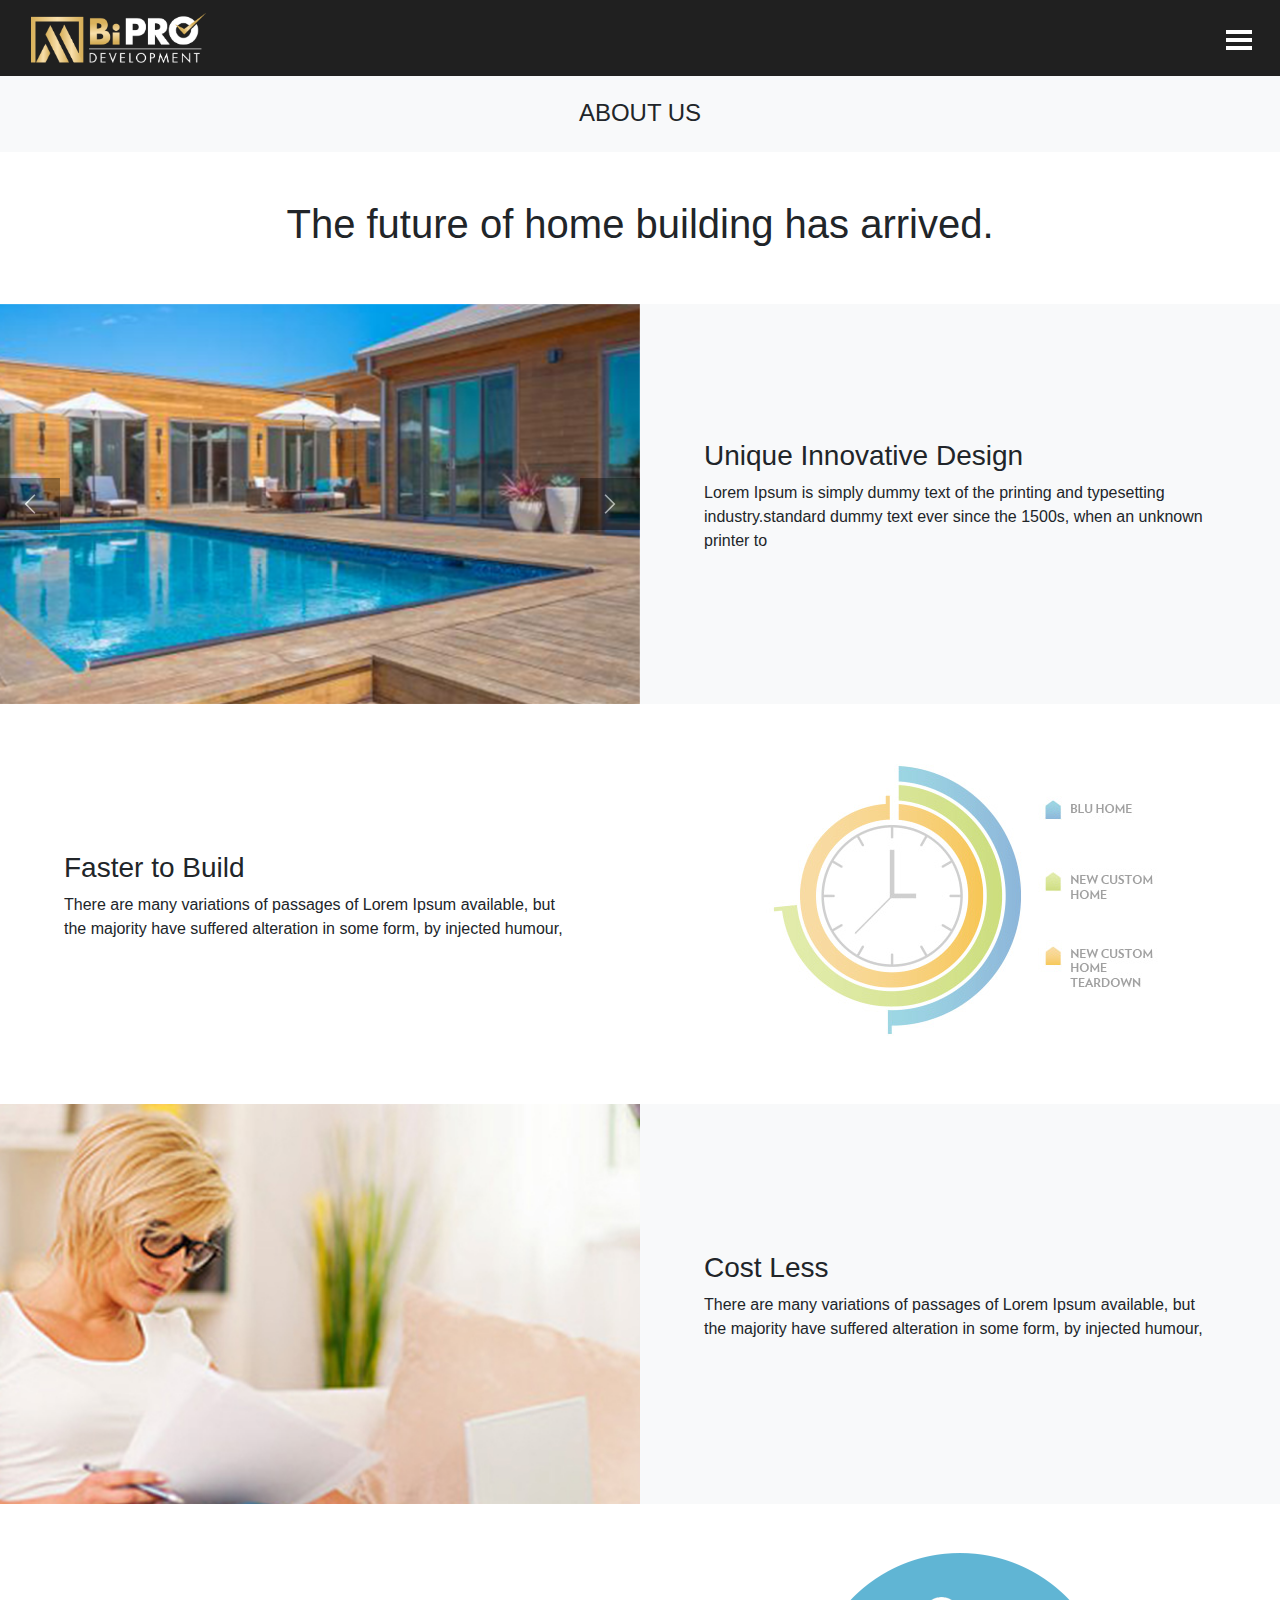
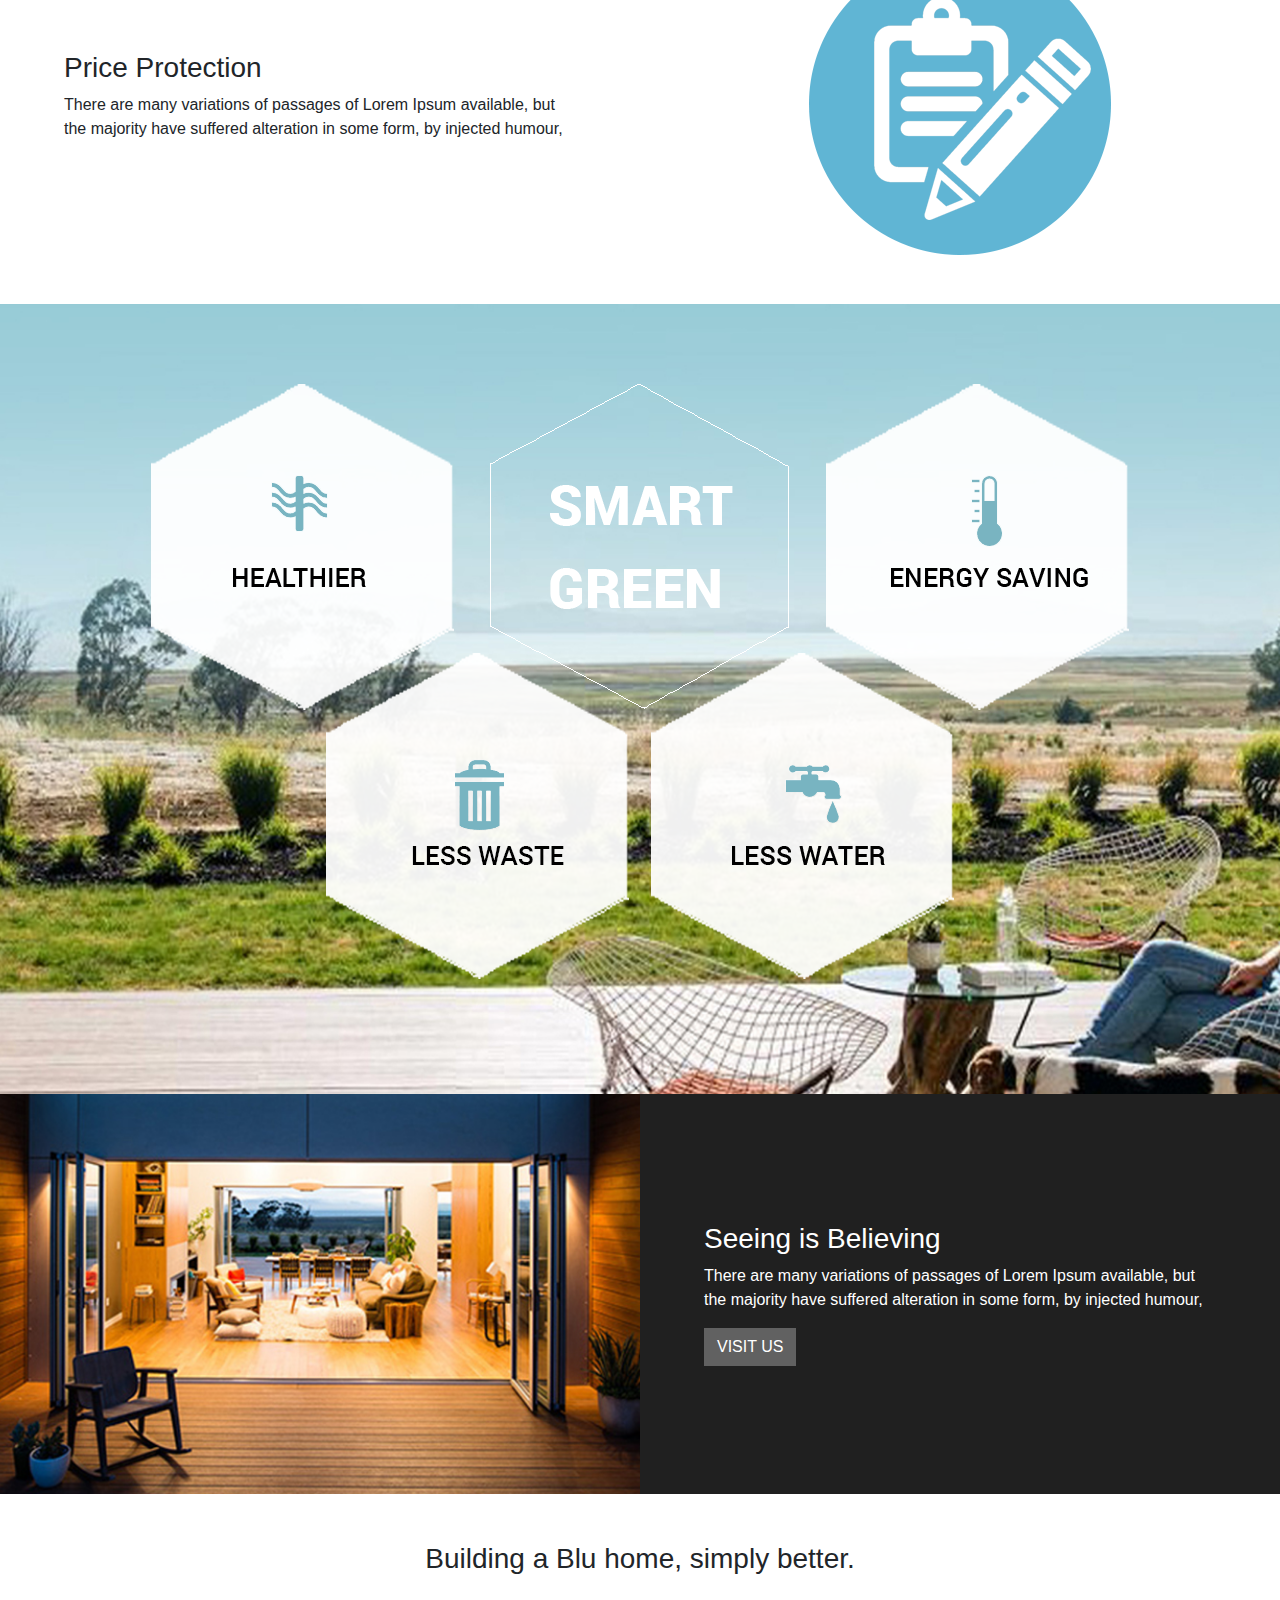
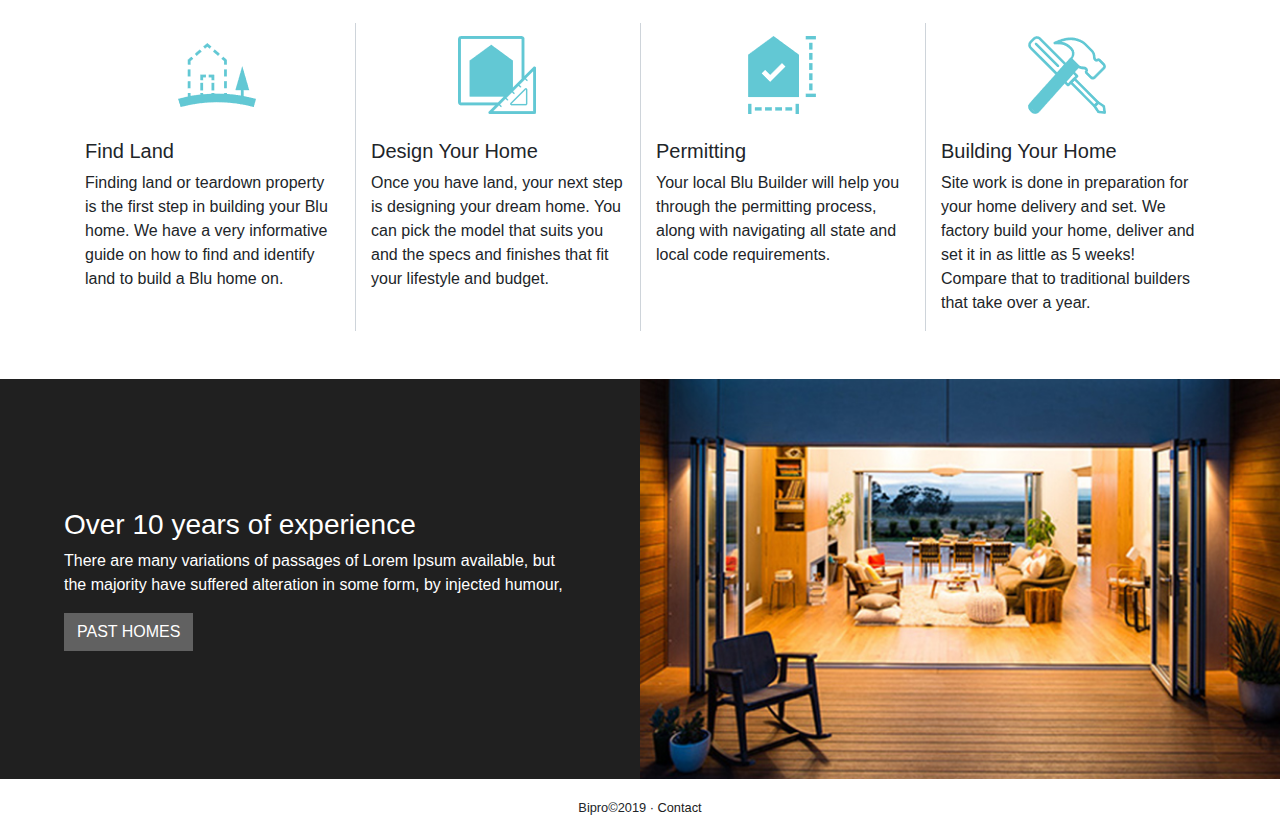
==== aboutus.html @ d1a2fe87 "Add files via upload" ====
<!DOCTYPE html>
<html>

<head>
  <meta charset="UTF-8" />
  <title>Bipro - Gallery</title>
  <link rel="shortcut icon" href="favicon.ico" type="image/x-icon" />
  <link href="https://fonts.googleapis.com/css?family=Open+Sans:300,400" rel="stylesheet" />
  <link rel="stylesheet" type="text/css" href="css/bipro-style.css" />
  <script src="js/pace.min.js" type="text/javascript"></script>
  <meta name="viewport" content="width=device-width, initial-scale=1.0" />
</head>

<body>
  <!-- HEADER -->
  <nav class="navbar navbar-expand-lg navbar-dark bg-dark fixed-top main-nav">
    <div class="container-fluid">
      <a class="navbar-brand" href="index.html">
        <img src="images/logo-bipro.png" height="50" alt="logo" />
      </a>
    </div>
  </nav>
  <div class="burger-menu">
    <button class="navbar-toggler" type="button" id="sidebarButton">
      <span class="navbar-toggler-icon"></span>
      <span class="navbar-toggler-icon"></span>
      <span class="navbar-toggler-icon"></span>
    </button>
  </div>
  <!-- END HEADER -->

  <!-- SIDEBAR -->
  <div id="sidenav" class="sidebar"></div>
  <!-- END SIDEBAR -->

  <!-- CONTENT -->
  <div class="wrapper-content">
    <div class="bg-light">
      <div class="container">
        <div class="py-4">
          <h4 class="text-center mb-0">ABOUT US</h4>
        </div>
      </div>
    </div>
    <div class="py-5 text-center">
      <div class="container">
        <h1>The future of home building has arrived.</h1>
      </div>
    </div>
    <div class="halfgrid">
      <div class="row">
        <div class="col-12 col-sm-6 img-halfgrid">
          <div id="carouselGallery" class="carousel slide">
            <div class="carousel-inner">
              <div class="carousel-item active">
                <div class="item-gallery" style="background-image:url('images/gallery1.jpg')"></div>
              </div>
              <div class="carousel-item">
                <div class="item-gallery" style="background-image:url('images/gallery2.jpg')"></div>
              </div>
            </div>
            <a class="carousel-control-prev" href="#carouselGallery" role="button" data-slide="prev">
              <span class="carousel-control-prev-icon" aria-hidden="true"></span>
              <span class="sr-only">Previous</span>
            </a>
            <a class="carousel-control-next" href="#carouselGallery" role="button" data-slide="next">
              <span class="carousel-control-next-icon" aria-hidden="true"></span>
              <span class="sr-only">Next</span>
            </a>
          </div>
        </div>
        <div class="col-12 col-sm-6 content-halfgrid bg-light">
          <div class="wrapper-halfgrid">
            <div>
              <h3>Unique Innovative Design</h3>
              <p>
                Lorem Ipsum is simply dummy text of the printing and typesetting industry.standard dummy text ever since
                the 1500s, when an unknown printer to
              </p>
            </div>
          </div>
        </div>
      </div>

      <div class="row">
        <div class="col-12 col-sm-6 img-halfgrid">
          <div class="content-img">
            <img src="images/less-time.png" class="img-fluid align-self-center" alt="lesstime" />
          </div>
        </div>
        <div class="col-12 col-sm-6 content-halfgrid">
          <div class="wrapper-halfgrid">
            <div>
              <h3>Faster to Build</h3>
              <p>
                There are many variations of passages of Lorem Ipsum available,
                but the majority have suffered alteration in some form, by
                injected humour,
              </p>
            </div>
          </div>
        </div>
      </div>

      <div class="row">
        <div class="col-12 col-sm-6 img-halfgrid" style="background-image:url('images/costless.jpg')"></div>
        <div class="col-12 col-sm-6 content-halfgrid bg-light">
          <div class="wrapper-halfgrid">
            <div>
              <h3>Cost Less</h3>
              <p>
                There are many variations of passages of Lorem Ipsum available,
                but the majority have suffered alteration in some form, by
                injected humour,
              </p>
            </div>
          </div>
        </div>
      </div>

      <div class="row">
        <div class="col-12 col-sm-6 img-halfgrid">
          <div class="content-img">
            <img src="images/price-protect.png" class="img-fluid align-self-center" alt="protect" />
          </div>
        </div>
        <div class="col-12 col-sm-6 content-halfgrid">
          <div class="wrapper-halfgrid">
            <div>
              <h3>Price Protection </h3>
              <p>
                There are many variations of passages of Lorem Ipsum available,
                but the majority have suffered alteration in some form, by
                injected humour,
              </p>
            </div>
          </div>
        </div>
      </div>
    </div>

    <!-- CONTENT HEXAGONAL -->
    <div class="hex" style="background-image:url('images/hex-bg.jpg')">
      <div class="container">
        <div class="hex-wrapper">
          <img src="images/healthier.png" class="health" alt="healthier"/>
          <img src="images/smart.png" class="smart" alt="smart"/>
          <img src="images/energysaving.png" class="energy" alt="energysaving"/>
          <img src="images/waste.png" class="waste" alt="waste"/>
          <img src="images/water.png" class="water" alt="water"/>
        </div>
      </div>
    </div>
    <!-- END CONTENT HEXAGONAL -->

    <div class="halfgrid">
      <div class="row">
        <div class="col-12 col-sm-6 img-halfgrid" style="background-image:url('images/seing.jpg')"></div>
        <div class="col-12 col-sm-6 content-halfgrid bg-dark text-white">
          <div class="wrapper-halfgrid">
            <div>
              <h3>Seeing is Believing</h3>
              <p>
                There are many variations of passages of Lorem Ipsum available,
                but the majority have suffered alteration in some form, by
                injected humour,
              </p>
              <a href="visitus.html" class="btn btn-gray">VISIT US</a>
            </div>
          </div>
        </div>
      </div>
    </div>

    <!-- CONTENT Building a Blu home, simply better. -->
    <div class="py-5">
      <div class="container">
        <h3 class="text-center mb-5">Building a Blu home, simply better.</h3>
        <div class="row row-divider">
          <div class="col-12 col-sm-3">
            <div class="text-center">
              <img src="images/findland.png" alt="find" class="img-fluid mb-3" />
            </div>
            <h5>Find Land</h5>
            <p>Finding land or teardown property is the first step in building your Blu home. We have a very informative
              guide on how to find and identify land to build a Blu home on.</p>
          </div>
          <div class="col-12 col-sm-3">
            <div class="text-center">
              <img src="images/designhome.png" alt="find" class="img-fluid mb-3" />
            </div>
            <h5>Design Your Home</h5>
            <p>Once you have land, your next step is designing your dream home. You can pick the model that suits you
              and the specs and finishes that fit your lifestyle and budget.</p>
          </div>
          <div class="col-12 col-sm-3">
            <div class="text-center">
              <img src="images/permit.png" alt="find" class="img-fluid mb-3" />
            </div>
            <h5>Permitting</h5>
            <p>
              Your local Blu Builder will help you through the permitting process, along with navigating all state and
              local code requirements.
            </p>
          </div>
          <div class="col-12 col-sm-3">
            <div class="text-center">
              <img src="images/buildhome.png" alt="find" class="img-fluid mb-3" />
            </div>
            <h5>Building Your Home</h5>
            <p>
              Site work is done in preparation for your home delivery and set. We factory build your home, deliver and
              set it in as little as 5 weeks! Compare that to traditional builders that take over a year.
            </p>
          </div>
        </div>
      </div>

    </div>
    <!-- END CONTENT Building a Blu home, simply better. -->

    <div class="halfgrid">
      <div class="row"></div>
      <div class="row">
        <div class="col-12 col-sm-6 img-halfgrid" style="background-image:url('images/seing.jpg')"></div>
        <div class="col-12 col-sm-6 content-halfgrid bg-dark text-white">
          <div class="wrapper-halfgrid">
            <div>
              <h3>Over 10 years of experience</h3>
              <p>
                There are many variations of passages of Lorem Ipsum available,
                but the majority have suffered alteration in some form, by
                injected humour,
              </p>
              <a href="gallery.html" class="btn btn-gray">PAST HOMES</a>
            </div>
          </div>
        </div>
      </div>
    </div>
  </div>

  <!-- END CONTENT -->

  <!-- FOOTER -->
  <footer>
    <div class="text-center p-3">
      <p class="mb-0">
        <small>Bipro&copy;2019 &middot;
          <a href="contact.html" class="text-dark">Contact</a></small>
      </p>
    </div>
  </footer>

  <!-- END FOOTER -->
  <script src="js/jquery-3.3.1.min.js"></script>
  <script src="https://cdnjs.cloudflare.com/ajax/libs/popper.js/1.14.3/umd/popper.min.js"
    integrity="sha384-ZMP7rVo3mIykV+2+9J3UJ46jBk0WLaUAdn689aCwoqbBJiSnjAK/l8WvCWPIPm49" crossorigin="anonymous">
  </script>
  <script src="js/bootstrap.min.js"></script>
  <script src="js/custom.js"></script>
  <script>
    $(document).ready(function () {
      $("#sidenav").load("./partial/sidebar.html");
    });
  </script>
</body>

</html>
---- css/bipro-style.css ----
:root{--blue:#007bff;--indigo:#6610f2;--purple:#6f42c1;--pink:#e83e8c;--red:#dc3545;--orange:#fd7e14;--yellow:#ffc107;--green:#28a745;--teal:#20c997;--cyan:#17a2b8;--white:#fff;--gray:#616161;--gray-dark:#202020;--primary:#63c9d5;--secondary:#202020;--success:#28a745;--info:#17a2b8;--warning:#ffc107;--danger:#dc3545;--light:#f8f9fa;--dark:#202020;--gray:#616161;--breakpoint-xs:0;--breakpoint-sm:576px;--breakpoint-md:768px;--breakpoint-lg:992px;--breakpoint-xl:1200px;--font-family-sans-serif:Roboto", -apple-system, BlinkMacSystemFont, "Segoe UI", Roboto, "Helvetica Neue", Arial, "Noto Sans", sans-serif, "Apple Color Emoji", "Segoe UI Emoji", "Segoe UI Symbol", "Noto Color Emoji;--font-family-monospace:SFMono-Regular, Menlo, Monaco, Consolas, "Liberation Mono", "Courier New", monospace}*,*::before,*::after{box-sizing:border-box}html{font-family:sans-serif;line-height:1.15;-webkit-text-size-adjust:100%;-webkit-tap-highlight-color:transparent}article,aside,figcaption,figure,footer,header,hgroup,main,nav,section{display:block}body{margin:0;font-family:"Roboto",-apple-system,BlinkMacSystemFont,"Segoe UI",Roboto,"Helvetica Neue",Arial,"Noto Sans",sans-serif,"Apple Color Emoji","Segoe UI Emoji","Segoe UI Symbol","Noto Color Emoji";font-size:1rem;font-weight:300;line-height:1.5;color:#212529;text-align:left;background-color:#fff}[tabindex="-1"]:focus{outline:0 !important}hr{box-sizing:content-box;height:0;overflow:visible}h1,h2,h3,h4,h5,h6{margin-top:0;margin-bottom:.5rem}p{margin-top:0;margin-bottom:1rem}abbr[title],abbr[data-original-title]{text-decoration:underline;text-decoration:underline dotted;cursor:help;border-bottom:0;text-decoration-skip-ink:none}address{margin-bottom:1rem;font-style:normal;line-height:inherit}ol,ul,dl{margin-top:0;margin-bottom:1rem}ol ol,ul ul,ol ul,ul ol{margin-bottom:0}dt{font-weight:700}dd{margin-bottom:.5rem;margin-left:0}blockquote{margin:0 0 1rem}b,strong{font-weight:bolder}small{font-size:80%}sub,sup{position:relative;font-size:75%;line-height:0;vertical-align:baseline}sub{bottom:-.25em}sup{top:-.5em}a{color:#63c9d5;text-decoration:none;background-color:transparent}a:hover{color:#32abba;text-decoration:underline}a:not([href]):not([tabindex]){color:inherit;text-decoration:none}a:not([href]):not([tabindex]):hover,a:not([href]):not([tabindex]):focus{color:inherit;text-decoration:none}a:not([href]):not([tabindex]):focus{outline:0}pre,code,kbd,samp{font-family:SFMono-Regular,Menlo,Monaco,Consolas,"Liberation Mono","Courier New",monospace;font-size:1em}pre{margin-top:0;margin-bottom:1rem;overflow:auto}figure{margin:0 0 1rem}img{vertical-align:middle;border-style:none}svg{overflow:hidden;vertical-align:middle}table{border-collapse:collapse}caption{padding-top:.75rem;padding-bottom:.75rem;color:#616161;text-align:left;caption-side:bottom}th{text-align:inherit}label{display:inline-block;margin-bottom:.5rem}button{border-radius:0}button:focus{outline:1px dotted;outline:5px auto -webkit-focus-ring-color}input,button,select,optgroup,textarea{margin:0;font-family:inherit;font-size:inherit;line-height:inherit}button,input{overflow:visible}button,select{text-transform:none}select{word-wrap:normal}button,[type="button"],[type="reset"],[type="submit"]{-webkit-appearance:button}button:not(:disabled),[type="button"]:not(:disabled),[type="reset"]:not(:disabled),[type="submit"]:not(:disabled){cursor:pointer}button::-moz-focus-inner,[type="button"]::-moz-focus-inner,[type="reset"]::-moz-focus-inner,[type="submit"]::-moz-focus-inner{padding:0;border-style:none}input[type="radio"],input[type="checkbox"]{box-sizing:border-box;padding:0}input[type="date"],input[type="time"],input[type="datetime-local"],input[type="month"]{-webkit-appearance:listbox}textarea{overflow:auto;resize:vertical}fieldset{min-width:0;padding:0;margin:0;border:0}legend{display:block;width:100%;max-width:100%;padding:0;margin-bottom:.5rem;font-size:1.5rem;line-height:inherit;color:inherit;white-space:normal}progress{vertical-align:baseline}[type="number"]::-webkit-inner-spin-button,[type="number"]::-webkit-outer-spin-button{height:auto}[type="search"]{outline-offset:-2px;-webkit-appearance:none}[type="search"]::-webkit-search-decoration{-webkit-appearance:none}::-webkit-file-upload-button{font:inherit;-webkit-appearance:button}output{display:inline-block}summary{display:list-item;cursor:pointer}template{display:none}[hidden]{display:none !important}h1,h2,h3,h4,h5,h6,.h1,.h2,.h3,.h4,.h5,.h6{margin-bottom:.5rem;font-weight:400;line-height:1.2}h1,.h1{font-size:2.5rem}h2,.h2{font-size:2rem}h3,.h3{font-size:1.75rem}h4,.h4{font-size:1.5rem}h5,.h5{font-size:1.25rem}h6,.h6{font-size:1rem}.lead{font-size:1.25rem;font-weight:300}.display-1{font-size:6rem;font-weight:300;line-height:1.2}.display-2{font-size:5.5rem;font-weight:300;line-height:1.2}.display-3{font-size:4.5rem;font-weight:300;line-height:1.2}.display-4{font-size:3.5rem;font-weight:300;line-height:1.2}hr{margin-top:1rem;margin-bottom:1rem;border:0;border-top:1px solid rgba(0,0,0,0.1)}small,.small{font-size:80%;font-weight:400}mark,.mark{padding:.2em;background-color:#fcf8e3}.list-unstyled{padding-left:0;list-style:none}.list-inline{padding-left:0;list-style:none}.list-inline-item{display:inline-block}.list-inline-item:not(:last-child){margin-right:.5rem}.initialism{font-size:90%;text-transform:uppercase}.blockquote{margin-bottom:1rem;font-size:1.25rem}.blockquote-footer{display:block;font-size:80%;color:#616161}.blockquote-footer::before{content:"\2014\00A0"}.img-fluid{max-width:100%;height:auto}.img-thumbnail{padding:.25rem;background-color:#fff;border:1px solid #dee2e6;border-radius:.25rem;max-width:100%;height:auto}.figure{display:inline-block}.figure-img{margin-bottom:.5rem;line-height:1}.figure-caption{font-size:90%;color:#616161}code{font-size:87.5%;color:#e83e8c;word-break:break-word}a>code{color:inherit}kbd{padding:.2rem .4rem;font-size:87.5%;color:#fff;background-color:#212529;border-radius:.2rem}kbd kbd{padding:0;font-size:100%;font-weight:700}pre{display:block;font-size:87.5%;color:#212529}pre code{font-size:inherit;color:inherit;word-break:normal}.pre-scrollable{max-height:340px;overflow-y:scroll}.container{width:100%;padding-right:15px;padding-left:15px;margin-right:auto;margin-left:auto}@media (min-width: 576px){.container{max-width:540px}}@media (min-width: 768px){.container{max-width:720px}}@media (min-width: 992px){.container{max-width:960px}}@media (min-width: 1200px){.container{max-width:1140px}}.container-fluid{width:100%;padding-right:15px;padding-left:15px;margin-right:auto;margin-left:auto}.row{display:flex;flex-wrap:wrap;margin-right:-15px;margin-left:-15px}.no-gutters{margin-right:0;margin-left:0}.no-gutters>.col,.no-gutters>[class*="col-"]{padding-right:0;padding-left:0}.col-1,.col-2,.col-3,.col-4,.col-5,.col-6,.col-7,.col-8,.col-9,.col-10,.col-11,.col-12,.col,.col-auto,.col-sm-1,.col-sm-2,.col-sm-3,.col-sm-4,.col-sm-5,.col-sm-6,.col-sm-7,.col-sm-8,.col-sm-9,.col-sm-10,.col-sm-11,.col-sm-12,.col-sm,.col-sm-auto,.col-md-1,.col-md-2,.col-md-3,.col-md-4,.col-md-5,.col-md-6,.col-md-7,.col-md-8,.col-md-9,.col-md-10,.col-md-11,.col-md-12,.col-md,.col-md-auto,.col-lg-1,.col-lg-2,.col-lg-3,.col-lg-4,.col-lg-5,.col-lg-6,.col-lg-7,.col-lg-8,.col-lg-9,.col-lg-10,.col-lg-11,.col-lg-12,.col-lg,.col-lg-auto,.col-xl-1,.col-xl-2,.col-xl-3,.col-xl-4,.col-xl-5,.col-xl-6,.col-xl-7,.col-xl-8,.col-xl-9,.col-xl-10,.col-xl-11,.col-xl-12,.col-xl,.col-xl-auto{position:relative;width:100%;padding-right:15px;padding-left:15px}.col{flex-basis:0;flex-grow:1;max-width:100%}.col-auto{flex:0 0 auto;width:auto;max-width:100%}.col-1{flex:0 0 8.33333%;max-width:8.33333%}.col-2{flex:0 0 16.66667%;max-width:16.66667%}.col-3{flex:0 0 25%;max-width:25%}.col-4{flex:0 0 33.33333%;max-width:33.33333%}.col-5{flex:0 0 41.66667%;max-width:41.66667%}.col-6{flex:0 0 50%;max-width:50%}.col-7{flex:0 0 58.33333%;max-width:58.33333%}.col-8{flex:0 0 66.66667%;max-width:66.66667%}.col-9{flex:0 0 75%;max-width:75%}.col-10{flex:0 0 83.33333%;max-width:83.33333%}.col-11{flex:0 0 91.66667%;max-width:91.66667%}.col-12{flex:0 0 100%;max-width:100%}.order-first{order:-1}.order-last{order:13}.order-0{order:0}.order-1{order:1}.order-2{order:2}.order-3{order:3}.order-4{order:4}.order-5{order:5}.order-6{order:6}.order-7{order:7}.order-8{order:8}.order-9{order:9}.order-10{order:10}.order-11{order:11}.order-12{order:12}.offset-1{margin-left:8.33333%}.offset-2{margin-left:16.66667%}.offset-3{margin-left:25%}.offset-4{margin-left:33.33333%}.offset-5{margin-left:41.66667%}.offset-6{margin-left:50%}.offset-7{margin-left:58.33333%}.offset-8{margin-left:66.66667%}.offset-9{margin-left:75%}.offset-10{margin-left:83.33333%}.offset-11{margin-left:91.66667%}@media (min-width: 576px){.col-sm{flex-basis:0;flex-grow:1;max-width:100%}.col-sm-auto{flex:0 0 auto;width:auto;max-width:100%}.col-sm-1{flex:0 0 8.33333%;max-width:8.33333%}.col-sm-2{flex:0 0 16.66667%;max-width:16.66667%}.col-sm-3{flex:0 0 25%;max-width:25%}.col-sm-4{flex:0 0 33.33333%;max-width:33.33333%}.col-sm-5{flex:0 0 41.66667%;max-width:41.66667%}.col-sm-6{flex:0 0 50%;max-width:50%}.col-sm-7{flex:0 0 58.33333%;max-width:58.33333%}.col-sm-8{flex:0 0 66.66667%;max-width:66.66667%}.col-sm-9{flex:0 0 75%;max-width:75%}.col-sm-10{flex:0 0 83.33333%;max-width:83.33333%}.col-sm-11{flex:0 0 91.66667%;max-width:91.66667%}.col-sm-12{flex:0 0 100%;max-width:100%}.order-sm-first{order:-1}.order-sm-last{order:13}.order-sm-0{order:0}.order-sm-1{order:1}.order-sm-2{order:2}.order-sm-3{order:3}.order-sm-4{order:4}.order-sm-5{order:5}.order-sm-6{order:6}.order-sm-7{order:7}.order-sm-8{order:8}.order-sm-9{order:9}.order-sm-10{order:10}.order-sm-11{order:11}.order-sm-12{order:12}.offset-sm-0{margin-left:0}.offset-sm-1{margin-left:8.33333%}.offset-sm-2{margin-left:16.66667%}.offset-sm-3{margin-left:25%}.offset-sm-4{margin-left:33.33333%}.offset-sm-5{margin-left:41.66667%}.offset-sm-6{margin-left:50%}.offset-sm-7{margin-left:58.33333%}.offset-sm-8{margin-left:66.66667%}.offset-sm-9{margin-left:75%}.offset-sm-10{margin-left:83.33333%}.offset-sm-11{margin-left:91.66667%}}@media (min-width: 768px){.col-md{flex-basis:0;flex-grow:1;max-width:100%}.col-md-auto{flex:0 0 auto;width:auto;max-width:100%}.col-md-1{flex:0 0 8.33333%;max-width:8.33333%}.col-md-2{flex:0 0 16.66667%;max-width:16.66667%}.col-md-3{flex:0 0 25%;max-width:25%}.col-md-4{flex:0 0 33.33333%;max-width:33.33333%}.col-md-5{flex:0 0 41.66667%;max-width:41.66667%}.col-md-6{flex:0 0 50%;max-width:50%}.col-md-7{flex:0 0 58.33333%;max-width:58.33333%}.col-md-8{flex:0 0 66.66667%;max-width:66.66667%}.col-md-9{flex:0 0 75%;max-width:75%}.col-md-10{flex:0 0 83.33333%;max-width:83.33333%}.col-md-11{flex:0 0 91.66667%;max-width:91.66667%}.col-md-12{flex:0 0 100%;max-width:100%}.order-md-first{order:-1}.order-md-last{order:13}.order-md-0{order:0}.order-md-1{order:1}.order-md-2{order:2}.order-md-3{order:3}.order-md-4{order:4}.order-md-5{order:5}.order-md-6{order:6}.order-md-7{order:7}.order-md-8{order:8}.order-md-9{order:9}.order-md-10{order:10}.order-md-11{order:11}.order-md-12{order:12}.offset-md-0{margin-left:0}.offset-md-1{margin-left:8.33333%}.offset-md-2{margin-left:16.66667%}.offset-md-3{margin-left:25%}.offset-md-4{margin-left:33.33333%}.offset-md-5{margin-left:41.66667%}.offset-md-6{margin-left:50%}.offset-md-7{margin-left:58.33333%}.offset-md-8{margin-left:66.66667%}.offset-md-9{margin-left:75%}.offset-md-10{margin-left:83.33333%}.offset-md-11{margin-left:91.66667%}}@media (min-width: 992px){.col-lg{flex-basis:0;flex-grow:1;max-width:100%}.col-lg-auto{flex:0 0 auto;width:auto;max-width:100%}.col-lg-1{flex:0 0 8.33333%;max-width:8.33333%}.col-lg-2{flex:0 0 16.66667%;max-width:16.66667%}.col-lg-3{flex:0 0 25%;max-width:25%}.col-lg-4{flex:0 0 33.33333%;max-width:33.33333%}.col-lg-5{flex:0 0 41.66667%;max-width:41.66667%}.col-lg-6{flex:0 0 50%;max-width:50%}.col-lg-7{flex:0 0 58.33333%;max-width:58.33333%}.col-lg-8{flex:0 0 66.66667%;max-width:66.66667%}.col-lg-9{flex:0 0 75%;max-width:75%}.col-lg-10{flex:0 0 83.33333%;max-width:83.33333%}.col-lg-11{flex:0 0 91.66667%;max-width:91.66667%}.col-lg-12{flex:0 0 100%;max-width:100%}.order-lg-first{order:-1}.order-lg-last{order:13}.order-lg-0{order:0}.order-lg-1{order:1}.order-lg-2{order:2}.order-lg-3{order:3}.order-lg-4{order:4}.order-lg-5{order:5}.order-lg-6{order:6}.order-lg-7{order:7}.order-lg-8{order:8}.order-lg-9{order:9}.order-lg-10{order:10}.order-lg-11{order:11}.order-lg-12{order:12}.offset-lg-0{margin-left:0}.offset-lg-1{margin-left:8.33333%}.offset-lg-2{margin-left:16.66667%}.offset-lg-3{margin-left:25%}.offset-lg-4{margin-left:33.33333%}.offset-lg-5{margin-left:41.66667%}.offset-lg-6{margin-left:50%}.offset-lg-7{margin-left:58.33333%}.offset-lg-8{margin-left:66.66667%}.offset-lg-9{margin-left:75%}.offset-lg-10{margin-left:83.33333%}.offset-lg-11{margin-left:91.66667%}}@media (min-width: 1200px){.col-xl{flex-basis:0;flex-grow:1;max-width:100%}.col-xl-auto{flex:0 0 auto;width:auto;max-width:100%}.col-xl-1{flex:0 0 8.33333%;max-width:8.33333%}.col-xl-2{flex:0 0 16.66667%;max-width:16.66667%}.col-xl-3{flex:0 0 25%;max-width:25%}.col-xl-4{flex:0 0 33.33333%;max-width:33.33333%}.col-xl-5{flex:0 0 41.66667%;max-width:41.66667%}.col-xl-6{flex:0 0 50%;max-width:50%}.col-xl-7{flex:0 0 58.33333%;max-width:58.33333%}.col-xl-8{flex:0 0 66.66667%;max-width:66.66667%}.col-xl-9{flex:0 0 75%;max-width:75%}.col-xl-10{flex:0 0 83.33333%;max-width:83.33333%}.col-xl-11{flex:0 0 91.66667%;max-width:91.66667%}.col-xl-12{flex:0 0 100%;max-width:100%}.order-xl-first{order:-1}.order-xl-last{order:13}.order-xl-0{order:0}.order-xl-1{order:1}.order-xl-2{order:2}.order-xl-3{order:3}.order-xl-4{order:4}.order-xl-5{order:5}.order-xl-6{order:6}.order-xl-7{order:7}.order-xl-8{order:8}.order-xl-9{order:9}.order-xl-10{order:10}.order-xl-11{order:11}.order-xl-12{order:12}.offset-xl-0{margin-left:0}.offset-xl-1{margin-left:8.33333%}.offset-xl-2{margin-left:16.66667%}.offset-xl-3{margin-left:25%}.offset-xl-4{margin-left:33.33333%}.offset-xl-5{margin-left:41.66667%}.offset-xl-6{margin-left:50%}.offset-xl-7{margin-left:58.33333%}.offset-xl-8{margin-left:66.66667%}.offset-xl-9{margin-left:75%}.offset-xl-10{margin-left:83.33333%}.offset-xl-11{margin-left:91.66667%}}.table{width:100%;margin-bottom:1rem;color:#212529}.table th,.table td{padding:.75rem;vertical-align:top;border-top:1px solid #dee2e6}.table thead th{vertical-align:bottom;border-bottom:2px solid #dee2e6}.table tbody+tbody{border-top:2px solid #dee2e6}.table-sm th,.table-sm td{padding:.3rem}.table-bordered{border:1px solid #dee2e6}.table-bordered th,.table-bordered td{border:1px solid #dee2e6}.table-bordered thead th,.table-bordered thead td{border-bottom-width:2px}.table-borderless th,.table-borderless td,.table-borderless thead th,.table-borderless tbody+tbody{border:0}.table-striped tbody tr:nth-of-type(odd){background-color:rgba(0,0,0,0.05)}.table-hover tbody tr:hover{color:#212529;background-color:rgba(0,0,0,0.075)}.table-primary,.table-primary>th,.table-primary>td{background-color:#d3f0f3}.table-primary th,.table-primary td,.table-primary thead th,.table-primary tbody+tbody{border-color:#aee3e9}.table-hover .table-primary:hover{background-color:#bfe9ee}.table-hover .table-primary:hover>td,.table-hover .table-primary:hover>th{background-color:#bfe9ee}.table-secondary,.table-secondary>th,.table-secondary>td{background-color:#c1c1c1}.table-secondary th,.table-secondary td,.table-secondary thead th,.table-secondary tbody+tbody{border-color:#8b8b8b}.table-hover .table-secondary:hover{background-color:#b4b4b4}.table-hover .table-secondary:hover>td,.table-hover .table-secondary:hover>th{background-color:#b4b4b4}.table-success,.table-success>th,.table-success>td{background-color:#c3e6cb}.table-success th,.table-success td,.table-success thead th,.table-success tbody+tbody{border-color:#8fd19e}.table-hover .table-success:hover{background-color:#b1dfbb}.table-hover .table-success:hover>td,.table-hover .table-success:hover>th{background-color:#b1dfbb}.table-info,.table-info>th,.table-info>td{background-color:#bee5eb}.table-info th,.table-info td,.table-info thead th,.table-info tbody+tbody{border-color:#86cfda}.table-hover .table-info:hover{background-color:#abdde5}.table-hover .table-info:hover>td,.table-hover .table-info:hover>th{background-color:#abdde5}.table-warning,.table-warning>th,.table-warning>td{background-color:#ffeeba}.table-warning th,.table-warning td,.table-warning thead th,.table-warning tbody+tbody{border-color:#ffdf7e}.table-hover .table-warning:hover{background-color:#ffe8a1}.table-hover .table-warning:hover>td,.table-hover .table-warning:hover>th{background-color:#ffe8a1}.table-danger,.table-danger>th,.table-danger>td{background-color:#f5c6cb}.table-danger th,.table-danger td,.table-danger thead th,.table-danger tbody+tbody{border-color:#ed969e}.table-hover .table-danger:hover{background-color:#f1b0b7}.table-hover .table-danger:hover>td,.table-hover .table-danger:hover>th{background-color:#f1b0b7}.table-light,.table-light>th,.table-light>td{background-color:#fdfdfe}.table-light th,.table-light td,.table-light thead th,.table-light tbody+tbody{border-color:#fbfcfc}.table-hover .table-light:hover{background-color:#ececf6}.table-hover .table-light:hover>td,.table-hover .table-light:hover>th{background-color:#ececf6}.table-dark,.table-dark>th,.table-dark>td{background-color:#c1c1c1}.table-dark th,.table-dark td,.table-dark thead th,.table-dark tbody+tbody{border-color:#8b8b8b}.table-hover .table-dark:hover{background-color:#b4b4b4}.table-hover .table-dark:hover>td,.table-hover .table-dark:hover>th{background-color:#b4b4b4}.table-gray,.table-gray>th,.table-gray>td{background-color:#d3d3d3}.table-gray th,.table-gray td,.table-gray thead th,.table-gray tbody+tbody{border-color:#adadad}.table-hover .table-gray:hover{background-color:#c6c6c6}.table-hover .table-gray:hover>td,.table-hover .table-gray:hover>th{background-color:#c6c6c6}.table-active,.table-active>th,.table-active>td{background-color:rgba(0,0,0,0.075)}.table-hover .table-active:hover{background-color:rgba(0,0,0,0.075)}.table-hover .table-active:hover>td,.table-hover .table-active:hover>th{background-color:rgba(0,0,0,0.075)}.table .thead-dark th{color:#fff;background-color:#202020;border-color:#333}.table .thead-light th{color:#495057;background-color:#e9ecef;border-color:#dee2e6}.table-dark{color:#fff;background-color:#202020}.table-dark th,.table-dark td,.table-dark thead th{border-color:#333}.table-dark.table-bordered{border:0}.table-dark.table-striped tbody tr:nth-of-type(odd){background-color:rgba(255,255,255,0.05)}.table-dark.table-hover tbody tr:hover{color:#fff;background-color:rgba(255,255,255,0.075)}@media (max-width: 575.98px){.table-responsive-sm{display:block;width:100%;overflow-x:auto;-webkit-overflow-scrolling:touch}.table-responsive-sm>.table-bordered{border:0}}@media (max-width: 767.98px){.table-responsive-md{display:block;width:100%;overflow-x:auto;-webkit-overflow-scrolling:touch}.table-responsive-md>.table-bordered{border:0}}@media (max-width: 991.98px){.table-responsive-lg{display:block;width:100%;overflow-x:auto;-webkit-overflow-scrolling:touch}.table-responsive-lg>.table-bordered{border:0}}@media (max-width: 1199.98px){.table-responsive-xl{display:block;width:100%;overflow-x:auto;-webkit-overflow-scrolling:touch}.table-responsive-xl>.table-bordered{border:0}}.table-responsive{display:block;width:100%;overflow-x:auto;-webkit-overflow-scrolling:touch}.table-responsive>.table-bordered{border:0}.form-control{display:block;width:100%;height:calc(1.5em + .75rem + 2px);padding:.375rem .75rem;font-size:1rem;font-weight:300;line-height:1.5;color:#495057;background-color:#fff;background-clip:padding-box;border:1px solid #ced4da;border-radius:.25rem;transition:border-color 0.15s ease-in-out,box-shadow 0.15s ease-in-out}.form-control::-ms-expand{background-color:transparent;border:0}.form-control:focus{color:#495057;background-color:#fff;border-color:#c7ecf0;outline:0;box-shadow:0 0 0 .2rem rgba(99,201,213,0.25)}.form-control::placeholder{color:#616161;opacity:1}.form-control:disabled,.form-control[readonly]{background-color:#e9ecef;opacity:1}select.form-control:focus::-ms-value{color:#495057;background-color:#fff}.form-control-file,.form-control-range{display:block;width:100%}.col-form-label{padding-top:calc(.375rem + 1px);padding-bottom:calc(.375rem + 1px);margin-bottom:0;font-size:inherit;line-height:1.5}.col-form-label-lg{padding-top:calc(.5rem + 1px);padding-bottom:calc(.5rem + 1px);font-size:1.25rem;line-height:1.5}.col-form-label-sm{padding-top:calc(.25rem + 1px);padding-bottom:calc(.25rem + 1px);font-size:.875rem;line-height:1.5}.form-control-plaintext{display:block;width:100%;padding-top:.375rem;padding-bottom:.375rem;margin-bottom:0;line-height:1.5;color:#212529;background-color:transparent;border:solid transparent;border-width:1px 0}.form-control-plaintext.form-control-sm,.form-control-plaintext.form-control-lg{padding-right:0;padding-left:0}.form-control-sm{height:calc(1.5em + .5rem + 2px);padding:.25rem .5rem;font-size:.875rem;line-height:1.5;border-radius:.2rem}.form-control-lg{height:calc(1.5em + 1rem + 2px);padding:.5rem 1rem;font-size:1.25rem;line-height:1.5;border-radius:.3rem}select.form-control[size],select.form-control[multiple]{height:auto}textarea.form-control{height:auto}.form-group{margin-bottom:1rem}.form-text{display:block;margin-top:.25rem}.form-row{display:flex;flex-wrap:wrap;margin-right:-5px;margin-left:-5px}.form-row>.col,.form-row>[class*="col-"]{padding-right:5px;padding-left:5px}.form-check{position:relative;display:block;padding-left:1.25rem}.form-check-input{position:absolute;margin-top:.3rem;margin-left:-1.25rem}.form-check-input:disabled ~ .form-check-label{color:#616161}.form-check-label{margin-bottom:0}.form-check-inline{display:inline-flex;align-items:center;padding-left:0;margin-right:.75rem}.form-check-inline .form-check-input{position:static;margin-top:0;margin-right:.3125rem;margin-left:0}.valid-feedback{display:none;width:100%;margin-top:.25rem;font-size:80%;color:#28a745}.valid-tooltip{position:absolute;top:100%;z-index:5;display:none;max-width:100%;padding:.25rem .5rem;margin-top:.1rem;font-size:.875rem;line-height:1.5;color:#fff;background-color:rgba(40,167,69,0.9);border-radius:.25rem}.was-validated .form-control:valid,.form-control.is-valid{border-color:#28a745;padding-right:calc(1.5em + .75rem);background-image:url("data:image/svg+xml,%3csvg xmlns='http://www.w3.org/2000/svg' viewBox='0 0 8 8'%3e%3cpath fill='%2328a745' d='M2.3 6.73L.6 4.53c-.4-1.04.46-1.4 1.1-.8l1.1 1.4 3.4-3.8c.6-.63 1.6-.27 1.2.7l-4 4.6c-.43.5-.8.4-1.1.1z'/%3e%3c/svg%3e");background-repeat:no-repeat;background-position:center right calc(.375em + .1875rem);background-size:calc(.75em + .375rem) calc(.75em + .375rem)}.was-validated .form-control:valid:focus,.form-control.is-valid:focus{border-color:#28a745;box-shadow:0 0 0 .2rem rgba(40,167,69,0.25)}.was-validated .form-control:valid ~ .valid-feedback,.was-validated .form-control:valid ~ .valid-tooltip,.form-control.is-valid ~ .valid-feedback,.form-control.is-valid ~ .valid-tooltip{display:block}.was-validated textarea.form-control:valid,textarea.form-control.is-valid{padding-right:calc(1.5em + .75rem);background-position:top calc(.375em + .1875rem) right calc(.375em + .1875rem)}.was-validated .custom-select:valid,.custom-select.is-valid{border-color:#28a745;padding-right:calc((1em + .75rem) * 3 / 4 + 1.75rem);background:url("data:image/svg+xml,%3csvg xmlns='http://www.w3.org/2000/svg' viewBox='0 0 4 5'%3e%3cpath fill='%23202020' d='M2 0L0 2h4zm0 5L0 3h4z'/%3e%3c/svg%3e") no-repeat right .75rem center/8px 10px,url("data:image/svg+xml,%3csvg xmlns='http://www.w3.org/2000/svg' viewBox='0 0 8 8'%3e%3cpath fill='%2328a745' d='M2.3 6.73L.6 4.53c-.4-1.04.46-1.4 1.1-.8l1.1 1.4 3.4-3.8c.6-.63 1.6-.27 1.2.7l-4 4.6c-.43.5-.8.4-1.1.1z'/%3e%3c/svg%3e") #fff no-repeat center right 1.75rem/calc(.75em + .375rem) calc(.75em + .375rem)}.was-validated .custom-select:valid:focus,.custom-select.is-valid:focus{border-color:#28a745;box-shadow:0 0 0 .2rem rgba(40,167,69,0.25)}.was-validated .custom-select:valid ~ .valid-feedback,.was-validated .custom-select:valid ~ .valid-tooltip,.custom-select.is-valid ~ .valid-feedback,.custom-select.is-valid ~ .valid-tooltip{display:block}.was-validated .form-control-file:valid ~ .valid-feedback,.was-validated .form-control-file:valid ~ .valid-tooltip,.form-control-file.is-valid ~ .valid-feedback,.form-control-file.is-valid ~ .valid-tooltip{display:block}.was-validated .form-check-input:valid ~ .form-check-label,.form-check-input.is-valid ~ .form-check-label{color:#28a745}.was-validated .form-check-input:valid ~ .valid-feedback,.was-validated .form-check-input:valid ~ .valid-tooltip,.form-check-input.is-valid ~ .valid-feedback,.form-check-input.is-valid ~ .valid-tooltip{display:block}.was-validated .custom-control-input:valid ~ .custom-control-label,.custom-control-input.is-valid ~ .custom-control-label{color:#28a745}.was-validated .custom-control-input:valid ~ .custom-control-label::before,.custom-control-input.is-valid ~ .custom-control-label::before{border-color:#28a745}.was-validated .custom-control-input:valid ~ .valid-feedback,.was-validated .custom-control-input:valid ~ .valid-tooltip,.custom-control-input.is-valid ~ .valid-feedback,.custom-control-input.is-valid ~ .valid-tooltip{display:block}.was-validated .custom-control-input:valid:checked ~ .custom-control-label::before,.custom-control-input.is-valid:checked ~ .custom-control-label::before{border-color:#34ce57;background-color:#34ce57}.was-validated .custom-control-input:valid:focus ~ .custom-control-label::before,.custom-control-input.is-valid:focus ~ .custom-control-label::before{box-shadow:0 0 0 .2rem rgba(40,167,69,0.25)}.was-validated .custom-control-input:valid:focus:not(:checked) ~ .custom-control-label::before,.custom-control-input.is-valid:focus:not(:checked) ~ .custom-control-label::before{border-color:#28a745}.was-validated .custom-file-input:valid ~ .custom-file-label,.custom-file-input.is-valid ~ .custom-file-label{border-color:#28a745}.was-validated .custom-file-input:valid ~ .valid-feedback,.was-validated .custom-file-input:valid ~ .valid-tooltip,.custom-file-input.is-valid ~ .valid-feedback,.custom-file-input.is-valid ~ .valid-tooltip{display:block}.was-validated .custom-file-input:valid:focus ~ .custom-file-label,.custom-file-input.is-valid:focus ~ .custom-file-label{border-color:#28a745;box-shadow:0 0 0 .2rem rgba(40,167,69,0.25)}.invalid-feedback{display:none;width:100%;margin-top:.25rem;font-size:80%;color:#dc3545}.invalid-tooltip{position:absolute;top:100%;z-index:5;display:none;max-width:100%;padding:.25rem .5rem;margin-top:.1rem;font-size:.875rem;line-height:1.5;color:#fff;background-color:rgba(220,53,69,0.9);border-radius:.25rem}.was-validated .form-control:invalid,.form-control.is-invalid{border-color:#dc3545;padding-right:calc(1.5em + .75rem);background-image:url("data:image/svg+xml,%3csvg xmlns='http://www.w3.org/2000/svg' fill='%23dc3545' viewBox='-2 -2 7 7'%3e%3cpath stroke='%23dc3545' d='M0 0l3 3m0-3L0 3'/%3e%3ccircle r='.5'/%3e%3ccircle cx='3' r='.5'/%3e%3ccircle cy='3' r='.5'/%3e%3ccircle cx='3' cy='3' r='.5'/%3e%3c/svg%3E");background-repeat:no-repeat;background-position:center right calc(.375em + .1875rem);background-size:calc(.75em + .375rem) calc(.75em + .375rem)}.was-validated .form-control:invalid:focus,.form-control.is-invalid:focus{border-color:#dc3545;box-shadow:0 0 0 .2rem rgba(220,53,69,0.25)}.was-validated .form-control:invalid ~ .invalid-feedback,.was-validated .form-control:invalid ~ .invalid-tooltip,.form-control.is-invalid ~ .invalid-feedback,.form-control.is-invalid ~ .invalid-tooltip{display:block}.was-validated textarea.form-control:invalid,textarea.form-control.is-invalid{padding-right:calc(1.5em + .75rem);background-position:top calc(.375em + .1875rem) right calc(.375em + .1875rem)}.was-validated .custom-select:invalid,.custom-select.is-invalid{border-color:#dc3545;padding-right:calc((1em + .75rem) * 3 / 4 + 1.75rem);background:url("data:image/svg+xml,%3csvg xmlns='http://www.w3.org/2000/svg' viewBox='0 0 4 5'%3e%3cpath fill='%23202020' d='M2 0L0 2h4zm0 5L0 3h4z'/%3e%3c/svg%3e") no-repeat right .75rem center/8px 10px,url("data:image/svg+xml,%3csvg xmlns='http://www.w3.org/2000/svg' fill='%23dc3545' viewBox='-2 -2 7 7'%3e%3cpath stroke='%23dc3545' d='M0 0l3 3m0-3L0 3'/%3e%3ccircle r='.5'/%3e%3ccircle cx='3' r='.5'/%3e%3ccircle cy='3' r='.5'/%3e%3ccircle cx='3' cy='3' r='.5'/%3e%3c/svg%3E") #fff no-repeat center right 1.75rem/calc(.75em + .375rem) calc(.75em + .375rem)}.was-validated .custom-select:invalid:focus,.custom-select.is-invalid:focus{border-color:#dc3545;box-shadow:0 0 0 .2rem rgba(220,53,69,0.25)}.was-validated .custom-select:invalid ~ .invalid-feedback,.was-validated .custom-select:invalid ~ .invalid-tooltip,.custom-select.is-invalid ~ .invalid-feedback,.custom-select.is-invalid ~ .invalid-tooltip{display:block}.was-validated .form-control-file:invalid ~ .invalid-feedback,.was-validated .form-control-file:invalid ~ .invalid-tooltip,.form-control-file.is-invalid ~ .invalid-feedback,.form-control-file.is-invalid ~ .invalid-tooltip{display:block}.was-validated .form-check-input:invalid ~ .form-check-label,.form-check-input.is-invalid ~ .form-check-label{color:#dc3545}.was-validated .form-check-input:invalid ~ .invalid-feedback,.was-validated .form-check-input:invalid ~ .invalid-tooltip,.form-check-input.is-invalid ~ .invalid-feedback,.form-check-input.is-invalid ~ .invalid-tooltip{display:block}.was-validated .custom-control-input:invalid ~ .custom-control-label,.custom-control-input.is-invalid ~ .custom-control-label{color:#dc3545}.was-validated .custom-control-input:invalid ~ .custom-control-label::before,.custom-control-input.is-invalid ~ .custom-control-label::before{border-color:#dc3545}.was-validated .custom-control-input:invalid ~ .invalid-feedback,.was-validated .custom-control-input:invalid ~ .invalid-tooltip,.custom-control-input.is-invalid ~ .invalid-feedback,.custom-control-input.is-invalid ~ .invalid-tooltip{display:block}.was-validated .custom-control-input:invalid:checked ~ .custom-control-label::before,.custom-control-input.is-invalid:checked ~ .custom-control-label::before{border-color:#e4606d;background-color:#e4606d}.was-validated .custom-control-input:invalid:focus ~ .custom-control-label::before,.custom-control-input.is-invalid:focus ~ .custom-control-label::before{box-shadow:0 0 0 .2rem rgba(220,53,69,0.25)}.was-validated .custom-control-input:invalid:focus:not(:checked) ~ .custom-control-label::before,.custom-control-input.is-invalid:focus:not(:checked) ~ .custom-control-label::before{border-color:#dc3545}.was-validated .custom-file-input:invalid ~ .custom-file-label,.custom-file-input.is-invalid ~ .custom-file-label{border-color:#dc3545}.was-validated .custom-file-input:invalid ~ .invalid-feedback,.was-validated .custom-file-input:invalid ~ .invalid-tooltip,.custom-file-input.is-invalid ~ .invalid-feedback,.custom-file-input.is-invalid ~ .invalid-tooltip{display:block}.was-validated .custom-file-input:invalid:focus ~ .custom-file-label,.custom-file-input.is-invalid:focus ~ .custom-file-label{border-color:#dc3545;box-shadow:0 0 0 .2rem rgba(220,53,69,0.25)}.form-inline{display:flex;flex-flow:row wrap;align-items:center}.form-inline .form-check{width:100%}@media (min-width: 576px){.form-inline label{display:flex;align-items:center;justify-content:center;margin-bottom:0}.form-inline .form-group{display:flex;flex:0 0 auto;flex-flow:row wrap;align-items:center;margin-bottom:0}.form-inline .form-control{display:inline-block;width:auto;vertical-align:middle}.form-inline .form-control-plaintext{display:inline-block}.form-inline .input-group,.form-inline .custom-select{width:auto}.form-inline .form-check{display:flex;align-items:center;justify-content:center;width:auto;padding-left:0}.form-inline .form-check-input{position:relative;flex-shrink:0;margin-top:0;margin-right:.25rem;margin-left:0}.form-inline .custom-control{align-items:center;justify-content:center}.form-inline .custom-control-label{margin-bottom:0}}.btn{display:inline-block;font-weight:400;color:#212529;text-align:center;vertical-align:middle;user-select:none;background-color:transparent;border:1px solid transparent;padding:.375rem .75rem;font-size:1rem;line-height:1.5;border-radius:0;transition:color 0.15s ease-in-out,background-color 0.15s ease-in-out,border-color 0.15s ease-in-out,box-shadow 0.15s ease-in-out}.btn:hover{color:#212529;text-decoration:none}.btn:focus,.btn.focus{outline:0;box-shadow:0 0 0 .2rem rgba(99,201,213,0.25)}.btn.disabled,.btn:disabled{opacity:.65}a.btn.disabled,fieldset:disabled a.btn{pointer-events:none}.btn-primary{color:#212529;background-color:#63c9d5;border-color:#63c9d5}.btn-primary:hover{color:#212529;background-color:#45bfcd;border-color:#3bbbca}.btn-primary:focus,.btn-primary.focus{box-shadow:0 0 0 .2rem rgba(89,176,187,0.5)}.btn-primary.disabled,.btn-primary:disabled{color:#212529;background-color:#63c9d5;border-color:#63c9d5}.btn-primary:not(:disabled):not(.disabled):active,.btn-primary:not(:disabled):not(.disabled).active,.show>.btn-primary.dropdown-toggle{color:#212529;background-color:#3bbbca;border-color:#35b5c4}.btn-primary:not(:disabled):not(.disabled):active:focus,.btn-primary:not(:disabled):not(.disabled).active:focus,.show>.btn-primary.dropdown-toggle:focus{box-shadow:0 0 0 .2rem rgba(89,176,187,0.5)}.btn-secondary{color:#fff;background-color:#202020;border-color:#202020}.btn-secondary:hover{color:#fff;background-color:#0d0d0d;border-color:#070707}.btn-secondary:focus,.btn-secondary.focus{box-shadow:0 0 0 .2rem rgba(65,65,65,0.5)}.btn-secondary.disabled,.btn-secondary:disabled{color:#fff;background-color:#202020;border-color:#202020}.btn-secondary:not(:disabled):not(.disabled):active,.btn-secondary:not(:disabled):not(.disabled).active,.show>.btn-secondary.dropdown-toggle{color:#fff;background-color:#070707;border-color:#000}.btn-secondary:not(:disabled):not(.disabled):active:focus,.btn-secondary:not(:disabled):not(.disabled).active:focus,.show>.btn-secondary.dropdown-toggle:focus{box-shadow:0 0 0 .2rem rgba(65,65,65,0.5)}.btn-success{color:#fff;background-color:#28a745;border-color:#28a745}.btn-success:hover{color:#fff;background-color:#218838;border-color:#1e7e34}.btn-success:focus,.btn-success.focus{box-shadow:0 0 0 .2rem rgba(72,180,97,0.5)}.btn-success.disabled,.btn-success:disabled{color:#fff;background-color:#28a745;border-color:#28a745}.btn-success:not(:disabled):not(.disabled):active,.btn-success:not(:disabled):not(.disabled).active,.show>.btn-success.dropdown-toggle{color:#fff;background-color:#1e7e34;border-color:#1c7430}.btn-success:not(:disabled):not(.disabled):active:focus,.btn-success:not(:disabled):not(.disabled).active:focus,.show>.btn-success.dropdown-toggle:focus{box-shadow:0 0 0 .2rem rgba(72,180,97,0.5)}.btn-info{color:#fff;background-color:#17a2b8;border-color:#17a2b8}.btn-info:hover{color:#fff;background-color:#138496;border-color:#117a8b}.btn-info:focus,.btn-info.focus{box-shadow:0 0 0 .2rem rgba(58,176,195,0.5)}.btn-info.disabled,.btn-info:disabled{color:#fff;background-color:#17a2b8;border-color:#17a2b8}.btn-info:not(:disabled):not(.disabled):active,.btn-info:not(:disabled):not(.disabled).active,.show>.btn-info.dropdown-toggle{color:#fff;background-color:#117a8b;border-color:#10707f}.btn-info:not(:disabled):not(.disabled):active:focus,.btn-info:not(:disabled):not(.disabled).active:focus,.show>.btn-info.dropdown-toggle:focus{box-shadow:0 0 0 .2rem rgba(58,176,195,0.5)}.btn-warning{color:#212529;background-color:#ffc107;border-color:#ffc107}.btn-warning:hover{color:#212529;background-color:#e0a800;border-color:#d39e00}.btn-warning:focus,.btn-warning.focus{box-shadow:0 0 0 .2rem rgba(222,170,12,0.5)}.btn-warning.disabled,.btn-warning:disabled{color:#212529;background-color:#ffc107;border-color:#ffc107}.btn-warning:not(:disabled):not(.disabled):active,.btn-warning:not(:disabled):not(.disabled).active,.show>.btn-warning.dropdown-toggle{color:#212529;background-color:#d39e00;border-color:#c69500}.btn-warning:not(:disabled):not(.disabled):active:focus,.btn-warning:not(:disabled):not(.disabled).active:focus,.show>.btn-warning.dropdown-toggle:focus{box-shadow:0 0 0 .2rem rgba(222,170,12,0.5)}.btn-danger{color:#fff;background-color:#dc3545;border-color:#dc3545}.btn-danger:hover{color:#fff;background-color:#c82333;border-color:#bd2130}.btn-danger:focus,.btn-danger.focus{box-shadow:0 0 0 .2rem rgba(225,83,97,0.5)}.btn-danger.disabled,.btn-danger:disabled{color:#fff;background-color:#dc3545;border-color:#dc3545}.btn-danger:not(:disabled):not(.disabled):active,.btn-danger:not(:disabled):not(.disabled).active,.show>.btn-danger.dropdown-toggle{color:#fff;background-color:#bd2130;border-color:#b21f2d}.btn-danger:not(:disabled):not(.disabled):active:focus,.btn-danger:not(:disabled):not(.disabled).active:focus,.show>.btn-danger.dropdown-toggle:focus{box-shadow:0 0 0 .2rem rgba(225,83,97,0.5)}.btn-light{color:#212529;background-color:#f8f9fa;border-color:#f8f9fa}.btn-light:hover{color:#212529;background-color:#e2e6ea;border-color:#dae0e5}.btn-light:focus,.btn-light.focus{box-shadow:0 0 0 .2rem rgba(216,217,219,0.5)}.btn-light.disabled,.btn-light:disabled{color:#212529;background-color:#f8f9fa;border-color:#f8f9fa}.btn-light:not(:disabled):not(.disabled):active,.btn-light:not(:disabled):not(.disabled).active,.show>.btn-light.dropdown-toggle{color:#212529;background-color:#dae0e5;border-color:#d3d9df}.btn-light:not(:disabled):not(.disabled):active:focus,.btn-light:not(:disabled):not(.disabled).active:focus,.show>.btn-light.dropdown-toggle:focus{box-shadow:0 0 0 .2rem rgba(216,217,219,0.5)}.btn-dark{color:#fff;background-color:#202020;border-color:#202020}.btn-dark:hover{color:#fff;background-color:#0d0d0d;border-color:#070707}.btn-dark:focus,.btn-dark.focus{box-shadow:0 0 0 .2rem rgba(65,65,65,0.5)}.btn-dark.disabled,.btn-dark:disabled{color:#fff;background-color:#202020;border-color:#202020}.btn-dark:not(:disabled):not(.disabled):active,.btn-dark:not(:disabled):not(.disabled).active,.show>.btn-dark.dropdown-toggle{color:#fff;background-color:#070707;border-color:#000}.btn-dark:not(:disabled):not(.disabled):active:focus,.btn-dark:not(:disabled):not(.disabled).active:focus,.show>.btn-dark.dropdown-toggle:focus{box-shadow:0 0 0 .2rem rgba(65,65,65,0.5)}.btn-gray{color:#fff;background-color:#616161;border-color:#616161}.btn-gray:hover{color:#fff;background-color:#4e4e4e;border-color:#484848}.btn-gray:focus,.btn-gray.focus{box-shadow:0 0 0 .2rem rgba(121,121,121,0.5)}.btn-gray.disabled,.btn-gray:disabled{color:#fff;background-color:#616161;border-color:#616161}.btn-gray:not(:disabled):not(.disabled):active,.btn-gray:not(:disabled):not(.disabled).active,.show>.btn-gray.dropdown-toggle{color:#fff;background-color:#484848;border-color:#414141}.btn-gray:not(:disabled):not(.disabled):active:focus,.btn-gray:not(:disabled):not(.disabled).active:focus,.show>.btn-gray.dropdown-toggle:focus{box-shadow:0 0 0 .2rem rgba(121,121,121,0.5)}.btn-outline-primary{color:#63c9d5;border-color:#63c9d5}.btn-outline-primary:hover{color:#212529;background-color:#63c9d5;border-color:#63c9d5}.btn-outline-primary:focus,.btn-outline-primary.focus{box-shadow:0 0 0 .2rem rgba(99,201,213,0.5)}.btn-outline-primary.disabled,.btn-outline-primary:disabled{color:#63c9d5;background-color:transparent}.btn-outline-primary:not(:disabled):not(.disabled):active,.btn-outline-primary:not(:disabled):not(.disabled).active,.show>.btn-outline-primary.dropdown-toggle{color:#212529;background-color:#63c9d5;border-color:#63c9d5}.btn-outline-primary:not(:disabled):not(.disabled):active:focus,.btn-outline-primary:not(:disabled):not(.disabled).active:focus,.show>.btn-outline-primary.dropdown-toggle:focus{box-shadow:0 0 0 .2rem rgba(99,201,213,0.5)}.btn-outline-secondary{color:#202020;border-color:#202020}.btn-outline-secondary:hover{color:#fff;background-color:#202020;border-color:#202020}.btn-outline-secondary:focus,.btn-outline-secondary.focus{box-shadow:0 0 0 .2rem rgba(32,32,32,0.5)}.btn-outline-secondary.disabled,.btn-outline-secondary:disabled{color:#202020;background-color:transparent}.btn-outline-secondary:not(:disabled):not(.disabled):active,.btn-outline-secondary:not(:disabled):not(.disabled).active,.show>.btn-outline-secondary.dropdown-toggle{color:#fff;background-color:#202020;border-color:#202020}.btn-outline-secondary:not(:disabled):not(.disabled):active:focus,.btn-outline-secondary:not(:disabled):not(.disabled).active:focus,.show>.btn-outline-secondary.dropdown-toggle:focus{box-shadow:0 0 0 .2rem rgba(32,32,32,0.5)}.btn-outline-success{color:#28a745;border-color:#28a745}.btn-outline-success:hover{color:#fff;background-color:#28a745;border-color:#28a745}.btn-outline-success:focus,.btn-outline-success.focus{box-shadow:0 0 0 .2rem rgba(40,167,69,0.5)}.btn-outline-success.disabled,.btn-outline-success:disabled{color:#28a745;background-color:transparent}.btn-outline-success:not(:disabled):not(.disabled):active,.btn-outline-success:not(:disabled):not(.disabled).active,.show>.btn-outline-success.dropdown-toggle{color:#fff;background-color:#28a745;border-color:#28a745}.btn-outline-success:not(:disabled):not(.disabled):active:focus,.btn-outline-success:not(:disabled):not(.disabled).active:focus,.show>.btn-outline-success.dropdown-toggle:focus{box-shadow:0 0 0 .2rem rgba(40,167,69,0.5)}.btn-outline-info{color:#17a2b8;border-color:#17a2b8}.btn-outline-info:hover{color:#fff;background-color:#17a2b8;border-color:#17a2b8}.btn-outline-info:focus,.btn-outline-info.focus{box-shadow:0 0 0 .2rem rgba(23,162,184,0.5)}.btn-outline-info.disabled,.btn-outline-info:disabled{color:#17a2b8;background-color:transparent}.btn-outline-info:not(:disabled):not(.disabled):active,.btn-outline-info:not(:disabled):not(.disabled).active,.show>.btn-outline-info.dropdown-toggle{color:#fff;background-color:#17a2b8;border-color:#17a2b8}.btn-outline-info:not(:disabled):not(.disabled):active:focus,.btn-outline-info:not(:disabled):not(.disabled).active:focus,.show>.btn-outline-info.dropdown-toggle:focus{box-shadow:0 0 0 .2rem rgba(23,162,184,0.5)}.btn-outline-warning{color:#ffc107;border-color:#ffc107}.btn-outline-warning:hover{color:#212529;background-color:#ffc107;border-color:#ffc107}.btn-outline-warning:focus,.btn-outline-warning.focus{box-shadow:0 0 0 .2rem rgba(255,193,7,0.5)}.btn-outline-warning.disabled,.btn-outline-warning:disabled{color:#ffc107;background-color:transparent}.btn-outline-warning:not(:disabled):not(.disabled):active,.btn-outline-warning:not(:disabled):not(.disabled).active,.show>.btn-outline-warning.dropdown-toggle{color:#212529;background-color:#ffc107;border-color:#ffc107}.btn-outline-warning:not(:disabled):not(.disabled):active:focus,.btn-outline-warning:not(:disabled):not(.disabled).active:focus,.show>.btn-outline-warning.dropdown-toggle:focus{box-shadow:0 0 0 .2rem rgba(255,193,7,0.5)}.btn-outline-danger{color:#dc3545;border-color:#dc3545}.btn-outline-danger:hover{color:#fff;background-color:#dc3545;border-color:#dc3545}.btn-outline-danger:focus,.btn-outline-danger.focus{box-shadow:0 0 0 .2rem rgba(220,53,69,0.5)}.btn-outline-danger.disabled,.btn-outline-danger:disabled{color:#dc3545;background-color:transparent}.btn-outline-danger:not(:disabled):not(.disabled):active,.btn-outline-danger:not(:disabled):not(.disabled).active,.show>.btn-outline-danger.dropdown-toggle{color:#fff;background-color:#dc3545;border-color:#dc3545}.btn-outline-danger:not(:disabled):not(.disabled):active:focus,.btn-outline-danger:not(:disabled):not(.disabled).active:focus,.show>.btn-outline-danger.dropdown-toggle:focus{box-shadow:0 0 0 .2rem rgba(220,53,69,0.5)}.btn-outline-light{color:#f8f9fa;border-color:#f8f9fa}.btn-outline-light:hover{color:#212529;background-color:#f8f9fa;border-color:#f8f9fa}.btn-outline-light:focus,.btn-outline-light.focus{box-shadow:0 0 0 .2rem rgba(248,249,250,0.5)}.btn-outline-light.disabled,.btn-outline-light:disabled{color:#f8f9fa;background-color:transparent}.btn-outline-light:not(:disabled):not(.disabled):active,.btn-outline-light:not(:disabled):not(.disabled).active,.show>.btn-outline-light.dropdown-toggle{color:#212529;background-color:#f8f9fa;border-color:#f8f9fa}.btn-outline-light:not(:disabled):not(.disabled):active:focus,.btn-outline-light:not(:disabled):not(.disabled).active:focus,.show>.btn-outline-light.dropdown-toggle:focus{box-shadow:0 0 0 .2rem rgba(248,249,250,0.5)}.btn-outline-dark{color:#202020;border-color:#202020}.btn-outline-dark:hover{color:#fff;background-color:#202020;border-color:#202020}.btn-outline-dark:focus,.btn-outline-dark.focus{box-shadow:0 0 0 .2rem rgba(32,32,32,0.5)}.btn-outline-dark.disabled,.btn-outline-dark:disabled{color:#202020;background-color:transparent}.btn-outline-dark:not(:disabled):not(.disabled):active,.btn-outline-dark:not(:disabled):not(.disabled).active,.show>.btn-outline-dark.dropdown-toggle{color:#fff;background-color:#202020;border-color:#202020}.btn-outline-dark:not(:disabled):not(.disabled):active:focus,.btn-outline-dark:not(:disabled):not(.disabled).active:focus,.show>.btn-outline-dark.dropdown-toggle:focus{box-shadow:0 0 0 .2rem rgba(32,32,32,0.5)}.btn-outline-gray{color:#616161;border-color:#616161}.btn-outline-gray:hover{color:#fff;background-color:#616161;border-color:#616161}.btn-outline-gray:focus,.btn-outline-gray.focus{box-shadow:0 0 0 .2rem rgba(97,97,97,0.5)}.btn-outline-gray.disabled,.btn-outline-gray:disabled{color:#616161;background-color:transparent}.btn-outline-gray:not(:disabled):not(.disabled):active,.btn-outline-gray:not(:disabled):not(.disabled).active,.show>.btn-outline-gray.dropdown-toggle{color:#fff;background-color:#616161;border-color:#616161}.btn-outline-gray:not(:disabled):not(.disabled):active:focus,.btn-outline-gray:not(:disabled):not(.disabled).active:focus,.show>.btn-outline-gray.dropdown-toggle:focus{box-shadow:0 0 0 .2rem rgba(97,97,97,0.5)}.btn-link{font-weight:400;color:#63c9d5;text-decoration:none}.btn-link:hover{color:#32abba;text-decoration:underline}.btn-link:focus,.btn-link.focus{text-decoration:underline;box-shadow:none}.btn-link:disabled,.btn-link.disabled{color:#616161;pointer-events:none}.btn-lg,.btn-group-lg>.btn{padding:.5rem 1rem;font-size:1.25rem;line-height:1.5;border-radius:0}.btn-sm,.btn-group-sm>.btn{padding:.25rem .5rem;font-size:.875rem;line-height:1.5;border-radius:0}.btn-block{display:block;width:100%}.btn-block+.btn-block{margin-top:.5rem}input[type="submit"].btn-block,input[type="reset"].btn-block,input[type="button"].btn-block{width:100%}.fade{transition:opacity 0.15s linear}.fade:not(.show){opacity:0}.collapse:not(.show){display:none}.collapsing{position:relative;height:0;overflow:hidden;transition:height 0.35s ease}.dropup,.dropright,.dropdown,.dropleft{position:relative}.dropdown-toggle{white-space:nowrap}.dropdown-toggle::after{display:inline-block;margin-left:.255em;vertical-align:.255em;content:"";border-top:.3em solid;border-right:.3em solid transparent;border-bottom:0;border-left:.3em solid transparent}.dropdown-toggle:empty::after{margin-left:0}.dropdown-menu{position:absolute;top:100%;left:0;z-index:1000;display:none;float:left;min-width:10rem;padding:.5rem 0;margin:.125rem 0 0;font-size:1rem;color:#212529;text-align:left;list-style:none;background-color:#fff;background-clip:padding-box;border:1px solid rgba(0,0,0,0.15);border-radius:.25rem}.dropdown-menu-left{right:auto;left:0}.dropdown-menu-right{right:0;left:auto}@media (min-width: 576px){.dropdown-menu-sm-left{right:auto;left:0}.dropdown-menu-sm-right{right:0;left:auto}}@media (min-width: 768px){.dropdown-menu-md-left{right:auto;left:0}.dropdown-menu-md-right{right:0;left:auto}}@media (min-width: 992px){.dropdown-menu-lg-left{right:auto;left:0}.dropdown-menu-lg-right{right:0;left:auto}}@media (min-width: 1200px){.dropdown-menu-xl-left{right:auto;left:0}.dropdown-menu-xl-right{right:0;left:auto}}.dropup .dropdown-menu{top:auto;bottom:100%;margin-top:0;margin-bottom:.125rem}.dropup .dropdown-toggle::after{display:inline-block;margin-left:.255em;vertical-align:.255em;content:"";border-top:0;border-right:.3em solid transparent;border-bottom:.3em solid;border-left:.3em solid transparent}.dropup .dropdown-toggle:empty::after{margin-left:0}.dropright .dropdown-menu{top:0;right:auto;left:100%;margin-top:0;margin-left:.125rem}.dropright .dropdown-toggle::after{display:inline-block;margin-left:.255em;vertical-align:.255em;content:"";border-top:.3em solid transparent;border-right:0;border-bottom:.3em solid transparent;border-left:.3em solid}.dropright .dropdown-toggle:empty::after{margin-left:0}.dropright .dropdown-toggle::after{vertical-align:0}.dropleft .dropdown-menu{top:0;right:100%;left:auto;margin-top:0;margin-right:.125rem}.dropleft .dropdown-toggle::after{display:inline-block;margin-left:.255em;vertical-align:.255em;content:""}.dropleft .dropdown-toggle::after{display:none}.dropleft .dropdown-toggle::before{display:inline-block;margin-right:.255em;vertical-align:.255em;content:"";border-top:.3em solid transparent;border-right:.3em solid;border-bottom:.3em solid transparent}.dropleft .dropdown-toggle:empty::after{margin-left:0}.dropleft .dropdown-toggle::before{vertical-align:0}.dropdown-menu[x-placement^="top"],.dropdown-menu[x-placement^="right"],.dropdown-menu[x-placement^="bottom"],.dropdown-menu[x-placement^="left"]{right:auto;bottom:auto}.dropdown-divider{height:0;margin:.5rem 0;overflow:hidden;border-top:1px solid #e9ecef}.dropdown-item{display:block;width:100%;padding:.25rem 1.5rem;clear:both;font-weight:400;color:#212529;text-align:inherit;white-space:nowrap;background-color:transparent;border:0}.dropdown-item:hover,.dropdown-item:focus{color:#16181b;text-decoration:none;background-color:#f8f9fa}.dropdown-item.active,.dropdown-item:active{color:#fff;text-decoration:none;background-color:#63c9d5}.dropdown-item.disabled,.dropdown-item:disabled{color:#616161;pointer-events:none;background-color:transparent}.dropdown-menu.show{display:block}.dropdown-header{display:block;padding:.5rem 1.5rem;margin-bottom:0;font-size:.875rem;color:#616161;white-space:nowrap}.dropdown-item-text{display:block;padding:.25rem 1.5rem;color:#212529}.btn-group,.btn-group-vertical{position:relative;display:inline-flex;vertical-align:middle}.btn-group>.btn,.btn-group-vertical>.btn{position:relative;flex:1 1 auto}.btn-group>.btn:hover,.btn-group-vertical>.btn:hover{z-index:1}.btn-group>.btn:focus,.btn-group>.btn:active,.btn-group>.btn.active,.btn-group-vertical>.btn:focus,.btn-group-vertical>.btn:active,.btn-group-vertical>.btn.active{z-index:1}.btn-toolbar{display:flex;flex-wrap:wrap;justify-content:flex-start}.btn-toolbar .input-group{width:auto}.btn-group>.btn:not(:first-child),.btn-group>.btn-group:not(:first-child){margin-left:-1px}.btn-group>.btn:not(:last-child):not(.dropdown-toggle),.btn-group>.btn-group:not(:last-child)>.btn{border-top-right-radius:0;border-bottom-right-radius:0}.btn-group>.btn:not(:first-child),.btn-group>.btn-group:not(:first-child)>.btn{border-top-left-radius:0;border-bottom-left-radius:0}.dropdown-toggle-split{padding-right:.5625rem;padding-left:.5625rem}.dropdown-toggle-split::after,.dropup .dropdown-toggle-split::after,.dropright .dropdown-toggle-split::after{margin-left:0}.dropleft .dropdown-toggle-split::before{margin-right:0}.btn-sm+.dropdown-toggle-split,.btn-group-sm>.btn+.dropdown-toggle-split{padding-right:.375rem;padding-left:.375rem}.btn-lg+.dropdown-toggle-split,.btn-group-lg>.btn+.dropdown-toggle-split{padding-right:.75rem;padding-left:.75rem}.btn-group-vertical{flex-direction:column;align-items:flex-start;justify-content:center}.btn-group-vertical>.btn,.btn-group-vertical>.btn-group{width:100%}.btn-group-vertical>.btn:not(:first-child),.btn-group-vertical>.btn-group:not(:first-child){margin-top:-1px}.btn-group-vertical>.btn:not(:last-child):not(.dropdown-toggle),.btn-group-vertical>.btn-group:not(:last-child)>.btn{border-bottom-right-radius:0;border-bottom-left-radius:0}.btn-group-vertical>.btn:not(:first-child),.btn-group-vertical>.btn-group:not(:first-child)>.btn{border-top-left-radius:0;border-top-right-radius:0}.btn-group-toggle>.btn,.btn-group-toggle>.btn-group>.btn{margin-bottom:0}.btn-group-toggle>.btn input[type="radio"],.btn-group-toggle>.btn input[type="checkbox"],.btn-group-toggle>.btn-group>.btn input[type="radio"],.btn-group-toggle>.btn-group>.btn input[type="checkbox"]{position:absolute;clip:rect(0, 0, 0, 0);pointer-events:none}.input-group{position:relative;display:flex;flex-wrap:wrap;align-items:stretch;width:100%}.input-group>.form-control,.input-group>.form-control-plaintext,.input-group>.custom-select,.input-group>.custom-file{position:relative;flex:1 1 auto;width:1%;margin-bottom:0}.input-group>.form-control+.form-control,.input-group>.form-control+.custom-select,.input-group>.form-control+.custom-file,.input-group>.form-control-plaintext+.form-control,.input-group>.form-control-plaintext+.custom-select,.input-group>.form-control-plaintext+.custom-file,.input-group>.custom-select+.form-control,.input-group>.custom-select+.custom-select,.input-group>.custom-select+.custom-file,.input-group>.custom-file+.form-control,.input-group>.custom-file+.custom-select,.input-group>.custom-file+.custom-file{margin-left:-1px}.input-group>.form-control:focus,.input-group>.custom-select:focus,.input-group>.custom-file .custom-file-input:focus ~ .custom-file-label{z-index:3}.input-group>.custom-file .custom-file-input:focus{z-index:4}.input-group>.form-control:not(:last-child),.input-group>.custom-select:not(:last-child){border-top-right-radius:0;border-bottom-right-radius:0}.input-group>.form-control:not(:first-child),.input-group>.custom-select:not(:first-child){border-top-left-radius:0;border-bottom-left-radius:0}.input-group>.custom-file{display:flex;align-items:center}.input-group>.custom-file:not(:last-child) .custom-file-label,.input-group>.custom-file:not(:last-child) .custom-file-label::after{border-top-right-radius:0;border-bottom-right-radius:0}.input-group>.custom-file:not(:first-child) .custom-file-label{border-top-left-radius:0;border-bottom-left-radius:0}.input-group-prepend,.input-group-append{display:flex}.input-group-prepend .btn,.input-group-append .btn{position:relative;z-index:2}.input-group-prepend .btn:focus,.input-group-append .btn:focus{z-index:3}.input-group-prepend .btn+.btn,.input-group-prepend .btn+.input-group-text,.input-group-prepend .input-group-text+.input-group-text,.input-group-prepend .input-group-text+.btn,.input-group-append .btn+.btn,.input-group-append .btn+.input-group-text,.input-group-append .input-group-text+.input-group-text,.input-group-append .input-group-text+.btn{margin-left:-1px}.input-group-prepend{margin-right:-1px}.input-group-append{margin-left:-1px}.input-group-text{display:flex;align-items:center;padding:.375rem .75rem;margin-bottom:0;font-size:1rem;font-weight:400;line-height:1.5;color:#495057;text-align:center;white-space:nowrap;background-color:#e9ecef;border:1px solid #ced4da;border-radius:.25rem}.input-group-text input[type="radio"],.input-group-text input[type="checkbox"]{margin-top:0}.input-group-lg>.form-control:not(textarea),.input-group-lg>.custom-select{height:calc(1.5em + 1rem + 2px)}.input-group-lg>.form-control,.input-group-lg>.custom-select,.input-group-lg>.input-group-prepend>.input-group-text,.input-group-lg>.input-group-append>.input-group-text,.input-group-lg>.input-group-prepend>.btn,.input-group-lg>.input-group-append>.btn{padding:.5rem 1rem;font-size:1.25rem;line-height:1.5;border-radius:.3rem}.input-group-sm>.form-control:not(textarea),.input-group-sm>.custom-select{height:calc(1.5em + .5rem + 2px)}.input-group-sm>.form-control,.input-group-sm>.custom-select,.input-group-sm>.input-group-prepend>.input-group-text,.input-group-sm>.input-group-append>.input-group-text,.input-group-sm>.input-group-prepend>.btn,.input-group-sm>.input-group-append>.btn{padding:.25rem .5rem;font-size:.875rem;line-height:1.5;border-radius:.2rem}.input-group-lg>.custom-select,.input-group-sm>.custom-select{padding-right:1.75rem}.input-group>.input-group-prepend>.btn,.input-group>.input-group-prepend>.input-group-text,.input-group>.input-group-append:not(:last-child)>.btn,.input-group>.input-group-append:not(:last-child)>.input-group-text,.input-group>.input-group-append:last-child>.btn:not(:last-child):not(.dropdown-toggle),.input-group>.input-group-append:last-child>.input-group-text:not(:last-child){border-top-right-radius:0;border-bottom-right-radius:0}.input-group>.input-group-append>.btn,.input-group>.input-group-append>.input-group-text,.input-group>.input-group-prepend:not(:first-child)>.btn,.input-group>.input-group-prepend:not(:first-child)>.input-group-text,.input-group>.input-group-prepend:first-child>.btn:not(:first-child),.input-group>.input-group-prepend:first-child>.input-group-text:not(:first-child){border-top-left-radius:0;border-bottom-left-radius:0}.custom-control{position:relative;display:block;min-height:1.5rem;padding-left:1.5rem}.custom-control-inline{display:inline-flex;margin-right:1rem}.custom-control-input{position:absolute;z-index:-1;opacity:0}.custom-control-input:checked ~ .custom-control-label::before{color:#fff;border-color:#63c9d5;background-color:#63c9d5}.custom-control-input:focus ~ .custom-control-label::before{box-shadow:0 0 0 .2rem rgba(99,201,213,0.25)}.custom-control-input:focus:not(:checked) ~ .custom-control-label::before{border-color:#c7ecf0}.custom-control-input:not(:disabled):active ~ .custom-control-label::before{color:#fff;background-color:#f0fafb;border-color:#f0fafb}.custom-control-input:disabled ~ .custom-control-label{color:#616161}.custom-control-input:disabled ~ .custom-control-label::before{background-color:#e9ecef}.custom-control-label{position:relative;margin-bottom:0;vertical-align:top}.custom-control-label::before{position:absolute;top:.25rem;left:-1.5rem;display:block;width:1rem;height:1rem;pointer-events:none;content:"";background-color:#fff;border:#adb5bd solid 1px}.custom-control-label::after{position:absolute;top:.25rem;left:-1.5rem;display:block;width:1rem;height:1rem;content:"";background:no-repeat 50% / 50% 50%}.custom-checkbox .custom-control-label::before{border-radius:.25rem}.custom-checkbox .custom-control-input:checked ~ .custom-control-label::after{background-image:url("data:image/svg+xml,%3csvg xmlns='http://www.w3.org/2000/svg' viewBox='0 0 8 8'%3e%3cpath fill='%23fff' d='M6.564.75l-3.59 3.612-1.538-1.55L0 4.26 2.974 7.25 8 2.193z'/%3e%3c/svg%3e")}.custom-checkbox .custom-control-input:indeterminate ~ .custom-control-label::before{border-color:#63c9d5;background-color:#63c9d5}.custom-checkbox .custom-control-input:indeterminate ~ .custom-control-label::after{background-image:url("data:image/svg+xml,%3csvg xmlns='http://www.w3.org/2000/svg' viewBox='0 0 4 4'%3e%3cpath stroke='%23fff' d='M0 2h4'/%3e%3c/svg%3e")}.custom-checkbox .custom-control-input:disabled:checked ~ .custom-control-label::before{background-color:rgba(99,201,213,0.5)}.custom-checkbox .custom-control-input:disabled:indeterminate ~ .custom-control-label::before{background-color:rgba(99,201,213,0.5)}.custom-radio .custom-control-label::before{border-radius:50%}.custom-radio .custom-control-input:checked ~ .custom-control-label::after{background-image:url("data:image/svg+xml,%3csvg xmlns='http://www.w3.org/2000/svg' viewBox='-4 -4 8 8'%3e%3ccircle r='3' fill='%23fff'/%3e%3c/svg%3e")}.custom-radio .custom-control-input:disabled:checked ~ .custom-control-label::before{background-color:rgba(99,201,213,0.5)}.custom-switch{padding-left:2.25rem}.custom-switch .custom-control-label::before{left:-2.25rem;width:1.75rem;pointer-events:all;border-radius:.5rem}.custom-switch .custom-control-label::after{top:calc(.25rem + 2px);left:calc(-2.25rem + 2px);width:calc(1rem - 4px);height:calc(1rem - 4px);background-color:#adb5bd;border-radius:.5rem;transition:transform 0.15s ease-in-out,background-color 0.15s ease-in-out,border-color 0.15s ease-in-out,box-shadow 0.15s ease-in-out}.custom-switch .custom-control-input:checked ~ .custom-control-label::after{background-color:#fff;transform:translateX(.75rem)}.custom-switch .custom-control-input:disabled:checked ~ .custom-control-label::before{background-color:rgba(99,201,213,0.5)}.custom-select{display:inline-block;width:100%;height:calc(1.5em + .75rem + 2px);padding:.375rem 1.75rem .375rem .75rem;font-size:1rem;font-weight:300;line-height:1.5;color:#495057;vertical-align:middle;background:url("data:image/svg+xml,%3csvg xmlns='http://www.w3.org/2000/svg' viewBox='0 0 4 5'%3e%3cpath fill='%23202020' d='M2 0L0 2h4zm0 5L0 3h4z'/%3e%3c/svg%3e") no-repeat right .75rem center/8px 10px;background-color:#fff;border:1px solid #ced4da;border-radius:.25rem;appearance:none}.custom-select:focus{border-color:#c7ecf0;outline:0;box-shadow:0 0 0 .2rem rgba(99,201,213,0.25)}.custom-select:focus::-ms-value{color:#495057;background-color:#fff}.custom-select[multiple],.custom-select[size]:not([size="1"]){height:auto;padding-right:.75rem;background-image:none}.custom-select:disabled{color:#616161;background-color:#e9ecef}.custom-select::-ms-expand{display:none}.custom-select-sm{height:calc(1.5em + .5rem + 2px);padding-top:.25rem;padding-bottom:.25rem;padding-left:.5rem;font-size:.875rem}.custom-select-lg{height:calc(1.5em + 1rem + 2px);padding-top:.5rem;padding-bottom:.5rem;padding-left:1rem;font-size:1.25rem}.custom-file{position:relative;display:inline-block;width:100%;height:calc(1.5em + .75rem + 2px);margin-bottom:0}.custom-file-input{position:relative;z-index:2;width:100%;height:calc(1.5em + .75rem + 2px);margin:0;opacity:0}.custom-file-input:focus ~ .custom-file-label{border-color:#c7ecf0;box-shadow:0 0 0 .2rem rgba(99,201,213,0.25)}.custom-file-input:disabled ~ .custom-file-label{background-color:#e9ecef}.custom-file-input:lang(en) ~ .custom-file-label::after{content:"Browse"}.custom-file-input ~ .custom-file-label[data-browse]::after{content:attr(data-browse)}.custom-file-label{position:absolute;top:0;right:0;left:0;z-index:1;height:calc(1.5em + .75rem + 2px);padding:.375rem .75rem;font-weight:300;line-height:1.5;color:#495057;background-color:#fff;border:1px solid #ced4da;border-radius:.25rem}.custom-file-label::after{position:absolute;top:0;right:0;bottom:0;z-index:3;display:block;height:calc(1.5em + .75rem);padding:.375rem .75rem;line-height:1.5;color:#495057;content:"Browse";background-color:#e9ecef;border-left:inherit;border-radius:0 .25rem .25rem 0}.custom-range{width:100%;height:calc(1rem + .4rem);padding:0;background-color:transparent;appearance:none}.custom-range:focus{outline:none}.custom-range:focus::-webkit-slider-thumb{box-shadow:0 0 0 1px #fff,0 0 0 .2rem rgba(99,201,213,0.25)}.custom-range:focus::-moz-range-thumb{box-shadow:0 0 0 1px #fff,0 0 0 .2rem rgba(99,201,213,0.25)}.custom-range:focus::-ms-thumb{box-shadow:0 0 0 1px #fff,0 0 0 .2rem rgba(99,201,213,0.25)}.custom-range::-moz-focus-outer{border:0}.custom-range::-webkit-slider-thumb{width:1rem;height:1rem;margin-top:-.25rem;background-color:#63c9d5;border:0;border-radius:1rem;transition:background-color 0.15s ease-in-out,border-color 0.15s ease-in-out,box-shadow 0.15s ease-in-out;appearance:none}.custom-range::-webkit-slider-thumb:active{background-color:#f0fafb}.custom-range::-webkit-slider-runnable-track{width:100%;height:.5rem;color:transparent;cursor:pointer;background-color:#dee2e6;border-color:transparent;border-radius:1rem}.custom-range::-moz-range-thumb{width:1rem;height:1rem;background-color:#63c9d5;border:0;border-radius:1rem;transition:background-color 0.15s ease-in-out,border-color 0.15s ease-in-out,box-shadow 0.15s ease-in-out;appearance:none}.custom-range::-moz-range-thumb:active{background-color:#f0fafb}.custom-range::-moz-range-track{width:100%;height:.5rem;color:transparent;cursor:pointer;background-color:#dee2e6;border-color:transparent;border-radius:1rem}.custom-range::-ms-thumb{width:1rem;height:1rem;margin-top:0;margin-right:.2rem;margin-left:.2rem;background-color:#63c9d5;border:0;border-radius:1rem;transition:background-color 0.15s ease-in-out,border-color 0.15s ease-in-out,box-shadow 0.15s ease-in-out;appearance:none}.custom-range::-ms-thumb:active{background-color:#f0fafb}.custom-range::-ms-track{width:100%;height:.5rem;color:transparent;cursor:pointer;background-color:transparent;border-color:transparent;border-width:.5rem}.custom-range::-ms-fill-lower{background-color:#dee2e6;border-radius:1rem}.custom-range::-ms-fill-upper{margin-right:15px;background-color:#dee2e6;border-radius:1rem}.custom-range:disabled::-webkit-slider-thumb{background-color:#adb5bd}.custom-range:disabled::-webkit-slider-runnable-track{cursor:default}.custom-range:disabled::-moz-range-thumb{background-color:#adb5bd}.custom-range:disabled::-moz-range-track{cursor:default}.custom-range:disabled::-ms-thumb{background-color:#adb5bd}.custom-control-label::before,.custom-file-label,.custom-select{transition:background-color 0.15s ease-in-out,border-color 0.15s ease-in-out,box-shadow 0.15s ease-in-out}.nav{display:flex;flex-wrap:wrap;padding-left:0;margin-bottom:0;list-style:none}.nav-link{display:block;padding:.5rem 1rem}.nav-link:hover,.nav-link:focus{text-decoration:none}.nav-link.disabled{color:#616161;pointer-events:none;cursor:default}.nav-tabs{border-bottom:1px solid #dee2e6}.nav-tabs .nav-item{margin-bottom:-1px}.nav-tabs .nav-link{border:1px solid transparent;border-top-left-radius:.25rem;border-top-right-radius:.25rem}.nav-tabs .nav-link:hover,.nav-tabs .nav-link:focus{border-color:#e9ecef #e9ecef #dee2e6}.nav-tabs .nav-link.disabled{color:#616161;background-color:transparent;border-color:transparent}.nav-tabs .nav-link.active,.nav-tabs .nav-item.show .nav-link{color:#495057;background-color:#fff;border-color:#dee2e6 #dee2e6 #fff}.nav-tabs .dropdown-menu{margin-top:-1px;border-top-left-radius:0;border-top-right-radius:0}.nav-pills .nav-link{border-radius:.25rem}.nav-pills .nav-link.active,.nav-pills .show>.nav-link{color:#fff;background-color:#63c9d5}.nav-fill .nav-item{flex:1 1 auto;text-align:center}.nav-justified .nav-item{flex-basis:0;flex-grow:1;text-align:center}.tab-content>.tab-pane{display:none}.tab-content>.active{display:block}.navbar{position:relative;display:flex;flex-wrap:wrap;align-items:center;justify-content:space-between;padding:.5rem 1rem}.navbar>.container,.navbar>.container-fluid{display:flex;flex-wrap:wrap;align-items:center;justify-content:space-between}.navbar-brand{display:inline-block;padding-top:.3125rem;padding-bottom:.3125rem;margin-right:1rem;font-size:1.25rem;line-height:inherit;white-space:nowrap}.navbar-brand:hover,.navbar-brand:focus{text-decoration:none}.navbar-nav{display:flex;flex-direction:column;padding-left:0;margin-bottom:0;list-style:none}.navbar-nav .nav-link{padding-right:0;padding-left:0}.navbar-nav .dropdown-menu{position:static;float:none}.navbar-text{display:inline-block;padding-top:.5rem;padding-bottom:.5rem}.navbar-collapse{flex-basis:100%;flex-grow:1;align-items:center}.navbar-toggler{padding:.25rem .75rem;font-size:1.25rem;line-height:1;background-color:transparent;border:none;width:50px;height:50px}.navbar-toggler:hover,.navbar-toggler:focus{text-decoration:none}.navbar-toggler.close-sidenav .navbar-toggler-icon{background-color:#212529}.navbar-toggler.close-sidenav .navbar-toggler-icon:first-child{top:4px;transform:rotate(45deg)}.navbar-toggler.close-sidenav .navbar-toggler-icon:nth-child(2){top:-4px;transform:rotate(-45deg)}.navbar-toggler.close-sidenav .navbar-toggler-icon:last-child{display:none}.navbar-toggler-icon{position:relative;display:block;height:4px;background-color:#fff;transition:all 0.2s ease-in-out}.navbar-toggler-icon+.navbar-toggler-icon{margin-top:.25rem}@media (max-width: 575.98px){.navbar-expand-sm>.container,.navbar-expand-sm>.container-fluid{padding-right:0;padding-left:0}}@media (min-width: 576px){.navbar-expand-sm{flex-flow:row nowrap;justify-content:flex-start}.navbar-expand-sm .navbar-nav{flex-direction:row}.navbar-expand-sm .navbar-nav .dropdown-menu{position:absolute}.navbar-expand-sm .navbar-nav .nav-link{padding-right:.5rem;padding-left:.5rem}.navbar-expand-sm>.container,.navbar-expand-sm>.container-fluid{flex-wrap:nowrap}.navbar-expand-sm .navbar-collapse{display:flex !important;flex-basis:auto}}@media (max-width: 767.98px){.navbar-expand-md>.container,.navbar-expand-md>.container-fluid{padding-right:0;padding-left:0}}@media (min-width: 768px){.navbar-expand-md{flex-flow:row nowrap;justify-content:flex-start}.navbar-expand-md .navbar-nav{flex-direction:row}.navbar-expand-md .navbar-nav .dropdown-menu{position:absolute}.navbar-expand-md .navbar-nav .nav-link{padding-right:.5rem;padding-left:.5rem}.navbar-expand-md>.container,.navbar-expand-md>.container-fluid{flex-wrap:nowrap}.navbar-expand-md .navbar-collapse{display:flex !important;flex-basis:auto}}@media (max-width: 991.98px){.navbar-expand-lg>.container,.navbar-expand-lg>.container-fluid{padding-right:0;padding-left:0}}@media (min-width: 992px){.navbar-expand-lg{flex-flow:row nowrap;justify-content:flex-start}.navbar-expand-lg .navbar-nav{flex-direction:row}.navbar-expand-lg .navbar-nav .dropdown-menu{position:absolute}.navbar-expand-lg .navbar-nav .nav-link{padding-right:.5rem;padding-left:.5rem}.navbar-expand-lg>.container,.navbar-expand-lg>.container-fluid{flex-wrap:nowrap}.navbar-expand-lg .navbar-collapse{display:flex !important;flex-basis:auto}}@media (max-width: 1199.98px){.navbar-expand-xl>.container,.navbar-expand-xl>.container-fluid{padding-right:0;padding-left:0}}@media (min-width: 1200px){.navbar-expand-xl{flex-flow:row nowrap;justify-content:flex-start}.navbar-expand-xl .navbar-nav{flex-direction:row}.navbar-expand-xl .navbar-nav .dropdown-menu{position:absolute}.navbar-expand-xl .navbar-nav .nav-link{padding-right:.5rem;padding-left:.5rem}.navbar-expand-xl>.container,.navbar-expand-xl>.container-fluid{flex-wrap:nowrap}.navbar-expand-xl .navbar-collapse{display:flex !important;flex-basis:auto}}.navbar-expand{flex-flow:row nowrap;justify-content:flex-start}.navbar-expand>.container,.navbar-expand>.container-fluid{padding-right:0;padding-left:0}.navbar-expand .navbar-nav{flex-direction:row}.navbar-expand .navbar-nav .dropdown-menu{position:absolute}.navbar-expand .navbar-nav .nav-link{padding-right:.5rem;padding-left:.5rem}.navbar-expand>.container,.navbar-expand>.container-fluid{flex-wrap:nowrap}.navbar-expand .navbar-collapse{display:flex !important;flex-basis:auto}.navbar-light .navbar-brand{color:rgba(0,0,0,0.9)}.navbar-light .navbar-brand:hover,.navbar-light .navbar-brand:focus{color:rgba(0,0,0,0.9)}.navbar-light .navbar-nav .nav-link{color:rgba(0,0,0,0.5)}.navbar-light .navbar-nav .nav-link:hover,.navbar-light .navbar-nav .nav-link:focus{color:rgba(0,0,0,0.7)}.navbar-light .navbar-nav .nav-link.disabled{color:rgba(0,0,0,0.3)}.navbar-light .navbar-nav .show>.nav-link,.navbar-light .navbar-nav .active>.nav-link,.navbar-light .navbar-nav .nav-link.show,.navbar-light .navbar-nav .nav-link.active{color:rgba(0,0,0,0.9)}.navbar-light .navbar-toggler{color:rgba(0,0,0,0.5);border-color:rgba(0,0,0,0.1)}.navbar-light .navbar-text{color:rgba(0,0,0,0.5)}.navbar-light .navbar-text a{color:rgba(0,0,0,0.9)}.navbar-light .navbar-text a:hover,.navbar-light .navbar-text a:focus{color:rgba(0,0,0,0.9)}.navbar-dark .navbar-brand{color:#fff}.navbar-dark .navbar-brand:hover,.navbar-dark .navbar-brand:focus{color:#fff}.navbar-dark .navbar-nav .nav-link{color:rgba(255,255,255,0.5)}.navbar-dark .navbar-nav .nav-link:hover,.navbar-dark .navbar-nav .nav-link:focus{color:rgba(255,255,255,0.75)}.navbar-dark .navbar-nav .nav-link.disabled{color:rgba(255,255,255,0.25)}.navbar-dark .navbar-nav .show>.nav-link,.navbar-dark .navbar-nav .active>.nav-link,.navbar-dark .navbar-nav .nav-link.show,.navbar-dark .navbar-nav .nav-link.active{color:#fff}.navbar-dark .navbar-toggler{color:rgba(255,255,255,0.5);border-color:rgba(255,255,255,0.1)}.navbar-dark .navbar-toggler-icon{background-image:url("data:image/svg+xml,%3csvg viewBox='0 0 30 30' xmlns='http://www.w3.org/2000/svg'%3e%3cpath stroke='rgba(255,255,255,0.5)' stroke-width='2' stroke-linecap='round' stroke-miterlimit='10' d='M4 7h22M4 15h22M4 23h22'/%3e%3c/svg%3e")}.navbar-dark .navbar-text{color:rgba(255,255,255,0.5)}.navbar-dark .navbar-text a{color:#fff}.navbar-dark .navbar-text a:hover,.navbar-dark .navbar-text a:focus{color:#fff}.card{position:relative;display:flex;flex-direction:column;min-width:0;word-wrap:break-word;background-color:#fff;background-clip:border-box;border:1px solid rgba(0,0,0,0.125);border-radius:.25rem}.card>hr{margin-right:0;margin-left:0}.card>.list-group:first-child .list-group-item:first-child{border-top-left-radius:.25rem;border-top-right-radius:.25rem}.card>.list-group:last-child .list-group-item:last-child{border-bottom-right-radius:.25rem;border-bottom-left-radius:.25rem}.card-body{flex:1 1 auto;padding:1.25rem}.card-title{margin-bottom:.75rem}.card-subtitle{margin-top:-.375rem;margin-bottom:0}.card-text:last-child{margin-bottom:0}.card-link:hover{text-decoration:none}.card-link+.card-link{margin-left:1.25rem}.card-header{padding:.75rem 1.25rem;margin-bottom:0;background-color:rgba(0,0,0,0.03);border-bottom:1px solid rgba(0,0,0,0.125)}.card-header:first-child{border-radius:calc(.25rem - 1px) calc(.25rem - 1px) 0 0}.card-header+.list-group .list-group-item:first-child{border-top:0}.card-footer{padding:.75rem 1.25rem;background-color:rgba(0,0,0,0.03);border-top:1px solid rgba(0,0,0,0.125)}.card-footer:last-child{border-radius:0 0 calc(.25rem - 1px) calc(.25rem - 1px)}.card-header-tabs{margin-right:-.625rem;margin-bottom:-.75rem;margin-left:-.625rem;border-bottom:0}.card-header-pills{margin-right:-.625rem;margin-left:-.625rem}.card-img-overlay{position:absolute;top:0;right:0;bottom:0;left:0;padding:1.25rem}.card-img{width:100%;border-radius:calc(.25rem - 1px)}.card-img-top{width:100%;border-top-left-radius:calc(.25rem - 1px);border-top-right-radius:calc(.25rem - 1px)}.card-img-bottom{width:100%;border-bottom-right-radius:calc(.25rem - 1px);border-bottom-left-radius:calc(.25rem - 1px)}.card-deck{display:flex;flex-direction:column}.card-deck .card{margin-bottom:15px}@media (min-width: 576px){.card-deck{flex-flow:row wrap;margin-right:-15px;margin-left:-15px}.card-deck .card{display:flex;flex:1 0 0%;flex-direction:column;margin-right:15px;margin-bottom:0;margin-left:15px}}.card-group{display:flex;flex-direction:column}.card-group>.card{margin-bottom:15px}@media (min-width: 576px){.card-group{flex-flow:row wrap}.card-group>.card{flex:1 0 0%;margin-bottom:0}.card-group>.card+.card{margin-left:0;border-left:0}.card-group>.card:not(:last-child){border-top-right-radius:0;border-bottom-right-radius:0}.card-group>.card:not(:last-child) .card-img-top,.card-group>.card:not(:last-child) .card-header{border-top-right-radius:0}.card-group>.card:not(:last-child) .card-img-bottom,.card-group>.card:not(:last-child) .card-footer{border-bottom-right-radius:0}.card-group>.card:not(:first-child){border-top-left-radius:0;border-bottom-left-radius:0}.card-group>.card:not(:first-child) .card-img-top,.card-group>.card:not(:first-child) .card-header{border-top-left-radius:0}.card-group>.card:not(:first-child) .card-img-bottom,.card-group>.card:not(:first-child) .card-footer{border-bottom-left-radius:0}}.card-columns .card{margin-bottom:.75rem}@media (min-width: 576px){.card-columns{column-count:3;column-gap:1.25rem;orphans:1;widows:1}.card-columns .card{display:inline-block;width:100%}}.accordion>.card{overflow:hidden}.accordion>.card:not(:first-of-type) .card-header:first-child{border-radius:0}.accordion>.card:not(:first-of-type):not(:last-of-type){border-bottom:0;border-radius:0}.accordion>.card:first-of-type{border-bottom:0;border-bottom-right-radius:0;border-bottom-left-radius:0}.accordion>.card:last-of-type{border-top-left-radius:0;border-top-right-radius:0}.accordion>.card .card-header{margin-bottom:-1px}.breadcrumb{display:flex;flex-wrap:wrap;padding:.75rem 1rem;margin-bottom:1rem;list-style:none;background-color:#e9ecef;border-radius:.25rem}.breadcrumb-item+.breadcrumb-item{padding-left:.5rem}.breadcrumb-item+.breadcrumb-item::before{display:inline-block;padding-right:.5rem;color:#616161;content:"/"}.breadcrumb-item+.breadcrumb-item:hover::before{text-decoration:underline}.breadcrumb-item+.breadcrumb-item:hover::before{text-decoration:none}.breadcrumb-item.active{color:#616161}.pagination{display:flex;padding-left:0;list-style:none;border-radius:.25rem}.page-link{position:relative;display:block;padding:.5rem .75rem;margin-left:-1px;line-height:1.25;color:#63c9d5;background-color:#fff;border:1px solid #dee2e6}.page-link:hover{z-index:2;color:#32abba;text-decoration:none;background-color:#e9ecef;border-color:#dee2e6}.page-link:focus{z-index:2;outline:0;box-shadow:0 0 0 .2rem rgba(99,201,213,0.25)}.page-item:first-child .page-link{margin-left:0;border-top-left-radius:.25rem;border-bottom-left-radius:.25rem}.page-item:last-child .page-link{border-top-right-radius:.25rem;border-bottom-right-radius:.25rem}.page-item.active .page-link{z-index:1;color:#fff;background-color:#63c9d5;border-color:#63c9d5}.page-item.disabled .page-link{color:#616161;pointer-events:none;cursor:auto;background-color:#fff;border-color:#dee2e6}.pagination-lg .page-link{padding:.75rem 1.5rem;font-size:1.25rem;line-height:1.5}.pagination-lg .page-item:first-child .page-link{border-top-left-radius:.3rem;border-bottom-left-radius:.3rem}.pagination-lg .page-item:last-child .page-link{border-top-right-radius:.3rem;border-bottom-right-radius:.3rem}.pagination-sm .page-link{padding:.25rem .5rem;font-size:.875rem;line-height:1.5}.pagination-sm .page-item:first-child .page-link{border-top-left-radius:.2rem;border-bottom-left-radius:.2rem}.pagination-sm .page-item:last-child .page-link{border-top-right-radius:.2rem;border-bottom-right-radius:.2rem}.badge{display:inline-block;padding:.25em .4em;font-size:75%;font-weight:700;line-height:1;text-align:center;white-space:nowrap;vertical-align:baseline;border-radius:.25rem;transition:color 0.15s ease-in-out,background-color 0.15s ease-in-out,border-color 0.15s ease-in-out,box-shadow 0.15s ease-in-out}a.badge:hover,a.badge:focus{text-decoration:none}.badge:empty{display:none}.btn .badge{position:relative;top:-1px}.badge-pill{padding-right:.6em;padding-left:.6em;border-radius:10rem}.badge-primary{color:#212529;background-color:#63c9d5}a.badge-primary:hover,a.badge-primary:focus{color:#212529;background-color:#3bbbca}a.badge-primary:focus,a.badge-primary.focus{outline:0;box-shadow:0 0 0 .2rem rgba(99,201,213,0.5)}.badge-secondary{color:#fff;background-color:#202020}a.badge-secondary:hover,a.badge-secondary:focus{color:#fff;background-color:#070707}a.badge-secondary:focus,a.badge-secondary.focus{outline:0;box-shadow:0 0 0 .2rem rgba(32,32,32,0.5)}.badge-success{color:#fff;background-color:#28a745}a.badge-success:hover,a.badge-success:focus{color:#fff;background-color:#1e7e34}a.badge-success:focus,a.badge-success.focus{outline:0;box-shadow:0 0 0 .2rem rgba(40,167,69,0.5)}.badge-info{color:#fff;background-color:#17a2b8}a.badge-info:hover,a.badge-info:focus{color:#fff;background-color:#117a8b}a.badge-info:focus,a.badge-info.focus{outline:0;box-shadow:0 0 0 .2rem rgba(23,162,184,0.5)}.badge-warning{color:#212529;background-color:#ffc107}a.badge-warning:hover,a.badge-warning:focus{color:#212529;background-color:#d39e00}a.badge-warning:focus,a.badge-warning.focus{outline:0;box-shadow:0 0 0 .2rem rgba(255,193,7,0.5)}.badge-danger{color:#fff;background-color:#dc3545}a.badge-danger:hover,a.badge-danger:focus{color:#fff;background-color:#bd2130}a.badge-danger:focus,a.badge-danger.focus{outline:0;box-shadow:0 0 0 .2rem rgba(220,53,69,0.5)}.badge-light{color:#212529;background-color:#f8f9fa}a.badge-light:hover,a.badge-light:focus{color:#212529;background-color:#dae0e5}a.badge-light:focus,a.badge-light.focus{outline:0;box-shadow:0 0 0 .2rem rgba(248,249,250,0.5)}.badge-dark{color:#fff;background-color:#202020}a.badge-dark:hover,a.badge-dark:focus{color:#fff;background-color:#070707}a.badge-dark:focus,a.badge-dark.focus{outline:0;box-shadow:0 0 0 .2rem rgba(32,32,32,0.5)}.badge-gray{color:#fff;background-color:#616161}a.badge-gray:hover,a.badge-gray:focus{color:#fff;background-color:#484848}a.badge-gray:focus,a.badge-gray.focus{outline:0;box-shadow:0 0 0 .2rem rgba(97,97,97,0.5)}.jumbotron{padding:2rem 1rem;margin-bottom:2rem;background-color:#e9ecef;border-radius:.3rem}@media (min-width: 576px){.jumbotron{padding:4rem 2rem}}.jumbotron-fluid{padding-right:0;padding-left:0;border-radius:0}.alert{position:relative;padding:.75rem 1.25rem;margin-bottom:1rem;border:1px solid transparent;border-radius:.25rem}.alert-heading{color:inherit}.alert-link{font-weight:700}.alert-dismissible{padding-right:4rem}.alert-dismissible .close{position:absolute;top:0;right:0;padding:.75rem 1.25rem;color:inherit}.alert-primary{color:#33696f;background-color:#e0f4f7;border-color:#d3f0f3}.alert-primary hr{border-top-color:#bfe9ee}.alert-primary .alert-link{color:#23484c}.alert-secondary{color:#111;background-color:#d2d2d2;border-color:#c1c1c1}.alert-secondary hr{border-top-color:#b4b4b4}.alert-secondary .alert-link{color:#000}.alert-success{color:#155724;background-color:#d4edda;border-color:#c3e6cb}.alert-success hr{border-top-color:#b1dfbb}.alert-success .alert-link{color:#0b2e13}.alert-info{color:#0c5460;background-color:#d1ecf1;border-color:#bee5eb}.alert-info hr{border-top-color:#abdde5}.alert-info .alert-link{color:#062c33}.alert-warning{color:#856404;background-color:#fff3cd;border-color:#ffeeba}.alert-warning hr{border-top-color:#ffe8a1}.alert-warning .alert-link{color:#533f03}.alert-danger{color:#721c24;background-color:#f8d7da;border-color:#f5c6cb}.alert-danger hr{border-top-color:#f1b0b7}.alert-danger .alert-link{color:#491217}.alert-light{color:#818182;background-color:#fefefe;border-color:#fdfdfe}.alert-light hr{border-top-color:#ececf6}.alert-light .alert-link{color:#686868}.alert-dark{color:#111;background-color:#d2d2d2;border-color:#c1c1c1}.alert-dark hr{border-top-color:#b4b4b4}.alert-dark .alert-link{color:#000}.alert-gray{color:#323232;background-color:#dfdfdf;border-color:#d3d3d3}.alert-gray hr{border-top-color:#c6c6c6}.alert-gray .alert-link{color:#191919}@keyframes progress-bar-stripes{from{background-position:1rem 0}to{background-position:0 0}}.progress{display:flex;height:1rem;overflow:hidden;font-size:.75rem;background-color:#e9ecef;border-radius:.25rem}.progress-bar{display:flex;flex-direction:column;justify-content:center;color:#fff;text-align:center;white-space:nowrap;background-color:#63c9d5;transition:width 0.6s ease}.progress-bar-striped{background-image:linear-gradient(45deg, rgba(255,255,255,0.15) 25%, transparent 25%, transparent 50%, rgba(255,255,255,0.15) 50%, rgba(255,255,255,0.15) 75%, transparent 75%, transparent);background-size:1rem 1rem}.progress-bar-animated{animation:progress-bar-stripes 1s linear infinite}@media (prefers-reduced-motion: reduce){.progress-bar-animated{animation:none}}.media{display:flex;align-items:flex-start}.media-body{flex:1}.list-group{display:flex;flex-direction:column;padding-left:0;margin-bottom:0}.list-group-item-action{width:100%;color:#495057;text-align:inherit}.list-group-item-action:hover,.list-group-item-action:focus{z-index:1;color:#495057;text-decoration:none;background-color:#f8f9fa}.list-group-item-action:active{color:#212529;background-color:#e9ecef}.list-group-item{position:relative;display:block;padding:.75rem 1.25rem;margin-bottom:-1px;background-color:#fff;border:1px solid rgba(0,0,0,0.125)}.list-group-item:first-child{border-top-left-radius:.25rem;border-top-right-radius:.25rem}.list-group-item:last-child{margin-bottom:0;border-bottom-right-radius:.25rem;border-bottom-left-radius:.25rem}.list-group-item.disabled,.list-group-item:disabled{color:#616161;pointer-events:none;background-color:#fff}.list-group-item.active{z-index:2;color:#fff;background-color:#63c9d5;border-color:#63c9d5}.list-group-horizontal{flex-direction:row}.list-group-horizontal .list-group-item{margin-right:-1px;margin-bottom:0}.list-group-horizontal .list-group-item:first-child{border-top-left-radius:.25rem;border-bottom-left-radius:.25rem;border-top-right-radius:0}.list-group-horizontal .list-group-item:last-child{margin-right:0;border-top-right-radius:.25rem;border-bottom-right-radius:.25rem;border-bottom-left-radius:0}@media (min-width: 576px){.list-group-horizontal-sm{flex-direction:row}.list-group-horizontal-sm .list-group-item{margin-right:-1px;margin-bottom:0}.list-group-horizontal-sm .list-group-item:first-child{border-top-left-radius:.25rem;border-bottom-left-radius:.25rem;border-top-right-radius:0}.list-group-horizontal-sm .list-group-item:last-child{margin-right:0;border-top-right-radius:.25rem;border-bottom-right-radius:.25rem;border-bottom-left-radius:0}}@media (min-width: 768px){.list-group-horizontal-md{flex-direction:row}.list-group-horizontal-md .list-group-item{margin-right:-1px;margin-bottom:0}.list-group-horizontal-md .list-group-item:first-child{border-top-left-radius:.25rem;border-bottom-left-radius:.25rem;border-top-right-radius:0}.list-group-horizontal-md .list-group-item:last-child{margin-right:0;border-top-right-radius:.25rem;border-bottom-right-radius:.25rem;border-bottom-left-radius:0}}@media (min-width: 992px){.list-group-horizontal-lg{flex-direction:row}.list-group-horizontal-lg .list-group-item{margin-right:-1px;margin-bottom:0}.list-group-horizontal-lg .list-group-item:first-child{border-top-left-radius:.25rem;border-bottom-left-radius:.25rem;border-top-right-radius:0}.list-group-horizontal-lg .list-group-item:last-child{margin-right:0;border-top-right-radius:.25rem;border-bottom-right-radius:.25rem;border-bottom-left-radius:0}}@media (min-width: 1200px){.list-group-horizontal-xl{flex-direction:row}.list-group-horizontal-xl .list-group-item{margin-right:-1px;margin-bottom:0}.list-group-horizontal-xl .list-group-item:first-child{border-top-left-radius:.25rem;border-bottom-left-radius:.25rem;border-top-right-radius:0}.list-group-horizontal-xl .list-group-item:last-child{margin-right:0;border-top-right-radius:.25rem;border-bottom-right-radius:.25rem;border-bottom-left-radius:0}}.list-group-flush .list-group-item{border-right:0;border-left:0;border-radius:0}.list-group-flush .list-group-item:last-child{margin-bottom:-1px}.list-group-flush:first-child .list-group-item:first-child{border-top:0}.list-group-flush:last-child .list-group-item:last-child{margin-bottom:0;border-bottom:0}.list-group-item-primary{color:#33696f;background-color:#d3f0f3}.list-group-item-primary.list-group-item-action:hover,.list-group-item-primary.list-group-item-action:focus{color:#33696f;background-color:#bfe9ee}.list-group-item-primary.list-group-item-action.active{color:#fff;background-color:#33696f;border-color:#33696f}.list-group-item-secondary{color:#111;background-color:#c1c1c1}.list-group-item-secondary.list-group-item-action:hover,.list-group-item-secondary.list-group-item-action:focus{color:#111;background-color:#b4b4b4}.list-group-item-secondary.list-group-item-action.active{color:#fff;background-color:#111;border-color:#111}.list-group-item-success{color:#155724;background-color:#c3e6cb}.list-group-item-success.list-group-item-action:hover,.list-group-item-success.list-group-item-action:focus{color:#155724;background-color:#b1dfbb}.list-group-item-success.list-group-item-action.active{color:#fff;background-color:#155724;border-color:#155724}.list-group-item-info{color:#0c5460;background-color:#bee5eb}.list-group-item-info.list-group-item-action:hover,.list-group-item-info.list-group-item-action:focus{color:#0c5460;background-color:#abdde5}.list-group-item-info.list-group-item-action.active{color:#fff;background-color:#0c5460;border-color:#0c5460}.list-group-item-warning{color:#856404;background-color:#ffeeba}.list-group-item-warning.list-group-item-action:hover,.list-group-item-warning.list-group-item-action:focus{color:#856404;background-color:#ffe8a1}.list-group-item-warning.list-group-item-action.active{color:#fff;background-color:#856404;border-color:#856404}.list-group-item-danger{color:#721c24;background-color:#f5c6cb}.list-group-item-danger.list-group-item-action:hover,.list-group-item-danger.list-group-item-action:focus{color:#721c24;background-color:#f1b0b7}.list-group-item-danger.list-group-item-action.active{color:#fff;background-color:#721c24;border-color:#721c24}.list-group-item-light{color:#818182;background-color:#fdfdfe}.list-group-item-light.list-group-item-action:hover,.list-group-item-light.list-group-item-action:focus{color:#818182;background-color:#ececf6}.list-group-item-light.list-group-item-action.active{color:#fff;background-color:#818182;border-color:#818182}.list-group-item-dark{color:#111;background-color:#c1c1c1}.list-group-item-dark.list-group-item-action:hover,.list-group-item-dark.list-group-item-action:focus{color:#111;background-color:#b4b4b4}.list-group-item-dark.list-group-item-action.active{color:#fff;background-color:#111;border-color:#111}.list-group-item-gray{color:#323232;background-color:#d3d3d3}.list-group-item-gray.list-group-item-action:hover,.list-group-item-gray.list-group-item-action:focus{color:#323232;background-color:#c6c6c6}.list-group-item-gray.list-group-item-action.active{color:#fff;background-color:#323232;border-color:#323232}.close{float:right;font-size:1.5rem;font-weight:700;line-height:1;color:#000;text-shadow:0 1px 0 #fff;opacity:.5}.close:hover{color:#000;text-decoration:none}.close:not(:disabled):not(.disabled):hover,.close:not(:disabled):not(.disabled):focus{opacity:.75}button.close{padding:0;background-color:transparent;border:0;appearance:none}a.close.disabled{pointer-events:none}.toast{max-width:350px;overflow:hidden;font-size:.875rem;background-color:rgba(255,255,255,0.85);background-clip:padding-box;border:1px solid rgba(0,0,0,0.1);box-shadow:0 0.25rem 0.75rem rgba(0,0,0,0.1);backdrop-filter:blur(10px);opacity:0;border-radius:.25rem}.toast:not(:last-child){margin-bottom:.75rem}.toast.showing{opacity:1}.toast.show{display:block;opacity:1}.toast.hide{display:none}.toast-header{display:flex;align-items:center;padding:.25rem .75rem;color:#616161;background-color:rgba(255,255,255,0.85);background-clip:padding-box;border-bottom:1px solid rgba(0,0,0,0.05)}.toast-body{padding:.75rem}.modal-open{overflow:hidden}.modal-open .modal{overflow-x:hidden;overflow-y:auto}.modal{position:fixed;top:0;left:0;z-index:1050;display:none;width:100%;height:100%;overflow:hidden;outline:0}.modal-dialog{position:relative;width:auto;margin:.5rem;pointer-events:none}.modal.fade .modal-dialog{transition:transform 0.3s ease-out;transform:translate(0, -50px)}.modal.show .modal-dialog{transform:none}.modal-dialog-scrollable{display:flex;max-height:calc(100% - 1rem)}.modal-dialog-scrollable .modal-content{max-height:calc(100vh - 1rem);overflow:hidden}.modal-dialog-scrollable .modal-header,.modal-dialog-scrollable .modal-footer{flex-shrink:0}.modal-dialog-scrollable .modal-body{overflow-y:auto}.modal-dialog-centered{display:flex;align-items:center;min-height:calc(100% - 1rem)}.modal-dialog-centered::before{display:block;height:calc(100vh - 1rem);content:""}.modal-dialog-centered.modal-dialog-scrollable{flex-direction:column;justify-content:center;height:100%}.modal-dialog-centered.modal-dialog-scrollable .modal-content{max-height:none}.modal-dialog-centered.modal-dialog-scrollable::before{content:none}.modal-content{position:relative;display:flex;flex-direction:column;width:100%;pointer-events:auto;background-color:#fff;background-clip:padding-box;border:1px solid rgba(0,0,0,0.2);border-radius:.3rem;outline:0}.modal-backdrop{position:fixed;top:0;left:0;z-index:1040;width:100vw;height:100vh;background-color:#000}.modal-backdrop.fade{opacity:0}.modal-backdrop.show{opacity:.5}.modal-header{display:flex;align-items:flex-start;justify-content:space-between;padding:1rem 1rem;border-bottom:1px solid #dee2e6;border-top-left-radius:.3rem;border-top-right-radius:.3rem}.modal-header .close{padding:1rem 1rem;margin:-1rem -1rem -1rem auto}.modal-title{margin-bottom:0;line-height:1.5}.modal-body{position:relative;flex:1 1 auto;padding:1rem}.modal-footer{display:flex;align-items:center;justify-content:flex-end;padding:1rem;border-top:1px solid #dee2e6;border-bottom-right-radius:.3rem;border-bottom-left-radius:.3rem}.modal-footer>:not(:first-child){margin-left:.25rem}.modal-footer>:not(:last-child){margin-right:.25rem}.modal-scrollbar-measure{position:absolute;top:-9999px;width:50px;height:50px;overflow:scroll}@media (min-width: 576px){.modal-dialog{max-width:500px;margin:1.75rem auto}.modal-dialog-scrollable{max-height:calc(100% - 3.5rem)}.modal-dialog-scrollable .modal-content{max-height:calc(100vh - 3.5rem)}.modal-dialog-centered{min-height:calc(100% - 3.5rem)}.modal-dialog-centered::before{height:calc(100vh - 3.5rem)}.modal-sm{max-width:300px}}@media (min-width: 992px){.modal-lg,.modal-xl{max-width:800px}}@media (min-width: 1200px){.modal-xl{max-width:1140px}}.tooltip{position:absolute;z-index:1070;display:block;margin:0;font-family:"Roboto",-apple-system,BlinkMacSystemFont,"Segoe UI",Roboto,"Helvetica Neue",Arial,"Noto Sans",sans-serif,"Apple Color Emoji","Segoe UI Emoji","Segoe UI Symbol","Noto Color Emoji";font-style:normal;font-weight:400;line-height:1.5;text-align:left;text-align:start;text-decoration:none;text-shadow:none;text-transform:none;letter-spacing:normal;word-break:normal;word-spacing:normal;white-space:normal;line-break:auto;font-size:.875rem;word-wrap:break-word;opacity:0}.tooltip.show{opacity:.9}.tooltip .arrow{position:absolute;display:block;width:.8rem;height:.4rem}.tooltip .arrow::before{position:absolute;content:"";border-color:transparent;border-style:solid}.bs-tooltip-top,.bs-tooltip-auto[x-placement^="top"]{padding:.4rem 0}.bs-tooltip-top .arrow,.bs-tooltip-auto[x-placement^="top"] .arrow{bottom:0}.bs-tooltip-top .arrow::before,.bs-tooltip-auto[x-placement^="top"] .arrow::before{top:0;border-width:.4rem .4rem 0;border-top-color:#000}.bs-tooltip-right,.bs-tooltip-auto[x-placement^="right"]{padding:0 .4rem}.bs-tooltip-right .arrow,.bs-tooltip-auto[x-placement^="right"] .arrow{left:0;width:.4rem;height:.8rem}.bs-tooltip-right .arrow::before,.bs-tooltip-auto[x-placement^="right"] .arrow::before{right:0;border-width:.4rem .4rem .4rem 0;border-right-color:#000}.bs-tooltip-bottom,.bs-tooltip-auto[x-placement^="bottom"]{padding:.4rem 0}.bs-tooltip-bottom .arrow,.bs-tooltip-auto[x-placement^="bottom"] .arrow{top:0}.bs-tooltip-bottom .arrow::before,.bs-tooltip-auto[x-placement^="bottom"] .arrow::before{bottom:0;border-width:0 .4rem .4rem;border-bottom-color:#000}.bs-tooltip-left,.bs-tooltip-auto[x-placement^="left"]{padding:0 .4rem}.bs-tooltip-left .arrow,.bs-tooltip-auto[x-placement^="left"] .arrow{right:0;width:.4rem;height:.8rem}.bs-tooltip-left .arrow::before,.bs-tooltip-auto[x-placement^="left"] .arrow::before{left:0;border-width:.4rem 0 .4rem .4rem;border-left-color:#000}.tooltip-inner{max-width:200px;padding:.25rem .5rem;color:#fff;text-align:center;background-color:#000;border-radius:.25rem}.popover{position:absolute;top:0;left:0;z-index:1060;display:block;max-width:276px;font-family:"Roboto",-apple-system,BlinkMacSystemFont,"Segoe UI",Roboto,"Helvetica Neue",Arial,"Noto Sans",sans-serif,"Apple Color Emoji","Segoe UI Emoji","Segoe UI Symbol","Noto Color Emoji";font-style:normal;font-weight:400;line-height:1.5;text-align:left;text-align:start;text-decoration:none;text-shadow:none;text-transform:none;letter-spacing:normal;word-break:normal;word-spacing:normal;white-space:normal;line-break:auto;font-size:.875rem;word-wrap:break-word;background-color:#fff;background-clip:padding-box;border:1px solid rgba(0,0,0,0.2);border-radius:.3rem}.popover .arrow{position:absolute;display:block;width:1rem;height:.5rem;margin:0 .3rem}.popover .arrow::before,.popover .arrow::after{position:absolute;display:block;content:"";border-color:transparent;border-style:solid}.bs-popover-top,.bs-popover-auto[x-placement^="top"]{margin-bottom:.5rem}.bs-popover-top>.arrow,.bs-popover-auto[x-placement^="top"]>.arrow{bottom:calc((.5rem + 1px) * -1)}.bs-popover-top>.arrow::before,.bs-popover-auto[x-placement^="top"]>.arrow::before{bottom:0;border-width:.5rem .5rem 0;border-top-color:rgba(0,0,0,0.25)}.bs-popover-top>.arrow::after,.bs-popover-auto[x-placement^="top"]>.arrow::after{bottom:1px;border-width:.5rem .5rem 0;border-top-color:#fff}.bs-popover-right,.bs-popover-auto[x-placement^="right"]{margin-left:.5rem}.bs-popover-right>.arrow,.bs-popover-auto[x-placement^="right"]>.arrow{left:calc((.5rem + 1px) * -1);width:.5rem;height:1rem;margin:.3rem 0}.bs-popover-right>.arrow::before,.bs-popover-auto[x-placement^="right"]>.arrow::before{left:0;border-width:.5rem .5rem .5rem 0;border-right-color:rgba(0,0,0,0.25)}.bs-popover-right>.arrow::after,.bs-popover-auto[x-placement^="right"]>.arrow::after{left:1px;border-width:.5rem .5rem .5rem 0;border-right-color:#fff}.bs-popover-bottom,.bs-popover-auto[x-placement^="bottom"]{margin-top:.5rem}.bs-popover-bottom>.arrow,.bs-popover-auto[x-placement^="bottom"]>.arrow{top:calc((.5rem + 1px) * -1)}.bs-popover-bottom>.arrow::before,.bs-popover-auto[x-placement^="bottom"]>.arrow::before{top:0;border-width:0 .5rem .5rem .5rem;border-bottom-color:rgba(0,0,0,0.25)}.bs-popover-bottom>.arrow::after,.bs-popover-auto[x-placement^="bottom"]>.arrow::after{top:1px;border-width:0 .5rem .5rem .5rem;border-bottom-color:#fff}.bs-popover-bottom .popover-header::before,.bs-popover-auto[x-placement^="bottom"] .popover-header::before{position:absolute;top:0;left:50%;display:block;width:1rem;margin-left:-.5rem;content:"";border-bottom:1px solid #f7f7f7}.bs-popover-left,.bs-popover-auto[x-placement^="left"]{margin-right:.5rem}.bs-popover-left>.arrow,.bs-popover-auto[x-placement^="left"]>.arrow{right:calc((.5rem + 1px) * -1);width:.5rem;height:1rem;margin:.3rem 0}.bs-popover-left>.arrow::before,.bs-popover-auto[x-placement^="left"]>.arrow::before{right:0;border-width:.5rem 0 .5rem .5rem;border-left-color:rgba(0,0,0,0.25)}.bs-popover-left>.arrow::after,.bs-popover-auto[x-placement^="left"]>.arrow::after{right:1px;border-width:.5rem 0 .5rem .5rem;border-left-color:#fff}.popover-header{padding:.5rem .75rem;margin-bottom:0;font-size:1rem;background-color:#f7f7f7;border-bottom:1px solid #ebebeb;border-top-left-radius:calc(.3rem - 1px);border-top-right-radius:calc(.3rem - 1px)}.popover-header:empty{display:none}.popover-body{padding:.5rem .75rem;color:#212529}.carousel{position:relative}.carousel.pointer-event{touch-action:pan-y}.carousel-inner{position:relative;width:100%;overflow:hidden}.carousel-inner::after{display:block;clear:both;content:""}.carousel-item{position:relative;display:none;float:left;width:100%;margin-right:-100%;backface-visibility:hidden;transition:transform .6s ease-in-out}.carousel-item.active,.carousel-item-next,.carousel-item-prev{display:block}.carousel-item-next:not(.carousel-item-left),.active.carousel-item-right{transform:translateX(100%)}.carousel-item-prev:not(.carousel-item-right),.active.carousel-item-left{transform:translateX(-100%)}.carousel-fade .carousel-item{opacity:0;transition-property:opacity;transform:none}.carousel-fade .carousel-item.active,.carousel-fade .carousel-item-next.carousel-item-left,.carousel-fade .carousel-item-prev.carousel-item-right{z-index:1;opacity:1}.carousel-fade .active.carousel-item-left,.carousel-fade .active.carousel-item-right{z-index:0;opacity:0;transition:0s .6s opacity}.carousel-control-prev,.carousel-control-next{position:absolute;top:50%;z-index:1;display:flex;align-items:center;justify-content:center;width:60px;color:#fff;text-align:center;opacity:.5;transform:translateY(-50%);padding:1rem;transition:opacity 0.15s ease}.carousel-control-prev:hover,.carousel-control-prev:focus,.carousel-control-next:hover,.carousel-control-next:focus{color:#fff;text-decoration:none;outline:0;opacity:.9}.carousel-control-prev{left:0;background:rgba(0,0,0,0.7)}.carousel-control-next{right:0;background:rgba(0,0,0,0.7)}.carousel-control-prev-icon,.carousel-control-next-icon{display:inline-block;width:20px;height:20px;background:no-repeat 50% / 100% 100%}.carousel-control-prev-icon{background-image:url("data:image/svg+xml,%3csvg xmlns='http://www.w3.org/2000/svg' fill='%23fff' viewBox='0 0 25 45.7' xml:space='preserve'%3E%3Ctitle%3EAsset 2%3C/title%3E%3Cpolygon points='25,2.9 5.2,22.7 25,42.6 22.5,45.3 0,22.7 22.4,0.3 '/%3E%3C/svg%3E%0A")}.carousel-control-next-icon{background-image:url("data:image/svg+xml,%3csvg xmlns='http://www.w3.org/2000/svg' fill='%23fff' viewBox='0 0 25 45.7' xml:space='preserve'%3E%3Ctitle%3EAsset 2%3C/title%3E%3Cpolygon points='0,42.7 19.8,22.9 0,3 2.5,0.3 25,22.9 2.6,45.3 '/%3E%3C/svg%3E%0A")}.carousel-indicators{position:absolute;right:0;bottom:0;left:0;z-index:15;display:flex;justify-content:center;padding-left:0;margin-right:15%;margin-left:15%;list-style:none}.carousel-indicators li{box-sizing:content-box;flex:0 1 auto;width:30px;height:3px;margin-right:3px;margin-left:3px;text-indent:-999px;cursor:pointer;background-color:#fff;background-clip:padding-box;border-top:10px solid transparent;border-bottom:10px solid transparent;opacity:.5;transition:opacity 0.6s ease}.carousel-indicators .active{opacity:1}.carousel-caption{position:absolute;right:15%;bottom:20px;left:15%;z-index:10;padding-top:20px;padding-bottom:20px;color:#fff;text-align:center}@keyframes spinner-border{to{transform:rotate(360deg)}}.spinner-border{display:inline-block;width:2rem;height:2rem;vertical-align:text-bottom;border:.25em solid currentColor;border-right-color:transparent;border-radius:50%;animation:spinner-border .75s linear infinite}.spinner-border-sm{width:1rem;height:1rem;border-width:.2em}@keyframes spinner-grow{0%{transform:scale(0)}50%{opacity:1}}.spinner-grow{display:inline-block;width:2rem;height:2rem;vertical-align:text-bottom;background-color:currentColor;border-radius:50%;opacity:0;animation:spinner-grow .75s linear infinite}.spinner-grow-sm{width:1rem;height:1rem}.align-baseline{vertical-align:baseline !important}.align-top{vertical-align:top !important}.align-middle{vertical-align:middle !important}.align-bottom{vertical-align:bottom !important}.align-text-bottom{vertical-align:text-bottom !important}.align-text-top{vertical-align:text-top !important}.bg-primary{background-color:#63c9d5 !important}a.bg-primary:hover,a.bg-primary:focus,button.bg-primary:hover,button.bg-primary:focus{background-color:#3bbbca !important}.bg-secondary{background-color:#202020 !important}a.bg-secondary:hover,a.bg-secondary:focus,button.bg-secondary:hover,button.bg-secondary:focus{background-color:#070707 !important}.bg-success{background-color:#28a745 !important}a.bg-success:hover,a.bg-success:focus,button.bg-success:hover,button.bg-success:focus{background-color:#1e7e34 !important}.bg-info{background-color:#17a2b8 !important}a.bg-info:hover,a.bg-info:focus,button.bg-info:hover,button.bg-info:focus{background-color:#117a8b !important}.bg-warning{background-color:#ffc107 !important}a.bg-warning:hover,a.bg-warning:focus,button.bg-warning:hover,button.bg-warning:focus{background-color:#d39e00 !important}.bg-danger{background-color:#dc3545 !important}a.bg-danger:hover,a.bg-danger:focus,button.bg-danger:hover,button.bg-danger:focus{background-color:#bd2130 !important}.bg-light{background-color:#f8f9fa !important}a.bg-light:hover,a.bg-light:focus,button.bg-light:hover,button.bg-light:focus{background-color:#dae0e5 !important}.bg-dark{background-color:#202020 !important}a.bg-dark:hover,a.bg-dark:focus,button.bg-dark:hover,button.bg-dark:focus{background-color:#070707 !important}.bg-gray{background-color:#616161 !important}a.bg-gray:hover,a.bg-gray:focus,button.bg-gray:hover,button.bg-gray:focus{background-color:#484848 !important}.bg-white{background-color:#fff !important}.bg-transparent{background-color:transparent !important}.border{border:1px solid #dee2e6 !important}.border-top{border-top:1px solid #dee2e6 !important}.border-right{border-right:1px solid #dee2e6 !important}.border-bottom{border-bottom:1px solid #dee2e6 !important}.border-left{border-left:1px solid #dee2e6 !important}.border-0{border:0 !important}.border-top-0{border-top:0 !important}.border-right-0{border-right:0 !important}.border-bottom-0{border-bottom:0 !important}.border-left-0{border-left:0 !important}.border-primary{border-color:#63c9d5 !important}.border-secondary{border-color:#202020 !important}.border-success{border-color:#28a745 !important}.border-info{border-color:#17a2b8 !important}.border-warning{border-color:#ffc107 !important}.border-danger{border-color:#dc3545 !important}.border-light{border-color:#f8f9fa !important}.border-dark{border-color:#202020 !important}.border-gray{border-color:#616161 !important}.border-white{border-color:#fff !important}.rounded-sm{border-radius:.2rem !important}.rounded{border-radius:.25rem !important}.rounded-top{border-top-left-radius:.25rem !important;border-top-right-radius:.25rem !important}.rounded-right{border-top-right-radius:.25rem !important;border-bottom-right-radius:.25rem !important}.rounded-bottom{border-bottom-right-radius:.25rem !important;border-bottom-left-radius:.25rem !important}.rounded-left{border-top-left-radius:.25rem !important;border-bottom-left-radius:.25rem !important}.rounded-lg{border-radius:.3rem !important}.rounded-circle{border-radius:50% !important}.rounded-pill{border-radius:50rem !important}.rounded-0{border-radius:0 !important}.clearfix::after{display:block;clear:both;content:""}.d-none{display:none !important}.d-inline{display:inline !important}.d-inline-block{display:inline-block !important}.d-block{display:block !important}.d-table{display:table !important}.d-table-row{display:table-row !important}.d-table-cell{display:table-cell !important}.d-flex{display:flex !important}.d-inline-flex{display:inline-flex !important}@media (min-width: 576px){.d-sm-none{display:none !important}.d-sm-inline{display:inline !important}.d-sm-inline-block{display:inline-block !important}.d-sm-block{display:block !important}.d-sm-table{display:table !important}.d-sm-table-row{display:table-row !important}.d-sm-table-cell{display:table-cell !important}.d-sm-flex{display:flex !important}.d-sm-inline-flex{display:inline-flex !important}}@media (min-width: 768px){.d-md-none{display:none !important}.d-md-inline{display:inline !important}.d-md-inline-block{display:inline-block !important}.d-md-block{display:block !important}.d-md-table{display:table !important}.d-md-table-row{display:table-row !important}.d-md-table-cell{display:table-cell !important}.d-md-flex{display:flex !important}.d-md-inline-flex{display:inline-flex !important}}@media (min-width: 992px){.d-lg-none{display:none !important}.d-lg-inline{display:inline !important}.d-lg-inline-block{display:inline-block !important}.d-lg-block{display:block !important}.d-lg-table{display:table !important}.d-lg-table-row{display:table-row !important}.d-lg-table-cell{display:table-cell !important}.d-lg-flex{display:flex !important}.d-lg-inline-flex{display:inline-flex !important}}@media (min-width: 1200px){.d-xl-none{display:none !important}.d-xl-inline{display:inline !important}.d-xl-inline-block{display:inline-block !important}.d-xl-block{display:block !important}.d-xl-table{display:table !important}.d-xl-table-row{display:table-row !important}.d-xl-table-cell{display:table-cell !important}.d-xl-flex{display:flex !important}.d-xl-inline-flex{display:inline-flex !important}}@media print{.d-print-none{display:none !important}.d-print-inline{display:inline !important}.d-print-inline-block{display:inline-block !important}.d-print-block{display:block !important}.d-print-table{display:table !important}.d-print-table-row{display:table-row !important}.d-print-table-cell{display:table-cell !important}.d-print-flex{display:flex !important}.d-print-inline-flex{display:inline-flex !important}}.embed-responsive{position:relative;display:block;width:100%;padding:0;overflow:hidden}.embed-responsive::before{display:block;content:""}.embed-responsive .embed-responsive-item,.embed-responsive iframe,.embed-responsive embed,.embed-responsive object,.embed-responsive video{position:absolute;top:0;bottom:0;left:0;width:100%;height:100%;border:0}.embed-responsive-21by9::before{padding-top:42.85714%}.embed-responsive-16by9::before{padding-top:56.25%}.embed-responsive-4by3::before{padding-top:75%}.embed-responsive-1by1::before{padding-top:100%}.flex-row{flex-direction:row !important}.flex-column{flex-direction:column !important}.flex-row-reverse{flex-direction:row-reverse !important}.flex-column-reverse{flex-direction:column-reverse !important}.flex-wrap{flex-wrap:wrap !important}.flex-nowrap{flex-wrap:nowrap !important}.flex-wrap-reverse{flex-wrap:wrap-reverse !important}.flex-fill{flex:1 1 auto !important}.flex-grow-0{flex-grow:0 !important}.flex-grow-1{flex-grow:1 !important}.flex-shrink-0{flex-shrink:0 !important}.flex-shrink-1{flex-shrink:1 !important}.justify-content-start{justify-content:flex-start !important}.justify-content-end{justify-content:flex-end !important}.justify-content-center{justify-content:center !important}.justify-content-between{justify-content:space-between !important}.justify-content-around{justify-content:space-around !important}.align-items-start{align-items:flex-start !important}.align-items-end{align-items:flex-end !important}.align-items-center{align-items:center !important}.align-items-baseline{align-items:baseline !important}.align-items-stretch{align-items:stretch !important}.align-content-start{align-content:flex-start !important}.align-content-end{align-content:flex-end !important}.align-content-center{align-content:center !important}.align-content-between{align-content:space-between !important}.align-content-around{align-content:space-around !important}.align-content-stretch{align-content:stretch !important}.align-self-auto{align-self:auto !important}.align-self-start{align-self:flex-start !important}.align-self-end{align-self:flex-end !important}.align-self-center{align-self:center !important}.align-self-baseline{align-self:baseline !important}.align-self-stretch{align-self:stretch !important}@media (min-width: 576px){.flex-sm-row{flex-direction:row !important}.flex-sm-column{flex-direction:column !important}.flex-sm-row-reverse{flex-direction:row-reverse !important}.flex-sm-column-reverse{flex-direction:column-reverse !important}.flex-sm-wrap{flex-wrap:wrap !important}.flex-sm-nowrap{flex-wrap:nowrap !important}.flex-sm-wrap-reverse{flex-wrap:wrap-reverse !important}.flex-sm-fill{flex:1 1 auto !important}.flex-sm-grow-0{flex-grow:0 !important}.flex-sm-grow-1{flex-grow:1 !important}.flex-sm-shrink-0{flex-shrink:0 !important}.flex-sm-shrink-1{flex-shrink:1 !important}.justify-content-sm-start{justify-content:flex-start !important}.justify-content-sm-end{justify-content:flex-end !important}.justify-content-sm-center{justify-content:center !important}.justify-content-sm-between{justify-content:space-between !important}.justify-content-sm-around{justify-content:space-around !important}.align-items-sm-start{align-items:flex-start !important}.align-items-sm-end{align-items:flex-end !important}.align-items-sm-center{align-items:center !important}.align-items-sm-baseline{align-items:baseline !important}.align-items-sm-stretch{align-items:stretch !important}.align-content-sm-start{align-content:flex-start !important}.align-content-sm-end{align-content:flex-end !important}.align-content-sm-center{align-content:center !important}.align-content-sm-between{align-content:space-between !important}.align-content-sm-around{align-content:space-around !important}.align-content-sm-stretch{align-content:stretch !important}.align-self-sm-auto{align-self:auto !important}.align-self-sm-start{align-self:flex-start !important}.align-self-sm-end{align-self:flex-end !important}.align-self-sm-center{align-self:center !important}.align-self-sm-baseline{align-self:baseline !important}.align-self-sm-stretch{align-self:stretch !important}}@media (min-width: 768px){.flex-md-row{flex-direction:row !important}.flex-md-column{flex-direction:column !important}.flex-md-row-reverse{flex-direction:row-reverse !important}.flex-md-column-reverse{flex-direction:column-reverse !important}.flex-md-wrap{flex-wrap:wrap !important}.flex-md-nowrap{flex-wrap:nowrap !important}.flex-md-wrap-reverse{flex-wrap:wrap-reverse !important}.flex-md-fill{flex:1 1 auto !important}.flex-md-grow-0{flex-grow:0 !important}.flex-md-grow-1{flex-grow:1 !important}.flex-md-shrink-0{flex-shrink:0 !important}.flex-md-shrink-1{flex-shrink:1 !important}.justify-content-md-start{justify-content:flex-start !important}.justify-content-md-end{justify-content:flex-end !important}.justify-content-md-center{justify-content:center !important}.justify-content-md-between{justify-content:space-between !important}.justify-content-md-around{justify-content:space-around !important}.align-items-md-start{align-items:flex-start !important}.align-items-md-end{align-items:flex-end !important}.align-items-md-center{align-items:center !important}.align-items-md-baseline{align-items:baseline !important}.align-items-md-stretch{align-items:stretch !important}.align-content-md-start{align-content:flex-start !important}.align-content-md-end{align-content:flex-end !important}.align-content-md-center{align-content:center !important}.align-content-md-between{align-content:space-between !important}.align-content-md-around{align-content:space-around !important}.align-content-md-stretch{align-content:stretch !important}.align-self-md-auto{align-self:auto !important}.align-self-md-start{align-self:flex-start !important}.align-self-md-end{align-self:flex-end !important}.align-self-md-center{align-self:center !important}.align-self-md-baseline{align-self:baseline !important}.align-self-md-stretch{align-self:stretch !important}}@media (min-width: 992px){.flex-lg-row{flex-direction:row !important}.flex-lg-column{flex-direction:column !important}.flex-lg-row-reverse{flex-direction:row-reverse !important}.flex-lg-column-reverse{flex-direction:column-reverse !important}.flex-lg-wrap{flex-wrap:wrap !important}.flex-lg-nowrap{flex-wrap:nowrap !important}.flex-lg-wrap-reverse{flex-wrap:wrap-reverse !important}.flex-lg-fill{flex:1 1 auto !important}.flex-lg-grow-0{flex-grow:0 !important}.flex-lg-grow-1{flex-grow:1 !important}.flex-lg-shrink-0{flex-shrink:0 !important}.flex-lg-shrink-1{flex-shrink:1 !important}.justify-content-lg-start{justify-content:flex-start !important}.justify-content-lg-end{justify-content:flex-end !important}.justify-content-lg-center{justify-content:center !important}.justify-content-lg-between{justify-content:space-between !important}.justify-content-lg-around{justify-content:space-around !important}.align-items-lg-start{align-items:flex-start !important}.align-items-lg-end{align-items:flex-end !important}.align-items-lg-center{align-items:center !important}.align-items-lg-baseline{align-items:baseline !important}.align-items-lg-stretch{align-items:stretch !important}.align-content-lg-start{align-content:flex-start !important}.align-content-lg-end{align-content:flex-end !important}.align-content-lg-center{align-content:center !important}.align-content-lg-between{align-content:space-between !important}.align-content-lg-around{align-content:space-around !important}.align-content-lg-stretch{align-content:stretch !important}.align-self-lg-auto{align-self:auto !important}.align-self-lg-start{align-self:flex-start !important}.align-self-lg-end{align-self:flex-end !important}.align-self-lg-center{align-self:center !important}.align-self-lg-baseline{align-self:baseline !important}.align-self-lg-stretch{align-self:stretch !important}}@media (min-width: 1200px){.flex-xl-row{flex-direction:row !important}.flex-xl-column{flex-direction:column !important}.flex-xl-row-reverse{flex-direction:row-reverse !important}.flex-xl-column-reverse{flex-direction:column-reverse !important}.flex-xl-wrap{flex-wrap:wrap !important}.flex-xl-nowrap{flex-wrap:nowrap !important}.flex-xl-wrap-reverse{flex-wrap:wrap-reverse !important}.flex-xl-fill{flex:1 1 auto !important}.flex-xl-grow-0{flex-grow:0 !important}.flex-xl-grow-1{flex-grow:1 !important}.flex-xl-shrink-0{flex-shrink:0 !important}.flex-xl-shrink-1{flex-shrink:1 !important}.justify-content-xl-start{justify-content:flex-start !important}.justify-content-xl-end{justify-content:flex-end !important}.justify-content-xl-center{justify-content:center !important}.justify-content-xl-between{justify-content:space-between !important}.justify-content-xl-around{justify-content:space-around !important}.align-items-xl-start{align-items:flex-start !important}.align-items-xl-end{align-items:flex-end !important}.align-items-xl-center{align-items:center !important}.align-items-xl-baseline{align-items:baseline !important}.align-items-xl-stretch{align-items:stretch !important}.align-content-xl-start{align-content:flex-start !important}.align-content-xl-end{align-content:flex-end !important}.align-content-xl-center{align-content:center !important}.align-content-xl-between{align-content:space-between !important}.align-content-xl-around{align-content:space-around !important}.align-content-xl-stretch{align-content:stretch !important}.align-self-xl-auto{align-self:auto !important}.align-self-xl-start{align-self:flex-start !important}.align-self-xl-end{align-self:flex-end !important}.align-self-xl-center{align-self:center !important}.align-self-xl-baseline{align-self:baseline !important}.align-self-xl-stretch{align-self:stretch !important}}.float-left{float:left !important}.float-right{float:right !important}.float-none{float:none !important}@media (min-width: 576px){.float-sm-left{float:left !important}.float-sm-right{float:right !important}.float-sm-none{float:none !important}}@media (min-width: 768px){.float-md-left{float:left !important}.float-md-right{float:right !important}.float-md-none{float:none !important}}@media (min-width: 992px){.float-lg-left{float:left !important}.float-lg-right{float:right !important}.float-lg-none{float:none !important}}@media (min-width: 1200px){.float-xl-left{float:left !important}.float-xl-right{float:right !important}.float-xl-none{float:none !important}}.overflow-auto{overflow:auto !important}.overflow-hidden{overflow:hidden !important}.position-static{position:static !important}.position-relative{position:relative !important}.position-absolute{position:absolute !important}.position-fixed{position:fixed !important}.position-sticky{position:sticky !important}.fixed-top{position:fixed;top:0;right:0;left:0;z-index:1030}.fixed-bottom{position:fixed;right:0;bottom:0;left:0;z-index:1030}@supports (position: sticky){.sticky-top{position:sticky;top:0;z-index:1020}}.sr-only{position:absolute;width:1px;height:1px;padding:0;overflow:hidden;clip:rect(0, 0, 0, 0);white-space:nowrap;border:0}.sr-only-focusable:active,.sr-only-focusable:focus{position:static;width:auto;height:auto;overflow:visible;clip:auto;white-space:normal}.shadow-sm{box-shadow:0 0.125rem 0.25rem rgba(0,0,0,0.075) !important}.shadow{box-shadow:0 0.5rem 1rem rgba(0,0,0,0.15) !important}.shadow-lg{box-shadow:0 1rem 3rem rgba(0,0,0,0.175) !important}.shadow-none{box-shadow:none !important}.w-25{width:25% !important}.w-50{width:50% !important}.w-75{width:75% !important}.w-100{width:100% !important}.w-auto{width:auto !important}.h-25{height:25% !important}.h-50{height:50% !important}.h-75{height:75% !important}.h-100{height:100% !important}.h-auto{height:auto !important}.mw-100{max-width:100% !important}.mh-100{max-height:100% !important}.min-vw-100{min-width:100vw !important}.min-vh-100{min-height:100vh !important}.vw-100{width:100vw !important}.vh-100{height:100vh !important}.stretched-link::after{position:absolute;top:0;right:0;bottom:0;left:0;z-index:1;pointer-events:auto;content:"";background-color:transparent}.m-0{margin:0 !important}.mt-0,.my-0{margin-top:0 !important}.mr-0,.mx-0{margin-right:0 !important}.mb-0,.my-0{margin-bottom:0 !important}.ml-0,.mx-0{margin-left:0 !important}.m-1{margin:.25rem !important}.mt-1,.my-1{margin-top:.25rem !important}.mr-1,.mx-1{margin-right:.25rem !important}.mb-1,.my-1{margin-bottom:.25rem !important}.ml-1,.mx-1{margin-left:.25rem !important}.m-2{margin:.5rem !important}.mt-2,.my-2{margin-top:.5rem !important}.mr-2,.mx-2{margin-right:.5rem !important}.mb-2,.my-2{margin-bottom:.5rem !important}.ml-2,.mx-2{margin-left:.5rem !important}.m-3{margin:1rem !important}.mt-3,.my-3{margin-top:1rem !important}.mr-3,.mx-3{margin-right:1rem !important}.mb-3,.my-3{margin-bottom:1rem !important}.ml-3,.mx-3{margin-left:1rem !important}.m-4{margin:1.5rem !important}.mt-4,.my-4{margin-top:1.5rem !important}.mr-4,.mx-4{margin-right:1.5rem !important}.mb-4,.my-4{margin-bottom:1.5rem !important}.ml-4,.mx-4{margin-left:1.5rem !important}.m-5{margin:3rem !important}.mt-5,.my-5{margin-top:3rem !important}.mr-5,.mx-5{margin-right:3rem !important}.mb-5,.my-5{margin-bottom:3rem !important}.ml-5,.mx-5{margin-left:3rem !important}.p-0{padding:0 !important}.pt-0,.py-0{padding-top:0 !important}.pr-0,.px-0{padding-right:0 !important}.pb-0,.py-0{padding-bottom:0 !important}.pl-0,.px-0{padding-left:0 !important}.p-1{padding:.25rem !important}.pt-1,.py-1{padding-top:.25rem !important}.pr-1,.px-1{padding-right:.25rem !important}.pb-1,.py-1{padding-bottom:.25rem !important}.pl-1,.px-1{padding-left:.25rem !important}.p-2{padding:.5rem !important}.pt-2,.py-2{padding-top:.5rem !important}.pr-2,.px-2{padding-right:.5rem !important}.pb-2,.py-2{padding-bottom:.5rem !important}.pl-2,.px-2{padding-left:.5rem !important}.p-3{padding:1rem !important}.pt-3,.py-3{padding-top:1rem !important}.pr-3,.px-3{padding-right:1rem !important}.pb-3,.py-3{padding-bottom:1rem !important}.pl-3,.px-3{padding-left:1rem !important}.p-4{padding:1.5rem !important}.pt-4,.py-4{padding-top:1.5rem !important}.pr-4,.px-4{padding-right:1.5rem !important}.pb-4,.py-4{padding-bottom:1.5rem !important}.pl-4,.px-4{padding-left:1.5rem !important}.p-5{padding:3rem !important}.pt-5,.py-5{padding-top:3rem !important}.pr-5,.px-5{padding-right:3rem !important}.pb-5,.py-5{padding-bottom:3rem !important}.pl-5,.px-5{padding-left:3rem !important}.m-n1{margin:-.25rem !important}.mt-n1,.my-n1{margin-top:-.25rem !important}.mr-n1,.mx-n1{margin-right:-.25rem !important}.mb-n1,.my-n1{margin-bottom:-.25rem !important}.ml-n1,.mx-n1{margin-left:-.25rem !important}.m-n2{margin:-.5rem !important}.mt-n2,.my-n2{margin-top:-.5rem !important}.mr-n2,.mx-n2{margin-right:-.5rem !important}.mb-n2,.my-n2{margin-bottom:-.5rem !important}.ml-n2,.mx-n2{margin-left:-.5rem !important}.m-n3{margin:-1rem !important}.mt-n3,.my-n3{margin-top:-1rem !important}.mr-n3,.mx-n3{margin-right:-1rem !important}.mb-n3,.my-n3{margin-bottom:-1rem !important}.ml-n3,.mx-n3{margin-left:-1rem !important}.m-n4{margin:-1.5rem !important}.mt-n4,.my-n4{margin-top:-1.5rem !important}.mr-n4,.mx-n4{margin-right:-1.5rem !important}.mb-n4,.my-n4{margin-bottom:-1.5rem !important}.ml-n4,.mx-n4{margin-left:-1.5rem !important}.m-n5{margin:-3rem !important}.mt-n5,.my-n5{margin-top:-3rem !important}.mr-n5,.mx-n5{margin-right:-3rem !important}.mb-n5,.my-n5{margin-bottom:-3rem !important}.ml-n5,.mx-n5{margin-left:-3rem !important}.m-auto{margin:auto !important}.mt-auto,.my-auto{margin-top:auto !important}.mr-auto,.mx-auto{margin-right:auto !important}.mb-auto,.my-auto{margin-bottom:auto !important}.ml-auto,.mx-auto{margin-left:auto !important}@media (min-width: 576px){.m-sm-0{margin:0 !important}.mt-sm-0,.my-sm-0{margin-top:0 !important}.mr-sm-0,.mx-sm-0{margin-right:0 !important}.mb-sm-0,.my-sm-0{margin-bottom:0 !important}.ml-sm-0,.mx-sm-0{margin-left:0 !important}.m-sm-1{margin:.25rem !important}.mt-sm-1,.my-sm-1{margin-top:.25rem !important}.mr-sm-1,.mx-sm-1{margin-right:.25rem !important}.mb-sm-1,.my-sm-1{margin-bottom:.25rem !important}.ml-sm-1,.mx-sm-1{margin-left:.25rem !important}.m-sm-2{margin:.5rem !important}.mt-sm-2,.my-sm-2{margin-top:.5rem !important}.mr-sm-2,.mx-sm-2{margin-right:.5rem !important}.mb-sm-2,.my-sm-2{margin-bottom:.5rem !important}.ml-sm-2,.mx-sm-2{margin-left:.5rem !important}.m-sm-3{margin:1rem !important}.mt-sm-3,.my-sm-3{margin-top:1rem !important}.mr-sm-3,.mx-sm-3{margin-right:1rem !important}.mb-sm-3,.my-sm-3{margin-bottom:1rem !important}.ml-sm-3,.mx-sm-3{margin-left:1rem !important}.m-sm-4{margin:1.5rem !important}.mt-sm-4,.my-sm-4{margin-top:1.5rem !important}.mr-sm-4,.mx-sm-4{margin-right:1.5rem !important}.mb-sm-4,.my-sm-4{margin-bottom:1.5rem !important}.ml-sm-4,.mx-sm-4{margin-left:1.5rem !important}.m-sm-5{margin:3rem !important}.mt-sm-5,.my-sm-5{margin-top:3rem !important}.mr-sm-5,.mx-sm-5{margin-right:3rem !important}.mb-sm-5,.my-sm-5{margin-bottom:3rem !important}.ml-sm-5,.mx-sm-5{margin-left:3rem !important}.p-sm-0{padding:0 !important}.pt-sm-0,.py-sm-0{padding-top:0 !important}.pr-sm-0,.px-sm-0{padding-right:0 !important}.pb-sm-0,.py-sm-0{padding-bottom:0 !important}.pl-sm-0,.px-sm-0{padding-left:0 !important}.p-sm-1{padding:.25rem !important}.pt-sm-1,.py-sm-1{padding-top:.25rem !important}.pr-sm-1,.px-sm-1{padding-right:.25rem !important}.pb-sm-1,.py-sm-1{padding-bottom:.25rem !important}.pl-sm-1,.px-sm-1{padding-left:.25rem !important}.p-sm-2{padding:.5rem !important}.pt-sm-2,.py-sm-2{padding-top:.5rem !important}.pr-sm-2,.px-sm-2{padding-right:.5rem !important}.pb-sm-2,.py-sm-2{padding-bottom:.5rem !important}.pl-sm-2,.px-sm-2{padding-left:.5rem !important}.p-sm-3{padding:1rem !important}.pt-sm-3,.py-sm-3{padding-top:1rem !important}.pr-sm-3,.px-sm-3{padding-right:1rem !important}.pb-sm-3,.py-sm-3{padding-bottom:1rem !important}.pl-sm-3,.px-sm-3{padding-left:1rem !important}.p-sm-4{padding:1.5rem !important}.pt-sm-4,.py-sm-4{padding-top:1.5rem !important}.pr-sm-4,.px-sm-4{padding-right:1.5rem !important}.pb-sm-4,.py-sm-4{padding-bottom:1.5rem !important}.pl-sm-4,.px-sm-4{padding-left:1.5rem !important}.p-sm-5{padding:3rem !important}.pt-sm-5,.py-sm-5{padding-top:3rem !important}.pr-sm-5,.px-sm-5{padding-right:3rem !important}.pb-sm-5,.py-sm-5{padding-bottom:3rem !important}.pl-sm-5,.px-sm-5{padding-left:3rem !important}.m-sm-n1{margin:-.25rem !important}.mt-sm-n1,.my-sm-n1{margin-top:-.25rem !important}.mr-sm-n1,.mx-sm-n1{margin-right:-.25rem !important}.mb-sm-n1,.my-sm-n1{margin-bottom:-.25rem !important}.ml-sm-n1,.mx-sm-n1{margin-left:-.25rem !important}.m-sm-n2{margin:-.5rem !important}.mt-sm-n2,.my-sm-n2{margin-top:-.5rem !important}.mr-sm-n2,.mx-sm-n2{margin-right:-.5rem !important}.mb-sm-n2,.my-sm-n2{margin-bottom:-.5rem !important}.ml-sm-n2,.mx-sm-n2{margin-left:-.5rem !important}.m-sm-n3{margin:-1rem !important}.mt-sm-n3,.my-sm-n3{margin-top:-1rem !important}.mr-sm-n3,.mx-sm-n3{margin-right:-1rem !important}.mb-sm-n3,.my-sm-n3{margin-bottom:-1rem !important}.ml-sm-n3,.mx-sm-n3{margin-left:-1rem !important}.m-sm-n4{margin:-1.5rem !important}.mt-sm-n4,.my-sm-n4{margin-top:-1.5rem !important}.mr-sm-n4,.mx-sm-n4{margin-right:-1.5rem !important}.mb-sm-n4,.my-sm-n4{margin-bottom:-1.5rem !important}.ml-sm-n4,.mx-sm-n4{margin-left:-1.5rem !important}.m-sm-n5{margin:-3rem !important}.mt-sm-n5,.my-sm-n5{margin-top:-3rem !important}.mr-sm-n5,.mx-sm-n5{margin-right:-3rem !important}.mb-sm-n5,.my-sm-n5{margin-bottom:-3rem !important}.ml-sm-n5,.mx-sm-n5{margin-left:-3rem !important}.m-sm-auto{margin:auto !important}.mt-sm-auto,.my-sm-auto{margin-top:auto !important}.mr-sm-auto,.mx-sm-auto{margin-right:auto !important}.mb-sm-auto,.my-sm-auto{margin-bottom:auto !important}.ml-sm-auto,.mx-sm-auto{margin-left:auto !important}}@media (min-width: 768px){.m-md-0{margin:0 !important}.mt-md-0,.my-md-0{margin-top:0 !important}.mr-md-0,.mx-md-0{margin-right:0 !important}.mb-md-0,.my-md-0{margin-bottom:0 !important}.ml-md-0,.mx-md-0{margin-left:0 !important}.m-md-1{margin:.25rem !important}.mt-md-1,.my-md-1{margin-top:.25rem !important}.mr-md-1,.mx-md-1{margin-right:.25rem !important}.mb-md-1,.my-md-1{margin-bottom:.25rem !important}.ml-md-1,.mx-md-1{margin-left:.25rem !important}.m-md-2{margin:.5rem !important}.mt-md-2,.my-md-2{margin-top:.5rem !important}.mr-md-2,.mx-md-2{margin-right:.5rem !important}.mb-md-2,.my-md-2{margin-bottom:.5rem !important}.ml-md-2,.mx-md-2{margin-left:.5rem !important}.m-md-3{margin:1rem !important}.mt-md-3,.my-md-3{margin-top:1rem !important}.mr-md-3,.mx-md-3{margin-right:1rem !important}.mb-md-3,.my-md-3{margin-bottom:1rem !important}.ml-md-3,.mx-md-3{margin-left:1rem !important}.m-md-4{margin:1.5rem !important}.mt-md-4,.my-md-4{margin-top:1.5rem !important}.mr-md-4,.mx-md-4{margin-right:1.5rem !important}.mb-md-4,.my-md-4{margin-bottom:1.5rem !important}.ml-md-4,.mx-md-4{margin-left:1.5rem !important}.m-md-5{margin:3rem !important}.mt-md-5,.my-md-5{margin-top:3rem !important}.mr-md-5,.mx-md-5{margin-right:3rem !important}.mb-md-5,.my-md-5{margin-bottom:3rem !important}.ml-md-5,.mx-md-5{margin-left:3rem !important}.p-md-0{padding:0 !important}.pt-md-0,.py-md-0{padding-top:0 !important}.pr-md-0,.px-md-0{padding-right:0 !important}.pb-md-0,.py-md-0{padding-bottom:0 !important}.pl-md-0,.px-md-0{padding-left:0 !important}.p-md-1{padding:.25rem !important}.pt-md-1,.py-md-1{padding-top:.25rem !important}.pr-md-1,.px-md-1{padding-right:.25rem !important}.pb-md-1,.py-md-1{padding-bottom:.25rem !important}.pl-md-1,.px-md-1{padding-left:.25rem !important}.p-md-2{padding:.5rem !important}.pt-md-2,.py-md-2{padding-top:.5rem !important}.pr-md-2,.px-md-2{padding-right:.5rem !important}.pb-md-2,.py-md-2{padding-bottom:.5rem !important}.pl-md-2,.px-md-2{padding-left:.5rem !important}.p-md-3{padding:1rem !important}.pt-md-3,.py-md-3{padding-top:1rem !important}.pr-md-3,.px-md-3{padding-right:1rem !important}.pb-md-3,.py-md-3{padding-bottom:1rem !important}.pl-md-3,.px-md-3{padding-left:1rem !important}.p-md-4{padding:1.5rem !important}.pt-md-4,.py-md-4{padding-top:1.5rem !important}.pr-md-4,.px-md-4{padding-right:1.5rem !important}.pb-md-4,.py-md-4{padding-bottom:1.5rem !important}.pl-md-4,.px-md-4{padding-left:1.5rem !important}.p-md-5{padding:3rem !important}.pt-md-5,.py-md-5{padding-top:3rem !important}.pr-md-5,.px-md-5{padding-right:3rem !important}.pb-md-5,.py-md-5{padding-bottom:3rem !important}.pl-md-5,.px-md-5{padding-left:3rem !important}.m-md-n1{margin:-.25rem !important}.mt-md-n1,.my-md-n1{margin-top:-.25rem !important}.mr-md-n1,.mx-md-n1{margin-right:-.25rem !important}.mb-md-n1,.my-md-n1{margin-bottom:-.25rem !important}.ml-md-n1,.mx-md-n1{margin-left:-.25rem !important}.m-md-n2{margin:-.5rem !important}.mt-md-n2,.my-md-n2{margin-top:-.5rem !important}.mr-md-n2,.mx-md-n2{margin-right:-.5rem !important}.mb-md-n2,.my-md-n2{margin-bottom:-.5rem !important}.ml-md-n2,.mx-md-n2{margin-left:-.5rem !important}.m-md-n3{margin:-1rem !important}.mt-md-n3,.my-md-n3{margin-top:-1rem !important}.mr-md-n3,.mx-md-n3{margin-right:-1rem !important}.mb-md-n3,.my-md-n3{margin-bottom:-1rem !important}.ml-md-n3,.mx-md-n3{margin-left:-1rem !important}.m-md-n4{margin:-1.5rem !important}.mt-md-n4,.my-md-n4{margin-top:-1.5rem !important}.mr-md-n4,.mx-md-n4{margin-right:-1.5rem !important}.mb-md-n4,.my-md-n4{margin-bottom:-1.5rem !important}.ml-md-n4,.mx-md-n4{margin-left:-1.5rem !important}.m-md-n5{margin:-3rem !important}.mt-md-n5,.my-md-n5{margin-top:-3rem !important}.mr-md-n5,.mx-md-n5{margin-right:-3rem !important}.mb-md-n5,.my-md-n5{margin-bottom:-3rem !important}.ml-md-n5,.mx-md-n5{margin-left:-3rem !important}.m-md-auto{margin:auto !important}.mt-md-auto,.my-md-auto{margin-top:auto !important}.mr-md-auto,.mx-md-auto{margin-right:auto !important}.mb-md-auto,.my-md-auto{margin-bottom:auto !important}.ml-md-auto,.mx-md-auto{margin-left:auto !important}}@media (min-width: 992px){.m-lg-0{margin:0 !important}.mt-lg-0,.my-lg-0{margin-top:0 !important}.mr-lg-0,.mx-lg-0{margin-right:0 !important}.mb-lg-0,.my-lg-0{margin-bottom:0 !important}.ml-lg-0,.mx-lg-0{margin-left:0 !important}.m-lg-1{margin:.25rem !important}.mt-lg-1,.my-lg-1{margin-top:.25rem !important}.mr-lg-1,.mx-lg-1{margin-right:.25rem !important}.mb-lg-1,.my-lg-1{margin-bottom:.25rem !important}.ml-lg-1,.mx-lg-1{margin-left:.25rem !important}.m-lg-2{margin:.5rem !important}.mt-lg-2,.my-lg-2{margin-top:.5rem !important}.mr-lg-2,.mx-lg-2{margin-right:.5rem !important}.mb-lg-2,.my-lg-2{margin-bottom:.5rem !important}.ml-lg-2,.mx-lg-2{margin-left:.5rem !important}.m-lg-3{margin:1rem !important}.mt-lg-3,.my-lg-3{margin-top:1rem !important}.mr-lg-3,.mx-lg-3{margin-right:1rem !important}.mb-lg-3,.my-lg-3{margin-bottom:1rem !important}.ml-lg-3,.mx-lg-3{margin-left:1rem !important}.m-lg-4{margin:1.5rem !important}.mt-lg-4,.my-lg-4{margin-top:1.5rem !important}.mr-lg-4,.mx-lg-4{margin-right:1.5rem !important}.mb-lg-4,.my-lg-4{margin-bottom:1.5rem !important}.ml-lg-4,.mx-lg-4{margin-left:1.5rem !important}.m-lg-5{margin:3rem !important}.mt-lg-5,.my-lg-5{margin-top:3rem !important}.mr-lg-5,.mx-lg-5{margin-right:3rem !important}.mb-lg-5,.my-lg-5{margin-bottom:3rem !important}.ml-lg-5,.mx-lg-5{margin-left:3rem !important}.p-lg-0{padding:0 !important}.pt-lg-0,.py-lg-0{padding-top:0 !important}.pr-lg-0,.px-lg-0{padding-right:0 !important}.pb-lg-0,.py-lg-0{padding-bottom:0 !important}.pl-lg-0,.px-lg-0{padding-left:0 !important}.p-lg-1{padding:.25rem !important}.pt-lg-1,.py-lg-1{padding-top:.25rem !important}.pr-lg-1,.px-lg-1{padding-right:.25rem !important}.pb-lg-1,.py-lg-1{padding-bottom:.25rem !important}.pl-lg-1,.px-lg-1{padding-left:.25rem !important}.p-lg-2{padding:.5rem !important}.pt-lg-2,.py-lg-2{padding-top:.5rem !important}.pr-lg-2,.px-lg-2{padding-right:.5rem !important}.pb-lg-2,.py-lg-2{padding-bottom:.5rem !important}.pl-lg-2,.px-lg-2{padding-left:.5rem !important}.p-lg-3{padding:1rem !important}.pt-lg-3,.py-lg-3{padding-top:1rem !important}.pr-lg-3,.px-lg-3{padding-right:1rem !important}.pb-lg-3,.py-lg-3{padding-bottom:1rem !important}.pl-lg-3,.px-lg-3{padding-left:1rem !important}.p-lg-4{padding:1.5rem !important}.pt-lg-4,.py-lg-4{padding-top:1.5rem !important}.pr-lg-4,.px-lg-4{padding-right:1.5rem !important}.pb-lg-4,.py-lg-4{padding-bottom:1.5rem !important}.pl-lg-4,.px-lg-4{padding-left:1.5rem !important}.p-lg-5{padding:3rem !important}.pt-lg-5,.py-lg-5{padding-top:3rem !important}.pr-lg-5,.px-lg-5{padding-right:3rem !important}.pb-lg-5,.py-lg-5{padding-bottom:3rem !important}.pl-lg-5,.px-lg-5{padding-left:3rem !important}.m-lg-n1{margin:-.25rem !important}.mt-lg-n1,.my-lg-n1{margin-top:-.25rem !important}.mr-lg-n1,.mx-lg-n1{margin-right:-.25rem !important}.mb-lg-n1,.my-lg-n1{margin-bottom:-.25rem !important}.ml-lg-n1,.mx-lg-n1{margin-left:-.25rem !important}.m-lg-n2{margin:-.5rem !important}.mt-lg-n2,.my-lg-n2{margin-top:-.5rem !important}.mr-lg-n2,.mx-lg-n2{margin-right:-.5rem !important}.mb-lg-n2,.my-lg-n2{margin-bottom:-.5rem !important}.ml-lg-n2,.mx-lg-n2{margin-left:-.5rem !important}.m-lg-n3{margin:-1rem !important}.mt-lg-n3,.my-lg-n3{margin-top:-1rem !important}.mr-lg-n3,.mx-lg-n3{margin-right:-1rem !important}.mb-lg-n3,.my-lg-n3{margin-bottom:-1rem !important}.ml-lg-n3,.mx-lg-n3{margin-left:-1rem !important}.m-lg-n4{margin:-1.5rem !important}.mt-lg-n4,.my-lg-n4{margin-top:-1.5rem !important}.mr-lg-n4,.mx-lg-n4{margin-right:-1.5rem !important}.mb-lg-n4,.my-lg-n4{margin-bottom:-1.5rem !important}.ml-lg-n4,.mx-lg-n4{margin-left:-1.5rem !important}.m-lg-n5{margin:-3rem !important}.mt-lg-n5,.my-lg-n5{margin-top:-3rem !important}.mr-lg-n5,.mx-lg-n5{margin-right:-3rem !important}.mb-lg-n5,.my-lg-n5{margin-bottom:-3rem !important}.ml-lg-n5,.mx-lg-n5{margin-left:-3rem !important}.m-lg-auto{margin:auto !important}.mt-lg-auto,.my-lg-auto{margin-top:auto !important}.mr-lg-auto,.mx-lg-auto{margin-right:auto !important}.mb-lg-auto,.my-lg-auto{margin-bottom:auto !important}.ml-lg-auto,.mx-lg-auto{margin-left:auto !important}}@media (min-width: 1200px){.m-xl-0{margin:0 !important}.mt-xl-0,.my-xl-0{margin-top:0 !important}.mr-xl-0,.mx-xl-0{margin-right:0 !important}.mb-xl-0,.my-xl-0{margin-bottom:0 !important}.ml-xl-0,.mx-xl-0{margin-left:0 !important}.m-xl-1{margin:.25rem !important}.mt-xl-1,.my-xl-1{margin-top:.25rem !important}.mr-xl-1,.mx-xl-1{margin-right:.25rem !important}.mb-xl-1,.my-xl-1{margin-bottom:.25rem !important}.ml-xl-1,.mx-xl-1{margin-left:.25rem !important}.m-xl-2{margin:.5rem !important}.mt-xl-2,.my-xl-2{margin-top:.5rem !important}.mr-xl-2,.mx-xl-2{margin-right:.5rem !important}.mb-xl-2,.my-xl-2{margin-bottom:.5rem !important}.ml-xl-2,.mx-xl-2{margin-left:.5rem !important}.m-xl-3{margin:1rem !important}.mt-xl-3,.my-xl-3{margin-top:1rem !important}.mr-xl-3,.mx-xl-3{margin-right:1rem !important}.mb-xl-3,.my-xl-3{margin-bottom:1rem !important}.ml-xl-3,.mx-xl-3{margin-left:1rem !important}.m-xl-4{margin:1.5rem !important}.mt-xl-4,.my-xl-4{margin-top:1.5rem !important}.mr-xl-4,.mx-xl-4{margin-right:1.5rem !important}.mb-xl-4,.my-xl-4{margin-bottom:1.5rem !important}.ml-xl-4,.mx-xl-4{margin-left:1.5rem !important}.m-xl-5{margin:3rem !important}.mt-xl-5,.my-xl-5{margin-top:3rem !important}.mr-xl-5,.mx-xl-5{margin-right:3rem !important}.mb-xl-5,.my-xl-5{margin-bottom:3rem !important}.ml-xl-5,.mx-xl-5{margin-left:3rem !important}.p-xl-0{padding:0 !important}.pt-xl-0,.py-xl-0{padding-top:0 !important}.pr-xl-0,.px-xl-0{padding-right:0 !important}.pb-xl-0,.py-xl-0{padding-bottom:0 !important}.pl-xl-0,.px-xl-0{padding-left:0 !important}.p-xl-1{padding:.25rem !important}.pt-xl-1,.py-xl-1{padding-top:.25rem !important}.pr-xl-1,.px-xl-1{padding-right:.25rem !important}.pb-xl-1,.py-xl-1{padding-bottom:.25rem !important}.pl-xl-1,.px-xl-1{padding-left:.25rem !important}.p-xl-2{padding:.5rem !important}.pt-xl-2,.py-xl-2{padding-top:.5rem !important}.pr-xl-2,.px-xl-2{padding-right:.5rem !important}.pb-xl-2,.py-xl-2{padding-bottom:.5rem !important}.pl-xl-2,.px-xl-2{padding-left:.5rem !important}.p-xl-3{padding:1rem !important}.pt-xl-3,.py-xl-3{padding-top:1rem !important}.pr-xl-3,.px-xl-3{padding-right:1rem !important}.pb-xl-3,.py-xl-3{padding-bottom:1rem !important}.pl-xl-3,.px-xl-3{padding-left:1rem !important}.p-xl-4{padding:1.5rem !important}.pt-xl-4,.py-xl-4{padding-top:1.5rem !important}.pr-xl-4,.px-xl-4{padding-right:1.5rem !important}.pb-xl-4,.py-xl-4{padding-bottom:1.5rem !important}.pl-xl-4,.px-xl-4{padding-left:1.5rem !important}.p-xl-5{padding:3rem !important}.pt-xl-5,.py-xl-5{padding-top:3rem !important}.pr-xl-5,.px-xl-5{padding-right:3rem !important}.pb-xl-5,.py-xl-5{padding-bottom:3rem !important}.pl-xl-5,.px-xl-5{padding-left:3rem !important}.m-xl-n1{margin:-.25rem !important}.mt-xl-n1,.my-xl-n1{margin-top:-.25rem !important}.mr-xl-n1,.mx-xl-n1{margin-right:-.25rem !important}.mb-xl-n1,.my-xl-n1{margin-bottom:-.25rem !important}.ml-xl-n1,.mx-xl-n1{margin-left:-.25rem !important}.m-xl-n2{margin:-.5rem !important}.mt-xl-n2,.my-xl-n2{margin-top:-.5rem !important}.mr-xl-n2,.mx-xl-n2{margin-right:-.5rem !important}.mb-xl-n2,.my-xl-n2{margin-bottom:-.5rem !important}.ml-xl-n2,.mx-xl-n2{margin-left:-.5rem !important}.m-xl-n3{margin:-1rem !important}.mt-xl-n3,.my-xl-n3{margin-top:-1rem !important}.mr-xl-n3,.mx-xl-n3{margin-right:-1rem !important}.mb-xl-n3,.my-xl-n3{margin-bottom:-1rem !important}.ml-xl-n3,.mx-xl-n3{margin-left:-1rem !important}.m-xl-n4{margin:-1.5rem !important}.mt-xl-n4,.my-xl-n4{margin-top:-1.5rem !important}.mr-xl-n4,.mx-xl-n4{margin-right:-1.5rem !important}.mb-xl-n4,.my-xl-n4{margin-bottom:-1.5rem !important}.ml-xl-n4,.mx-xl-n4{margin-left:-1.5rem !important}.m-xl-n5{margin:-3rem !important}.mt-xl-n5,.my-xl-n5{margin-top:-3rem !important}.mr-xl-n5,.mx-xl-n5{margin-right:-3rem !important}.mb-xl-n5,.my-xl-n5{margin-bottom:-3rem !important}.ml-xl-n5,.mx-xl-n5{margin-left:-3rem !important}.m-xl-auto{margin:auto !important}.mt-xl-auto,.my-xl-auto{margin-top:auto !important}.mr-xl-auto,.mx-xl-auto{margin-right:auto !important}.mb-xl-auto,.my-xl-auto{margin-bottom:auto !important}.ml-xl-auto,.mx-xl-auto{margin-left:auto !important}}.text-monospace{font-family:SFMono-Regular,Menlo,Monaco,Consolas,"Liberation Mono","Courier New",monospace !important}.text-justify{text-align:justify !important}.text-wrap{white-space:normal !important}.text-nowrap{white-space:nowrap !important}.text-truncate{overflow:hidden;text-overflow:ellipsis;white-space:nowrap}.text-left{text-align:left !important}.text-right{text-align:right !important}.text-center{text-align:center !important}@media (min-width: 576px){.text-sm-left{text-align:left !important}.text-sm-right{text-align:right !important}.text-sm-center{text-align:center !important}}@media (min-width: 768px){.text-md-left{text-align:left !important}.text-md-right{text-align:right !important}.text-md-center{text-align:center !important}}@media (min-width: 992px){.text-lg-left{text-align:left !important}.text-lg-right{text-align:right !important}.text-lg-center{text-align:center !important}}@media (min-width: 1200px){.text-xl-left{text-align:left !important}.text-xl-right{text-align:right !important}.text-xl-center{text-align:center !important}}.text-lowercase{text-transform:lowercase !important}.text-uppercase{text-transform:uppercase !important}.text-capitalize{text-transform:capitalize !important}.font-weight-light{font-weight:300 !important}.font-weight-lighter{font-weight:lighter !important}.font-weight-normal{font-weight:400 !important}.font-weight-bold{font-weight:700 !important}.font-weight-bolder{font-weight:bolder !important}.font-italic{font-style:italic !important}.text-white{color:#fff !important}.text-primary{color:#63c9d5 !important}a.text-primary:hover,a.text-primary:focus{color:#32abba !important}.text-secondary{color:#202020 !important}a.text-secondary:hover,a.text-secondary:focus{color:#000 !important}.text-success{color:#28a745 !important}a.text-success:hover,a.text-success:focus{color:#19692c !important}.text-info{color:#17a2b8 !important}a.text-info:hover,a.text-info:focus{color:#0f6674 !important}.text-warning{color:#ffc107 !important}a.text-warning:hover,a.text-warning:focus{color:#ba8b00 !important}.text-danger{color:#dc3545 !important}a.text-danger:hover,a.text-danger:focus{color:#a71d2a !important}.text-light{color:#f8f9fa !important}a.text-light:hover,a.text-light:focus{color:#cbd3da !important}.text-dark{color:#202020 !important}a.text-dark:hover,a.text-dark:focus{color:#000 !important}.text-gray{color:#616161 !important}a.text-gray:hover,a.text-gray:focus{color:#3b3b3b !important}.text-body{color:#212529 !important}.text-muted{color:#616161 !important}.text-black-50{color:rgba(0,0,0,0.5) !important}.text-white-50{color:rgba(255,255,255,0.5) !important}.text-hide{font:0/0 a;color:transparent;text-shadow:none;background-color:transparent;border:0}.text-decoration-none{text-decoration:none !important}.text-break{word-break:break-word !important;overflow-wrap:break-word !important}.text-reset{color:inherit !important}.visible{visibility:visible !important}.invisible{visibility:hidden !important}@media print{*,*::before,*::after{text-shadow:none !important;box-shadow:none !important}a:not(.btn){text-decoration:underline}abbr[title]::after{content:" (" attr(title) ")"}pre{white-space:pre-wrap !important}pre,blockquote{border:1px solid #adb5bd;page-break-inside:avoid}thead{display:table-header-group}tr,img{page-break-inside:avoid}p,h2,h3{orphans:3;widows:3}h2,h3{page-break-after:avoid}@page{size:a3}body{min-width:992px !important}.container{min-width:992px !important}.navbar{display:none}.badge{border:1px solid #000}.table{border-collapse:collapse !important}.table td,.table th{background-color:#fff !important}.table-bordered th,.table-bordered td{border:1px solid #dee2e6 !important}.table-dark{color:inherit}.table-dark th,.table-dark td,.table-dark thead th,.table-dark tbody+tbody{border-color:#dee2e6}.table .thead-dark th{color:inherit;border-color:#dee2e6}}.burger-menu{position:fixed;top:15px;right:1rem;z-index:1040}.sidebar{position:fixed;z-index:1035;right:-100%;top:0;width:280px;height:100%;background:#fff;text-align:center;padding:4rem 1.5rem 1.5rem;overflow-y:auto;transition:all 0.5s ease-in-out}.sidebar .navbar-nav .nav-item{border-bottom:solid 1px #dee2e6}.sidebar .navbar-nav .nav-item>.nav-link{padding:1rem;color:#212529;font-size:1.25rem}.sidebar.show{right:0}.sidebar.show .navbar-nav .nav-item{animation:fadeIn 0.5s linear;animation-fill-mode:both;position:relative}.sidebar.show .navbar-nav .nav-item:nth-child(1){animation-delay:0.25s}.sidebar.show .navbar-nav .nav-item:nth-child(2){animation-delay:0.5s}.sidebar.show .navbar-nav .nav-item:nth-child(3){animation-delay:0.75s}.sidebar.show .navbar-nav .nav-item:nth-child(4){animation-delay:1s}@-webkit-keyframes fadeIn{0%{opacity:0;top:100px}75%{opacity:0.5;top:0px}100%{opacity:1}}.banner{position:relative;height:100vh;background-position:center center;background-repeat:no-repeat;-webkit-background-size:cover;-moz-background-size:cover;-o-background-size:cover;background-size:cover}.banner::before{content:'';width:100%;height:100%;position:absolute;background:rgba(0,0,0,0.3);left:0;top:0}.banner .banner-content{position:absolute;bottom:30%;left:0;right:0;text-align:center;color:#fff}.banner .banner-content .carousel{margin-bottom:1.5rem}.banner .banner-content .carousel h2{font-size:3rem;text-shadow:0 5px 5px rgba(0,0,0,0.7)}.banner .banner-content .banner-menu .btn{width:200px;border-color:rgba(0,0,0,0.7);background:rgba(0,0,0,0.7);margin:auto .5rem}.banner .banner-content .banner-menu .btn:hover{border-color:#63c9d5;background:#63c9d5}@media (max-width: 767.98px){.banner .banner-content .banner-menu .btn{margin:.5rem auto auto;width:100%}}.banner.banner-heading{height:80vh}.wrapper-content{padding-top:75px}footer.footer-landing{position:fixed;bottom:0;left:0;width:100%}.halfgrid .row{margin:auto}.halfgrid .row [class*="col-"],.halfgrid .row [class^="col-"]{height:400px;padding:0}.halfgrid .row .img-halfgrid{background-position:center center;background-repeat:no-repeat;-webkit-background-size:cover;-moz-background-size:cover;-o-background-size:cover;background-size:cover}.halfgrid .row .content-halfgrid>.wrapper-halfgrid{padding:1.5rem 4rem;height:100%;display:flex;align-items:center}@media (max-width: 767.98px){.halfgrid .row .content-halfgrid{height:auto;min-height:400px}.halfgrid .row .content-halfgrid>.wrapper-halfgrid{padding:1.5rem 2rem;align-items:flex-start}}.halfgrid .row .content-img{display:flex;justify-content:center;align-content:center;height:400px}.halfgrid .row:nth-child(even){margin:auto}.halfgrid .row:nth-child(even) .img-halfgrid{order:2}.halfgrid .row:nth-child(even) .content-halfgrid{order:1}@media (max-width: 767.98px){.halfgrid .row:nth-child(even) .img-halfgrid{order:1}.halfgrid .row:nth-child(even) .content-halfgrid{order:2}}.halfgrid .carousel .item-gallery{height:400px;background-position:center center;background-repeat:no-repeat;-webkit-background-size:cover;-moz-background-size:cover;-o-background-size:cover;background-size:cover}.mapouter{position:relative;text-align:right;height:400px;width:100%}.gmap_canvas{overflow:hidden;background:none !important;height:400px;width:100%}.row-divider [class*="col-"],.row-divider [class^="col-"]{border-left:solid 1px #ced4da}.row-divider [class*="col-"]:first-child,.row-divider [class^="col-"]:first-child{border:none}@media (max-width: 767.98px){.row-divider [class*="col-"],.row-divider [class^="col-"]{border-left:none;border-top:solid 1px #ced4da}}.hex{background-position:center center;background-repeat:no-repeat;-webkit-background-size:cover;-moz-background-size:cover;-o-background-size:cover;background-size:cover;padding:5rem 0 10rem}.hex .hex-wrapper{position:relative;margin:auto;height:550px;width:1010px}.hex .hex-wrapper img{margin:auto 1rem}.hex .hex-wrapper .waste{position:absolute;left:175px;top:269px}.hex .hex-wrapper .water{position:absolute;right:175px;top:269px}@media (max-width: 767.98px){.hex .hex-wrapper{position:relative;margin:auto;height:450px;width:100%}.hex .hex-wrapper img{margin:auto;max-width:150px}.hex .hex-wrapper .health{position:absolute;left:0;top:0}.hex .hex-wrapper .energy{position:absolute;right:0;top:0}.hex .hex-wrapper .smart{position:absolute;left:50%;top:140px;transform:translateX(-50%)}.hex .hex-wrapper .waste{position:absolute;left:0;top:initial;bottom:0}.hex .hex-wrapper .water{position:absolute;right:0;top:initial;bottom:0}}.pace{-webkit-pointer-events:none;pointer-events:none;-webkit-user-select:none;-moz-user-select:none;user-select:none}.pace.pace-inactive .pace-progress{opacity:0}.pace .pace-progress{transition:all 0.75s ease-in-out;opacity:1;position:fixed;z-index:2000;background:#fff;top:0;right:0;height:100%;width:100%;-webkit-transform:translate3d(0, 0, 0) !important;-ms-transform:translate3d(0, 0, 0) !important;transform:translate3d(0, 0, 0) !important}.pace .pace-progress:after{display:block;position:absolute;top:50%;right:50%;transform:translate(50%, -50%);content:attr(data-progress-text);font-weight:100;font-size:5rem;line-height:1;text-align:right;color:#202020}.pace-running{overflow:hidden;height:100%}
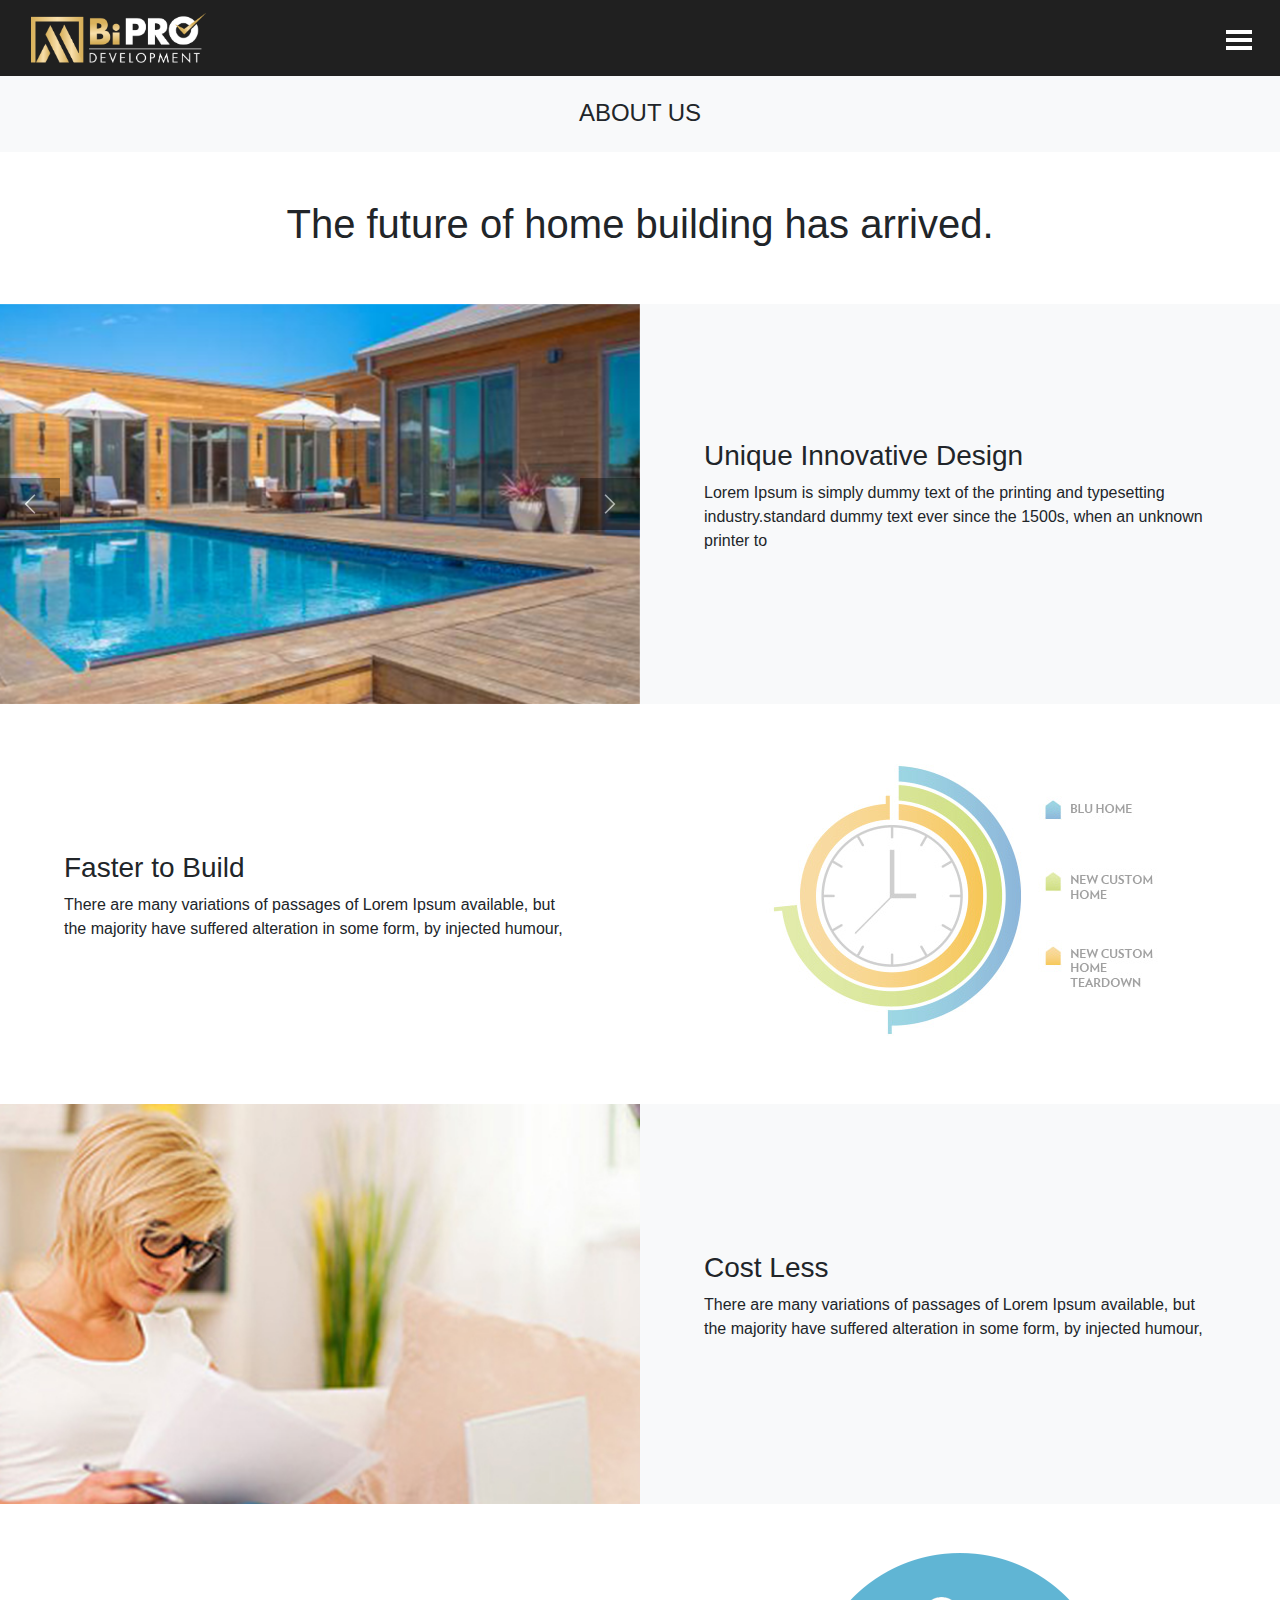
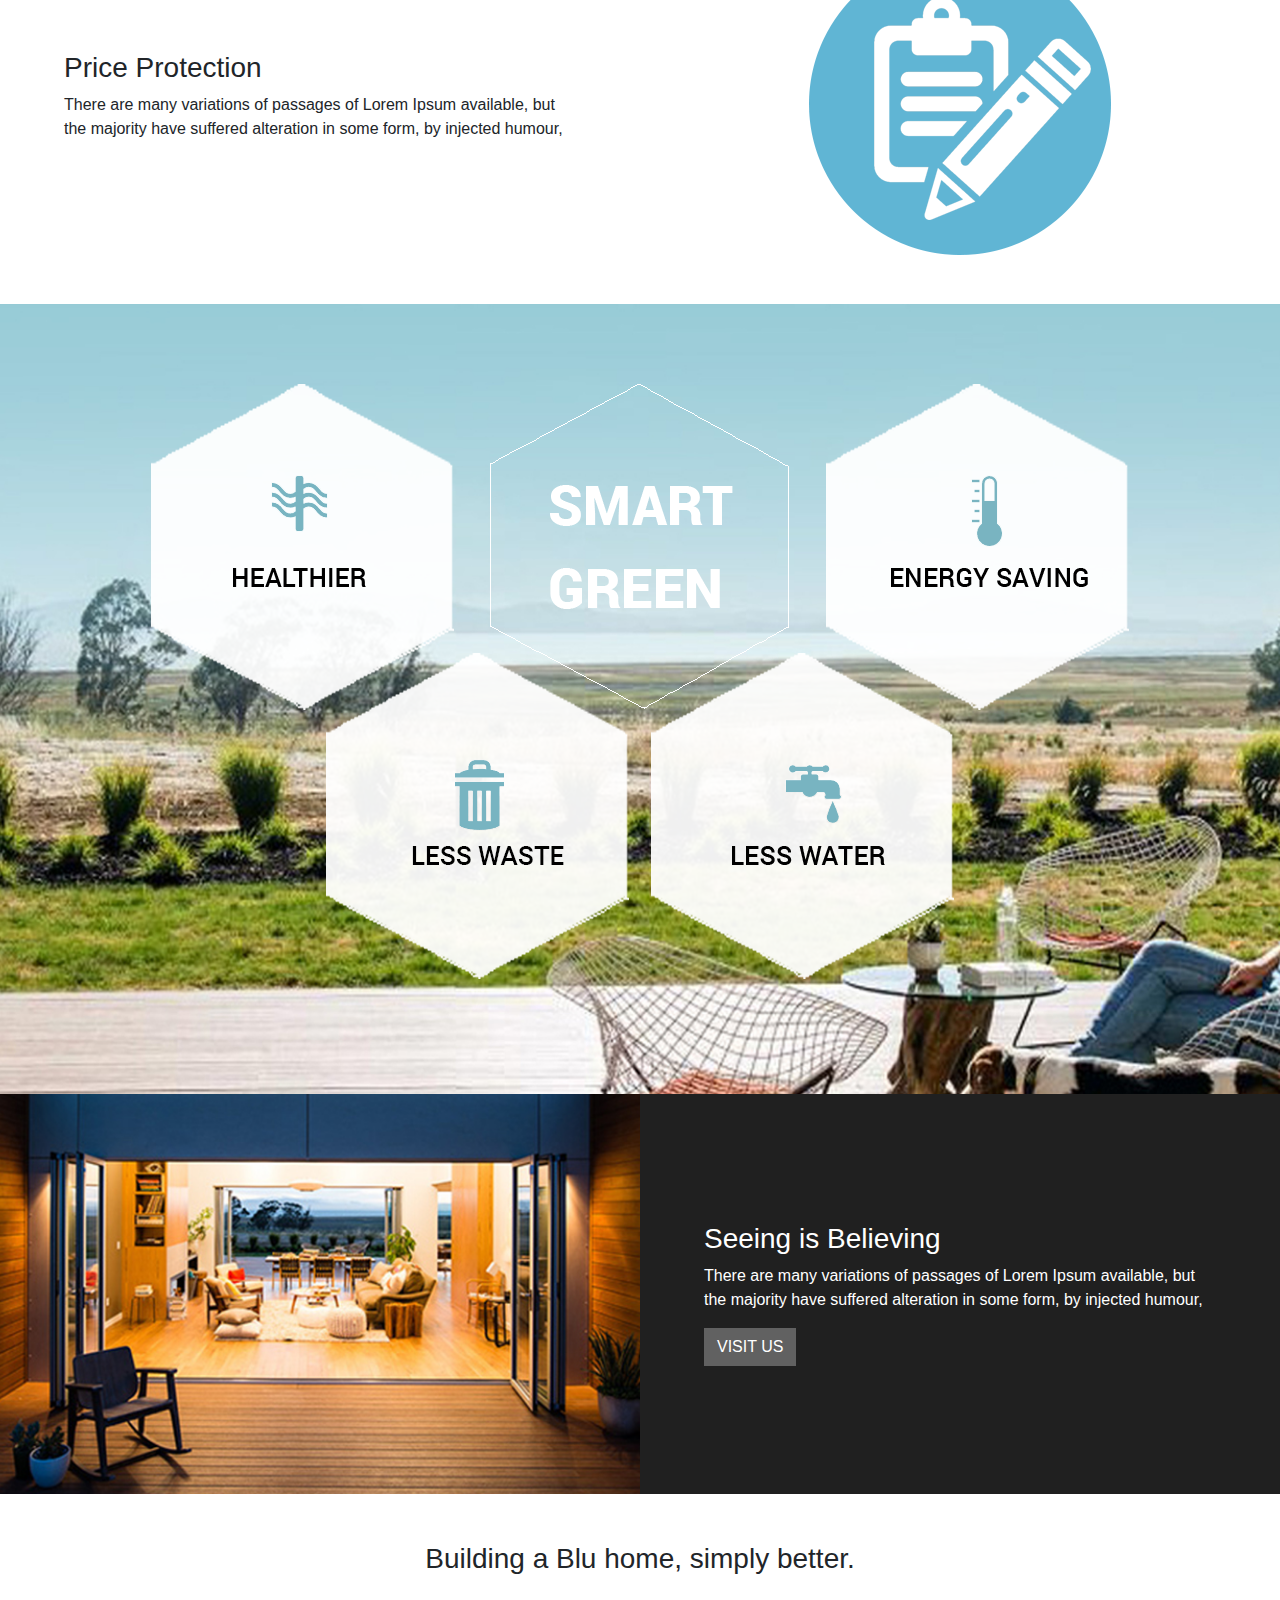
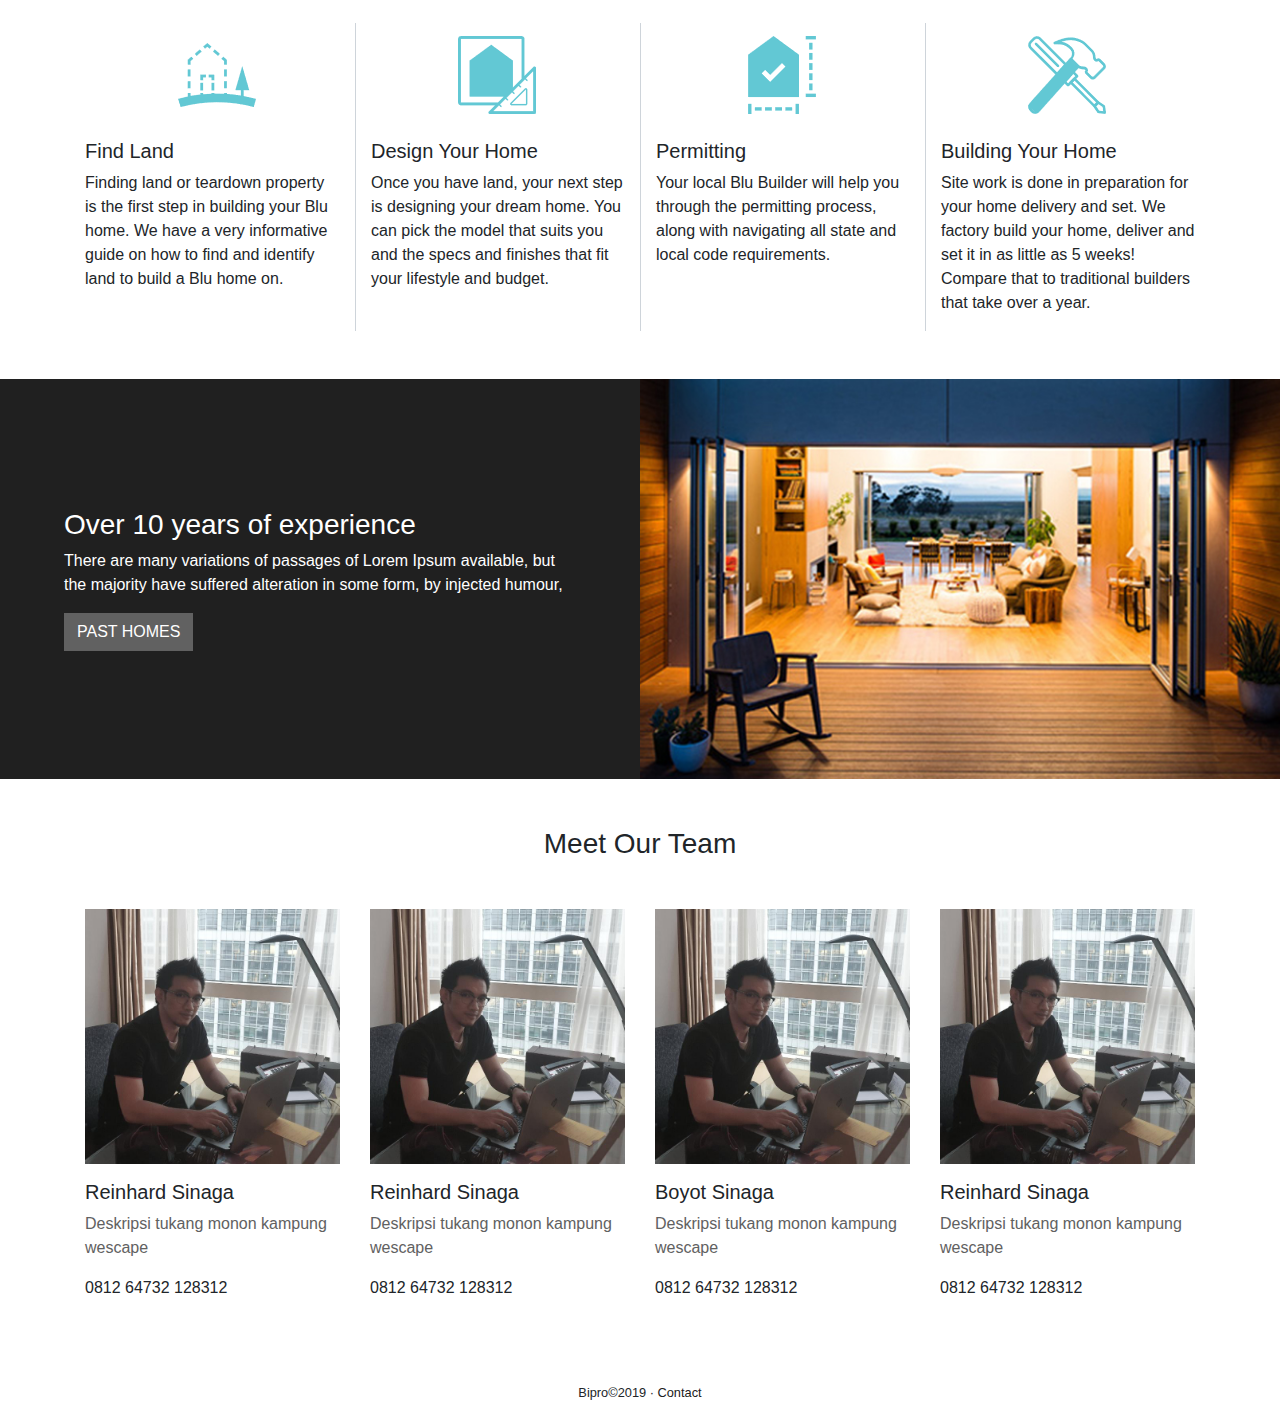
==== commit f9a3054e: "update photos" ====
--- a/aboutus.html
+++ b/aboutus.html
@@ -7,7 +7,7 @@
   <link rel="shortcut icon" href="favicon.ico" type="image/x-icon" />
   <link href="https://fonts.googleapis.com/css?family=Open+Sans:300,400" rel="stylesheet" />
   <link rel="stylesheet" type="text/css" href="css/bipro-style.css" />
-  <script src="js/pace.min.js" type="text/javascript"></script>
+  <!-- <script src="js/pace.min.js" type="text/javascript"></script> -->
   <meta name="viewport" content="width=device-width, initial-scale=1.0" />
 </head>
 
@@ -143,11 +143,11 @@
     <div class="hex" style="background-image:url('images/hex-bg.jpg')">
       <div class="container">
         <div class="hex-wrapper">
-          <img src="images/healthier.png" class="health" alt="healthier"/>
-          <img src="images/smart.png" class="smart" alt="smart"/>
-          <img src="images/energysaving.png" class="energy" alt="energysaving"/>
-          <img src="images/waste.png" class="waste" alt="waste"/>
-          <img src="images/water.png" class="water" alt="water"/>
+          <img src="images/healthier.png" class="health" alt="healthier" />
+          <img src="images/smart.png" class="smart" alt="smart" />
+          <img src="images/energysaving.png" class="energy" alt="energysaving" />
+          <img src="images/waste.png" class="waste" alt="waste" />
+          <img src="images/water.png" class="water" alt="water" />
         </div>
       </div>
     </div>
@@ -242,6 +242,53 @@
 
   <!-- END CONTENT -->
 
+  <!-- CONTENT Building a Blu home, simply better. -->
+  <div class="py-5">
+    <div class="container">
+      <h3 class="text-center mb-5">Meet Our Team</h3>
+      <div class="row">
+        <div class="col-12 col-sm-3">
+          <div class="text-center">
+            <img src="images/pp.jpg" alt="find" class="img-fluid mb-3" />
+          </div>
+          <h5>Reinhard Sinaga</h5>
+          <p class="text-muted">Deskripsi tukang monon kampung wescape</p>
+          <p>0812 64732 128312</p>
+        </div>
+
+        <div class="col-12 col-sm-3">
+          <div class="text-center">
+            <img src="images/pp.jpg" alt="find" class="img-fluid mb-3" />
+          </div>
+          <h5>Reinhard Sinaga</h5>
+          <p class="text-muted">Deskripsi tukang monon kampung wescape</p>
+          <p>0812 64732 128312</p>
+        </div>
+
+        <div class="col-12 col-sm-3">
+          <div class="text-center">
+            <img src="images/pp.jpg" alt="find" class="img-fluid mb-3" />
+          </div>
+          <h5>Boyot Sinaga</h5>
+          <p class="text-muted">Deskripsi tukang monon kampung wescape</p>
+          <p>0812 64732 128312</p>
+        </div>
+
+        <div class="col-12 col-sm-3">
+          <div class="text-center">
+            <img src="images/pp.jpg" alt="find" class="img-fluid mb-3" />
+          </div>
+          <h5>Reinhard Sinaga</h5>
+          <p class="text-muted">Deskripsi tukang monon kampung wescape</p>
+          <p>0812 64732 128312</p>
+        </div>
+
+      </div>
+    </div>
+
+  </div>
+  <!-- END CONTENT Building a Blu home, simply better. -->
+
   <!-- FOOTER -->
   <footer>
     <div class="text-center p-3">
@@ -256,7 +303,7 @@
   <script src="js/jquery-3.3.1.min.js"></script>
   <script src="https://cdnjs.cloudflare.com/ajax/libs/popper.js/1.14.3/umd/popper.min.js"
     integrity="sha384-ZMP7rVo3mIykV+2+9J3UJ46jBk0WLaUAdn689aCwoqbBJiSnjAK/l8WvCWPIPm49" crossorigin="anonymous">
-  </script>
+    </script>
   <script src="js/bootstrap.min.js"></script>
   <script src="js/custom.js"></script>
   <script>
--- a/css/bipro-style.css
+++ b/css/bipro-style.css
@@ -1 +1 @@
-:root{--blue:#007bff;--indigo:#6610f2;--purple:#6f42c1;--pink:#e83e8c;--red:#dc3545;--orange:#fd7e14;--yellow:#ffc107;--green:#28a745;--teal:#20c997;--cyan:#17a2b8;--white:#fff;--gray:#616161;--gray-dark:#202020;--primary:#63c9d5;--secondary:#202020;--success:#28a745;--info:#17a2b8;--warning:#ffc107;--danger:#dc3545;--light:#f8f9fa;--dark:#202020;--gray:#616161;--breakpoint-xs:0;--breakpoint-sm:576px;--breakpoint-md:768px;--breakpoint-lg:992px;--breakpoint-xl:1200px;--font-family-sans-serif:Roboto", -apple-system, BlinkMacSystemFont, "Segoe UI", Roboto, "Helvetica Neue", Arial, "Noto Sans", sans-serif, "Apple Color Emoji", "Segoe UI Emoji", "Segoe UI Symbol", "Noto Color Emoji;--font-family-monospace:SFMono-Regular, Menlo, Monaco, Consolas, "Liberation Mono", "Courier New", monospace}*,*::before,*::after{box-sizing:border-box}html{font-family:sans-serif;line-height:1.15;-webkit-text-size-adjust:100%;-webkit-tap-highlight-color:transparent}article,aside,figcaption,figure,footer,header,hgroup,main,nav,section{display:block}body{margin:0;font-family:"Roboto",-apple-system,BlinkMacSystemFont,"Segoe UI",Roboto,"Helvetica Neue",Arial,"Noto Sans",sans-serif,"Apple Color Emoji","Segoe UI Emoji","Segoe UI Symbol","Noto Color Emoji";font-size:1rem;font-weight:300;line-height:1.5;color:#212529;text-align:left;background-color:#fff}[tabindex="-1"]:focus{outline:0 !important}hr{box-sizing:content-box;height:0;overflow:visible}h1,h2,h3,h4,h5,h6{margin-top:0;margin-bottom:.5rem}p{margin-top:0;margin-bottom:1rem}abbr[title],abbr[data-original-title]{text-decoration:underline;text-decoration:underline dotted;cursor:help;border-bottom:0;text-decoration-skip-ink:none}address{margin-bottom:1rem;font-style:normal;line-height:inherit}ol,ul,dl{margin-top:0;margin-bottom:1rem}ol ol,ul ul,ol ul,ul ol{margin-bottom:0}dt{font-weight:700}dd{margin-bottom:.5rem;margin-left:0}blockquote{margin:0 0 1rem}b,strong{font-weight:bolder}small{font-size:80%}sub,sup{position:relative;font-size:75%;line-height:0;vertical-align:baseline}sub{bottom:-.25em}sup{top:-.5em}a{color:#63c9d5;text-decoration:none;background-color:transparent}a:hover{color:#32abba;text-decoration:underline}a:not([href]):not([tabindex]){color:inherit;text-decoration:none}a:not([href]):not([tabindex]):hover,a:not([href]):not([tabindex]):focus{color:inherit;text-decoration:none}a:not([href]):not([tabindex]):focus{outline:0}pre,code,kbd,samp{font-family:SFMono-Regular,Menlo,Monaco,Consolas,"Liberation Mono","Courier New",monospace;font-size:1em}pre{margin-top:0;margin-bottom:1rem;overflow:auto}figure{margin:0 0 1rem}img{vertical-align:middle;border-style:none}svg{overflow:hidden;vertical-align:middle}table{border-collapse:collapse}caption{padding-top:.75rem;padding-bottom:.75rem;color:#616161;text-align:left;caption-side:bottom}th{text-align:inherit}label{display:inline-block;margin-bottom:.5rem}button{border-radius:0}button:focus{outline:1px dotted;outline:5px auto -webkit-focus-ring-color}input,button,select,optgroup,textarea{margin:0;font-family:inherit;font-size:inherit;line-height:inherit}button,input{overflow:visible}button,select{text-transform:none}select{word-wrap:normal}button,[type="button"],[type="reset"],[type="submit"]{-webkit-appearance:button}button:not(:disabled),[type="button"]:not(:disabled),[type="reset"]:not(:disabled),[type="submit"]:not(:disabled){cursor:pointer}button::-moz-focus-inner,[type="button"]::-moz-focus-inner,[type="reset"]::-moz-focus-inner,[type="submit"]::-moz-focus-inner{padding:0;border-style:none}input[type="radio"],input[type="checkbox"]{box-sizing:border-box;padding:0}input[type="date"],input[type="time"],input[type="datetime-local"],input[type="month"]{-webkit-appearance:listbox}textarea{overflow:auto;resize:vertical}fieldset{min-width:0;padding:0;margin:0;border:0}legend{display:block;width:100%;max-width:100%;padding:0;margin-bottom:.5rem;font-size:1.5rem;line-height:inherit;color:inherit;white-space:normal}progress{vertical-align:baseline}[type="number"]::-webkit-inner-spin-button,[type="number"]::-webkit-outer-spin-button{height:auto}[type="search"]{outline-offset:-2px;-webkit-appearance:none}[type="search"]::-webkit-search-decoration{-webkit-appearance:none}::-webkit-file-upload-button{font:inherit;-webkit-appearance:button}output{display:inline-block}summary{display:list-item;cursor:pointer}template{display:none}[hidden]{display:none !important}h1,h2,h3,h4,h5,h6,.h1,.h2,.h3,.h4,.h5,.h6{margin-bottom:.5rem;font-weight:400;line-height:1.2}h1,.h1{font-size:2.5rem}h2,.h2{font-size:2rem}h3,.h3{font-size:1.75rem}h4,.h4{font-size:1.5rem}h5,.h5{font-size:1.25rem}h6,.h6{font-size:1rem}.lead{font-size:1.25rem;font-weight:300}.display-1{font-size:6rem;font-weight:300;line-height:1.2}.display-2{font-size:5.5rem;font-weight:300;line-height:1.2}.display-3{font-size:4.5rem;font-weight:300;line-height:1.2}.display-4{font-size:3.5rem;font-weight:300;line-height:1.2}hr{margin-top:1rem;margin-bottom:1rem;border:0;border-top:1px solid rgba(0,0,0,0.1)}small,.small{font-size:80%;font-weight:400}mark,.mark{padding:.2em;background-color:#fcf8e3}.list-unstyled{padding-left:0;list-style:none}.list-inline{padding-left:0;list-style:none}.list-inline-item{display:inline-block}.list-inline-item:not(:last-child){margin-right:.5rem}.initialism{font-size:90%;text-transform:uppercase}.blockquote{margin-bottom:1rem;font-size:1.25rem}.blockquote-footer{display:block;font-size:80%;color:#616161}.blockquote-footer::before{content:"\2014\00A0"}.img-fluid{max-width:100%;height:auto}.img-thumbnail{padding:.25rem;background-color:#fff;border:1px solid #dee2e6;border-radius:.25rem;max-width:100%;height:auto}.figure{display:inline-block}.figure-img{margin-bottom:.5rem;line-height:1}.figure-caption{font-size:90%;color:#616161}code{font-size:87.5%;color:#e83e8c;word-break:break-word}a>code{color:inherit}kbd{padding:.2rem .4rem;font-size:87.5%;color:#fff;background-color:#212529;border-radius:.2rem}kbd kbd{padding:0;font-size:100%;font-weight:700}pre{display:block;font-size:87.5%;color:#212529}pre code{font-size:inherit;color:inherit;word-break:normal}.pre-scrollable{max-height:340px;overflow-y:scroll}.container{width:100%;padding-right:15px;padding-left:15px;margin-right:auto;margin-left:auto}@media (min-width: 576px){.container{max-width:540px}}@media (min-width: 768px){.container{max-width:720px}}@media (min-width: 992px){.container{max-width:960px}}@media (min-width: 1200px){.container{max-width:1140px}}.container-fluid{width:100%;padding-right:15px;padding-left:15px;margin-right:auto;margin-left:auto}.row{display:flex;flex-wrap:wrap;margin-right:-15px;margin-left:-15px}.no-gutters{margin-right:0;margin-left:0}.no-gutters>.col,.no-gutters>[class*="col-"]{padding-right:0;padding-left:0}.col-1,.col-2,.col-3,.col-4,.col-5,.col-6,.col-7,.col-8,.col-9,.col-10,.col-11,.col-12,.col,.col-auto,.col-sm-1,.col-sm-2,.col-sm-3,.col-sm-4,.col-sm-5,.col-sm-6,.col-sm-7,.col-sm-8,.col-sm-9,.col-sm-10,.col-sm-11,.col-sm-12,.col-sm,.col-sm-auto,.col-md-1,.col-md-2,.col-md-3,.col-md-4,.col-md-5,.col-md-6,.col-md-7,.col-md-8,.col-md-9,.col-md-10,.col-md-11,.col-md-12,.col-md,.col-md-auto,.col-lg-1,.col-lg-2,.col-lg-3,.col-lg-4,.col-lg-5,.col-lg-6,.col-lg-7,.col-lg-8,.col-lg-9,.col-lg-10,.col-lg-11,.col-lg-12,.col-lg,.col-lg-auto,.col-xl-1,.col-xl-2,.col-xl-3,.col-xl-4,.col-xl-5,.col-xl-6,.col-xl-7,.col-xl-8,.col-xl-9,.col-xl-10,.col-xl-11,.col-xl-12,.col-xl,.col-xl-auto{position:relative;width:100%;padding-right:15px;padding-left:15px}.col{flex-basis:0;flex-grow:1;max-width:100%}.col-auto{flex:0 0 auto;width:auto;max-width:100%}.col-1{flex:0 0 8.33333%;max-width:8.33333%}.col-2{flex:0 0 16.66667%;max-width:16.66667%}.col-3{flex:0 0 25%;max-width:25%}.col-4{flex:0 0 33.33333%;max-width:33.33333%}.col-5{flex:0 0 41.66667%;max-width:41.66667%}.col-6{flex:0 0 50%;max-width:50%}.col-7{flex:0 0 58.33333%;max-width:58.33333%}.col-8{flex:0 0 66.66667%;max-width:66.66667%}.col-9{flex:0 0 75%;max-width:75%}.col-10{flex:0 0 83.33333%;max-width:83.33333%}.col-11{flex:0 0 91.66667%;max-width:91.66667%}.col-12{flex:0 0 100%;max-width:100%}.order-first{order:-1}.order-last{order:13}.order-0{order:0}.order-1{order:1}.order-2{order:2}.order-3{order:3}.order-4{order:4}.order-5{order:5}.order-6{order:6}.order-7{order:7}.order-8{order:8}.order-9{order:9}.order-10{order:10}.order-11{order:11}.order-12{order:12}.offset-1{margin-left:8.33333%}.offset-2{margin-left:16.66667%}.offset-3{margin-left:25%}.offset-4{margin-left:33.33333%}.offset-5{margin-left:41.66667%}.offset-6{margin-left:50%}.offset-7{margin-left:58.33333%}.offset-8{margin-left:66.66667%}.offset-9{margin-left:75%}.offset-10{margin-left:83.33333%}.offset-11{margin-left:91.66667%}@media (min-width: 576px){.col-sm{flex-basis:0;flex-grow:1;max-width:100%}.col-sm-auto{flex:0 0 auto;width:auto;max-width:100%}.col-sm-1{flex:0 0 8.33333%;max-width:8.33333%}.col-sm-2{flex:0 0 16.66667%;max-width:16.66667%}.col-sm-3{flex:0 0 25%;max-width:25%}.col-sm-4{flex:0 0 33.33333%;max-width:33.33333%}.col-sm-5{flex:0 0 41.66667%;max-width:41.66667%}.col-sm-6{flex:0 0 50%;max-width:50%}.col-sm-7{flex:0 0 58.33333%;max-width:58.33333%}.col-sm-8{flex:0 0 66.66667%;max-width:66.66667%}.col-sm-9{flex:0 0 75%;max-width:75%}.col-sm-10{flex:0 0 83.33333%;max-width:83.33333%}.col-sm-11{flex:0 0 91.66667%;max-width:91.66667%}.col-sm-12{flex:0 0 100%;max-width:100%}.order-sm-first{order:-1}.order-sm-last{order:13}.order-sm-0{order:0}.order-sm-1{order:1}.order-sm-2{order:2}.order-sm-3{order:3}.order-sm-4{order:4}.order-sm-5{order:5}.order-sm-6{order:6}.order-sm-7{order:7}.order-sm-8{order:8}.order-sm-9{order:9}.order-sm-10{order:10}.order-sm-11{order:11}.order-sm-12{order:12}.offset-sm-0{margin-left:0}.offset-sm-1{margin-left:8.33333%}.offset-sm-2{margin-left:16.66667%}.offset-sm-3{margin-left:25%}.offset-sm-4{margin-left:33.33333%}.offset-sm-5{margin-left:41.66667%}.offset-sm-6{margin-left:50%}.offset-sm-7{margin-left:58.33333%}.offset-sm-8{margin-left:66.66667%}.offset-sm-9{margin-left:75%}.offset-sm-10{margin-left:83.33333%}.offset-sm-11{margin-left:91.66667%}}@media (min-width: 768px){.col-md{flex-basis:0;flex-grow:1;max-width:100%}.col-md-auto{flex:0 0 auto;width:auto;max-width:100%}.col-md-1{flex:0 0 8.33333%;max-width:8.33333%}.col-md-2{flex:0 0 16.66667%;max-width:16.66667%}.col-md-3{flex:0 0 25%;max-width:25%}.col-md-4{flex:0 0 33.33333%;max-width:33.33333%}.col-md-5{flex:0 0 41.66667%;max-width:41.66667%}.col-md-6{flex:0 0 50%;max-width:50%}.col-md-7{flex:0 0 58.33333%;max-width:58.33333%}.col-md-8{flex:0 0 66.66667%;max-width:66.66667%}.col-md-9{flex:0 0 75%;max-width:75%}.col-md-10{flex:0 0 83.33333%;max-width:83.33333%}.col-md-11{flex:0 0 91.66667%;max-width:91.66667%}.col-md-12{flex:0 0 100%;max-width:100%}.order-md-first{order:-1}.order-md-last{order:13}.order-md-0{order:0}.order-md-1{order:1}.order-md-2{order:2}.order-md-3{order:3}.order-md-4{order:4}.order-md-5{order:5}.order-md-6{order:6}.order-md-7{order:7}.order-md-8{order:8}.order-md-9{order:9}.order-md-10{order:10}.order-md-11{order:11}.order-md-12{order:12}.offset-md-0{margin-left:0}.offset-md-1{margin-left:8.33333%}.offset-md-2{margin-left:16.66667%}.offset-md-3{margin-left:25%}.offset-md-4{margin-left:33.33333%}.offset-md-5{margin-left:41.66667%}.offset-md-6{margin-left:50%}.offset-md-7{margin-left:58.33333%}.offset-md-8{margin-left:66.66667%}.offset-md-9{margin-left:75%}.offset-md-10{margin-left:83.33333%}.offset-md-11{margin-left:91.66667%}}@media (min-width: 992px){.col-lg{flex-basis:0;flex-grow:1;max-width:100%}.col-lg-auto{flex:0 0 auto;width:auto;max-width:100%}.col-lg-1{flex:0 0 8.33333%;max-width:8.33333%}.col-lg-2{flex:0 0 16.66667%;max-width:16.66667%}.col-lg-3{flex:0 0 25%;max-width:25%}.col-lg-4{flex:0 0 33.33333%;max-width:33.33333%}.col-lg-5{flex:0 0 41.66667%;max-width:41.66667%}.col-lg-6{flex:0 0 50%;max-width:50%}.col-lg-7{flex:0 0 58.33333%;max-width:58.33333%}.col-lg-8{flex:0 0 66.66667%;max-width:66.66667%}.col-lg-9{flex:0 0 75%;max-width:75%}.col-lg-10{flex:0 0 83.33333%;max-width:83.33333%}.col-lg-11{flex:0 0 91.66667%;max-width:91.66667%}.col-lg-12{flex:0 0 100%;max-width:100%}.order-lg-first{order:-1}.order-lg-last{order:13}.order-lg-0{order:0}.order-lg-1{order:1}.order-lg-2{order:2}.order-lg-3{order:3}.order-lg-4{order:4}.order-lg-5{order:5}.order-lg-6{order:6}.order-lg-7{order:7}.order-lg-8{order:8}.order-lg-9{order:9}.order-lg-10{order:10}.order-lg-11{order:11}.order-lg-12{order:12}.offset-lg-0{margin-left:0}.offset-lg-1{margin-left:8.33333%}.offset-lg-2{margin-left:16.66667%}.offset-lg-3{margin-left:25%}.offset-lg-4{margin-left:33.33333%}.offset-lg-5{margin-left:41.66667%}.offset-lg-6{margin-left:50%}.offset-lg-7{margin-left:58.33333%}.offset-lg-8{margin-left:66.66667%}.offset-lg-9{margin-left:75%}.offset-lg-10{margin-left:83.33333%}.offset-lg-11{margin-left:91.66667%}}@media (min-width: 1200px){.col-xl{flex-basis:0;flex-grow:1;max-width:100%}.col-xl-auto{flex:0 0 auto;width:auto;max-width:100%}.col-xl-1{flex:0 0 8.33333%;max-width:8.33333%}.col-xl-2{flex:0 0 16.66667%;max-width:16.66667%}.col-xl-3{flex:0 0 25%;max-width:25%}.col-xl-4{flex:0 0 33.33333%;max-width:33.33333%}.col-xl-5{flex:0 0 41.66667%;max-width:41.66667%}.col-xl-6{flex:0 0 50%;max-width:50%}.col-xl-7{flex:0 0 58.33333%;max-width:58.33333%}.col-xl-8{flex:0 0 66.66667%;max-width:66.66667%}.col-xl-9{flex:0 0 75%;max-width:75%}.col-xl-10{flex:0 0 83.33333%;max-width:83.33333%}.col-xl-11{flex:0 0 91.66667%;max-width:91.66667%}.col-xl-12{flex:0 0 100%;max-width:100%}.order-xl-first{order:-1}.order-xl-last{order:13}.order-xl-0{order:0}.order-xl-1{order:1}.order-xl-2{order:2}.order-xl-3{order:3}.order-xl-4{order:4}.order-xl-5{order:5}.order-xl-6{order:6}.order-xl-7{order:7}.order-xl-8{order:8}.order-xl-9{order:9}.order-xl-10{order:10}.order-xl-11{order:11}.order-xl-12{order:12}.offset-xl-0{margin-left:0}.offset-xl-1{margin-left:8.33333%}.offset-xl-2{margin-left:16.66667%}.offset-xl-3{margin-left:25%}.offset-xl-4{margin-left:33.33333%}.offset-xl-5{margin-left:41.66667%}.offset-xl-6{margin-left:50%}.offset-xl-7{margin-left:58.33333%}.offset-xl-8{margin-left:66.66667%}.offset-xl-9{margin-left:75%}.offset-xl-10{margin-left:83.33333%}.offset-xl-11{margin-left:91.66667%}}.table{width:100%;margin-bottom:1rem;color:#212529}.table th,.table td{padding:.75rem;vertical-align:top;border-top:1px solid #dee2e6}.table thead th{vertical-align:bottom;border-bottom:2px solid #dee2e6}.table tbody+tbody{border-top:2px solid #dee2e6}.table-sm th,.table-sm td{padding:.3rem}.table-bordered{border:1px solid #dee2e6}.table-bordered th,.table-bordered td{border:1px solid #dee2e6}.table-bordered thead th,.table-bordered thead td{border-bottom-width:2px}.table-borderless th,.table-borderless td,.table-borderless thead th,.table-borderless tbody+tbody{border:0}.table-striped tbody tr:nth-of-type(odd){background-color:rgba(0,0,0,0.05)}.table-hover tbody tr:hover{color:#212529;background-color:rgba(0,0,0,0.075)}.table-primary,.table-primary>th,.table-primary>td{background-color:#d3f0f3}.table-primary th,.table-primary td,.table-primary thead th,.table-primary tbody+tbody{border-color:#aee3e9}.table-hover .table-primary:hover{background-color:#bfe9ee}.table-hover .table-primary:hover>td,.table-hover .table-primary:hover>th{background-color:#bfe9ee}.table-secondary,.table-secondary>th,.table-secondary>td{background-color:#c1c1c1}.table-secondary th,.table-secondary td,.table-secondary thead th,.table-secondary tbody+tbody{border-color:#8b8b8b}.table-hover .table-secondary:hover{background-color:#b4b4b4}.table-hover .table-secondary:hover>td,.table-hover .table-secondary:hover>th{background-color:#b4b4b4}.table-success,.table-success>th,.table-success>td{background-color:#c3e6cb}.table-success th,.table-success td,.table-success thead th,.table-success tbody+tbody{border-color:#8fd19e}.table-hover .table-success:hover{background-color:#b1dfbb}.table-hover .table-success:hover>td,.table-hover .table-success:hover>th{background-color:#b1dfbb}.table-info,.table-info>th,.table-info>td{background-color:#bee5eb}.table-info th,.table-info td,.table-info thead th,.table-info tbody+tbody{border-color:#86cfda}.table-hover .table-info:hover{background-color:#abdde5}.table-hover .table-info:hover>td,.table-hover .table-info:hover>th{background-color:#abdde5}.table-warning,.table-warning>th,.table-warning>td{background-color:#ffeeba}.table-warning th,.table-warning td,.table-warning thead th,.table-warning tbody+tbody{border-color:#ffdf7e}.table-hover .table-warning:hover{background-color:#ffe8a1}.table-hover .table-warning:hover>td,.table-hover .table-warning:hover>th{background-color:#ffe8a1}.table-danger,.table-danger>th,.table-danger>td{background-color:#f5c6cb}.table-danger th,.table-danger td,.table-danger thead th,.table-danger tbody+tbody{border-color:#ed969e}.table-hover .table-danger:hover{background-color:#f1b0b7}.table-hover .table-danger:hover>td,.table-hover .table-danger:hover>th{background-color:#f1b0b7}.table-light,.table-light>th,.table-light>td{background-color:#fdfdfe}.table-light th,.table-light td,.table-light thead th,.table-light tbody+tbody{border-color:#fbfcfc}.table-hover .table-light:hover{background-color:#ececf6}.table-hover .table-light:hover>td,.table-hover .table-light:hover>th{background-color:#ececf6}.table-dark,.table-dark>th,.table-dark>td{background-color:#c1c1c1}.table-dark th,.table-dark td,.table-dark thead th,.table-dark tbody+tbody{border-color:#8b8b8b}.table-hover .table-dark:hover{background-color:#b4b4b4}.table-hover .table-dark:hover>td,.table-hover .table-dark:hover>th{background-color:#b4b4b4}.table-gray,.table-gray>th,.table-gray>td{background-color:#d3d3d3}.table-gray th,.table-gray td,.table-gray thead th,.table-gray tbody+tbody{border-color:#adadad}.table-hover .table-gray:hover{background-color:#c6c6c6}.table-hover .table-gray:hover>td,.table-hover .table-gray:hover>th{background-color:#c6c6c6}.table-active,.table-active>th,.table-active>td{background-color:rgba(0,0,0,0.075)}.table-hover .table-active:hover{background-color:rgba(0,0,0,0.075)}.table-hover .table-active:hover>td,.table-hover .table-active:hover>th{background-color:rgba(0,0,0,0.075)}.table .thead-dark th{color:#fff;background-color:#202020;border-color:#333}.table .thead-light th{color:#495057;background-color:#e9ecef;border-color:#dee2e6}.table-dark{color:#fff;background-color:#202020}.table-dark th,.table-dark td,.table-dark thead th{border-color:#333}.table-dark.table-bordered{border:0}.table-dark.table-striped tbody tr:nth-of-type(odd){background-color:rgba(255,255,255,0.05)}.table-dark.table-hover tbody tr:hover{color:#fff;background-color:rgba(255,255,255,0.075)}@media (max-width: 575.98px){.table-responsive-sm{display:block;width:100%;overflow-x:auto;-webkit-overflow-scrolling:touch}.table-responsive-sm>.table-bordered{border:0}}@media (max-width: 767.98px){.table-responsive-md{display:block;width:100%;overflow-x:auto;-webkit-overflow-scrolling:touch}.table-responsive-md>.table-bordered{border:0}}@media (max-width: 991.98px){.table-responsive-lg{display:block;width:100%;overflow-x:auto;-webkit-overflow-scrolling:touch}.table-responsive-lg>.table-bordered{border:0}}@media (max-width: 1199.98px){.table-responsive-xl{display:block;width:100%;overflow-x:auto;-webkit-overflow-scrolling:touch}.table-responsive-xl>.table-bordered{border:0}}.table-responsive{display:block;width:100%;overflow-x:auto;-webkit-overflow-scrolling:touch}.table-responsive>.table-bordered{border:0}.form-control{display:block;width:100%;height:calc(1.5em + .75rem + 2px);padding:.375rem .75rem;font-size:1rem;font-weight:300;line-height:1.5;color:#495057;background-color:#fff;background-clip:padding-box;border:1px solid #ced4da;border-radius:.25rem;transition:border-color 0.15s ease-in-out,box-shadow 0.15s ease-in-out}.form-control::-ms-expand{background-color:transparent;border:0}.form-control:focus{color:#495057;background-color:#fff;border-color:#c7ecf0;outline:0;box-shadow:0 0 0 .2rem rgba(99,201,213,0.25)}.form-control::placeholder{color:#616161;opacity:1}.form-control:disabled,.form-control[readonly]{background-color:#e9ecef;opacity:1}select.form-control:focus::-ms-value{color:#495057;background-color:#fff}.form-control-file,.form-control-range{display:block;width:100%}.col-form-label{padding-top:calc(.375rem + 1px);padding-bottom:calc(.375rem + 1px);margin-bottom:0;font-size:inherit;line-height:1.5}.col-form-label-lg{padding-top:calc(.5rem + 1px);padding-bottom:calc(.5rem + 1px);font-size:1.25rem;line-height:1.5}.col-form-label-sm{padding-top:calc(.25rem + 1px);padding-bottom:calc(.25rem + 1px);font-size:.875rem;line-height:1.5}.form-control-plaintext{display:block;width:100%;padding-top:.375rem;padding-bottom:.375rem;margin-bottom:0;line-height:1.5;color:#212529;background-color:transparent;border:solid transparent;border-width:1px 0}.form-control-plaintext.form-control-sm,.form-control-plaintext.form-control-lg{padding-right:0;padding-left:0}.form-control-sm{height:calc(1.5em + .5rem + 2px);padding:.25rem .5rem;font-size:.875rem;line-height:1.5;border-radius:.2rem}.form-control-lg{height:calc(1.5em + 1rem + 2px);padding:.5rem 1rem;font-size:1.25rem;line-height:1.5;border-radius:.3rem}select.form-control[size],select.form-control[multiple]{height:auto}textarea.form-control{height:auto}.form-group{margin-bottom:1rem}.form-text{display:block;margin-top:.25rem}.form-row{display:flex;flex-wrap:wrap;margin-right:-5px;margin-left:-5px}.form-row>.col,.form-row>[class*="col-"]{padding-right:5px;padding-left:5px}.form-check{position:relative;display:block;padding-left:1.25rem}.form-check-input{position:absolute;margin-top:.3rem;margin-left:-1.25rem}.form-check-input:disabled ~ .form-check-label{color:#616161}.form-check-label{margin-bottom:0}.form-check-inline{display:inline-flex;align-items:center;padding-left:0;margin-right:.75rem}.form-check-inline .form-check-input{position:static;margin-top:0;margin-right:.3125rem;margin-left:0}.valid-feedback{display:none;width:100%;margin-top:.25rem;font-size:80%;color:#28a745}.valid-tooltip{position:absolute;top:100%;z-index:5;display:none;max-width:100%;padding:.25rem .5rem;margin-top:.1rem;font-size:.875rem;line-height:1.5;color:#fff;background-color:rgba(40,167,69,0.9);border-radius:.25rem}.was-validated .form-control:valid,.form-control.is-valid{border-color:#28a745;padding-right:calc(1.5em + .75rem);background-image:url("data:image/svg+xml,%3csvg xmlns='http://www.w3.org/2000/svg' viewBox='0 0 8 8'%3e%3cpath fill='%2328a745' d='M2.3 6.73L.6 4.53c-.4-1.04.46-1.4 1.1-.8l1.1 1.4 3.4-3.8c.6-.63 1.6-.27 1.2.7l-4 4.6c-.43.5-.8.4-1.1.1z'/%3e%3c/svg%3e");background-repeat:no-repeat;background-position:center right calc(.375em + .1875rem);background-size:calc(.75em + .375rem) calc(.75em + .375rem)}.was-validated .form-control:valid:focus,.form-control.is-valid:focus{border-color:#28a745;box-shadow:0 0 0 .2rem rgba(40,167,69,0.25)}.was-validated .form-control:valid ~ .valid-feedback,.was-validated .form-control:valid ~ .valid-tooltip,.form-control.is-valid ~ .valid-feedback,.form-control.is-valid ~ .valid-tooltip{display:block}.was-validated textarea.form-control:valid,textarea.form-control.is-valid{padding-right:calc(1.5em + .75rem);background-position:top calc(.375em + .1875rem) right calc(.375em + .1875rem)}.was-validated .custom-select:valid,.custom-select.is-valid{border-color:#28a745;padding-right:calc((1em + .75rem) * 3 / 4 + 1.75rem);background:url("data:image/svg+xml,%3csvg xmlns='http://www.w3.org/2000/svg' viewBox='0 0 4 5'%3e%3cpath fill='%23202020' d='M2 0L0 2h4zm0 5L0 3h4z'/%3e%3c/svg%3e") no-repeat right .75rem center/8px 10px,url("data:image/svg+xml,%3csvg xmlns='http://www.w3.org/2000/svg' viewBox='0 0 8 8'%3e%3cpath fill='%2328a745' d='M2.3 6.73L.6 4.53c-.4-1.04.46-1.4 1.1-.8l1.1 1.4 3.4-3.8c.6-.63 1.6-.27 1.2.7l-4 4.6c-.43.5-.8.4-1.1.1z'/%3e%3c/svg%3e") #fff no-repeat center right 1.75rem/calc(.75em + .375rem) calc(.75em + .375rem)}.was-validated .custom-select:valid:focus,.custom-select.is-valid:focus{border-color:#28a745;box-shadow:0 0 0 .2rem rgba(40,167,69,0.25)}.was-validated .custom-select:valid ~ .valid-feedback,.was-validated .custom-select:valid ~ .valid-tooltip,.custom-select.is-valid ~ .valid-feedback,.custom-select.is-valid ~ .valid-tooltip{display:block}.was-validated .form-control-file:valid ~ .valid-feedback,.was-validated .form-control-file:valid ~ .valid-tooltip,.form-control-file.is-valid ~ .valid-feedback,.form-control-file.is-valid ~ .valid-tooltip{display:block}.was-validated .form-check-input:valid ~ .form-check-label,.form-check-input.is-valid ~ .form-check-label{color:#28a745}.was-validated .form-check-input:valid ~ .valid-feedback,.was-validated .form-check-input:valid ~ .valid-tooltip,.form-check-input.is-valid ~ .valid-feedback,.form-check-input.is-valid ~ .valid-tooltip{display:block}.was-validated .custom-control-input:valid ~ .custom-control-label,.custom-control-input.is-valid ~ .custom-control-label{color:#28a745}.was-validated .custom-control-input:valid ~ .custom-control-label::before,.custom-control-input.is-valid ~ .custom-control-label::before{border-color:#28a745}.was-validated .custom-control-input:valid ~ .valid-feedback,.was-validated .custom-control-input:valid ~ .valid-tooltip,.custom-control-input.is-valid ~ .valid-feedback,.custom-control-input.is-valid ~ .valid-tooltip{display:block}.was-validated .custom-control-input:valid:checked ~ .custom-control-label::before,.custom-control-input.is-valid:checked ~ .custom-control-label::before{border-color:#34ce57;background-color:#34ce57}.was-validated .custom-control-input:valid:focus ~ .custom-control-label::before,.custom-control-input.is-valid:focus ~ .custom-control-label::before{box-shadow:0 0 0 .2rem rgba(40,167,69,0.25)}.was-validated .custom-control-input:valid:focus:not(:checked) ~ .custom-control-label::before,.custom-control-input.is-valid:focus:not(:checked) ~ .custom-control-label::before{border-color:#28a745}.was-validated .custom-file-input:valid ~ .custom-file-label,.custom-file-input.is-valid ~ .custom-file-label{border-color:#28a745}.was-validated .custom-file-input:valid ~ .valid-feedback,.was-validated .custom-file-input:valid ~ .valid-tooltip,.custom-file-input.is-valid ~ .valid-feedback,.custom-file-input.is-valid ~ .valid-tooltip{display:block}.was-validated .custom-file-input:valid:focus ~ .custom-file-label,.custom-file-input.is-valid:focus ~ .custom-file-label{border-color:#28a745;box-shadow:0 0 0 .2rem rgba(40,167,69,0.25)}.invalid-feedback{display:none;width:100%;margin-top:.25rem;font-size:80%;color:#dc3545}.invalid-tooltip{position:absolute;top:100%;z-index:5;display:none;max-width:100%;padding:.25rem .5rem;margin-top:.1rem;font-size:.875rem;line-height:1.5;color:#fff;background-color:rgba(220,53,69,0.9);border-radius:.25rem}.was-validated .form-control:invalid,.form-control.is-invalid{border-color:#dc3545;padding-right:calc(1.5em + .75rem);background-image:url("data:image/svg+xml,%3csvg xmlns='http://www.w3.org/2000/svg' fill='%23dc3545' viewBox='-2 -2 7 7'%3e%3cpath stroke='%23dc3545' d='M0 0l3 3m0-3L0 3'/%3e%3ccircle r='.5'/%3e%3ccircle cx='3' r='.5'/%3e%3ccircle cy='3' r='.5'/%3e%3ccircle cx='3' cy='3' r='.5'/%3e%3c/svg%3E");background-repeat:no-repeat;background-position:center right calc(.375em + .1875rem);background-size:calc(.75em + .375rem) calc(.75em + .375rem)}.was-validated .form-control:invalid:focus,.form-control.is-invalid:focus{border-color:#dc3545;box-shadow:0 0 0 .2rem rgba(220,53,69,0.25)}.was-validated .form-control:invalid ~ .invalid-feedback,.was-validated .form-control:invalid ~ .invalid-tooltip,.form-control.is-invalid ~ .invalid-feedback,.form-control.is-invalid ~ .invalid-tooltip{display:block}.was-validated textarea.form-control:invalid,textarea.form-control.is-invalid{padding-right:calc(1.5em + .75rem);background-position:top calc(.375em + .1875rem) right calc(.375em + .1875rem)}.was-validated .custom-select:invalid,.custom-select.is-invalid{border-color:#dc3545;padding-right:calc((1em + .75rem) * 3 / 4 + 1.75rem);background:url("data:image/svg+xml,%3csvg xmlns='http://www.w3.org/2000/svg' viewBox='0 0 4 5'%3e%3cpath fill='%23202020' d='M2 0L0 2h4zm0 5L0 3h4z'/%3e%3c/svg%3e") no-repeat right .75rem center/8px 10px,url("data:image/svg+xml,%3csvg xmlns='http://www.w3.org/2000/svg' fill='%23dc3545' viewBox='-2 -2 7 7'%3e%3cpath stroke='%23dc3545' d='M0 0l3 3m0-3L0 3'/%3e%3ccircle r='.5'/%3e%3ccircle cx='3' r='.5'/%3e%3ccircle cy='3' r='.5'/%3e%3ccircle cx='3' cy='3' r='.5'/%3e%3c/svg%3E") #fff no-repeat center right 1.75rem/calc(.75em + .375rem) calc(.75em + .375rem)}.was-validated .custom-select:invalid:focus,.custom-select.is-invalid:focus{border-color:#dc3545;box-shadow:0 0 0 .2rem rgba(220,53,69,0.25)}.was-validated .custom-select:invalid ~ .invalid-feedback,.was-validated .custom-select:invalid ~ .invalid-tooltip,.custom-select.is-invalid ~ .invalid-feedback,.custom-select.is-invalid ~ .invalid-tooltip{display:block}.was-validated .form-control-file:invalid ~ .invalid-feedback,.was-validated .form-control-file:invalid ~ .invalid-tooltip,.form-control-file.is-invalid ~ .invalid-feedback,.form-control-file.is-invalid ~ .invalid-tooltip{display:block}.was-validated .form-check-input:invalid ~ .form-check-label,.form-check-input.is-invalid ~ .form-check-label{color:#dc3545}.was-validated .form-check-input:invalid ~ .invalid-feedback,.was-validated .form-check-input:invalid ~ .invalid-tooltip,.form-check-input.is-invalid ~ .invalid-feedback,.form-check-input.is-invalid ~ .invalid-tooltip{display:block}.was-validated .custom-control-input:invalid ~ .custom-control-label,.custom-control-input.is-invalid ~ .custom-control-label{color:#dc3545}.was-validated .custom-control-input:invalid ~ .custom-control-label::before,.custom-control-input.is-invalid ~ .custom-control-label::before{border-color:#dc3545}.was-validated .custom-control-input:invalid ~ .invalid-feedback,.was-validated .custom-control-input:invalid ~ .invalid-tooltip,.custom-control-input.is-invalid ~ .invalid-feedback,.custom-control-input.is-invalid ~ .invalid-tooltip{display:block}.was-validated .custom-control-input:invalid:checked ~ .custom-control-label::before,.custom-control-input.is-invalid:checked ~ .custom-control-label::before{border-color:#e4606d;background-color:#e4606d}.was-validated .custom-control-input:invalid:focus ~ .custom-control-label::before,.custom-control-input.is-invalid:focus ~ .custom-control-label::before{box-shadow:0 0 0 .2rem rgba(220,53,69,0.25)}.was-validated .custom-control-input:invalid:focus:not(:checked) ~ .custom-control-label::before,.custom-control-input.is-invalid:focus:not(:checked) ~ .custom-control-label::before{border-color:#dc3545}.was-validated .custom-file-input:invalid ~ .custom-file-label,.custom-file-input.is-invalid ~ .custom-file-label{border-color:#dc3545}.was-validated .custom-file-input:invalid ~ .invalid-feedback,.was-validated .custom-file-input:invalid ~ .invalid-tooltip,.custom-file-input.is-invalid ~ .invalid-feedback,.custom-file-input.is-invalid ~ .invalid-tooltip{display:block}.was-validated .custom-file-input:invalid:focus ~ .custom-file-label,.custom-file-input.is-invalid:focus ~ .custom-file-label{border-color:#dc3545;box-shadow:0 0 0 .2rem rgba(220,53,69,0.25)}.form-inline{display:flex;flex-flow:row wrap;align-items:center}.form-inline .form-check{width:100%}@media (min-width: 576px){.form-inline label{display:flex;align-items:center;justify-content:center;margin-bottom:0}.form-inline .form-group{display:flex;flex:0 0 auto;flex-flow:row wrap;align-items:center;margin-bottom:0}.form-inline .form-control{display:inline-block;width:auto;vertical-align:middle}.form-inline .form-control-plaintext{display:inline-block}.form-inline .input-group,.form-inline .custom-select{width:auto}.form-inline .form-check{display:flex;align-items:center;justify-content:center;width:auto;padding-left:0}.form-inline .form-check-input{position:relative;flex-shrink:0;margin-top:0;margin-right:.25rem;margin-left:0}.form-inline .custom-control{align-items:center;justify-content:center}.form-inline .custom-control-label{margin-bottom:0}}.btn{display:inline-block;font-weight:400;color:#212529;text-align:center;vertical-align:middle;user-select:none;background-color:transparent;border:1px solid transparent;padding:.375rem .75rem;font-size:1rem;line-height:1.5;border-radius:0;transition:color 0.15s ease-in-out,background-color 0.15s ease-in-out,border-color 0.15s ease-in-out,box-shadow 0.15s ease-in-out}.btn:hover{color:#212529;text-decoration:none}.btn:focus,.btn.focus{outline:0;box-shadow:0 0 0 .2rem rgba(99,201,213,0.25)}.btn.disabled,.btn:disabled{opacity:.65}a.btn.disabled,fieldset:disabled a.btn{pointer-events:none}.btn-primary{color:#212529;background-color:#63c9d5;border-color:#63c9d5}.btn-primary:hover{color:#212529;background-color:#45bfcd;border-color:#3bbbca}.btn-primary:focus,.btn-primary.focus{box-shadow:0 0 0 .2rem rgba(89,176,187,0.5)}.btn-primary.disabled,.btn-primary:disabled{color:#212529;background-color:#63c9d5;border-color:#63c9d5}.btn-primary:not(:disabled):not(.disabled):active,.btn-primary:not(:disabled):not(.disabled).active,.show>.btn-primary.dropdown-toggle{color:#212529;background-color:#3bbbca;border-color:#35b5c4}.btn-primary:not(:disabled):not(.disabled):active:focus,.btn-primary:not(:disabled):not(.disabled).active:focus,.show>.btn-primary.dropdown-toggle:focus{box-shadow:0 0 0 .2rem rgba(89,176,187,0.5)}.btn-secondary{color:#fff;background-color:#202020;border-color:#202020}.btn-secondary:hover{color:#fff;background-color:#0d0d0d;border-color:#070707}.btn-secondary:focus,.btn-secondary.focus{box-shadow:0 0 0 .2rem rgba(65,65,65,0.5)}.btn-secondary.disabled,.btn-secondary:disabled{color:#fff;background-color:#202020;border-color:#202020}.btn-secondary:not(:disabled):not(.disabled):active,.btn-secondary:not(:disabled):not(.disabled).active,.show>.btn-secondary.dropdown-toggle{color:#fff;background-color:#070707;border-color:#000}.btn-secondary:not(:disabled):not(.disabled):active:focus,.btn-secondary:not(:disabled):not(.disabled).active:focus,.show>.btn-secondary.dropdown-toggle:focus{box-shadow:0 0 0 .2rem rgba(65,65,65,0.5)}.btn-success{color:#fff;background-color:#28a745;border-color:#28a745}.btn-success:hover{color:#fff;background-color:#218838;border-color:#1e7e34}.btn-success:focus,.btn-success.focus{box-shadow:0 0 0 .2rem rgba(72,180,97,0.5)}.btn-success.disabled,.btn-success:disabled{color:#fff;background-color:#28a745;border-color:#28a745}.btn-success:not(:disabled):not(.disabled):active,.btn-success:not(:disabled):not(.disabled).active,.show>.btn-success.dropdown-toggle{color:#fff;background-color:#1e7e34;border-color:#1c7430}.btn-success:not(:disabled):not(.disabled):active:focus,.btn-success:not(:disabled):not(.disabled).active:focus,.show>.btn-success.dropdown-toggle:focus{box-shadow:0 0 0 .2rem rgba(72,180,97,0.5)}.btn-info{color:#fff;background-color:#17a2b8;border-color:#17a2b8}.btn-info:hover{color:#fff;background-color:#138496;border-color:#117a8b}.btn-info:focus,.btn-info.focus{box-shadow:0 0 0 .2rem rgba(58,176,195,0.5)}.btn-info.disabled,.btn-info:disabled{color:#fff;background-color:#17a2b8;border-color:#17a2b8}.btn-info:not(:disabled):not(.disabled):active,.btn-info:not(:disabled):not(.disabled).active,.show>.btn-info.dropdown-toggle{color:#fff;background-color:#117a8b;border-color:#10707f}.btn-info:not(:disabled):not(.disabled):active:focus,.btn-info:not(:disabled):not(.disabled).active:focus,.show>.btn-info.dropdown-toggle:focus{box-shadow:0 0 0 .2rem rgba(58,176,195,0.5)}.btn-warning{color:#212529;background-color:#ffc107;border-color:#ffc107}.btn-warning:hover{color:#212529;background-color:#e0a800;border-color:#d39e00}.btn-warning:focus,.btn-warning.focus{box-shadow:0 0 0 .2rem rgba(222,170,12,0.5)}.btn-warning.disabled,.btn-warning:disabled{color:#212529;background-color:#ffc107;border-color:#ffc107}.btn-warning:not(:disabled):not(.disabled):active,.btn-warning:not(:disabled):not(.disabled).active,.show>.btn-warning.dropdown-toggle{color:#212529;background-color:#d39e00;border-color:#c69500}.btn-warning:not(:disabled):not(.disabled):active:focus,.btn-warning:not(:disabled):not(.disabled).active:focus,.show>.btn-warning.dropdown-toggle:focus{box-shadow:0 0 0 .2rem rgba(222,170,12,0.5)}.btn-danger{color:#fff;background-color:#dc3545;border-color:#dc3545}.btn-danger:hover{color:#fff;background-color:#c82333;border-color:#bd2130}.btn-danger:focus,.btn-danger.focus{box-shadow:0 0 0 .2rem rgba(225,83,97,0.5)}.btn-danger.disabled,.btn-danger:disabled{color:#fff;background-color:#dc3545;border-color:#dc3545}.btn-danger:not(:disabled):not(.disabled):active,.btn-danger:not(:disabled):not(.disabled).active,.show>.btn-danger.dropdown-toggle{color:#fff;background-color:#bd2130;border-color:#b21f2d}.btn-danger:not(:disabled):not(.disabled):active:focus,.btn-danger:not(:disabled):not(.disabled).active:focus,.show>.btn-danger.dropdown-toggle:focus{box-shadow:0 0 0 .2rem rgba(225,83,97,0.5)}.btn-light{color:#212529;background-color:#f8f9fa;border-color:#f8f9fa}.btn-light:hover{color:#212529;background-color:#e2e6ea;border-color:#dae0e5}.btn-light:focus,.btn-light.focus{box-shadow:0 0 0 .2rem rgba(216,217,219,0.5)}.btn-light.disabled,.btn-light:disabled{color:#212529;background-color:#f8f9fa;border-color:#f8f9fa}.btn-light:not(:disabled):not(.disabled):active,.btn-light:not(:disabled):not(.disabled).active,.show>.btn-light.dropdown-toggle{color:#212529;background-color:#dae0e5;border-color:#d3d9df}.btn-light:not(:disabled):not(.disabled):active:focus,.btn-light:not(:disabled):not(.disabled).active:focus,.show>.btn-light.dropdown-toggle:focus{box-shadow:0 0 0 .2rem rgba(216,217,219,0.5)}.btn-dark{color:#fff;background-color:#202020;border-color:#202020}.btn-dark:hover{color:#fff;background-color:#0d0d0d;border-color:#070707}.btn-dark:focus,.btn-dark.focus{box-shadow:0 0 0 .2rem rgba(65,65,65,0.5)}.btn-dark.disabled,.btn-dark:disabled{color:#fff;background-color:#202020;border-color:#202020}.btn-dark:not(:disabled):not(.disabled):active,.btn-dark:not(:disabled):not(.disabled).active,.show>.btn-dark.dropdown-toggle{color:#fff;background-color:#070707;border-color:#000}.btn-dark:not(:disabled):not(.disabled):active:focus,.btn-dark:not(:disabled):not(.disabled).active:focus,.show>.btn-dark.dropdown-toggle:focus{box-shadow:0 0 0 .2rem rgba(65,65,65,0.5)}.btn-gray{color:#fff;background-color:#616161;border-color:#616161}.btn-gray:hover{color:#fff;background-color:#4e4e4e;border-color:#484848}.btn-gray:focus,.btn-gray.focus{box-shadow:0 0 0 .2rem rgba(121,121,121,0.5)}.btn-gray.disabled,.btn-gray:disabled{color:#fff;background-color:#616161;border-color:#616161}.btn-gray:not(:disabled):not(.disabled):active,.btn-gray:not(:disabled):not(.disabled).active,.show>.btn-gray.dropdown-toggle{color:#fff;background-color:#484848;border-color:#414141}.btn-gray:not(:disabled):not(.disabled):active:focus,.btn-gray:not(:disabled):not(.disabled).active:focus,.show>.btn-gray.dropdown-toggle:focus{box-shadow:0 0 0 .2rem rgba(121,121,121,0.5)}.btn-outline-primary{color:#63c9d5;border-color:#63c9d5}.btn-outline-primary:hover{color:#212529;background-color:#63c9d5;border-color:#63c9d5}.btn-outline-primary:focus,.btn-outline-primary.focus{box-shadow:0 0 0 .2rem rgba(99,201,213,0.5)}.btn-outline-primary.disabled,.btn-outline-primary:disabled{color:#63c9d5;background-color:transparent}.btn-outline-primary:not(:disabled):not(.disabled):active,.btn-outline-primary:not(:disabled):not(.disabled).active,.show>.btn-outline-primary.dropdown-toggle{color:#212529;background-color:#63c9d5;border-color:#63c9d5}.btn-outline-primary:not(:disabled):not(.disabled):active:focus,.btn-outline-primary:not(:disabled):not(.disabled).active:focus,.show>.btn-outline-primary.dropdown-toggle:focus{box-shadow:0 0 0 .2rem rgba(99,201,213,0.5)}.btn-outline-secondary{color:#202020;border-color:#202020}.btn-outline-secondary:hover{color:#fff;background-color:#202020;border-color:#202020}.btn-outline-secondary:focus,.btn-outline-secondary.focus{box-shadow:0 0 0 .2rem rgba(32,32,32,0.5)}.btn-outline-secondary.disabled,.btn-outline-secondary:disabled{color:#202020;background-color:transparent}.btn-outline-secondary:not(:disabled):not(.disabled):active,.btn-outline-secondary:not(:disabled):not(.disabled).active,.show>.btn-outline-secondary.dropdown-toggle{color:#fff;background-color:#202020;border-color:#202020}.btn-outline-secondary:not(:disabled):not(.disabled):active:focus,.btn-outline-secondary:not(:disabled):not(.disabled).active:focus,.show>.btn-outline-secondary.dropdown-toggle:focus{box-shadow:0 0 0 .2rem rgba(32,32,32,0.5)}.btn-outline-success{color:#28a745;border-color:#28a745}.btn-outline-success:hover{color:#fff;background-color:#28a745;border-color:#28a745}.btn-outline-success:focus,.btn-outline-success.focus{box-shadow:0 0 0 .2rem rgba(40,167,69,0.5)}.btn-outline-success.disabled,.btn-outline-success:disabled{color:#28a745;background-color:transparent}.btn-outline-success:not(:disabled):not(.disabled):active,.btn-outline-success:not(:disabled):not(.disabled).active,.show>.btn-outline-success.dropdown-toggle{color:#fff;background-color:#28a745;border-color:#28a745}.btn-outline-success:not(:disabled):not(.disabled):active:focus,.btn-outline-success:not(:disabled):not(.disabled).active:focus,.show>.btn-outline-success.dropdown-toggle:focus{box-shadow:0 0 0 .2rem rgba(40,167,69,0.5)}.btn-outline-info{color:#17a2b8;border-color:#17a2b8}.btn-outline-info:hover{color:#fff;background-color:#17a2b8;border-color:#17a2b8}.btn-outline-info:focus,.btn-outline-info.focus{box-shadow:0 0 0 .2rem rgba(23,162,184,0.5)}.btn-outline-info.disabled,.btn-outline-info:disabled{color:#17a2b8;background-color:transparent}.btn-outline-info:not(:disabled):not(.disabled):active,.btn-outline-info:not(:disabled):not(.disabled).active,.show>.btn-outline-info.dropdown-toggle{color:#fff;background-color:#17a2b8;border-color:#17a2b8}.btn-outline-info:not(:disabled):not(.disabled):active:focus,.btn-outline-info:not(:disabled):not(.disabled).active:focus,.show>.btn-outline-info.dropdown-toggle:focus{box-shadow:0 0 0 .2rem rgba(23,162,184,0.5)}.btn-outline-warning{color:#ffc107;border-color:#ffc107}.btn-outline-warning:hover{color:#212529;background-color:#ffc107;border-color:#ffc107}.btn-outline-warning:focus,.btn-outline-warning.focus{box-shadow:0 0 0 .2rem rgba(255,193,7,0.5)}.btn-outline-warning.disabled,.btn-outline-warning:disabled{color:#ffc107;background-color:transparent}.btn-outline-warning:not(:disabled):not(.disabled):active,.btn-outline-warning:not(:disabled):not(.disabled).active,.show>.btn-outline-warning.dropdown-toggle{color:#212529;background-color:#ffc107;border-color:#ffc107}.btn-outline-warning:not(:disabled):not(.disabled):active:focus,.btn-outline-warning:not(:disabled):not(.disabled).active:focus,.show>.btn-outline-warning.dropdown-toggle:focus{box-shadow:0 0 0 .2rem rgba(255,193,7,0.5)}.btn-outline-danger{color:#dc3545;border-color:#dc3545}.btn-outline-danger:hover{color:#fff;background-color:#dc3545;border-color:#dc3545}.btn-outline-danger:focus,.btn-outline-danger.focus{box-shadow:0 0 0 .2rem rgba(220,53,69,0.5)}.btn-outline-danger.disabled,.btn-outline-danger:disabled{color:#dc3545;background-color:transparent}.btn-outline-danger:not(:disabled):not(.disabled):active,.btn-outline-danger:not(:disabled):not(.disabled).active,.show>.btn-outline-danger.dropdown-toggle{color:#fff;background-color:#dc3545;border-color:#dc3545}.btn-outline-danger:not(:disabled):not(.disabled):active:focus,.btn-outline-danger:not(:disabled):not(.disabled).active:focus,.show>.btn-outline-danger.dropdown-toggle:focus{box-shadow:0 0 0 .2rem rgba(220,53,69,0.5)}.btn-outline-light{color:#f8f9fa;border-color:#f8f9fa}.btn-outline-light:hover{color:#212529;background-color:#f8f9fa;border-color:#f8f9fa}.btn-outline-light:focus,.btn-outline-light.focus{box-shadow:0 0 0 .2rem rgba(248,249,250,0.5)}.btn-outline-light.disabled,.btn-outline-light:disabled{color:#f8f9fa;background-color:transparent}.btn-outline-light:not(:disabled):not(.disabled):active,.btn-outline-light:not(:disabled):not(.disabled).active,.show>.btn-outline-light.dropdown-toggle{color:#212529;background-color:#f8f9fa;border-color:#f8f9fa}.btn-outline-light:not(:disabled):not(.disabled):active:focus,.btn-outline-light:not(:disabled):not(.disabled).active:focus,.show>.btn-outline-light.dropdown-toggle:focus{box-shadow:0 0 0 .2rem rgba(248,249,250,0.5)}.btn-outline-dark{color:#202020;border-color:#202020}.btn-outline-dark:hover{color:#fff;background-color:#202020;border-color:#202020}.btn-outline-dark:focus,.btn-outline-dark.focus{box-shadow:0 0 0 .2rem rgba(32,32,32,0.5)}.btn-outline-dark.disabled,.btn-outline-dark:disabled{color:#202020;background-color:transparent}.btn-outline-dark:not(:disabled):not(.disabled):active,.btn-outline-dark:not(:disabled):not(.disabled).active,.show>.btn-outline-dark.dropdown-toggle{color:#fff;background-color:#202020;border-color:#202020}.btn-outline-dark:not(:disabled):not(.disabled):active:focus,.btn-outline-dark:not(:disabled):not(.disabled).active:focus,.show>.btn-outline-dark.dropdown-toggle:focus{box-shadow:0 0 0 .2rem rgba(32,32,32,0.5)}.btn-outline-gray{color:#616161;border-color:#616161}.btn-outline-gray:hover{color:#fff;background-color:#616161;border-color:#616161}.btn-outline-gray:focus,.btn-outline-gray.focus{box-shadow:0 0 0 .2rem rgba(97,97,97,0.5)}.btn-outline-gray.disabled,.btn-outline-gray:disabled{color:#616161;background-color:transparent}.btn-outline-gray:not(:disabled):not(.disabled):active,.btn-outline-gray:not(:disabled):not(.disabled).active,.show>.btn-outline-gray.dropdown-toggle{color:#fff;background-color:#616161;border-color:#616161}.btn-outline-gray:not(:disabled):not(.disabled):active:focus,.btn-outline-gray:not(:disabled):not(.disabled).active:focus,.show>.btn-outline-gray.dropdown-toggle:focus{box-shadow:0 0 0 .2rem rgba(97,97,97,0.5)}.btn-link{font-weight:400;color:#63c9d5;text-decoration:none}.btn-link:hover{color:#32abba;text-decoration:underline}.btn-link:focus,.btn-link.focus{text-decoration:underline;box-shadow:none}.btn-link:disabled,.btn-link.disabled{color:#616161;pointer-events:none}.btn-lg,.btn-group-lg>.btn{padding:.5rem 1rem;font-size:1.25rem;line-height:1.5;border-radius:0}.btn-sm,.btn-group-sm>.btn{padding:.25rem .5rem;font-size:.875rem;line-height:1.5;border-radius:0}.btn-block{display:block;width:100%}.btn-block+.btn-block{margin-top:.5rem}input[type="submit"].btn-block,input[type="reset"].btn-block,input[type="button"].btn-block{width:100%}.fade{transition:opacity 0.15s linear}.fade:not(.show){opacity:0}.collapse:not(.show){display:none}.collapsing{position:relative;height:0;overflow:hidden;transition:height 0.35s ease}.dropup,.dropright,.dropdown,.dropleft{position:relative}.dropdown-toggle{white-space:nowrap}.dropdown-toggle::after{display:inline-block;margin-left:.255em;vertical-align:.255em;content:"";border-top:.3em solid;border-right:.3em solid transparent;border-bottom:0;border-left:.3em solid transparent}.dropdown-toggle:empty::after{margin-left:0}.dropdown-menu{position:absolute;top:100%;left:0;z-index:1000;display:none;float:left;min-width:10rem;padding:.5rem 0;margin:.125rem 0 0;font-size:1rem;color:#212529;text-align:left;list-style:none;background-color:#fff;background-clip:padding-box;border:1px solid rgba(0,0,0,0.15);border-radius:.25rem}.dropdown-menu-left{right:auto;left:0}.dropdown-menu-right{right:0;left:auto}@media (min-width: 576px){.dropdown-menu-sm-left{right:auto;left:0}.dropdown-menu-sm-right{right:0;left:auto}}@media (min-width: 768px){.dropdown-menu-md-left{right:auto;left:0}.dropdown-menu-md-right{right:0;left:auto}}@media (min-width: 992px){.dropdown-menu-lg-left{right:auto;left:0}.dropdown-menu-lg-right{right:0;left:auto}}@media (min-width: 1200px){.dropdown-menu-xl-left{right:auto;left:0}.dropdown-menu-xl-right{right:0;left:auto}}.dropup .dropdown-menu{top:auto;bottom:100%;margin-top:0;margin-bottom:.125rem}.dropup .dropdown-toggle::after{display:inline-block;margin-left:.255em;vertical-align:.255em;content:"";border-top:0;border-right:.3em solid transparent;border-bottom:.3em solid;border-left:.3em solid transparent}.dropup .dropdown-toggle:empty::after{margin-left:0}.dropright .dropdown-menu{top:0;right:auto;left:100%;margin-top:0;margin-left:.125rem}.dropright .dropdown-toggle::after{display:inline-block;margin-left:.255em;vertical-align:.255em;content:"";border-top:.3em solid transparent;border-right:0;border-bottom:.3em solid transparent;border-left:.3em solid}.dropright .dropdown-toggle:empty::after{margin-left:0}.dropright .dropdown-toggle::after{vertical-align:0}.dropleft .dropdown-menu{top:0;right:100%;left:auto;margin-top:0;margin-right:.125rem}.dropleft .dropdown-toggle::after{display:inline-block;margin-left:.255em;vertical-align:.255em;content:""}.dropleft .dropdown-toggle::after{display:none}.dropleft .dropdown-toggle::before{display:inline-block;margin-right:.255em;vertical-align:.255em;content:"";border-top:.3em solid transparent;border-right:.3em solid;border-bottom:.3em solid transparent}.dropleft .dropdown-toggle:empty::after{margin-left:0}.dropleft .dropdown-toggle::before{vertical-align:0}.dropdown-menu[x-placement^="top"],.dropdown-menu[x-placement^="right"],.dropdown-menu[x-placement^="bottom"],.dropdown-menu[x-placement^="left"]{right:auto;bottom:auto}.dropdown-divider{height:0;margin:.5rem 0;overflow:hidden;border-top:1px solid #e9ecef}.dropdown-item{display:block;width:100%;padding:.25rem 1.5rem;clear:both;font-weight:400;color:#212529;text-align:inherit;white-space:nowrap;background-color:transparent;border:0}.dropdown-item:hover,.dropdown-item:focus{color:#16181b;text-decoration:none;background-color:#f8f9fa}.dropdown-item.active,.dropdown-item:active{color:#fff;text-decoration:none;background-color:#63c9d5}.dropdown-item.disabled,.dropdown-item:disabled{color:#616161;pointer-events:none;background-color:transparent}.dropdown-menu.show{display:block}.dropdown-header{display:block;padding:.5rem 1.5rem;margin-bottom:0;font-size:.875rem;color:#616161;white-space:nowrap}.dropdown-item-text{display:block;padding:.25rem 1.5rem;color:#212529}.btn-group,.btn-group-vertical{position:relative;display:inline-flex;vertical-align:middle}.btn-group>.btn,.btn-group-vertical>.btn{position:relative;flex:1 1 auto}.btn-group>.btn:hover,.btn-group-vertical>.btn:hover{z-index:1}.btn-group>.btn:focus,.btn-group>.btn:active,.btn-group>.btn.active,.btn-group-vertical>.btn:focus,.btn-group-vertical>.btn:active,.btn-group-vertical>.btn.active{z-index:1}.btn-toolbar{display:flex;flex-wrap:wrap;justify-content:flex-start}.btn-toolbar .input-group{width:auto}.btn-group>.btn:not(:first-child),.btn-group>.btn-group:not(:first-child){margin-left:-1px}.btn-group>.btn:not(:last-child):not(.dropdown-toggle),.btn-group>.btn-group:not(:last-child)>.btn{border-top-right-radius:0;border-bottom-right-radius:0}.btn-group>.btn:not(:first-child),.btn-group>.btn-group:not(:first-child)>.btn{border-top-left-radius:0;border-bottom-left-radius:0}.dropdown-toggle-split{padding-right:.5625rem;padding-left:.5625rem}.dropdown-toggle-split::after,.dropup .dropdown-toggle-split::after,.dropright .dropdown-toggle-split::after{margin-left:0}.dropleft .dropdown-toggle-split::before{margin-right:0}.btn-sm+.dropdown-toggle-split,.btn-group-sm>.btn+.dropdown-toggle-split{padding-right:.375rem;padding-left:.375rem}.btn-lg+.dropdown-toggle-split,.btn-group-lg>.btn+.dropdown-toggle-split{padding-right:.75rem;padding-left:.75rem}.btn-group-vertical{flex-direction:column;align-items:flex-start;justify-content:center}.btn-group-vertical>.btn,.btn-group-vertical>.btn-group{width:100%}.btn-group-vertical>.btn:not(:first-child),.btn-group-vertical>.btn-group:not(:first-child){margin-top:-1px}.btn-group-vertical>.btn:not(:last-child):not(.dropdown-toggle),.btn-group-vertical>.btn-group:not(:last-child)>.btn{border-bottom-right-radius:0;border-bottom-left-radius:0}.btn-group-vertical>.btn:not(:first-child),.btn-group-vertical>.btn-group:not(:first-child)>.btn{border-top-left-radius:0;border-top-right-radius:0}.btn-group-toggle>.btn,.btn-group-toggle>.btn-group>.btn{margin-bottom:0}.btn-group-toggle>.btn input[type="radio"],.btn-group-toggle>.btn input[type="checkbox"],.btn-group-toggle>.btn-group>.btn input[type="radio"],.btn-group-toggle>.btn-group>.btn input[type="checkbox"]{position:absolute;clip:rect(0, 0, 0, 0);pointer-events:none}.input-group{position:relative;display:flex;flex-wrap:wrap;align-items:stretch;width:100%}.input-group>.form-control,.input-group>.form-control-plaintext,.input-group>.custom-select,.input-group>.custom-file{position:relative;flex:1 1 auto;width:1%;margin-bottom:0}.input-group>.form-control+.form-control,.input-group>.form-control+.custom-select,.input-group>.form-control+.custom-file,.input-group>.form-control-plaintext+.form-control,.input-group>.form-control-plaintext+.custom-select,.input-group>.form-control-plaintext+.custom-file,.input-group>.custom-select+.form-control,.input-group>.custom-select+.custom-select,.input-group>.custom-select+.custom-file,.input-group>.custom-file+.form-control,.input-group>.custom-file+.custom-select,.input-group>.custom-file+.custom-file{margin-left:-1px}.input-group>.form-control:focus,.input-group>.custom-select:focus,.input-group>.custom-file .custom-file-input:focus ~ .custom-file-label{z-index:3}.input-group>.custom-file .custom-file-input:focus{z-index:4}.input-group>.form-control:not(:last-child),.input-group>.custom-select:not(:last-child){border-top-right-radius:0;border-bottom-right-radius:0}.input-group>.form-control:not(:first-child),.input-group>.custom-select:not(:first-child){border-top-left-radius:0;border-bottom-left-radius:0}.input-group>.custom-file{display:flex;align-items:center}.input-group>.custom-file:not(:last-child) .custom-file-label,.input-group>.custom-file:not(:last-child) .custom-file-label::after{border-top-right-radius:0;border-bottom-right-radius:0}.input-group>.custom-file:not(:first-child) .custom-file-label{border-top-left-radius:0;border-bottom-left-radius:0}.input-group-prepend,.input-group-append{display:flex}.input-group-prepend .btn,.input-group-append .btn{position:relative;z-index:2}.input-group-prepend .btn:focus,.input-group-append .btn:focus{z-index:3}.input-group-prepend .btn+.btn,.input-group-prepend .btn+.input-group-text,.input-group-prepend .input-group-text+.input-group-text,.input-group-prepend .input-group-text+.btn,.input-group-append .btn+.btn,.input-group-append .btn+.input-group-text,.input-group-append .input-group-text+.input-group-text,.input-group-append .input-group-text+.btn{margin-left:-1px}.input-group-prepend{margin-right:-1px}.input-group-append{margin-left:-1px}.input-group-text{display:flex;align-items:center;padding:.375rem .75rem;margin-bottom:0;font-size:1rem;font-weight:400;line-height:1.5;color:#495057;text-align:center;white-space:nowrap;background-color:#e9ecef;border:1px solid #ced4da;border-radius:.25rem}.input-group-text input[type="radio"],.input-group-text input[type="checkbox"]{margin-top:0}.input-group-lg>.form-control:not(textarea),.input-group-lg>.custom-select{height:calc(1.5em + 1rem + 2px)}.input-group-lg>.form-control,.input-group-lg>.custom-select,.input-group-lg>.input-group-prepend>.input-group-text,.input-group-lg>.input-group-append>.input-group-text,.input-group-lg>.input-group-prepend>.btn,.input-group-lg>.input-group-append>.btn{padding:.5rem 1rem;font-size:1.25rem;line-height:1.5;border-radius:.3rem}.input-group-sm>.form-control:not(textarea),.input-group-sm>.custom-select{height:calc(1.5em + .5rem + 2px)}.input-group-sm>.form-control,.input-group-sm>.custom-select,.input-group-sm>.input-group-prepend>.input-group-text,.input-group-sm>.input-group-append>.input-group-text,.input-group-sm>.input-group-prepend>.btn,.input-group-sm>.input-group-append>.btn{padding:.25rem .5rem;font-size:.875rem;line-height:1.5;border-radius:.2rem}.input-group-lg>.custom-select,.input-group-sm>.custom-select{padding-right:1.75rem}.input-group>.input-group-prepend>.btn,.input-group>.input-group-prepend>.input-group-text,.input-group>.input-group-append:not(:last-child)>.btn,.input-group>.input-group-append:not(:last-child)>.input-group-text,.input-group>.input-group-append:last-child>.btn:not(:last-child):not(.dropdown-toggle),.input-group>.input-group-append:last-child>.input-group-text:not(:last-child){border-top-right-radius:0;border-bottom-right-radius:0}.input-group>.input-group-append>.btn,.input-group>.input-group-append>.input-group-text,.input-group>.input-group-prepend:not(:first-child)>.btn,.input-group>.input-group-prepend:not(:first-child)>.input-group-text,.input-group>.input-group-prepend:first-child>.btn:not(:first-child),.input-group>.input-group-prepend:first-child>.input-group-text:not(:first-child){border-top-left-radius:0;border-bottom-left-radius:0}.custom-control{position:relative;display:block;min-height:1.5rem;padding-left:1.5rem}.custom-control-inline{display:inline-flex;margin-right:1rem}.custom-control-input{position:absolute;z-index:-1;opacity:0}.custom-control-input:checked ~ .custom-control-label::before{color:#fff;border-color:#63c9d5;background-color:#63c9d5}.custom-control-input:focus ~ .custom-control-label::before{box-shadow:0 0 0 .2rem rgba(99,201,213,0.25)}.custom-control-input:focus:not(:checked) ~ .custom-control-label::before{border-color:#c7ecf0}.custom-control-input:not(:disabled):active ~ .custom-control-label::before{color:#fff;background-color:#f0fafb;border-color:#f0fafb}.custom-control-input:disabled ~ .custom-control-label{color:#616161}.custom-control-input:disabled ~ .custom-control-label::before{background-color:#e9ecef}.custom-control-label{position:relative;margin-bottom:0;vertical-align:top}.custom-control-label::before{position:absolute;top:.25rem;left:-1.5rem;display:block;width:1rem;height:1rem;pointer-events:none;content:"";background-color:#fff;border:#adb5bd solid 1px}.custom-control-label::after{position:absolute;top:.25rem;left:-1.5rem;display:block;width:1rem;height:1rem;content:"";background:no-repeat 50% / 50% 50%}.custom-checkbox .custom-control-label::before{border-radius:.25rem}.custom-checkbox .custom-control-input:checked ~ .custom-control-label::after{background-image:url("data:image/svg+xml,%3csvg xmlns='http://www.w3.org/2000/svg' viewBox='0 0 8 8'%3e%3cpath fill='%23fff' d='M6.564.75l-3.59 3.612-1.538-1.55L0 4.26 2.974 7.25 8 2.193z'/%3e%3c/svg%3e")}.custom-checkbox .custom-control-input:indeterminate ~ .custom-control-label::before{border-color:#63c9d5;background-color:#63c9d5}.custom-checkbox .custom-control-input:indeterminate ~ .custom-control-label::after{background-image:url("data:image/svg+xml,%3csvg xmlns='http://www.w3.org/2000/svg' viewBox='0 0 4 4'%3e%3cpath stroke='%23fff' d='M0 2h4'/%3e%3c/svg%3e")}.custom-checkbox .custom-control-input:disabled:checked ~ .custom-control-label::before{background-color:rgba(99,201,213,0.5)}.custom-checkbox .custom-control-input:disabled:indeterminate ~ .custom-control-label::before{background-color:rgba(99,201,213,0.5)}.custom-radio .custom-control-label::before{border-radius:50%}.custom-radio .custom-control-input:checked ~ .custom-control-label::after{background-image:url("data:image/svg+xml,%3csvg xmlns='http://www.w3.org/2000/svg' viewBox='-4 -4 8 8'%3e%3ccircle r='3' fill='%23fff'/%3e%3c/svg%3e")}.custom-radio .custom-control-input:disabled:checked ~ .custom-control-label::before{background-color:rgba(99,201,213,0.5)}.custom-switch{padding-left:2.25rem}.custom-switch .custom-control-label::before{left:-2.25rem;width:1.75rem;pointer-events:all;border-radius:.5rem}.custom-switch .custom-control-label::after{top:calc(.25rem + 2px);left:calc(-2.25rem + 2px);width:calc(1rem - 4px);height:calc(1rem - 4px);background-color:#adb5bd;border-radius:.5rem;transition:transform 0.15s ease-in-out,background-color 0.15s ease-in-out,border-color 0.15s ease-in-out,box-shadow 0.15s ease-in-out}.custom-switch .custom-control-input:checked ~ .custom-control-label::after{background-color:#fff;transform:translateX(.75rem)}.custom-switch .custom-control-input:disabled:checked ~ .custom-control-label::before{background-color:rgba(99,201,213,0.5)}.custom-select{display:inline-block;width:100%;height:calc(1.5em + .75rem + 2px);padding:.375rem 1.75rem .375rem .75rem;font-size:1rem;font-weight:300;line-height:1.5;color:#495057;vertical-align:middle;background:url("data:image/svg+xml,%3csvg xmlns='http://www.w3.org/2000/svg' viewBox='0 0 4 5'%3e%3cpath fill='%23202020' d='M2 0L0 2h4zm0 5L0 3h4z'/%3e%3c/svg%3e") no-repeat right .75rem center/8px 10px;background-color:#fff;border:1px solid #ced4da;border-radius:.25rem;appearance:none}.custom-select:focus{border-color:#c7ecf0;outline:0;box-shadow:0 0 0 .2rem rgba(99,201,213,0.25)}.custom-select:focus::-ms-value{color:#495057;background-color:#fff}.custom-select[multiple],.custom-select[size]:not([size="1"]){height:auto;padding-right:.75rem;background-image:none}.custom-select:disabled{color:#616161;background-color:#e9ecef}.custom-select::-ms-expand{display:none}.custom-select-sm{height:calc(1.5em + .5rem + 2px);padding-top:.25rem;padding-bottom:.25rem;padding-left:.5rem;font-size:.875rem}.custom-select-lg{height:calc(1.5em + 1rem + 2px);padding-top:.5rem;padding-bottom:.5rem;padding-left:1rem;font-size:1.25rem}.custom-file{position:relative;display:inline-block;width:100%;height:calc(1.5em + .75rem + 2px);margin-bottom:0}.custom-file-input{position:relative;z-index:2;width:100%;height:calc(1.5em + .75rem + 2px);margin:0;opacity:0}.custom-file-input:focus ~ .custom-file-label{border-color:#c7ecf0;box-shadow:0 0 0 .2rem rgba(99,201,213,0.25)}.custom-file-input:disabled ~ .custom-file-label{background-color:#e9ecef}.custom-file-input:lang(en) ~ .custom-file-label::after{content:"Browse"}.custom-file-input ~ .custom-file-label[data-browse]::after{content:attr(data-browse)}.custom-file-label{position:absolute;top:0;right:0;left:0;z-index:1;height:calc(1.5em + .75rem + 2px);padding:.375rem .75rem;font-weight:300;line-height:1.5;color:#495057;background-color:#fff;border:1px solid #ced4da;border-radius:.25rem}.custom-file-label::after{position:absolute;top:0;right:0;bottom:0;z-index:3;display:block;height:calc(1.5em + .75rem);padding:.375rem .75rem;line-height:1.5;color:#495057;content:"Browse";background-color:#e9ecef;border-left:inherit;border-radius:0 .25rem .25rem 0}.custom-range{width:100%;height:calc(1rem + .4rem);padding:0;background-color:transparent;appearance:none}.custom-range:focus{outline:none}.custom-range:focus::-webkit-slider-thumb{box-shadow:0 0 0 1px #fff,0 0 0 .2rem rgba(99,201,213,0.25)}.custom-range:focus::-moz-range-thumb{box-shadow:0 0 0 1px #fff,0 0 0 .2rem rgba(99,201,213,0.25)}.custom-range:focus::-ms-thumb{box-shadow:0 0 0 1px #fff,0 0 0 .2rem rgba(99,201,213,0.25)}.custom-range::-moz-focus-outer{border:0}.custom-range::-webkit-slider-thumb{width:1rem;height:1rem;margin-top:-.25rem;background-color:#63c9d5;border:0;border-radius:1rem;transition:background-color 0.15s ease-in-out,border-color 0.15s ease-in-out,box-shadow 0.15s ease-in-out;appearance:none}.custom-range::-webkit-slider-thumb:active{background-color:#f0fafb}.custom-range::-webkit-slider-runnable-track{width:100%;height:.5rem;color:transparent;cursor:pointer;background-color:#dee2e6;border-color:transparent;border-radius:1rem}.custom-range::-moz-range-thumb{width:1rem;height:1rem;background-color:#63c9d5;border:0;border-radius:1rem;transition:background-color 0.15s ease-in-out,border-color 0.15s ease-in-out,box-shadow 0.15s ease-in-out;appearance:none}.custom-range::-moz-range-thumb:active{background-color:#f0fafb}.custom-range::-moz-range-track{width:100%;height:.5rem;color:transparent;cursor:pointer;background-color:#dee2e6;border-color:transparent;border-radius:1rem}.custom-range::-ms-thumb{width:1rem;height:1rem;margin-top:0;margin-right:.2rem;margin-left:.2rem;background-color:#63c9d5;border:0;border-radius:1rem;transition:background-color 0.15s ease-in-out,border-color 0.15s ease-in-out,box-shadow 0.15s ease-in-out;appearance:none}.custom-range::-ms-thumb:active{background-color:#f0fafb}.custom-range::-ms-track{width:100%;height:.5rem;color:transparent;cursor:pointer;background-color:transparent;border-color:transparent;border-width:.5rem}.custom-range::-ms-fill-lower{background-color:#dee2e6;border-radius:1rem}.custom-range::-ms-fill-upper{margin-right:15px;background-color:#dee2e6;border-radius:1rem}.custom-range:disabled::-webkit-slider-thumb{background-color:#adb5bd}.custom-range:disabled::-webkit-slider-runnable-track{cursor:default}.custom-range:disabled::-moz-range-thumb{background-color:#adb5bd}.custom-range:disabled::-moz-range-track{cursor:default}.custom-range:disabled::-ms-thumb{background-color:#adb5bd}.custom-control-label::before,.custom-file-label,.custom-select{transition:background-color 0.15s ease-in-out,border-color 0.15s ease-in-out,box-shadow 0.15s ease-in-out}.nav{display:flex;flex-wrap:wrap;padding-left:0;margin-bottom:0;list-style:none}.nav-link{display:block;padding:.5rem 1rem}.nav-link:hover,.nav-link:focus{text-decoration:none}.nav-link.disabled{color:#616161;pointer-events:none;cursor:default}.nav-tabs{border-bottom:1px solid #dee2e6}.nav-tabs .nav-item{margin-bottom:-1px}.nav-tabs .nav-link{border:1px solid transparent;border-top-left-radius:.25rem;border-top-right-radius:.25rem}.nav-tabs .nav-link:hover,.nav-tabs .nav-link:focus{border-color:#e9ecef #e9ecef #dee2e6}.nav-tabs .nav-link.disabled{color:#616161;background-color:transparent;border-color:transparent}.nav-tabs .nav-link.active,.nav-tabs .nav-item.show .nav-link{color:#495057;background-color:#fff;border-color:#dee2e6 #dee2e6 #fff}.nav-tabs .dropdown-menu{margin-top:-1px;border-top-left-radius:0;border-top-right-radius:0}.nav-pills .nav-link{border-radius:.25rem}.nav-pills .nav-link.active,.nav-pills .show>.nav-link{color:#fff;background-color:#63c9d5}.nav-fill .nav-item{flex:1 1 auto;text-align:center}.nav-justified .nav-item{flex-basis:0;flex-grow:1;text-align:center}.tab-content>.tab-pane{display:none}.tab-content>.active{display:block}.navbar{position:relative;display:flex;flex-wrap:wrap;align-items:center;justify-content:space-between;padding:.5rem 1rem}.navbar>.container,.navbar>.container-fluid{display:flex;flex-wrap:wrap;align-items:center;justify-content:space-between}.navbar-brand{display:inline-block;padding-top:.3125rem;padding-bottom:.3125rem;margin-right:1rem;font-size:1.25rem;line-height:inherit;white-space:nowrap}.navbar-brand:hover,.navbar-brand:focus{text-decoration:none}.navbar-nav{display:flex;flex-direction:column;padding-left:0;margin-bottom:0;list-style:none}.navbar-nav .nav-link{padding-right:0;padding-left:0}.navbar-nav .dropdown-menu{position:static;float:none}.navbar-text{display:inline-block;padding-top:.5rem;padding-bottom:.5rem}.navbar-collapse{flex-basis:100%;flex-grow:1;align-items:center}.navbar-toggler{padding:.25rem .75rem;font-size:1.25rem;line-height:1;background-color:transparent;border:none;width:50px;height:50px}.navbar-toggler:hover,.navbar-toggler:focus{text-decoration:none}.navbar-toggler.close-sidenav .navbar-toggler-icon{background-color:#212529}.navbar-toggler.close-sidenav .navbar-toggler-icon:first-child{top:4px;transform:rotate(45deg)}.navbar-toggler.close-sidenav .navbar-toggler-icon:nth-child(2){top:-4px;transform:rotate(-45deg)}.navbar-toggler.close-sidenav .navbar-toggler-icon:last-child{display:none}.navbar-toggler-icon{position:relative;display:block;height:4px;background-color:#fff;transition:all 0.2s ease-in-out}.navbar-toggler-icon+.navbar-toggler-icon{margin-top:.25rem}@media (max-width: 575.98px){.navbar-expand-sm>.container,.navbar-expand-sm>.container-fluid{padding-right:0;padding-left:0}}@media (min-width: 576px){.navbar-expand-sm{flex-flow:row nowrap;justify-content:flex-start}.navbar-expand-sm .navbar-nav{flex-direction:row}.navbar-expand-sm .navbar-nav .dropdown-menu{position:absolute}.navbar-expand-sm .navbar-nav .nav-link{padding-right:.5rem;padding-left:.5rem}.navbar-expand-sm>.container,.navbar-expand-sm>.container-fluid{flex-wrap:nowrap}.navbar-expand-sm .navbar-collapse{display:flex !important;flex-basis:auto}}@media (max-width: 767.98px){.navbar-expand-md>.container,.navbar-expand-md>.container-fluid{padding-right:0;padding-left:0}}@media (min-width: 768px){.navbar-expand-md{flex-flow:row nowrap;justify-content:flex-start}.navbar-expand-md .navbar-nav{flex-direction:row}.navbar-expand-md .navbar-nav .dropdown-menu{position:absolute}.navbar-expand-md .navbar-nav .nav-link{padding-right:.5rem;padding-left:.5rem}.navbar-expand-md>.container,.navbar-expand-md>.container-fluid{flex-wrap:nowrap}.navbar-expand-md .navbar-collapse{display:flex !important;flex-basis:auto}}@media (max-width: 991.98px){.navbar-expand-lg>.container,.navbar-expand-lg>.container-fluid{padding-right:0;padding-left:0}}@media (min-width: 992px){.navbar-expand-lg{flex-flow:row nowrap;justify-content:flex-start}.navbar-expand-lg .navbar-nav{flex-direction:row}.navbar-expand-lg .navbar-nav .dropdown-menu{position:absolute}.navbar-expand-lg .navbar-nav .nav-link{padding-right:.5rem;padding-left:.5rem}.navbar-expand-lg>.container,.navbar-expand-lg>.container-fluid{flex-wrap:nowrap}.navbar-expand-lg .navbar-collapse{display:flex !important;flex-basis:auto}}@media (max-width: 1199.98px){.navbar-expand-xl>.container,.navbar-expand-xl>.container-fluid{padding-right:0;padding-left:0}}@media (min-width: 1200px){.navbar-expand-xl{flex-flow:row nowrap;justify-content:flex-start}.navbar-expand-xl .navbar-nav{flex-direction:row}.navbar-expand-xl .navbar-nav .dropdown-menu{position:absolute}.navbar-expand-xl .navbar-nav .nav-link{padding-right:.5rem;padding-left:.5rem}.navbar-expand-xl>.container,.navbar-expand-xl>.container-fluid{flex-wrap:nowrap}.navbar-expand-xl .navbar-collapse{display:flex !important;flex-basis:auto}}.navbar-expand{flex-flow:row nowrap;justify-content:flex-start}.navbar-expand>.container,.navbar-expand>.container-fluid{padding-right:0;padding-left:0}.navbar-expand .navbar-nav{flex-direction:row}.navbar-expand .navbar-nav .dropdown-menu{position:absolute}.navbar-expand .navbar-nav .nav-link{padding-right:.5rem;padding-left:.5rem}.navbar-expand>.container,.navbar-expand>.container-fluid{flex-wrap:nowrap}.navbar-expand .navbar-collapse{display:flex !important;flex-basis:auto}.navbar-light .navbar-brand{color:rgba(0,0,0,0.9)}.navbar-light .navbar-brand:hover,.navbar-light .navbar-brand:focus{color:rgba(0,0,0,0.9)}.navbar-light .navbar-nav .nav-link{color:rgba(0,0,0,0.5)}.navbar-light .navbar-nav .nav-link:hover,.navbar-light .navbar-nav .nav-link:focus{color:rgba(0,0,0,0.7)}.navbar-light .navbar-nav .nav-link.disabled{color:rgba(0,0,0,0.3)}.navbar-light .navbar-nav .show>.nav-link,.navbar-light .navbar-nav .active>.nav-link,.navbar-light .navbar-nav .nav-link.show,.navbar-light .navbar-nav .nav-link.active{color:rgba(0,0,0,0.9)}.navbar-light .navbar-toggler{color:rgba(0,0,0,0.5);border-color:rgba(0,0,0,0.1)}.navbar-light .navbar-text{color:rgba(0,0,0,0.5)}.navbar-light .navbar-text a{color:rgba(0,0,0,0.9)}.navbar-light .navbar-text a:hover,.navbar-light .navbar-text a:focus{color:rgba(0,0,0,0.9)}.navbar-dark .navbar-brand{color:#fff}.navbar-dark .navbar-brand:hover,.navbar-dark .navbar-brand:focus{color:#fff}.navbar-dark .navbar-nav .nav-link{color:rgba(255,255,255,0.5)}.navbar-dark .navbar-nav .nav-link:hover,.navbar-dark .navbar-nav .nav-link:focus{color:rgba(255,255,255,0.75)}.navbar-dark .navbar-nav .nav-link.disabled{color:rgba(255,255,255,0.25)}.navbar-dark .navbar-nav .show>.nav-link,.navbar-dark .navbar-nav .active>.nav-link,.navbar-dark .navbar-nav .nav-link.show,.navbar-dark .navbar-nav .nav-link.active{color:#fff}.navbar-dark .navbar-toggler{color:rgba(255,255,255,0.5);border-color:rgba(255,255,255,0.1)}.navbar-dark .navbar-toggler-icon{background-image:url("data:image/svg+xml,%3csvg viewBox='0 0 30 30' xmlns='http://www.w3.org/2000/svg'%3e%3cpath stroke='rgba(255,255,255,0.5)' stroke-width='2' stroke-linecap='round' stroke-miterlimit='10' d='M4 7h22M4 15h22M4 23h22'/%3e%3c/svg%3e")}.navbar-dark .navbar-text{color:rgba(255,255,255,0.5)}.navbar-dark .navbar-text a{color:#fff}.navbar-dark .navbar-text a:hover,.navbar-dark .navbar-text a:focus{color:#fff}.card{position:relative;display:flex;flex-direction:column;min-width:0;word-wrap:break-word;background-color:#fff;background-clip:border-box;border:1px solid rgba(0,0,0,0.125);border-radius:.25rem}.card>hr{margin-right:0;margin-left:0}.card>.list-group:first-child .list-group-item:first-child{border-top-left-radius:.25rem;border-top-right-radius:.25rem}.card>.list-group:last-child .list-group-item:last-child{border-bottom-right-radius:.25rem;border-bottom-left-radius:.25rem}.card-body{flex:1 1 auto;padding:1.25rem}.card-title{margin-bottom:.75rem}.card-subtitle{margin-top:-.375rem;margin-bottom:0}.card-text:last-child{margin-bottom:0}.card-link:hover{text-decoration:none}.card-link+.card-link{margin-left:1.25rem}.card-header{padding:.75rem 1.25rem;margin-bottom:0;background-color:rgba(0,0,0,0.03);border-bottom:1px solid rgba(0,0,0,0.125)}.card-header:first-child{border-radius:calc(.25rem - 1px) calc(.25rem - 1px) 0 0}.card-header+.list-group .list-group-item:first-child{border-top:0}.card-footer{padding:.75rem 1.25rem;background-color:rgba(0,0,0,0.03);border-top:1px solid rgba(0,0,0,0.125)}.card-footer:last-child{border-radius:0 0 calc(.25rem - 1px) calc(.25rem - 1px)}.card-header-tabs{margin-right:-.625rem;margin-bottom:-.75rem;margin-left:-.625rem;border-bottom:0}.card-header-pills{margin-right:-.625rem;margin-left:-.625rem}.card-img-overlay{position:absolute;top:0;right:0;bottom:0;left:0;padding:1.25rem}.card-img{width:100%;border-radius:calc(.25rem - 1px)}.card-img-top{width:100%;border-top-left-radius:calc(.25rem - 1px);border-top-right-radius:calc(.25rem - 1px)}.card-img-bottom{width:100%;border-bottom-right-radius:calc(.25rem - 1px);border-bottom-left-radius:calc(.25rem - 1px)}.card-deck{display:flex;flex-direction:column}.card-deck .card{margin-bottom:15px}@media (min-width: 576px){.card-deck{flex-flow:row wrap;margin-right:-15px;margin-left:-15px}.card-deck .card{display:flex;flex:1 0 0%;flex-direction:column;margin-right:15px;margin-bottom:0;margin-left:15px}}.card-group{display:flex;flex-direction:column}.card-group>.card{margin-bottom:15px}@media (min-width: 576px){.card-group{flex-flow:row wrap}.card-group>.card{flex:1 0 0%;margin-bottom:0}.card-group>.card+.card{margin-left:0;border-left:0}.card-group>.card:not(:last-child){border-top-right-radius:0;border-bottom-right-radius:0}.card-group>.card:not(:last-child) .card-img-top,.card-group>.card:not(:last-child) .card-header{border-top-right-radius:0}.card-group>.card:not(:last-child) .card-img-bottom,.card-group>.card:not(:last-child) .card-footer{border-bottom-right-radius:0}.card-group>.card:not(:first-child){border-top-left-radius:0;border-bottom-left-radius:0}.card-group>.card:not(:first-child) .card-img-top,.card-group>.card:not(:first-child) .card-header{border-top-left-radius:0}.card-group>.card:not(:first-child) .card-img-bottom,.card-group>.card:not(:first-child) .card-footer{border-bottom-left-radius:0}}.card-columns .card{margin-bottom:.75rem}@media (min-width: 576px){.card-columns{column-count:3;column-gap:1.25rem;orphans:1;widows:1}.card-columns .card{display:inline-block;width:100%}}.accordion>.card{overflow:hidden}.accordion>.card:not(:first-of-type) .card-header:first-child{border-radius:0}.accordion>.card:not(:first-of-type):not(:last-of-type){border-bottom:0;border-radius:0}.accordion>.card:first-of-type{border-bottom:0;border-bottom-right-radius:0;border-bottom-left-radius:0}.accordion>.card:last-of-type{border-top-left-radius:0;border-top-right-radius:0}.accordion>.card .card-header{margin-bottom:-1px}.breadcrumb{display:flex;flex-wrap:wrap;padding:.75rem 1rem;margin-bottom:1rem;list-style:none;background-color:#e9ecef;border-radius:.25rem}.breadcrumb-item+.breadcrumb-item{padding-left:.5rem}.breadcrumb-item+.breadcrumb-item::before{display:inline-block;padding-right:.5rem;color:#616161;content:"/"}.breadcrumb-item+.breadcrumb-item:hover::before{text-decoration:underline}.breadcrumb-item+.breadcrumb-item:hover::before{text-decoration:none}.breadcrumb-item.active{color:#616161}.pagination{display:flex;padding-left:0;list-style:none;border-radius:.25rem}.page-link{position:relative;display:block;padding:.5rem .75rem;margin-left:-1px;line-height:1.25;color:#63c9d5;background-color:#fff;border:1px solid #dee2e6}.page-link:hover{z-index:2;color:#32abba;text-decoration:none;background-color:#e9ecef;border-color:#dee2e6}.page-link:focus{z-index:2;outline:0;box-shadow:0 0 0 .2rem rgba(99,201,213,0.25)}.page-item:first-child .page-link{margin-left:0;border-top-left-radius:.25rem;border-bottom-left-radius:.25rem}.page-item:last-child .page-link{border-top-right-radius:.25rem;border-bottom-right-radius:.25rem}.page-item.active .page-link{z-index:1;color:#fff;background-color:#63c9d5;border-color:#63c9d5}.page-item.disabled .page-link{color:#616161;pointer-events:none;cursor:auto;background-color:#fff;border-color:#dee2e6}.pagination-lg .page-link{padding:.75rem 1.5rem;font-size:1.25rem;line-height:1.5}.pagination-lg .page-item:first-child .page-link{border-top-left-radius:.3rem;border-bottom-left-radius:.3rem}.pagination-lg .page-item:last-child .page-link{border-top-right-radius:.3rem;border-bottom-right-radius:.3rem}.pagination-sm .page-link{padding:.25rem .5rem;font-size:.875rem;line-height:1.5}.pagination-sm .page-item:first-child .page-link{border-top-left-radius:.2rem;border-bottom-left-radius:.2rem}.pagination-sm .page-item:last-child .page-link{border-top-right-radius:.2rem;border-bottom-right-radius:.2rem}.badge{display:inline-block;padding:.25em .4em;font-size:75%;font-weight:700;line-height:1;text-align:center;white-space:nowrap;vertical-align:baseline;border-radius:.25rem;transition:color 0.15s ease-in-out,background-color 0.15s ease-in-out,border-color 0.15s ease-in-out,box-shadow 0.15s ease-in-out}a.badge:hover,a.badge:focus{text-decoration:none}.badge:empty{display:none}.btn .badge{position:relative;top:-1px}.badge-pill{padding-right:.6em;padding-left:.6em;border-radius:10rem}.badge-primary{color:#212529;background-color:#63c9d5}a.badge-primary:hover,a.badge-primary:focus{color:#212529;background-color:#3bbbca}a.badge-primary:focus,a.badge-primary.focus{outline:0;box-shadow:0 0 0 .2rem rgba(99,201,213,0.5)}.badge-secondary{color:#fff;background-color:#202020}a.badge-secondary:hover,a.badge-secondary:focus{color:#fff;background-color:#070707}a.badge-secondary:focus,a.badge-secondary.focus{outline:0;box-shadow:0 0 0 .2rem rgba(32,32,32,0.5)}.badge-success{color:#fff;background-color:#28a745}a.badge-success:hover,a.badge-success:focus{color:#fff;background-color:#1e7e34}a.badge-success:focus,a.badge-success.focus{outline:0;box-shadow:0 0 0 .2rem rgba(40,167,69,0.5)}.badge-info{color:#fff;background-color:#17a2b8}a.badge-info:hover,a.badge-info:focus{color:#fff;background-color:#117a8b}a.badge-info:focus,a.badge-info.focus{outline:0;box-shadow:0 0 0 .2rem rgba(23,162,184,0.5)}.badge-warning{color:#212529;background-color:#ffc107}a.badge-warning:hover,a.badge-warning:focus{color:#212529;background-color:#d39e00}a.badge-warning:focus,a.badge-warning.focus{outline:0;box-shadow:0 0 0 .2rem rgba(255,193,7,0.5)}.badge-danger{color:#fff;background-color:#dc3545}a.badge-danger:hover,a.badge-danger:focus{color:#fff;background-color:#bd2130}a.badge-danger:focus,a.badge-danger.focus{outline:0;box-shadow:0 0 0 .2rem rgba(220,53,69,0.5)}.badge-light{color:#212529;background-color:#f8f9fa}a.badge-light:hover,a.badge-light:focus{color:#212529;background-color:#dae0e5}a.badge-light:focus,a.badge-light.focus{outline:0;box-shadow:0 0 0 .2rem rgba(248,249,250,0.5)}.badge-dark{color:#fff;background-color:#202020}a.badge-dark:hover,a.badge-dark:focus{color:#fff;background-color:#070707}a.badge-dark:focus,a.badge-dark.focus{outline:0;box-shadow:0 0 0 .2rem rgba(32,32,32,0.5)}.badge-gray{color:#fff;background-color:#616161}a.badge-gray:hover,a.badge-gray:focus{color:#fff;background-color:#484848}a.badge-gray:focus,a.badge-gray.focus{outline:0;box-shadow:0 0 0 .2rem rgba(97,97,97,0.5)}.jumbotron{padding:2rem 1rem;margin-bottom:2rem;background-color:#e9ecef;border-radius:.3rem}@media (min-width: 576px){.jumbotron{padding:4rem 2rem}}.jumbotron-fluid{padding-right:0;padding-left:0;border-radius:0}.alert{position:relative;padding:.75rem 1.25rem;margin-bottom:1rem;border:1px solid transparent;border-radius:.25rem}.alert-heading{color:inherit}.alert-link{font-weight:700}.alert-dismissible{padding-right:4rem}.alert-dismissible .close{position:absolute;top:0;right:0;padding:.75rem 1.25rem;color:inherit}.alert-primary{color:#33696f;background-color:#e0f4f7;border-color:#d3f0f3}.alert-primary hr{border-top-color:#bfe9ee}.alert-primary .alert-link{color:#23484c}.alert-secondary{color:#111;background-color:#d2d2d2;border-color:#c1c1c1}.alert-secondary hr{border-top-color:#b4b4b4}.alert-secondary .alert-link{color:#000}.alert-success{color:#155724;background-color:#d4edda;border-color:#c3e6cb}.alert-success hr{border-top-color:#b1dfbb}.alert-success .alert-link{color:#0b2e13}.alert-info{color:#0c5460;background-color:#d1ecf1;border-color:#bee5eb}.alert-info hr{border-top-color:#abdde5}.alert-info .alert-link{color:#062c33}.alert-warning{color:#856404;background-color:#fff3cd;border-color:#ffeeba}.alert-warning hr{border-top-color:#ffe8a1}.alert-warning .alert-link{color:#533f03}.alert-danger{color:#721c24;background-color:#f8d7da;border-color:#f5c6cb}.alert-danger hr{border-top-color:#f1b0b7}.alert-danger .alert-link{color:#491217}.alert-light{color:#818182;background-color:#fefefe;border-color:#fdfdfe}.alert-light hr{border-top-color:#ececf6}.alert-light .alert-link{color:#686868}.alert-dark{color:#111;background-color:#d2d2d2;border-color:#c1c1c1}.alert-dark hr{border-top-color:#b4b4b4}.alert-dark .alert-link{color:#000}.alert-gray{color:#323232;background-color:#dfdfdf;border-color:#d3d3d3}.alert-gray hr{border-top-color:#c6c6c6}.alert-gray .alert-link{color:#191919}@keyframes progress-bar-stripes{from{background-position:1rem 0}to{background-position:0 0}}.progress{display:flex;height:1rem;overflow:hidden;font-size:.75rem;background-color:#e9ecef;border-radius:.25rem}.progress-bar{display:flex;flex-direction:column;justify-content:center;color:#fff;text-align:center;white-space:nowrap;background-color:#63c9d5;transition:width 0.6s ease}.progress-bar-striped{background-image:linear-gradient(45deg, rgba(255,255,255,0.15) 25%, transparent 25%, transparent 50%, rgba(255,255,255,0.15) 50%, rgba(255,255,255,0.15) 75%, transparent 75%, transparent);background-size:1rem 1rem}.progress-bar-animated{animation:progress-bar-stripes 1s linear infinite}@media (prefers-reduced-motion: reduce){.progress-bar-animated{animation:none}}.media{display:flex;align-items:flex-start}.media-body{flex:1}.list-group{display:flex;flex-direction:column;padding-left:0;margin-bottom:0}.list-group-item-action{width:100%;color:#495057;text-align:inherit}.list-group-item-action:hover,.list-group-item-action:focus{z-index:1;color:#495057;text-decoration:none;background-color:#f8f9fa}.list-group-item-action:active{color:#212529;background-color:#e9ecef}.list-group-item{position:relative;display:block;padding:.75rem 1.25rem;margin-bottom:-1px;background-color:#fff;border:1px solid rgba(0,0,0,0.125)}.list-group-item:first-child{border-top-left-radius:.25rem;border-top-right-radius:.25rem}.list-group-item:last-child{margin-bottom:0;border-bottom-right-radius:.25rem;border-bottom-left-radius:.25rem}.list-group-item.disabled,.list-group-item:disabled{color:#616161;pointer-events:none;background-color:#fff}.list-group-item.active{z-index:2;color:#fff;background-color:#63c9d5;border-color:#63c9d5}.list-group-horizontal{flex-direction:row}.list-group-horizontal .list-group-item{margin-right:-1px;margin-bottom:0}.list-group-horizontal .list-group-item:first-child{border-top-left-radius:.25rem;border-bottom-left-radius:.25rem;border-top-right-radius:0}.list-group-horizontal .list-group-item:last-child{margin-right:0;border-top-right-radius:.25rem;border-bottom-right-radius:.25rem;border-bottom-left-radius:0}@media (min-width: 576px){.list-group-horizontal-sm{flex-direction:row}.list-group-horizontal-sm .list-group-item{margin-right:-1px;margin-bottom:0}.list-group-horizontal-sm .list-group-item:first-child{border-top-left-radius:.25rem;border-bottom-left-radius:.25rem;border-top-right-radius:0}.list-group-horizontal-sm .list-group-item:last-child{margin-right:0;border-top-right-radius:.25rem;border-bottom-right-radius:.25rem;border-bottom-left-radius:0}}@media (min-width: 768px){.list-group-horizontal-md{flex-direction:row}.list-group-horizontal-md .list-group-item{margin-right:-1px;margin-bottom:0}.list-group-horizontal-md .list-group-item:first-child{border-top-left-radius:.25rem;border-bottom-left-radius:.25rem;border-top-right-radius:0}.list-group-horizontal-md .list-group-item:last-child{margin-right:0;border-top-right-radius:.25rem;border-bottom-right-radius:.25rem;border-bottom-left-radius:0}}@media (min-width: 992px){.list-group-horizontal-lg{flex-direction:row}.list-group-horizontal-lg .list-group-item{margin-right:-1px;margin-bottom:0}.list-group-horizontal-lg .list-group-item:first-child{border-top-left-radius:.25rem;border-bottom-left-radius:.25rem;border-top-right-radius:0}.list-group-horizontal-lg .list-group-item:last-child{margin-right:0;border-top-right-radius:.25rem;border-bottom-right-radius:.25rem;border-bottom-left-radius:0}}@media (min-width: 1200px){.list-group-horizontal-xl{flex-direction:row}.list-group-horizontal-xl .list-group-item{margin-right:-1px;margin-bottom:0}.list-group-horizontal-xl .list-group-item:first-child{border-top-left-radius:.25rem;border-bottom-left-radius:.25rem;border-top-right-radius:0}.list-group-horizontal-xl .list-group-item:last-child{margin-right:0;border-top-right-radius:.25rem;border-bottom-right-radius:.25rem;border-bottom-left-radius:0}}.list-group-flush .list-group-item{border-right:0;border-left:0;border-radius:0}.list-group-flush .list-group-item:last-child{margin-bottom:-1px}.list-group-flush:first-child .list-group-item:first-child{border-top:0}.list-group-flush:last-child .list-group-item:last-child{margin-bottom:0;border-bottom:0}.list-group-item-primary{color:#33696f;background-color:#d3f0f3}.list-group-item-primary.list-group-item-action:hover,.list-group-item-primary.list-group-item-action:focus{color:#33696f;background-color:#bfe9ee}.list-group-item-primary.list-group-item-action.active{color:#fff;background-color:#33696f;border-color:#33696f}.list-group-item-secondary{color:#111;background-color:#c1c1c1}.list-group-item-secondary.list-group-item-action:hover,.list-group-item-secondary.list-group-item-action:focus{color:#111;background-color:#b4b4b4}.list-group-item-secondary.list-group-item-action.active{color:#fff;background-color:#111;border-color:#111}.list-group-item-success{color:#155724;background-color:#c3e6cb}.list-group-item-success.list-group-item-action:hover,.list-group-item-success.list-group-item-action:focus{color:#155724;background-color:#b1dfbb}.list-group-item-success.list-group-item-action.active{color:#fff;background-color:#155724;border-color:#155724}.list-group-item-info{color:#0c5460;background-color:#bee5eb}.list-group-item-info.list-group-item-action:hover,.list-group-item-info.list-group-item-action:focus{color:#0c5460;background-color:#abdde5}.list-group-item-info.list-group-item-action.active{color:#fff;background-color:#0c5460;border-color:#0c5460}.list-group-item-warning{color:#856404;background-color:#ffeeba}.list-group-item-warning.list-group-item-action:hover,.list-group-item-warning.list-group-item-action:focus{color:#856404;background-color:#ffe8a1}.list-group-item-warning.list-group-item-action.active{color:#fff;background-color:#856404;border-color:#856404}.list-group-item-danger{color:#721c24;background-color:#f5c6cb}.list-group-item-danger.list-group-item-action:hover,.list-group-item-danger.list-group-item-action:focus{color:#721c24;background-color:#f1b0b7}.list-group-item-danger.list-group-item-action.active{color:#fff;background-color:#721c24;border-color:#721c24}.list-group-item-light{color:#818182;background-color:#fdfdfe}.list-group-item-light.list-group-item-action:hover,.list-group-item-light.list-group-item-action:focus{color:#818182;background-color:#ececf6}.list-group-item-light.list-group-item-action.active{color:#fff;background-color:#818182;border-color:#818182}.list-group-item-dark{color:#111;background-color:#c1c1c1}.list-group-item-dark.list-group-item-action:hover,.list-group-item-dark.list-group-item-action:focus{color:#111;background-color:#b4b4b4}.list-group-item-dark.list-group-item-action.active{color:#fff;background-color:#111;border-color:#111}.list-group-item-gray{color:#323232;background-color:#d3d3d3}.list-group-item-gray.list-group-item-action:hover,.list-group-item-gray.list-group-item-action:focus{color:#323232;background-color:#c6c6c6}.list-group-item-gray.list-group-item-action.active{color:#fff;background-color:#323232;border-color:#323232}.close{float:right;font-size:1.5rem;font-weight:700;line-height:1;color:#000;text-shadow:0 1px 0 #fff;opacity:.5}.close:hover{color:#000;text-decoration:none}.close:not(:disabled):not(.disabled):hover,.close:not(:disabled):not(.disabled):focus{opacity:.75}button.close{padding:0;background-color:transparent;border:0;appearance:none}a.close.disabled{pointer-events:none}.toast{max-width:350px;overflow:hidden;font-size:.875rem;background-color:rgba(255,255,255,0.85);background-clip:padding-box;border:1px solid rgba(0,0,0,0.1);box-shadow:0 0.25rem 0.75rem rgba(0,0,0,0.1);backdrop-filter:blur(10px);opacity:0;border-radius:.25rem}.toast:not(:last-child){margin-bottom:.75rem}.toast.showing{opacity:1}.toast.show{display:block;opacity:1}.toast.hide{display:none}.toast-header{display:flex;align-items:center;padding:.25rem .75rem;color:#616161;background-color:rgba(255,255,255,0.85);background-clip:padding-box;border-bottom:1px solid rgba(0,0,0,0.05)}.toast-body{padding:.75rem}.modal-open{overflow:hidden}.modal-open .modal{overflow-x:hidden;overflow-y:auto}.modal{position:fixed;top:0;left:0;z-index:1050;display:none;width:100%;height:100%;overflow:hidden;outline:0}.modal-dialog{position:relative;width:auto;margin:.5rem;pointer-events:none}.modal.fade .modal-dialog{transition:transform 0.3s ease-out;transform:translate(0, -50px)}.modal.show .modal-dialog{transform:none}.modal-dialog-scrollable{display:flex;max-height:calc(100% - 1rem)}.modal-dialog-scrollable .modal-content{max-height:calc(100vh - 1rem);overflow:hidden}.modal-dialog-scrollable .modal-header,.modal-dialog-scrollable .modal-footer{flex-shrink:0}.modal-dialog-scrollable .modal-body{overflow-y:auto}.modal-dialog-centered{display:flex;align-items:center;min-height:calc(100% - 1rem)}.modal-dialog-centered::before{display:block;height:calc(100vh - 1rem);content:""}.modal-dialog-centered.modal-dialog-scrollable{flex-direction:column;justify-content:center;height:100%}.modal-dialog-centered.modal-dialog-scrollable .modal-content{max-height:none}.modal-dialog-centered.modal-dialog-scrollable::before{content:none}.modal-content{position:relative;display:flex;flex-direction:column;width:100%;pointer-events:auto;background-color:#fff;background-clip:padding-box;border:1px solid rgba(0,0,0,0.2);border-radius:.3rem;outline:0}.modal-backdrop{position:fixed;top:0;left:0;z-index:1040;width:100vw;height:100vh;background-color:#000}.modal-backdrop.fade{opacity:0}.modal-backdrop.show{opacity:.5}.modal-header{display:flex;align-items:flex-start;justify-content:space-between;padding:1rem 1rem;border-bottom:1px solid #dee2e6;border-top-left-radius:.3rem;border-top-right-radius:.3rem}.modal-header .close{padding:1rem 1rem;margin:-1rem -1rem -1rem auto}.modal-title{margin-bottom:0;line-height:1.5}.modal-body{position:relative;flex:1 1 auto;padding:1rem}.modal-footer{display:flex;align-items:center;justify-content:flex-end;padding:1rem;border-top:1px solid #dee2e6;border-bottom-right-radius:.3rem;border-bottom-left-radius:.3rem}.modal-footer>:not(:first-child){margin-left:.25rem}.modal-footer>:not(:last-child){margin-right:.25rem}.modal-scrollbar-measure{position:absolute;top:-9999px;width:50px;height:50px;overflow:scroll}@media (min-width: 576px){.modal-dialog{max-width:500px;margin:1.75rem auto}.modal-dialog-scrollable{max-height:calc(100% - 3.5rem)}.modal-dialog-scrollable .modal-content{max-height:calc(100vh - 3.5rem)}.modal-dialog-centered{min-height:calc(100% - 3.5rem)}.modal-dialog-centered::before{height:calc(100vh - 3.5rem)}.modal-sm{max-width:300px}}@media (min-width: 992px){.modal-lg,.modal-xl{max-width:800px}}@media (min-width: 1200px){.modal-xl{max-width:1140px}}.tooltip{position:absolute;z-index:1070;display:block;margin:0;font-family:"Roboto",-apple-system,BlinkMacSystemFont,"Segoe UI",Roboto,"Helvetica Neue",Arial,"Noto Sans",sans-serif,"Apple Color Emoji","Segoe UI Emoji","Segoe UI Symbol","Noto Color Emoji";font-style:normal;font-weight:400;line-height:1.5;text-align:left;text-align:start;text-decoration:none;text-shadow:none;text-transform:none;letter-spacing:normal;word-break:normal;word-spacing:normal;white-space:normal;line-break:auto;font-size:.875rem;word-wrap:break-word;opacity:0}.tooltip.show{opacity:.9}.tooltip .arrow{position:absolute;display:block;width:.8rem;height:.4rem}.tooltip .arrow::before{position:absolute;content:"";border-color:transparent;border-style:solid}.bs-tooltip-top,.bs-tooltip-auto[x-placement^="top"]{padding:.4rem 0}.bs-tooltip-top .arrow,.bs-tooltip-auto[x-placement^="top"] .arrow{bottom:0}.bs-tooltip-top .arrow::before,.bs-tooltip-auto[x-placement^="top"] .arrow::before{top:0;border-width:.4rem .4rem 0;border-top-color:#000}.bs-tooltip-right,.bs-tooltip-auto[x-placement^="right"]{padding:0 .4rem}.bs-tooltip-right .arrow,.bs-tooltip-auto[x-placement^="right"] .arrow{left:0;width:.4rem;height:.8rem}.bs-tooltip-right .arrow::before,.bs-tooltip-auto[x-placement^="right"] .arrow::before{right:0;border-width:.4rem .4rem .4rem 0;border-right-color:#000}.bs-tooltip-bottom,.bs-tooltip-auto[x-placement^="bottom"]{padding:.4rem 0}.bs-tooltip-bottom .arrow,.bs-tooltip-auto[x-placement^="bottom"] .arrow{top:0}.bs-tooltip-bottom .arrow::before,.bs-tooltip-auto[x-placement^="bottom"] .arrow::before{bottom:0;border-width:0 .4rem .4rem;border-bottom-color:#000}.bs-tooltip-left,.bs-tooltip-auto[x-placement^="left"]{padding:0 .4rem}.bs-tooltip-left .arrow,.bs-tooltip-auto[x-placement^="left"] .arrow{right:0;width:.4rem;height:.8rem}.bs-tooltip-left .arrow::before,.bs-tooltip-auto[x-placement^="left"] .arrow::before{left:0;border-width:.4rem 0 .4rem .4rem;border-left-color:#000}.tooltip-inner{max-width:200px;padding:.25rem .5rem;color:#fff;text-align:center;background-color:#000;border-radius:.25rem}.popover{position:absolute;top:0;left:0;z-index:1060;display:block;max-width:276px;font-family:"Roboto",-apple-system,BlinkMacSystemFont,"Segoe UI",Roboto,"Helvetica Neue",Arial,"Noto Sans",sans-serif,"Apple Color Emoji","Segoe UI Emoji","Segoe UI Symbol","Noto Color Emoji";font-style:normal;font-weight:400;line-height:1.5;text-align:left;text-align:start;text-decoration:none;text-shadow:none;text-transform:none;letter-spacing:normal;word-break:normal;word-spacing:normal;white-space:normal;line-break:auto;font-size:.875rem;word-wrap:break-word;background-color:#fff;background-clip:padding-box;border:1px solid rgba(0,0,0,0.2);border-radius:.3rem}.popover .arrow{position:absolute;display:block;width:1rem;height:.5rem;margin:0 .3rem}.popover .arrow::before,.popover .arrow::after{position:absolute;display:block;content:"";border-color:transparent;border-style:solid}.bs-popover-top,.bs-popover-auto[x-placement^="top"]{margin-bottom:.5rem}.bs-popover-top>.arrow,.bs-popover-auto[x-placement^="top"]>.arrow{bottom:calc((.5rem + 1px) * -1)}.bs-popover-top>.arrow::before,.bs-popover-auto[x-placement^="top"]>.arrow::before{bottom:0;border-width:.5rem .5rem 0;border-top-color:rgba(0,0,0,0.25)}.bs-popover-top>.arrow::after,.bs-popover-auto[x-placement^="top"]>.arrow::after{bottom:1px;border-width:.5rem .5rem 0;border-top-color:#fff}.bs-popover-right,.bs-popover-auto[x-placement^="right"]{margin-left:.5rem}.bs-popover-right>.arrow,.bs-popover-auto[x-placement^="right"]>.arrow{left:calc((.5rem + 1px) * -1);width:.5rem;height:1rem;margin:.3rem 0}.bs-popover-right>.arrow::before,.bs-popover-auto[x-placement^="right"]>.arrow::before{left:0;border-width:.5rem .5rem .5rem 0;border-right-color:rgba(0,0,0,0.25)}.bs-popover-right>.arrow::after,.bs-popover-auto[x-placement^="right"]>.arrow::after{left:1px;border-width:.5rem .5rem .5rem 0;border-right-color:#fff}.bs-popover-bottom,.bs-popover-auto[x-placement^="bottom"]{margin-top:.5rem}.bs-popover-bottom>.arrow,.bs-popover-auto[x-placement^="bottom"]>.arrow{top:calc((.5rem + 1px) * -1)}.bs-popover-bottom>.arrow::before,.bs-popover-auto[x-placement^="bottom"]>.arrow::before{top:0;border-width:0 .5rem .5rem .5rem;border-bottom-color:rgba(0,0,0,0.25)}.bs-popover-bottom>.arrow::after,.bs-popover-auto[x-placement^="bottom"]>.arrow::after{top:1px;border-width:0 .5rem .5rem .5rem;border-bottom-color:#fff}.bs-popover-bottom .popover-header::before,.bs-popover-auto[x-placement^="bottom"] .popover-header::before{position:absolute;top:0;left:50%;display:block;width:1rem;margin-left:-.5rem;content:"";border-bottom:1px solid #f7f7f7}.bs-popover-left,.bs-popover-auto[x-placement^="left"]{margin-right:.5rem}.bs-popover-left>.arrow,.bs-popover-auto[x-placement^="left"]>.arrow{right:calc((.5rem + 1px) * -1);width:.5rem;height:1rem;margin:.3rem 0}.bs-popover-left>.arrow::before,.bs-popover-auto[x-placement^="left"]>.arrow::before{right:0;border-width:.5rem 0 .5rem .5rem;border-left-color:rgba(0,0,0,0.25)}.bs-popover-left>.arrow::after,.bs-popover-auto[x-placement^="left"]>.arrow::after{right:1px;border-width:.5rem 0 .5rem .5rem;border-left-color:#fff}.popover-header{padding:.5rem .75rem;margin-bottom:0;font-size:1rem;background-color:#f7f7f7;border-bottom:1px solid #ebebeb;border-top-left-radius:calc(.3rem - 1px);border-top-right-radius:calc(.3rem - 1px)}.popover-header:empty{display:none}.popover-body{padding:.5rem .75rem;color:#212529}.carousel{position:relative}.carousel.pointer-event{touch-action:pan-y}.carousel-inner{position:relative;width:100%;overflow:hidden}.carousel-inner::after{display:block;clear:both;content:""}.carousel-item{position:relative;display:none;float:left;width:100%;margin-right:-100%;backface-visibility:hidden;transition:transform .6s ease-in-out}.carousel-item.active,.carousel-item-next,.carousel-item-prev{display:block}.carousel-item-next:not(.carousel-item-left),.active.carousel-item-right{transform:translateX(100%)}.carousel-item-prev:not(.carousel-item-right),.active.carousel-item-left{transform:translateX(-100%)}.carousel-fade .carousel-item{opacity:0;transition-property:opacity;transform:none}.carousel-fade .carousel-item.active,.carousel-fade .carousel-item-next.carousel-item-left,.carousel-fade .carousel-item-prev.carousel-item-right{z-index:1;opacity:1}.carousel-fade .active.carousel-item-left,.carousel-fade .active.carousel-item-right{z-index:0;opacity:0;transition:0s .6s opacity}.carousel-control-prev,.carousel-control-next{position:absolute;top:50%;z-index:1;display:flex;align-items:center;justify-content:center;width:60px;color:#fff;text-align:center;opacity:.5;transform:translateY(-50%);padding:1rem;transition:opacity 0.15s ease}.carousel-control-prev:hover,.carousel-control-prev:focus,.carousel-control-next:hover,.carousel-control-next:focus{color:#fff;text-decoration:none;outline:0;opacity:.9}.carousel-control-prev{left:0;background:rgba(0,0,0,0.7)}.carousel-control-next{right:0;background:rgba(0,0,0,0.7)}.carousel-control-prev-icon,.carousel-control-next-icon{display:inline-block;width:20px;height:20px;background:no-repeat 50% / 100% 100%}.carousel-control-prev-icon{background-image:url("data:image/svg+xml,%3csvg xmlns='http://www.w3.org/2000/svg' fill='%23fff' viewBox='0 0 25 45.7' xml:space='preserve'%3E%3Ctitle%3EAsset 2%3C/title%3E%3Cpolygon points='25,2.9 5.2,22.7 25,42.6 22.5,45.3 0,22.7 22.4,0.3 '/%3E%3C/svg%3E%0A")}.carousel-control-next-icon{background-image:url("data:image/svg+xml,%3csvg xmlns='http://www.w3.org/2000/svg' fill='%23fff' viewBox='0 0 25 45.7' xml:space='preserve'%3E%3Ctitle%3EAsset 2%3C/title%3E%3Cpolygon points='0,42.7 19.8,22.9 0,3 2.5,0.3 25,22.9 2.6,45.3 '/%3E%3C/svg%3E%0A")}.carousel-indicators{position:absolute;right:0;bottom:0;left:0;z-index:15;display:flex;justify-content:center;padding-left:0;margin-right:15%;margin-left:15%;list-style:none}.carousel-indicators li{box-sizing:content-box;flex:0 1 auto;width:30px;height:3px;margin-right:3px;margin-left:3px;text-indent:-999px;cursor:pointer;background-color:#fff;background-clip:padding-box;border-top:10px solid transparent;border-bottom:10px solid transparent;opacity:.5;transition:opacity 0.6s ease}.carousel-indicators .active{opacity:1}.carousel-caption{position:absolute;right:15%;bottom:20px;left:15%;z-index:10;padding-top:20px;padding-bottom:20px;color:#fff;text-align:center}@keyframes spinner-border{to{transform:rotate(360deg)}}.spinner-border{display:inline-block;width:2rem;height:2rem;vertical-align:text-bottom;border:.25em solid currentColor;border-right-color:transparent;border-radius:50%;animation:spinner-border .75s linear infinite}.spinner-border-sm{width:1rem;height:1rem;border-width:.2em}@keyframes spinner-grow{0%{transform:scale(0)}50%{opacity:1}}.spinner-grow{display:inline-block;width:2rem;height:2rem;vertical-align:text-bottom;background-color:currentColor;border-radius:50%;opacity:0;animation:spinner-grow .75s linear infinite}.spinner-grow-sm{width:1rem;height:1rem}.align-baseline{vertical-align:baseline !important}.align-top{vertical-align:top !important}.align-middle{vertical-align:middle !important}.align-bottom{vertical-align:bottom !important}.align-text-bottom{vertical-align:text-bottom !important}.align-text-top{vertical-align:text-top !important}.bg-primary{background-color:#63c9d5 !important}a.bg-primary:hover,a.bg-primary:focus,button.bg-primary:hover,button.bg-primary:focus{background-color:#3bbbca !important}.bg-secondary{background-color:#202020 !important}a.bg-secondary:hover,a.bg-secondary:focus,button.bg-secondary:hover,button.bg-secondary:focus{background-color:#070707 !important}.bg-success{background-color:#28a745 !important}a.bg-success:hover,a.bg-success:focus,button.bg-success:hover,button.bg-success:focus{background-color:#1e7e34 !important}.bg-info{background-color:#17a2b8 !important}a.bg-info:hover,a.bg-info:focus,button.bg-info:hover,button.bg-info:focus{background-color:#117a8b !important}.bg-warning{background-color:#ffc107 !important}a.bg-warning:hover,a.bg-warning:focus,button.bg-warning:hover,button.bg-warning:focus{background-color:#d39e00 !important}.bg-danger{background-color:#dc3545 !important}a.bg-danger:hover,a.bg-danger:focus,button.bg-danger:hover,button.bg-danger:focus{background-color:#bd2130 !important}.bg-light{background-color:#f8f9fa !important}a.bg-light:hover,a.bg-light:focus,button.bg-light:hover,button.bg-light:focus{background-color:#dae0e5 !important}.bg-dark{background-color:#202020 !important}a.bg-dark:hover,a.bg-dark:focus,button.bg-dark:hover,button.bg-dark:focus{background-color:#070707 !important}.bg-gray{background-color:#616161 !important}a.bg-gray:hover,a.bg-gray:focus,button.bg-gray:hover,button.bg-gray:focus{background-color:#484848 !important}.bg-white{background-color:#fff !important}.bg-transparent{background-color:transparent !important}.border{border:1px solid #dee2e6 !important}.border-top{border-top:1px solid #dee2e6 !important}.border-right{border-right:1px solid #dee2e6 !important}.border-bottom{border-bottom:1px solid #dee2e6 !important}.border-left{border-left:1px solid #dee2e6 !important}.border-0{border:0 !important}.border-top-0{border-top:0 !important}.border-right-0{border-right:0 !important}.border-bottom-0{border-bottom:0 !important}.border-left-0{border-left:0 !important}.border-primary{border-color:#63c9d5 !important}.border-secondary{border-color:#202020 !important}.border-success{border-color:#28a745 !important}.border-info{border-color:#17a2b8 !important}.border-warning{border-color:#ffc107 !important}.border-danger{border-color:#dc3545 !important}.border-light{border-color:#f8f9fa !important}.border-dark{border-color:#202020 !important}.border-gray{border-color:#616161 !important}.border-white{border-color:#fff !important}.rounded-sm{border-radius:.2rem !important}.rounded{border-radius:.25rem !important}.rounded-top{border-top-left-radius:.25rem !important;border-top-right-radius:.25rem !important}.rounded-right{border-top-right-radius:.25rem !important;border-bottom-right-radius:.25rem !important}.rounded-bottom{border-bottom-right-radius:.25rem !important;border-bottom-left-radius:.25rem !important}.rounded-left{border-top-left-radius:.25rem !important;border-bottom-left-radius:.25rem !important}.rounded-lg{border-radius:.3rem !important}.rounded-circle{border-radius:50% !important}.rounded-pill{border-radius:50rem !important}.rounded-0{border-radius:0 !important}.clearfix::after{display:block;clear:both;content:""}.d-none{display:none !important}.d-inline{display:inline !important}.d-inline-block{display:inline-block !important}.d-block{display:block !important}.d-table{display:table !important}.d-table-row{display:table-row !important}.d-table-cell{display:table-cell !important}.d-flex{display:flex !important}.d-inline-flex{display:inline-flex !important}@media (min-width: 576px){.d-sm-none{display:none !important}.d-sm-inline{display:inline !important}.d-sm-inline-block{display:inline-block !important}.d-sm-block{display:block !important}.d-sm-table{display:table !important}.d-sm-table-row{display:table-row !important}.d-sm-table-cell{display:table-cell !important}.d-sm-flex{display:flex !important}.d-sm-inline-flex{display:inline-flex !important}}@media (min-width: 768px){.d-md-none{display:none !important}.d-md-inline{display:inline !important}.d-md-inline-block{display:inline-block !important}.d-md-block{display:block !important}.d-md-table{display:table !important}.d-md-table-row{display:table-row !important}.d-md-table-cell{display:table-cell !important}.d-md-flex{display:flex !important}.d-md-inline-flex{display:inline-flex !important}}@media (min-width: 992px){.d-lg-none{display:none !important}.d-lg-inline{display:inline !important}.d-lg-inline-block{display:inline-block !important}.d-lg-block{display:block !important}.d-lg-table{display:table !important}.d-lg-table-row{display:table-row !important}.d-lg-table-cell{display:table-cell !important}.d-lg-flex{display:flex !important}.d-lg-inline-flex{display:inline-flex !important}}@media (min-width: 1200px){.d-xl-none{display:none !important}.d-xl-inline{display:inline !important}.d-xl-inline-block{display:inline-block !important}.d-xl-block{display:block !important}.d-xl-table{display:table !important}.d-xl-table-row{display:table-row !important}.d-xl-table-cell{display:table-cell !important}.d-xl-flex{display:flex !important}.d-xl-inline-flex{display:inline-flex !important}}@media print{.d-print-none{display:none !important}.d-print-inline{display:inline !important}.d-print-inline-block{display:inline-block !important}.d-print-block{display:block !important}.d-print-table{display:table !important}.d-print-table-row{display:table-row !important}.d-print-table-cell{display:table-cell !important}.d-print-flex{display:flex !important}.d-print-inline-flex{display:inline-flex !important}}.embed-responsive{position:relative;display:block;width:100%;padding:0;overflow:hidden}.embed-responsive::before{display:block;content:""}.embed-responsive .embed-responsive-item,.embed-responsive iframe,.embed-responsive embed,.embed-responsive object,.embed-responsive video{position:absolute;top:0;bottom:0;left:0;width:100%;height:100%;border:0}.embed-responsive-21by9::before{padding-top:42.85714%}.embed-responsive-16by9::before{padding-top:56.25%}.embed-responsive-4by3::before{padding-top:75%}.embed-responsive-1by1::before{padding-top:100%}.flex-row{flex-direction:row !important}.flex-column{flex-direction:column !important}.flex-row-reverse{flex-direction:row-reverse !important}.flex-column-reverse{flex-direction:column-reverse !important}.flex-wrap{flex-wrap:wrap !important}.flex-nowrap{flex-wrap:nowrap !important}.flex-wrap-reverse{flex-wrap:wrap-reverse !important}.flex-fill{flex:1 1 auto !important}.flex-grow-0{flex-grow:0 !important}.flex-grow-1{flex-grow:1 !important}.flex-shrink-0{flex-shrink:0 !important}.flex-shrink-1{flex-shrink:1 !important}.justify-content-start{justify-content:flex-start !important}.justify-content-end{justify-content:flex-end !important}.justify-content-center{justify-content:center !important}.justify-content-between{justify-content:space-between !important}.justify-content-around{justify-content:space-around !important}.align-items-start{align-items:flex-start !important}.align-items-end{align-items:flex-end !important}.align-items-center{align-items:center !important}.align-items-baseline{align-items:baseline !important}.align-items-stretch{align-items:stretch !important}.align-content-start{align-content:flex-start !important}.align-content-end{align-content:flex-end !important}.align-content-center{align-content:center !important}.align-content-between{align-content:space-between !important}.align-content-around{align-content:space-around !important}.align-content-stretch{align-content:stretch !important}.align-self-auto{align-self:auto !important}.align-self-start{align-self:flex-start !important}.align-self-end{align-self:flex-end !important}.align-self-center{align-self:center !important}.align-self-baseline{align-self:baseline !important}.align-self-stretch{align-self:stretch !important}@media (min-width: 576px){.flex-sm-row{flex-direction:row !important}.flex-sm-column{flex-direction:column !important}.flex-sm-row-reverse{flex-direction:row-reverse !important}.flex-sm-column-reverse{flex-direction:column-reverse !important}.flex-sm-wrap{flex-wrap:wrap !important}.flex-sm-nowrap{flex-wrap:nowrap !important}.flex-sm-wrap-reverse{flex-wrap:wrap-reverse !important}.flex-sm-fill{flex:1 1 auto !important}.flex-sm-grow-0{flex-grow:0 !important}.flex-sm-grow-1{flex-grow:1 !important}.flex-sm-shrink-0{flex-shrink:0 !important}.flex-sm-shrink-1{flex-shrink:1 !important}.justify-content-sm-start{justify-content:flex-start !important}.justify-content-sm-end{justify-content:flex-end !important}.justify-content-sm-center{justify-content:center !important}.justify-content-sm-between{justify-content:space-between !important}.justify-content-sm-around{justify-content:space-around !important}.align-items-sm-start{align-items:flex-start !important}.align-items-sm-end{align-items:flex-end !important}.align-items-sm-center{align-items:center !important}.align-items-sm-baseline{align-items:baseline !important}.align-items-sm-stretch{align-items:stretch !important}.align-content-sm-start{align-content:flex-start !important}.align-content-sm-end{align-content:flex-end !important}.align-content-sm-center{align-content:center !important}.align-content-sm-between{align-content:space-between !important}.align-content-sm-around{align-content:space-around !important}.align-content-sm-stretch{align-content:stretch !important}.align-self-sm-auto{align-self:auto !important}.align-self-sm-start{align-self:flex-start !important}.align-self-sm-end{align-self:flex-end !important}.align-self-sm-center{align-self:center !important}.align-self-sm-baseline{align-self:baseline !important}.align-self-sm-stretch{align-self:stretch !important}}@media (min-width: 768px){.flex-md-row{flex-direction:row !important}.flex-md-column{flex-direction:column !important}.flex-md-row-reverse{flex-direction:row-reverse !important}.flex-md-column-reverse{flex-direction:column-reverse !important}.flex-md-wrap{flex-wrap:wrap !important}.flex-md-nowrap{flex-wrap:nowrap !important}.flex-md-wrap-reverse{flex-wrap:wrap-reverse !important}.flex-md-fill{flex:1 1 auto !important}.flex-md-grow-0{flex-grow:0 !important}.flex-md-grow-1{flex-grow:1 !important}.flex-md-shrink-0{flex-shrink:0 !important}.flex-md-shrink-1{flex-shrink:1 !important}.justify-content-md-start{justify-content:flex-start !important}.justify-content-md-end{justify-content:flex-end !important}.justify-content-md-center{justify-content:center !important}.justify-content-md-between{justify-content:space-between !important}.justify-content-md-around{justify-content:space-around !important}.align-items-md-start{align-items:flex-start !important}.align-items-md-end{align-items:flex-end !important}.align-items-md-center{align-items:center !important}.align-items-md-baseline{align-items:baseline !important}.align-items-md-stretch{align-items:stretch !important}.align-content-md-start{align-content:flex-start !important}.align-content-md-end{align-content:flex-end !important}.align-content-md-center{align-content:center !important}.align-content-md-between{align-content:space-between !important}.align-content-md-around{align-content:space-around !important}.align-content-md-stretch{align-content:stretch !important}.align-self-md-auto{align-self:auto !important}.align-self-md-start{align-self:flex-start !important}.align-self-md-end{align-self:flex-end !important}.align-self-md-center{align-self:center !important}.align-self-md-baseline{align-self:baseline !important}.align-self-md-stretch{align-self:stretch !important}}@media (min-width: 992px){.flex-lg-row{flex-direction:row !important}.flex-lg-column{flex-direction:column !important}.flex-lg-row-reverse{flex-direction:row-reverse !important}.flex-lg-column-reverse{flex-direction:column-reverse !important}.flex-lg-wrap{flex-wrap:wrap !important}.flex-lg-nowrap{flex-wrap:nowrap !important}.flex-lg-wrap-reverse{flex-wrap:wrap-reverse !important}.flex-lg-fill{flex:1 1 auto !important}.flex-lg-grow-0{flex-grow:0 !important}.flex-lg-grow-1{flex-grow:1 !important}.flex-lg-shrink-0{flex-shrink:0 !important}.flex-lg-shrink-1{flex-shrink:1 !important}.justify-content-lg-start{justify-content:flex-start !important}.justify-content-lg-end{justify-content:flex-end !important}.justify-content-lg-center{justify-content:center !important}.justify-content-lg-between{justify-content:space-between !important}.justify-content-lg-around{justify-content:space-around !important}.align-items-lg-start{align-items:flex-start !important}.align-items-lg-end{align-items:flex-end !important}.align-items-lg-center{align-items:center !important}.align-items-lg-baseline{align-items:baseline !important}.align-items-lg-stretch{align-items:stretch !important}.align-content-lg-start{align-content:flex-start !important}.align-content-lg-end{align-content:flex-end !important}.align-content-lg-center{align-content:center !important}.align-content-lg-between{align-content:space-between !important}.align-content-lg-around{align-content:space-around !important}.align-content-lg-stretch{align-content:stretch !important}.align-self-lg-auto{align-self:auto !important}.align-self-lg-start{align-self:flex-start !important}.align-self-lg-end{align-self:flex-end !important}.align-self-lg-center{align-self:center !important}.align-self-lg-baseline{align-self:baseline !important}.align-self-lg-stretch{align-self:stretch !important}}@media (min-width: 1200px){.flex-xl-row{flex-direction:row !important}.flex-xl-column{flex-direction:column !important}.flex-xl-row-reverse{flex-direction:row-reverse !important}.flex-xl-column-reverse{flex-direction:column-reverse !important}.flex-xl-wrap{flex-wrap:wrap !important}.flex-xl-nowrap{flex-wrap:nowrap !important}.flex-xl-wrap-reverse{flex-wrap:wrap-reverse !important}.flex-xl-fill{flex:1 1 auto !important}.flex-xl-grow-0{flex-grow:0 !important}.flex-xl-grow-1{flex-grow:1 !important}.flex-xl-shrink-0{flex-shrink:0 !important}.flex-xl-shrink-1{flex-shrink:1 !important}.justify-content-xl-start{justify-content:flex-start !important}.justify-content-xl-end{justify-content:flex-end !important}.justify-content-xl-center{justify-content:center !important}.justify-content-xl-between{justify-content:space-between !important}.justify-content-xl-around{justify-content:space-around !important}.align-items-xl-start{align-items:flex-start !important}.align-items-xl-end{align-items:flex-end !important}.align-items-xl-center{align-items:center !important}.align-items-xl-baseline{align-items:baseline !important}.align-items-xl-stretch{align-items:stretch !important}.align-content-xl-start{align-content:flex-start !important}.align-content-xl-end{align-content:flex-end !important}.align-content-xl-center{align-content:center !important}.align-content-xl-between{align-content:space-between !important}.align-content-xl-around{align-content:space-around !important}.align-content-xl-stretch{align-content:stretch !important}.align-self-xl-auto{align-self:auto !important}.align-self-xl-start{align-self:flex-start !important}.align-self-xl-end{align-self:flex-end !important}.align-self-xl-center{align-self:center !important}.align-self-xl-baseline{align-self:baseline !important}.align-self-xl-stretch{align-self:stretch !important}}.float-left{float:left !important}.float-right{float:right !important}.float-none{float:none !important}@media (min-width: 576px){.float-sm-left{float:left !important}.float-sm-right{float:right !important}.float-sm-none{float:none !important}}@media (min-width: 768px){.float-md-left{float:left !important}.float-md-right{float:right !important}.float-md-none{float:none !important}}@media (min-width: 992px){.float-lg-left{float:left !important}.float-lg-right{float:right !important}.float-lg-none{float:none !important}}@media (min-width: 1200px){.float-xl-left{float:left !important}.float-xl-right{float:right !important}.float-xl-none{float:none !important}}.overflow-auto{overflow:auto !important}.overflow-hidden{overflow:hidden !important}.position-static{position:static !important}.position-relative{position:relative !important}.position-absolute{position:absolute !important}.position-fixed{position:fixed !important}.position-sticky{position:sticky !important}.fixed-top{position:fixed;top:0;right:0;left:0;z-index:1030}.fixed-bottom{position:fixed;right:0;bottom:0;left:0;z-index:1030}@supports (position: sticky){.sticky-top{position:sticky;top:0;z-index:1020}}.sr-only{position:absolute;width:1px;height:1px;padding:0;overflow:hidden;clip:rect(0, 0, 0, 0);white-space:nowrap;border:0}.sr-only-focusable:active,.sr-only-focusable:focus{position:static;width:auto;height:auto;overflow:visible;clip:auto;white-space:normal}.shadow-sm{box-shadow:0 0.125rem 0.25rem rgba(0,0,0,0.075) !important}.shadow{box-shadow:0 0.5rem 1rem rgba(0,0,0,0.15) !important}.shadow-lg{box-shadow:0 1rem 3rem rgba(0,0,0,0.175) !important}.shadow-none{box-shadow:none !important}.w-25{width:25% !important}.w-50{width:50% !important}.w-75{width:75% !important}.w-100{width:100% !important}.w-auto{width:auto !important}.h-25{height:25% !important}.h-50{height:50% !important}.h-75{height:75% !important}.h-100{height:100% !important}.h-auto{height:auto !important}.mw-100{max-width:100% !important}.mh-100{max-height:100% !important}.min-vw-100{min-width:100vw !important}.min-vh-100{min-height:100vh !important}.vw-100{width:100vw !important}.vh-100{height:100vh !important}.stretched-link::after{position:absolute;top:0;right:0;bottom:0;left:0;z-index:1;pointer-events:auto;content:"";background-color:transparent}.m-0{margin:0 !important}.mt-0,.my-0{margin-top:0 !important}.mr-0,.mx-0{margin-right:0 !important}.mb-0,.my-0{margin-bottom:0 !important}.ml-0,.mx-0{margin-left:0 !important}.m-1{margin:.25rem !important}.mt-1,.my-1{margin-top:.25rem !important}.mr-1,.mx-1{margin-right:.25rem !important}.mb-1,.my-1{margin-bottom:.25rem !important}.ml-1,.mx-1{margin-left:.25rem !important}.m-2{margin:.5rem !important}.mt-2,.my-2{margin-top:.5rem !important}.mr-2,.mx-2{margin-right:.5rem !important}.mb-2,.my-2{margin-bottom:.5rem !important}.ml-2,.mx-2{margin-left:.5rem !important}.m-3{margin:1rem !important}.mt-3,.my-3{margin-top:1rem !important}.mr-3,.mx-3{margin-right:1rem !important}.mb-3,.my-3{margin-bottom:1rem !important}.ml-3,.mx-3{margin-left:1rem !important}.m-4{margin:1.5rem !important}.mt-4,.my-4{margin-top:1.5rem !important}.mr-4,.mx-4{margin-right:1.5rem !important}.mb-4,.my-4{margin-bottom:1.5rem !important}.ml-4,.mx-4{margin-left:1.5rem !important}.m-5{margin:3rem !important}.mt-5,.my-5{margin-top:3rem !important}.mr-5,.mx-5{margin-right:3rem !important}.mb-5,.my-5{margin-bottom:3rem !important}.ml-5,.mx-5{margin-left:3rem !important}.p-0{padding:0 !important}.pt-0,.py-0{padding-top:0 !important}.pr-0,.px-0{padding-right:0 !important}.pb-0,.py-0{padding-bottom:0 !important}.pl-0,.px-0{padding-left:0 !important}.p-1{padding:.25rem !important}.pt-1,.py-1{padding-top:.25rem !important}.pr-1,.px-1{padding-right:.25rem !important}.pb-1,.py-1{padding-bottom:.25rem !important}.pl-1,.px-1{padding-left:.25rem !important}.p-2{padding:.5rem !important}.pt-2,.py-2{padding-top:.5rem !important}.pr-2,.px-2{padding-right:.5rem !important}.pb-2,.py-2{padding-bottom:.5rem !important}.pl-2,.px-2{padding-left:.5rem !important}.p-3{padding:1rem !important}.pt-3,.py-3{padding-top:1rem !important}.pr-3,.px-3{padding-right:1rem !important}.pb-3,.py-3{padding-bottom:1rem !important}.pl-3,.px-3{padding-left:1rem !important}.p-4{padding:1.5rem !important}.pt-4,.py-4{padding-top:1.5rem !important}.pr-4,.px-4{padding-right:1.5rem !important}.pb-4,.py-4{padding-bottom:1.5rem !important}.pl-4,.px-4{padding-left:1.5rem !important}.p-5{padding:3rem !important}.pt-5,.py-5{padding-top:3rem !important}.pr-5,.px-5{padding-right:3rem !important}.pb-5,.py-5{padding-bottom:3rem !important}.pl-5,.px-5{padding-left:3rem !important}.m-n1{margin:-.25rem !important}.mt-n1,.my-n1{margin-top:-.25rem !important}.mr-n1,.mx-n1{margin-right:-.25rem !important}.mb-n1,.my-n1{margin-bottom:-.25rem !important}.ml-n1,.mx-n1{margin-left:-.25rem !important}.m-n2{margin:-.5rem !important}.mt-n2,.my-n2{margin-top:-.5rem !important}.mr-n2,.mx-n2{margin-right:-.5rem !important}.mb-n2,.my-n2{margin-bottom:-.5rem !important}.ml-n2,.mx-n2{margin-left:-.5rem !important}.m-n3{margin:-1rem !important}.mt-n3,.my-n3{margin-top:-1rem !important}.mr-n3,.mx-n3{margin-right:-1rem !important}.mb-n3,.my-n3{margin-bottom:-1rem !important}.ml-n3,.mx-n3{margin-left:-1rem !important}.m-n4{margin:-1.5rem !important}.mt-n4,.my-n4{margin-top:-1.5rem !important}.mr-n4,.mx-n4{margin-right:-1.5rem !important}.mb-n4,.my-n4{margin-bottom:-1.5rem !important}.ml-n4,.mx-n4{margin-left:-1.5rem !important}.m-n5{margin:-3rem !important}.mt-n5,.my-n5{margin-top:-3rem !important}.mr-n5,.mx-n5{margin-right:-3rem !important}.mb-n5,.my-n5{margin-bottom:-3rem !important}.ml-n5,.mx-n5{margin-left:-3rem !important}.m-auto{margin:auto !important}.mt-auto,.my-auto{margin-top:auto !important}.mr-auto,.mx-auto{margin-right:auto !important}.mb-auto,.my-auto{margin-bottom:auto !important}.ml-auto,.mx-auto{margin-left:auto !important}@media (min-width: 576px){.m-sm-0{margin:0 !important}.mt-sm-0,.my-sm-0{margin-top:0 !important}.mr-sm-0,.mx-sm-0{margin-right:0 !important}.mb-sm-0,.my-sm-0{margin-bottom:0 !important}.ml-sm-0,.mx-sm-0{margin-left:0 !important}.m-sm-1{margin:.25rem !important}.mt-sm-1,.my-sm-1{margin-top:.25rem !important}.mr-sm-1,.mx-sm-1{margin-right:.25rem !important}.mb-sm-1,.my-sm-1{margin-bottom:.25rem !important}.ml-sm-1,.mx-sm-1{margin-left:.25rem !important}.m-sm-2{margin:.5rem !important}.mt-sm-2,.my-sm-2{margin-top:.5rem !important}.mr-sm-2,.mx-sm-2{margin-right:.5rem !important}.mb-sm-2,.my-sm-2{margin-bottom:.5rem !important}.ml-sm-2,.mx-sm-2{margin-left:.5rem !important}.m-sm-3{margin:1rem !important}.mt-sm-3,.my-sm-3{margin-top:1rem !important}.mr-sm-3,.mx-sm-3{margin-right:1rem !important}.mb-sm-3,.my-sm-3{margin-bottom:1rem !important}.ml-sm-3,.mx-sm-3{margin-left:1rem !important}.m-sm-4{margin:1.5rem !important}.mt-sm-4,.my-sm-4{margin-top:1.5rem !important}.mr-sm-4,.mx-sm-4{margin-right:1.5rem !important}.mb-sm-4,.my-sm-4{margin-bottom:1.5rem !important}.ml-sm-4,.mx-sm-4{margin-left:1.5rem !important}.m-sm-5{margin:3rem !important}.mt-sm-5,.my-sm-5{margin-top:3rem !important}.mr-sm-5,.mx-sm-5{margin-right:3rem !important}.mb-sm-5,.my-sm-5{margin-bottom:3rem !important}.ml-sm-5,.mx-sm-5{margin-left:3rem !important}.p-sm-0{padding:0 !important}.pt-sm-0,.py-sm-0{padding-top:0 !important}.pr-sm-0,.px-sm-0{padding-right:0 !important}.pb-sm-0,.py-sm-0{padding-bottom:0 !important}.pl-sm-0,.px-sm-0{padding-left:0 !important}.p-sm-1{padding:.25rem !important}.pt-sm-1,.py-sm-1{padding-top:.25rem !important}.pr-sm-1,.px-sm-1{padding-right:.25rem !important}.pb-sm-1,.py-sm-1{padding-bottom:.25rem !important}.pl-sm-1,.px-sm-1{padding-left:.25rem !important}.p-sm-2{padding:.5rem !important}.pt-sm-2,.py-sm-2{padding-top:.5rem !important}.pr-sm-2,.px-sm-2{padding-right:.5rem !important}.pb-sm-2,.py-sm-2{padding-bottom:.5rem !important}.pl-sm-2,.px-sm-2{padding-left:.5rem !important}.p-sm-3{padding:1rem !important}.pt-sm-3,.py-sm-3{padding-top:1rem !important}.pr-sm-3,.px-sm-3{padding-right:1rem !important}.pb-sm-3,.py-sm-3{padding-bottom:1rem !important}.pl-sm-3,.px-sm-3{padding-left:1rem !important}.p-sm-4{padding:1.5rem !important}.pt-sm-4,.py-sm-4{padding-top:1.5rem !important}.pr-sm-4,.px-sm-4{padding-right:1.5rem !important}.pb-sm-4,.py-sm-4{padding-bottom:1.5rem !important}.pl-sm-4,.px-sm-4{padding-left:1.5rem !important}.p-sm-5{padding:3rem !important}.pt-sm-5,.py-sm-5{padding-top:3rem !important}.pr-sm-5,.px-sm-5{padding-right:3rem !important}.pb-sm-5,.py-sm-5{padding-bottom:3rem !important}.pl-sm-5,.px-sm-5{padding-left:3rem !important}.m-sm-n1{margin:-.25rem !important}.mt-sm-n1,.my-sm-n1{margin-top:-.25rem !important}.mr-sm-n1,.mx-sm-n1{margin-right:-.25rem !important}.mb-sm-n1,.my-sm-n1{margin-bottom:-.25rem !important}.ml-sm-n1,.mx-sm-n1{margin-left:-.25rem !important}.m-sm-n2{margin:-.5rem !important}.mt-sm-n2,.my-sm-n2{margin-top:-.5rem !important}.mr-sm-n2,.mx-sm-n2{margin-right:-.5rem !important}.mb-sm-n2,.my-sm-n2{margin-bottom:-.5rem !important}.ml-sm-n2,.mx-sm-n2{margin-left:-.5rem !important}.m-sm-n3{margin:-1rem !important}.mt-sm-n3,.my-sm-n3{margin-top:-1rem !important}.mr-sm-n3,.mx-sm-n3{margin-right:-1rem !important}.mb-sm-n3,.my-sm-n3{margin-bottom:-1rem !important}.ml-sm-n3,.mx-sm-n3{margin-left:-1rem !important}.m-sm-n4{margin:-1.5rem !important}.mt-sm-n4,.my-sm-n4{margin-top:-1.5rem !important}.mr-sm-n4,.mx-sm-n4{margin-right:-1.5rem !important}.mb-sm-n4,.my-sm-n4{margin-bottom:-1.5rem !important}.ml-sm-n4,.mx-sm-n4{margin-left:-1.5rem !important}.m-sm-n5{margin:-3rem !important}.mt-sm-n5,.my-sm-n5{margin-top:-3rem !important}.mr-sm-n5,.mx-sm-n5{margin-right:-3rem !important}.mb-sm-n5,.my-sm-n5{margin-bottom:-3rem !important}.ml-sm-n5,.mx-sm-n5{margin-left:-3rem !important}.m-sm-auto{margin:auto !important}.mt-sm-auto,.my-sm-auto{margin-top:auto !important}.mr-sm-auto,.mx-sm-auto{margin-right:auto !important}.mb-sm-auto,.my-sm-auto{margin-bottom:auto !important}.ml-sm-auto,.mx-sm-auto{margin-left:auto !important}}@media (min-width: 768px){.m-md-0{margin:0 !important}.mt-md-0,.my-md-0{margin-top:0 !important}.mr-md-0,.mx-md-0{margin-right:0 !important}.mb-md-0,.my-md-0{margin-bottom:0 !important}.ml-md-0,.mx-md-0{margin-left:0 !important}.m-md-1{margin:.25rem !important}.mt-md-1,.my-md-1{margin-top:.25rem !important}.mr-md-1,.mx-md-1{margin-right:.25rem !important}.mb-md-1,.my-md-1{margin-bottom:.25rem !important}.ml-md-1,.mx-md-1{margin-left:.25rem !important}.m-md-2{margin:.5rem !important}.mt-md-2,.my-md-2{margin-top:.5rem !important}.mr-md-2,.mx-md-2{margin-right:.5rem !important}.mb-md-2,.my-md-2{margin-bottom:.5rem !important}.ml-md-2,.mx-md-2{margin-left:.5rem !important}.m-md-3{margin:1rem !important}.mt-md-3,.my-md-3{margin-top:1rem !important}.mr-md-3,.mx-md-3{margin-right:1rem !important}.mb-md-3,.my-md-3{margin-bottom:1rem !important}.ml-md-3,.mx-md-3{margin-left:1rem !important}.m-md-4{margin:1.5rem !important}.mt-md-4,.my-md-4{margin-top:1.5rem !important}.mr-md-4,.mx-md-4{margin-right:1.5rem !important}.mb-md-4,.my-md-4{margin-bottom:1.5rem !important}.ml-md-4,.mx-md-4{margin-left:1.5rem !important}.m-md-5{margin:3rem !important}.mt-md-5,.my-md-5{margin-top:3rem !important}.mr-md-5,.mx-md-5{margin-right:3rem !important}.mb-md-5,.my-md-5{margin-bottom:3rem !important}.ml-md-5,.mx-md-5{margin-left:3rem !important}.p-md-0{padding:0 !important}.pt-md-0,.py-md-0{padding-top:0 !important}.pr-md-0,.px-md-0{padding-right:0 !important}.pb-md-0,.py-md-0{padding-bottom:0 !important}.pl-md-0,.px-md-0{padding-left:0 !important}.p-md-1{padding:.25rem !important}.pt-md-1,.py-md-1{padding-top:.25rem !important}.pr-md-1,.px-md-1{padding-right:.25rem !important}.pb-md-1,.py-md-1{padding-bottom:.25rem !important}.pl-md-1,.px-md-1{padding-left:.25rem !important}.p-md-2{padding:.5rem !important}.pt-md-2,.py-md-2{padding-top:.5rem !important}.pr-md-2,.px-md-2{padding-right:.5rem !important}.pb-md-2,.py-md-2{padding-bottom:.5rem !important}.pl-md-2,.px-md-2{padding-left:.5rem !important}.p-md-3{padding:1rem !important}.pt-md-3,.py-md-3{padding-top:1rem !important}.pr-md-3,.px-md-3{padding-right:1rem !important}.pb-md-3,.py-md-3{padding-bottom:1rem !important}.pl-md-3,.px-md-3{padding-left:1rem !important}.p-md-4{padding:1.5rem !important}.pt-md-4,.py-md-4{padding-top:1.5rem !important}.pr-md-4,.px-md-4{padding-right:1.5rem !important}.pb-md-4,.py-md-4{padding-bottom:1.5rem !important}.pl-md-4,.px-md-4{padding-left:1.5rem !important}.p-md-5{padding:3rem !important}.pt-md-5,.py-md-5{padding-top:3rem !important}.pr-md-5,.px-md-5{padding-right:3rem !important}.pb-md-5,.py-md-5{padding-bottom:3rem !important}.pl-md-5,.px-md-5{padding-left:3rem !important}.m-md-n1{margin:-.25rem !important}.mt-md-n1,.my-md-n1{margin-top:-.25rem !important}.mr-md-n1,.mx-md-n1{margin-right:-.25rem !important}.mb-md-n1,.my-md-n1{margin-bottom:-.25rem !important}.ml-md-n1,.mx-md-n1{margin-left:-.25rem !important}.m-md-n2{margin:-.5rem !important}.mt-md-n2,.my-md-n2{margin-top:-.5rem !important}.mr-md-n2,.mx-md-n2{margin-right:-.5rem !important}.mb-md-n2,.my-md-n2{margin-bottom:-.5rem !important}.ml-md-n2,.mx-md-n2{margin-left:-.5rem !important}.m-md-n3{margin:-1rem !important}.mt-md-n3,.my-md-n3{margin-top:-1rem !important}.mr-md-n3,.mx-md-n3{margin-right:-1rem !important}.mb-md-n3,.my-md-n3{margin-bottom:-1rem !important}.ml-md-n3,.mx-md-n3{margin-left:-1rem !important}.m-md-n4{margin:-1.5rem !important}.mt-md-n4,.my-md-n4{margin-top:-1.5rem !important}.mr-md-n4,.mx-md-n4{margin-right:-1.5rem !important}.mb-md-n4,.my-md-n4{margin-bottom:-1.5rem !important}.ml-md-n4,.mx-md-n4{margin-left:-1.5rem !important}.m-md-n5{margin:-3rem !important}.mt-md-n5,.my-md-n5{margin-top:-3rem !important}.mr-md-n5,.mx-md-n5{margin-right:-3rem !important}.mb-md-n5,.my-md-n5{margin-bottom:-3rem !important}.ml-md-n5,.mx-md-n5{margin-left:-3rem !important}.m-md-auto{margin:auto !important}.mt-md-auto,.my-md-auto{margin-top:auto !important}.mr-md-auto,.mx-md-auto{margin-right:auto !important}.mb-md-auto,.my-md-auto{margin-bottom:auto !important}.ml-md-auto,.mx-md-auto{margin-left:auto !important}}@media (min-width: 992px){.m-lg-0{margin:0 !important}.mt-lg-0,.my-lg-0{margin-top:0 !important}.mr-lg-0,.mx-lg-0{margin-right:0 !important}.mb-lg-0,.my-lg-0{margin-bottom:0 !important}.ml-lg-0,.mx-lg-0{margin-left:0 !important}.m-lg-1{margin:.25rem !important}.mt-lg-1,.my-lg-1{margin-top:.25rem !important}.mr-lg-1,.mx-lg-1{margin-right:.25rem !important}.mb-lg-1,.my-lg-1{margin-bottom:.25rem !important}.ml-lg-1,.mx-lg-1{margin-left:.25rem !important}.m-lg-2{margin:.5rem !important}.mt-lg-2,.my-lg-2{margin-top:.5rem !important}.mr-lg-2,.mx-lg-2{margin-right:.5rem !important}.mb-lg-2,.my-lg-2{margin-bottom:.5rem !important}.ml-lg-2,.mx-lg-2{margin-left:.5rem !important}.m-lg-3{margin:1rem !important}.mt-lg-3,.my-lg-3{margin-top:1rem !important}.mr-lg-3,.mx-lg-3{margin-right:1rem !important}.mb-lg-3,.my-lg-3{margin-bottom:1rem !important}.ml-lg-3,.mx-lg-3{margin-left:1rem !important}.m-lg-4{margin:1.5rem !important}.mt-lg-4,.my-lg-4{margin-top:1.5rem !important}.mr-lg-4,.mx-lg-4{margin-right:1.5rem !important}.mb-lg-4,.my-lg-4{margin-bottom:1.5rem !important}.ml-lg-4,.mx-lg-4{margin-left:1.5rem !important}.m-lg-5{margin:3rem !important}.mt-lg-5,.my-lg-5{margin-top:3rem !important}.mr-lg-5,.mx-lg-5{margin-right:3rem !important}.mb-lg-5,.my-lg-5{margin-bottom:3rem !important}.ml-lg-5,.mx-lg-5{margin-left:3rem !important}.p-lg-0{padding:0 !important}.pt-lg-0,.py-lg-0{padding-top:0 !important}.pr-lg-0,.px-lg-0{padding-right:0 !important}.pb-lg-0,.py-lg-0{padding-bottom:0 !important}.pl-lg-0,.px-lg-0{padding-left:0 !important}.p-lg-1{padding:.25rem !important}.pt-lg-1,.py-lg-1{padding-top:.25rem !important}.pr-lg-1,.px-lg-1{padding-right:.25rem !important}.pb-lg-1,.py-lg-1{padding-bottom:.25rem !important}.pl-lg-1,.px-lg-1{padding-left:.25rem !important}.p-lg-2{padding:.5rem !important}.pt-lg-2,.py-lg-2{padding-top:.5rem !important}.pr-lg-2,.px-lg-2{padding-right:.5rem !important}.pb-lg-2,.py-lg-2{padding-bottom:.5rem !important}.pl-lg-2,.px-lg-2{padding-left:.5rem !important}.p-lg-3{padding:1rem !important}.pt-lg-3,.py-lg-3{padding-top:1rem !important}.pr-lg-3,.px-lg-3{padding-right:1rem !important}.pb-lg-3,.py-lg-3{padding-bottom:1rem !important}.pl-lg-3,.px-lg-3{padding-left:1rem !important}.p-lg-4{padding:1.5rem !important}.pt-lg-4,.py-lg-4{padding-top:1.5rem !important}.pr-lg-4,.px-lg-4{padding-right:1.5rem !important}.pb-lg-4,.py-lg-4{padding-bottom:1.5rem !important}.pl-lg-4,.px-lg-4{padding-left:1.5rem !important}.p-lg-5{padding:3rem !important}.pt-lg-5,.py-lg-5{padding-top:3rem !important}.pr-lg-5,.px-lg-5{padding-right:3rem !important}.pb-lg-5,.py-lg-5{padding-bottom:3rem !important}.pl-lg-5,.px-lg-5{padding-left:3rem !important}.m-lg-n1{margin:-.25rem !important}.mt-lg-n1,.my-lg-n1{margin-top:-.25rem !important}.mr-lg-n1,.mx-lg-n1{margin-right:-.25rem !important}.mb-lg-n1,.my-lg-n1{margin-bottom:-.25rem !important}.ml-lg-n1,.mx-lg-n1{margin-left:-.25rem !important}.m-lg-n2{margin:-.5rem !important}.mt-lg-n2,.my-lg-n2{margin-top:-.5rem !important}.mr-lg-n2,.mx-lg-n2{margin-right:-.5rem !important}.mb-lg-n2,.my-lg-n2{margin-bottom:-.5rem !important}.ml-lg-n2,.mx-lg-n2{margin-left:-.5rem !important}.m-lg-n3{margin:-1rem !important}.mt-lg-n3,.my-lg-n3{margin-top:-1rem !important}.mr-lg-n3,.mx-lg-n3{margin-right:-1rem !important}.mb-lg-n3,.my-lg-n3{margin-bottom:-1rem !important}.ml-lg-n3,.mx-lg-n3{margin-left:-1rem !important}.m-lg-n4{margin:-1.5rem !important}.mt-lg-n4,.my-lg-n4{margin-top:-1.5rem !important}.mr-lg-n4,.mx-lg-n4{margin-right:-1.5rem !important}.mb-lg-n4,.my-lg-n4{margin-bottom:-1.5rem !important}.ml-lg-n4,.mx-lg-n4{margin-left:-1.5rem !important}.m-lg-n5{margin:-3rem !important}.mt-lg-n5,.my-lg-n5{margin-top:-3rem !important}.mr-lg-n5,.mx-lg-n5{margin-right:-3rem !important}.mb-lg-n5,.my-lg-n5{margin-bottom:-3rem !important}.ml-lg-n5,.mx-lg-n5{margin-left:-3rem !important}.m-lg-auto{margin:auto !important}.mt-lg-auto,.my-lg-auto{margin-top:auto !important}.mr-lg-auto,.mx-lg-auto{margin-right:auto !important}.mb-lg-auto,.my-lg-auto{margin-bottom:auto !important}.ml-lg-auto,.mx-lg-auto{margin-left:auto !important}}@media (min-width: 1200px){.m-xl-0{margin:0 !important}.mt-xl-0,.my-xl-0{margin-top:0 !important}.mr-xl-0,.mx-xl-0{margin-right:0 !important}.mb-xl-0,.my-xl-0{margin-bottom:0 !important}.ml-xl-0,.mx-xl-0{margin-left:0 !important}.m-xl-1{margin:.25rem !important}.mt-xl-1,.my-xl-1{margin-top:.25rem !important}.mr-xl-1,.mx-xl-1{margin-right:.25rem !important}.mb-xl-1,.my-xl-1{margin-bottom:.25rem !important}.ml-xl-1,.mx-xl-1{margin-left:.25rem !important}.m-xl-2{margin:.5rem !important}.mt-xl-2,.my-xl-2{margin-top:.5rem !important}.mr-xl-2,.mx-xl-2{margin-right:.5rem !important}.mb-xl-2,.my-xl-2{margin-bottom:.5rem !important}.ml-xl-2,.mx-xl-2{margin-left:.5rem !important}.m-xl-3{margin:1rem !important}.mt-xl-3,.my-xl-3{margin-top:1rem !important}.mr-xl-3,.mx-xl-3{margin-right:1rem !important}.mb-xl-3,.my-xl-3{margin-bottom:1rem !important}.ml-xl-3,.mx-xl-3{margin-left:1rem !important}.m-xl-4{margin:1.5rem !important}.mt-xl-4,.my-xl-4{margin-top:1.5rem !important}.mr-xl-4,.mx-xl-4{margin-right:1.5rem !important}.mb-xl-4,.my-xl-4{margin-bottom:1.5rem !important}.ml-xl-4,.mx-xl-4{margin-left:1.5rem !important}.m-xl-5{margin:3rem !important}.mt-xl-5,.my-xl-5{margin-top:3rem !important}.mr-xl-5,.mx-xl-5{margin-right:3rem !important}.mb-xl-5,.my-xl-5{margin-bottom:3rem !important}.ml-xl-5,.mx-xl-5{margin-left:3rem !important}.p-xl-0{padding:0 !important}.pt-xl-0,.py-xl-0{padding-top:0 !important}.pr-xl-0,.px-xl-0{padding-right:0 !important}.pb-xl-0,.py-xl-0{padding-bottom:0 !important}.pl-xl-0,.px-xl-0{padding-left:0 !important}.p-xl-1{padding:.25rem !important}.pt-xl-1,.py-xl-1{padding-top:.25rem !important}.pr-xl-1,.px-xl-1{padding-right:.25rem !important}.pb-xl-1,.py-xl-1{padding-bottom:.25rem !important}.pl-xl-1,.px-xl-1{padding-left:.25rem !important}.p-xl-2{padding:.5rem !important}.pt-xl-2,.py-xl-2{padding-top:.5rem !important}.pr-xl-2,.px-xl-2{padding-right:.5rem !important}.pb-xl-2,.py-xl-2{padding-bottom:.5rem !important}.pl-xl-2,.px-xl-2{padding-left:.5rem !important}.p-xl-3{padding:1rem !important}.pt-xl-3,.py-xl-3{padding-top:1rem !important}.pr-xl-3,.px-xl-3{padding-right:1rem !important}.pb-xl-3,.py-xl-3{padding-bottom:1rem !important}.pl-xl-3,.px-xl-3{padding-left:1rem !important}.p-xl-4{padding:1.5rem !important}.pt-xl-4,.py-xl-4{padding-top:1.5rem !important}.pr-xl-4,.px-xl-4{padding-right:1.5rem !important}.pb-xl-4,.py-xl-4{padding-bottom:1.5rem !important}.pl-xl-4,.px-xl-4{padding-left:1.5rem !important}.p-xl-5{padding:3rem !important}.pt-xl-5,.py-xl-5{padding-top:3rem !important}.pr-xl-5,.px-xl-5{padding-right:3rem !important}.pb-xl-5,.py-xl-5{padding-bottom:3rem !important}.pl-xl-5,.px-xl-5{padding-left:3rem !important}.m-xl-n1{margin:-.25rem !important}.mt-xl-n1,.my-xl-n1{margin-top:-.25rem !important}.mr-xl-n1,.mx-xl-n1{margin-right:-.25rem !important}.mb-xl-n1,.my-xl-n1{margin-bottom:-.25rem !important}.ml-xl-n1,.mx-xl-n1{margin-left:-.25rem !important}.m-xl-n2{margin:-.5rem !important}.mt-xl-n2,.my-xl-n2{margin-top:-.5rem !important}.mr-xl-n2,.mx-xl-n2{margin-right:-.5rem !important}.mb-xl-n2,.my-xl-n2{margin-bottom:-.5rem !important}.ml-xl-n2,.mx-xl-n2{margin-left:-.5rem !important}.m-xl-n3{margin:-1rem !important}.mt-xl-n3,.my-xl-n3{margin-top:-1rem !important}.mr-xl-n3,.mx-xl-n3{margin-right:-1rem !important}.mb-xl-n3,.my-xl-n3{margin-bottom:-1rem !important}.ml-xl-n3,.mx-xl-n3{margin-left:-1rem !important}.m-xl-n4{margin:-1.5rem !important}.mt-xl-n4,.my-xl-n4{margin-top:-1.5rem !important}.mr-xl-n4,.mx-xl-n4{margin-right:-1.5rem !important}.mb-xl-n4,.my-xl-n4{margin-bottom:-1.5rem !important}.ml-xl-n4,.mx-xl-n4{margin-left:-1.5rem !important}.m-xl-n5{margin:-3rem !important}.mt-xl-n5,.my-xl-n5{margin-top:-3rem !important}.mr-xl-n5,.mx-xl-n5{margin-right:-3rem !important}.mb-xl-n5,.my-xl-n5{margin-bottom:-3rem !important}.ml-xl-n5,.mx-xl-n5{margin-left:-3rem !important}.m-xl-auto{margin:auto !important}.mt-xl-auto,.my-xl-auto{margin-top:auto !important}.mr-xl-auto,.mx-xl-auto{margin-right:auto !important}.mb-xl-auto,.my-xl-auto{margin-bottom:auto !important}.ml-xl-auto,.mx-xl-auto{margin-left:auto !important}}.text-monospace{font-family:SFMono-Regular,Menlo,Monaco,Consolas,"Liberation Mono","Courier New",monospace !important}.text-justify{text-align:justify !important}.text-wrap{white-space:normal !important}.text-nowrap{white-space:nowrap !important}.text-truncate{overflow:hidden;text-overflow:ellipsis;white-space:nowrap}.text-left{text-align:left !important}.text-right{text-align:right !important}.text-center{text-align:center !important}@media (min-width: 576px){.text-sm-left{text-align:left !important}.text-sm-right{text-align:right !important}.text-sm-center{text-align:center !important}}@media (min-width: 768px){.text-md-left{text-align:left !important}.text-md-right{text-align:right !important}.text-md-center{text-align:center !important}}@media (min-width: 992px){.text-lg-left{text-align:left !important}.text-lg-right{text-align:right !important}.text-lg-center{text-align:center !important}}@media (min-width: 1200px){.text-xl-left{text-align:left !important}.text-xl-right{text-align:right !important}.text-xl-center{text-align:center !important}}.text-lowercase{text-transform:lowercase !important}.text-uppercase{text-transform:uppercase !important}.text-capitalize{text-transform:capitalize !important}.font-weight-light{font-weight:300 !important}.font-weight-lighter{font-weight:lighter !important}.font-weight-normal{font-weight:400 !important}.font-weight-bold{font-weight:700 !important}.font-weight-bolder{font-weight:bolder !important}.font-italic{font-style:italic !important}.text-white{color:#fff !important}.text-primary{color:#63c9d5 !important}a.text-primary:hover,a.text-primary:focus{color:#32abba !important}.text-secondary{color:#202020 !important}a.text-secondary:hover,a.text-secondary:focus{color:#000 !important}.text-success{color:#28a745 !important}a.text-success:hover,a.text-success:focus{color:#19692c !important}.text-info{color:#17a2b8 !important}a.text-info:hover,a.text-info:focus{color:#0f6674 !important}.text-warning{color:#ffc107 !important}a.text-warning:hover,a.text-warning:focus{color:#ba8b00 !important}.text-danger{color:#dc3545 !important}a.text-danger:hover,a.text-danger:focus{color:#a71d2a !important}.text-light{color:#f8f9fa !important}a.text-light:hover,a.text-light:focus{color:#cbd3da !important}.text-dark{color:#202020 !important}a.text-dark:hover,a.text-dark:focus{color:#000 !important}.text-gray{color:#616161 !important}a.text-gray:hover,a.text-gray:focus{color:#3b3b3b !important}.text-body{color:#212529 !important}.text-muted{color:#616161 !important}.text-black-50{color:rgba(0,0,0,0.5) !important}.text-white-50{color:rgba(255,255,255,0.5) !important}.text-hide{font:0/0 a;color:transparent;text-shadow:none;background-color:transparent;border:0}.text-decoration-none{text-decoration:none !important}.text-break{word-break:break-word !important;overflow-wrap:break-word !important}.text-reset{color:inherit !important}.visible{visibility:visible !important}.invisible{visibility:hidden !important}@media print{*,*::before,*::after{text-shadow:none !important;box-shadow:none !important}a:not(.btn){text-decoration:underline}abbr[title]::after{content:" (" attr(title) ")"}pre{white-space:pre-wrap !important}pre,blockquote{border:1px solid #adb5bd;page-break-inside:avoid}thead{display:table-header-group}tr,img{page-break-inside:avoid}p,h2,h3{orphans:3;widows:3}h2,h3{page-break-after:avoid}@page{size:a3}body{min-width:992px !important}.container{min-width:992px !important}.navbar{display:none}.badge{border:1px solid #000}.table{border-collapse:collapse !important}.table td,.table th{background-color:#fff !important}.table-bordered th,.table-bordered td{border:1px solid #dee2e6 !important}.table-dark{color:inherit}.table-dark th,.table-dark td,.table-dark thead th,.table-dark tbody+tbody{border-color:#dee2e6}.table .thead-dark th{color:inherit;border-color:#dee2e6}}.burger-menu{position:fixed;top:15px;right:1rem;z-index:1040}.sidebar{position:fixed;z-index:1035;right:-100%;top:0;width:280px;height:100%;background:#fff;text-align:center;padding:4rem 1.5rem 1.5rem;overflow-y:auto;transition:all 0.5s ease-in-out}.sidebar .navbar-nav .nav-item{border-bottom:solid 1px #dee2e6}.sidebar .navbar-nav .nav-item>.nav-link{padding:1rem;color:#212529;font-size:1.25rem}.sidebar.show{right:0}.sidebar.show .navbar-nav .nav-item{animation:fadeIn 0.5s linear;animation-fill-mode:both;position:relative}.sidebar.show .navbar-nav .nav-item:nth-child(1){animation-delay:0.25s}.sidebar.show .navbar-nav .nav-item:nth-child(2){animation-delay:0.5s}.sidebar.show .navbar-nav .nav-item:nth-child(3){animation-delay:0.75s}.sidebar.show .navbar-nav .nav-item:nth-child(4){animation-delay:1s}@-webkit-keyframes fadeIn{0%{opacity:0;top:100px}75%{opacity:0.5;top:0px}100%{opacity:1}}.banner{position:relative;height:100vh;background-position:center center;background-repeat:no-repeat;-webkit-background-size:cover;-moz-background-size:cover;-o-background-size:cover;background-size:cover}.banner::before{content:'';width:100%;height:100%;position:absolute;background:rgba(0,0,0,0.3);left:0;top:0}.banner .banner-content{position:absolute;bottom:30%;left:0;right:0;text-align:center;color:#fff}.banner .banner-content .carousel{margin-bottom:1.5rem}.banner .banner-content .carousel h2{font-size:3rem;text-shadow:0 5px 5px rgba(0,0,0,0.7)}.banner .banner-content .banner-menu .btn{width:200px;border-color:rgba(0,0,0,0.7);background:rgba(0,0,0,0.7);margin:auto .5rem}.banner .banner-content .banner-menu .btn:hover{border-color:#63c9d5;background:#63c9d5}@media (max-width: 767.98px){.banner .banner-content .banner-menu .btn{margin:.5rem auto auto;width:100%}}.banner.banner-heading{height:80vh}.wrapper-content{padding-top:75px}footer.footer-landing{position:fixed;bottom:0;left:0;width:100%}.halfgrid .row{margin:auto}.halfgrid .row [class*="col-"],.halfgrid .row [class^="col-"]{height:400px;padding:0}.halfgrid .row .img-halfgrid{background-position:center center;background-repeat:no-repeat;-webkit-background-size:cover;-moz-background-size:cover;-o-background-size:cover;background-size:cover}.halfgrid .row .content-halfgrid>.wrapper-halfgrid{padding:1.5rem 4rem;height:100%;display:flex;align-items:center}@media (max-width: 767.98px){.halfgrid .row .content-halfgrid{height:auto;min-height:400px}.halfgrid .row .content-halfgrid>.wrapper-halfgrid{padding:1.5rem 2rem;align-items:flex-start}}.halfgrid .row .content-img{display:flex;justify-content:center;align-content:center;height:400px}.halfgrid .row:nth-child(even){margin:auto}.halfgrid .row:nth-child(even) .img-halfgrid{order:2}.halfgrid .row:nth-child(even) .content-halfgrid{order:1}@media (max-width: 767.98px){.halfgrid .row:nth-child(even) .img-halfgrid{order:1}.halfgrid .row:nth-child(even) .content-halfgrid{order:2}}.halfgrid .carousel .item-gallery{height:400px;background-position:center center;background-repeat:no-repeat;-webkit-background-size:cover;-moz-background-size:cover;-o-background-size:cover;background-size:cover}.mapouter{position:relative;text-align:right;height:400px;width:100%}.gmap_canvas{overflow:hidden;background:none !important;height:400px;width:100%}.row-divider [class*="col-"],.row-divider [class^="col-"]{border-left:solid 1px #ced4da}.row-divider [class*="col-"]:first-child,.row-divider [class^="col-"]:first-child{border:none}@media (max-width: 767.98px){.row-divider [class*="col-"],.row-divider [class^="col-"]{border-left:none;border-top:solid 1px #ced4da}}.hex{background-position:center center;background-repeat:no-repeat;-webkit-background-size:cover;-moz-background-size:cover;-o-background-size:cover;background-size:cover;padding:5rem 0 10rem}.hex .hex-wrapper{position:relative;margin:auto;height:550px;width:1010px}.hex .hex-wrapper img{margin:auto 1rem}.hex .hex-wrapper .waste{position:absolute;left:175px;top:269px}.hex .hex-wrapper .water{position:absolute;right:175px;top:269px}@media (max-width: 767.98px){.hex .hex-wrapper{position:relative;margin:auto;height:450px;width:100%}.hex .hex-wrapper img{margin:auto;max-width:150px}.hex .hex-wrapper .health{position:absolute;left:0;top:0}.hex .hex-wrapper .energy{position:absolute;right:0;top:0}.hex .hex-wrapper .smart{position:absolute;left:50%;top:140px;transform:translateX(-50%)}.hex .hex-wrapper .waste{position:absolute;left:0;top:initial;bottom:0}.hex .hex-wrapper .water{position:absolute;right:0;top:initial;bottom:0}}.pace{-webkit-pointer-events:none;pointer-events:none;-webkit-user-select:none;-moz-user-select:none;user-select:none}.pace.pace-inactive .pace-progress{opacity:0}.pace .pace-progress{transition:all 0.75s ease-in-out;opacity:1;position:fixed;z-index:2000;background:#fff;top:0;right:0;height:100%;width:100%;-webkit-transform:translate3d(0, 0, 0) !important;-ms-transform:translate3d(0, 0, 0) !important;transform:translate3d(0, 0, 0) !important}.pace .pace-progress:after{display:block;position:absolute;top:50%;right:50%;transform:translate(50%, -50%);content:attr(data-progress-text);font-weight:100;font-size:5rem;line-height:1;text-align:right;color:#202020}.pace-running{overflow:hidden;height:100%}
+:root{--blue:#007bff;--indigo:#6610f2;--purple:#6f42c1;--pink:#e83e8c;--red:#dc3545;--orange:#fd7e14;--yellow:#ffc107;--green:#28a745;--teal:#20c997;--cyan:#17a2b8;--white:#fff;--gray:#616161;--gray-dark:#202020;--primary:#63c9d5;--secondary:#202020;--success:#28a745;--info:#17a2b8;--warning:#ffc107;--danger:#dc3545;--light:#f8f9fa;--dark:#202020;--gray:#616161;--breakpoint-xs:0;--breakpoint-sm:576px;--breakpoint-md:768px;--breakpoint-lg:992px;--breakpoint-xl:1200px;--font-family-sans-serif:Roboto", -apple-system, BlinkMacSystemFont, "Segoe UI", Roboto, "Helvetica Neue", Arial, "Noto Sans", sans-serif, "Apple Color Emoji", "Segoe UI Emoji", "Segoe UI Symbol", "Noto Color Emoji;--font-family-monospace:SFMono-Regular, Menlo, Monaco, Consolas, "Liberation Mono", "Courier New", monospace}*,*::before,*::after{box-sizing:border-box}html{font-family:sans-serif;line-height:1.15;-webkit-text-size-adjust:100%;-webkit-tap-highlight-color:transparent}article,aside,figcaption,figure,footer,header,hgroup,main,nav,section{display:block}body{margin:0;font-family:"Roboto",-apple-system,BlinkMacSystemFont,"Segoe UI",Roboto,"Helvetica Neue",Arial,"Noto Sans",sans-serif,"Apple Color Emoji","Segoe UI Emoji","Segoe UI Symbol","Noto Color Emoji";font-size:1rem;font-weight:300;line-height:1.5;color:#212529;text-align:left;background-color:#fff}[tabindex="-1"]:focus{outline:0 !important}hr{box-sizing:content-box;height:0;overflow:visible}h1,h2,h3,h4,h5,h6{margin-top:0;margin-bottom:.5rem}p{margin-top:0;margin-bottom:1rem}abbr[title],abbr[data-original-title]{text-decoration:underline;text-decoration:underline dotted;cursor:help;border-bottom:0;text-decoration-skip-ink:none}address{margin-bottom:1rem;font-style:normal;line-height:inherit}ol,ul,dl{margin-top:0;margin-bottom:1rem}ol ol,ul ul,ol ul,ul ol{margin-bottom:0}dt{font-weight:700}dd{margin-bottom:.5rem;margin-left:0}blockquote{margin:0 0 1rem}b,strong{font-weight:bolder}small{font-size:80%}sub,sup{position:relative;font-size:75%;line-height:0;vertical-align:baseline}sub{bottom:-.25em}sup{top:-.5em}a{color:#63c9d5;text-decoration:none;background-color:transparent}a:hover{color:#32abba;text-decoration:underline}a:not([href]):not([tabindex]){color:inherit;text-decoration:none}a:not([href]):not([tabindex]):hover,a:not([href]):not([tabindex]):focus{color:inherit;text-decoration:none}a:not([href]):not([tabindex]):focus{outline:0}pre,code,kbd,samp{font-family:SFMono-Regular,Menlo,Monaco,Consolas,"Liberation Mono","Courier New",monospace;font-size:1em}pre{margin-top:0;margin-bottom:1rem;overflow:auto}figure{margin:0 0 1rem}img{vertical-align:middle;border-style:none}svg{overflow:hidden;vertical-align:middle}table{border-collapse:collapse}caption{padding-top:.75rem;padding-bottom:.75rem;color:#616161;text-align:left;caption-side:bottom}th{text-align:inherit}label{display:inline-block;margin-bottom:.5rem}button{border-radius:0}button:focus{outline:1px dotted;outline:5px auto -webkit-focus-ring-color}input,button,select,optgroup,textarea{margin:0;font-family:inherit;font-size:inherit;line-height:inherit}button,input{overflow:visible}button,select{text-transform:none}select{word-wrap:normal}button,[type="button"],[type="reset"],[type="submit"]{-webkit-appearance:button}button:not(:disabled),[type="button"]:not(:disabled),[type="reset"]:not(:disabled),[type="submit"]:not(:disabled){cursor:pointer}button::-moz-focus-inner,[type="button"]::-moz-focus-inner,[type="reset"]::-moz-focus-inner,[type="submit"]::-moz-focus-inner{padding:0;border-style:none}input[type="radio"],input[type="checkbox"]{box-sizing:border-box;padding:0}input[type="date"],input[type="time"],input[type="datetime-local"],input[type="month"]{-webkit-appearance:listbox}textarea{overflow:auto;resize:vertical}fieldset{min-width:0;padding:0;margin:0;border:0}legend{display:block;width:100%;max-width:100%;padding:0;margin-bottom:.5rem;font-size:1.5rem;line-height:inherit;color:inherit;white-space:normal}progress{vertical-align:baseline}[type="number"]::-webkit-inner-spin-button,[type="number"]::-webkit-outer-spin-button{height:auto}[type="search"]{outline-offset:-2px;-webkit-appearance:none}[type="search"]::-webkit-search-decoration{-webkit-appearance:none}::-webkit-file-upload-button{font:inherit;-webkit-appearance:button}output{display:inline-block}summary{display:list-item;cursor:pointer}template{display:none}[hidden]{display:none !important}h1,h2,h3,h4,h5,h6,.h1,.h2,.h3,.h4,.h5,.h6{margin-bottom:.5rem;font-weight:400;line-height:1.2}h1,.h1{font-size:2.5rem}h2,.h2{font-size:2rem}h3,.h3{font-size:1.75rem}h4,.h4{font-size:1.5rem}h5,.h5{font-size:1.25rem}h6,.h6{font-size:1rem}.lead{font-size:1.25rem;font-weight:300}.display-1{font-size:6rem;font-weight:300;line-height:1.2}.display-2{font-size:5.5rem;font-weight:300;line-height:1.2}.display-3{font-size:4.5rem;font-weight:300;line-height:1.2}.display-4{font-size:3.5rem;font-weight:300;line-height:1.2}hr{margin-top:1rem;margin-bottom:1rem;border:0;border-top:1px solid rgba(0,0,0,0.1)}small,.small{font-size:80%;font-weight:400}mark,.mark{padding:.2em;background-color:#fcf8e3}.list-unstyled{padding-left:0;list-style:none}.list-inline{padding-left:0;list-style:none}.list-inline-item{display:inline-block}.list-inline-item:not(:last-child){margin-right:.5rem}.initialism{font-size:90%;text-transform:uppercase}.blockquote{margin-bottom:1rem;font-size:1.25rem}.blockquote-footer{display:block;font-size:80%;color:#616161}.blockquote-footer::before{content:"\2014\00A0"}.img-fluid{max-width:100%;height:auto}.img-thumbnail{padding:.25rem;background-color:#fff;border:1px solid #dee2e6;border-radius:.25rem;max-width:100%;height:auto}.figure{display:inline-block}.figure-img{margin-bottom:.5rem;line-height:1}.figure-caption{font-size:90%;color:#616161}code{font-size:87.5%;color:#e83e8c;word-break:break-word}a>code{color:inherit}kbd{padding:.2rem .4rem;font-size:87.5%;color:#fff;background-color:#212529;border-radius:.2rem}kbd kbd{padding:0;font-size:100%;font-weight:700}pre{display:block;font-size:87.5%;color:#212529}pre code{font-size:inherit;color:inherit;word-break:normal}.pre-scrollable{max-height:340px;overflow-y:scroll}.container{width:100%;padding-right:15px;padding-left:15px;margin-right:auto;margin-left:auto}@media (min-width: 576px){.container{max-width:540px}}@media (min-width: 768px){.container{max-width:720px}}@media (min-width: 992px){.container{max-width:960px}}@media (min-width: 1200px){.container{max-width:1140px}}.container-fluid{width:100%;padding-right:15px;padding-left:15px;margin-right:auto;margin-left:auto}.row{display:flex;flex-wrap:wrap;margin-right:-15px;margin-left:-15px}.no-gutters{margin-right:0;margin-left:0}.no-gutters>.col,.no-gutters>[class*="col-"]{padding-right:0;padding-left:0}.col-1,.col-2,.col-3,.col-4,.col-5,.col-6,.col-7,.col-8,.col-9,.col-10,.col-11,.col-12,.col,.col-auto,.col-sm-1,.col-sm-2,.col-sm-3,.col-sm-4,.col-sm-5,.col-sm-6,.col-sm-7,.col-sm-8,.col-sm-9,.col-sm-10,.col-sm-11,.col-sm-12,.col-sm,.col-sm-auto,.col-md-1,.col-md-2,.col-md-3,.col-md-4,.col-md-5,.col-md-6,.col-md-7,.col-md-8,.col-md-9,.col-md-10,.col-md-11,.col-md-12,.col-md,.col-md-auto,.col-lg-1,.col-lg-2,.col-lg-3,.col-lg-4,.col-lg-5,.col-lg-6,.col-lg-7,.col-lg-8,.col-lg-9,.col-lg-10,.col-lg-11,.col-lg-12,.col-lg,.col-lg-auto,.col-xl-1,.col-xl-2,.col-xl-3,.col-xl-4,.col-xl-5,.col-xl-6,.col-xl-7,.col-xl-8,.col-xl-9,.col-xl-10,.col-xl-11,.col-xl-12,.col-xl,.col-xl-auto{position:relative;width:100%;padding-right:15px;padding-left:15px}.col{flex-basis:0;flex-grow:1;max-width:100%}.col-auto{flex:0 0 auto;width:auto;max-width:100%}.col-1{flex:0 0 8.33333%;max-width:8.33333%}.col-2{flex:0 0 16.66667%;max-width:16.66667%}.col-3{flex:0 0 25%;max-width:25%}.col-4{flex:0 0 33.33333%;max-width:33.33333%}.col-5{flex:0 0 41.66667%;max-width:41.66667%}.col-6{flex:0 0 50%;max-width:50%}.col-7{flex:0 0 58.33333%;max-width:58.33333%}.col-8{flex:0 0 66.66667%;max-width:66.66667%}.col-9{flex:0 0 75%;max-width:75%}.col-10{flex:0 0 83.33333%;max-width:83.33333%}.col-11{flex:0 0 91.66667%;max-width:91.66667%}.col-12{flex:0 0 100%;max-width:100%}.order-first{order:-1}.order-last{order:13}.order-0{order:0}.order-1{order:1}.order-2{order:2}.order-3{order:3}.order-4{order:4}.order-5{order:5}.order-6{order:6}.order-7{order:7}.order-8{order:8}.order-9{order:9}.order-10{order:10}.order-11{order:11}.order-12{order:12}.offset-1{margin-left:8.33333%}.offset-2{margin-left:16.66667%}.offset-3{margin-left:25%}.offset-4{margin-left:33.33333%}.offset-5{margin-left:41.66667%}.offset-6{margin-left:50%}.offset-7{margin-left:58.33333%}.offset-8{margin-left:66.66667%}.offset-9{margin-left:75%}.offset-10{margin-left:83.33333%}.offset-11{margin-left:91.66667%}@media (min-width: 576px){.col-sm{flex-basis:0;flex-grow:1;max-width:100%}.col-sm-auto{flex:0 0 auto;width:auto;max-width:100%}.col-sm-1{flex:0 0 8.33333%;max-width:8.33333%}.col-sm-2{flex:0 0 16.66667%;max-width:16.66667%}.col-sm-3{flex:0 0 25%;max-width:25%}.col-sm-4{flex:0 0 33.33333%;max-width:33.33333%}.col-sm-5{flex:0 0 41.66667%;max-width:41.66667%}.col-sm-6{flex:0 0 50%;max-width:50%}.col-sm-7{flex:0 0 58.33333%;max-width:58.33333%}.col-sm-8{flex:0 0 66.66667%;max-width:66.66667%}.col-sm-9{flex:0 0 75%;max-width:75%}.col-sm-10{flex:0 0 83.33333%;max-width:83.33333%}.col-sm-11{flex:0 0 91.66667%;max-width:91.66667%}.col-sm-12{flex:0 0 100%;max-width:100%}.order-sm-first{order:-1}.order-sm-last{order:13}.order-sm-0{order:0}.order-sm-1{order:1}.order-sm-2{order:2}.order-sm-3{order:3}.order-sm-4{order:4}.order-sm-5{order:5}.order-sm-6{order:6}.order-sm-7{order:7}.order-sm-8{order:8}.order-sm-9{order:9}.order-sm-10{order:10}.order-sm-11{order:11}.order-sm-12{order:12}.offset-sm-0{margin-left:0}.offset-sm-1{margin-left:8.33333%}.offset-sm-2{margin-left:16.66667%}.offset-sm-3{margin-left:25%}.offset-sm-4{margin-left:33.33333%}.offset-sm-5{margin-left:41.66667%}.offset-sm-6{margin-left:50%}.offset-sm-7{margin-left:58.33333%}.offset-sm-8{margin-left:66.66667%}.offset-sm-9{margin-left:75%}.offset-sm-10{margin-left:83.33333%}.offset-sm-11{margin-left:91.66667%}}@media (min-width: 768px){.col-md{flex-basis:0;flex-grow:1;max-width:100%}.col-md-auto{flex:0 0 auto;width:auto;max-width:100%}.col-md-1{flex:0 0 8.33333%;max-width:8.33333%}.col-md-2{flex:0 0 16.66667%;max-width:16.66667%}.col-md-3{flex:0 0 25%;max-width:25%}.col-md-4{flex:0 0 33.33333%;max-width:33.33333%}.col-md-5{flex:0 0 41.66667%;max-width:41.66667%}.col-md-6{flex:0 0 50%;max-width:50%}.col-md-7{flex:0 0 58.33333%;max-width:58.33333%}.col-md-8{flex:0 0 66.66667%;max-width:66.66667%}.col-md-9{flex:0 0 75%;max-width:75%}.col-md-10{flex:0 0 83.33333%;max-width:83.33333%}.col-md-11{flex:0 0 91.66667%;max-width:91.66667%}.col-md-12{flex:0 0 100%;max-width:100%}.order-md-first{order:-1}.order-md-last{order:13}.order-md-0{order:0}.order-md-1{order:1}.order-md-2{order:2}.order-md-3{order:3}.order-md-4{order:4}.order-md-5{order:5}.order-md-6{order:6}.order-md-7{order:7}.order-md-8{order:8}.order-md-9{order:9}.order-md-10{order:10}.order-md-11{order:11}.order-md-12{order:12}.offset-md-0{margin-left:0}.offset-md-1{margin-left:8.33333%}.offset-md-2{margin-left:16.66667%}.offset-md-3{margin-left:25%}.offset-md-4{margin-left:33.33333%}.offset-md-5{margin-left:41.66667%}.offset-md-6{margin-left:50%}.offset-md-7{margin-left:58.33333%}.offset-md-8{margin-left:66.66667%}.offset-md-9{margin-left:75%}.offset-md-10{margin-left:83.33333%}.offset-md-11{margin-left:91.66667%}}@media (min-width: 992px){.col-lg{flex-basis:0;flex-grow:1;max-width:100%}.col-lg-auto{flex:0 0 auto;width:auto;max-width:100%}.col-lg-1{flex:0 0 8.33333%;max-width:8.33333%}.col-lg-2{flex:0 0 16.66667%;max-width:16.66667%}.col-lg-3{flex:0 0 25%;max-width:25%}.col-lg-4{flex:0 0 33.33333%;max-width:33.33333%}.col-lg-5{flex:0 0 41.66667%;max-width:41.66667%}.col-lg-6{flex:0 0 50%;max-width:50%}.col-lg-7{flex:0 0 58.33333%;max-width:58.33333%}.col-lg-8{flex:0 0 66.66667%;max-width:66.66667%}.col-lg-9{flex:0 0 75%;max-width:75%}.col-lg-10{flex:0 0 83.33333%;max-width:83.33333%}.col-lg-11{flex:0 0 91.66667%;max-width:91.66667%}.col-lg-12{flex:0 0 100%;max-width:100%}.order-lg-first{order:-1}.order-lg-last{order:13}.order-lg-0{order:0}.order-lg-1{order:1}.order-lg-2{order:2}.order-lg-3{order:3}.order-lg-4{order:4}.order-lg-5{order:5}.order-lg-6{order:6}.order-lg-7{order:7}.order-lg-8{order:8}.order-lg-9{order:9}.order-lg-10{order:10}.order-lg-11{order:11}.order-lg-12{order:12}.offset-lg-0{margin-left:0}.offset-lg-1{margin-left:8.33333%}.offset-lg-2{margin-left:16.66667%}.offset-lg-3{margin-left:25%}.offset-lg-4{margin-left:33.33333%}.offset-lg-5{margin-left:41.66667%}.offset-lg-6{margin-left:50%}.offset-lg-7{margin-left:58.33333%}.offset-lg-8{margin-left:66.66667%}.offset-lg-9{margin-left:75%}.offset-lg-10{margin-left:83.33333%}.offset-lg-11{margin-left:91.66667%}}@media (min-width: 1200px){.col-xl{flex-basis:0;flex-grow:1;max-width:100%}.col-xl-auto{flex:0 0 auto;width:auto;max-width:100%}.col-xl-1{flex:0 0 8.33333%;max-width:8.33333%}.col-xl-2{flex:0 0 16.66667%;max-width:16.66667%}.col-xl-3{flex:0 0 25%;max-width:25%}.col-xl-4{flex:0 0 33.33333%;max-width:33.33333%}.col-xl-5{flex:0 0 41.66667%;max-width:41.66667%}.col-xl-6{flex:0 0 50%;max-width:50%}.col-xl-7{flex:0 0 58.33333%;max-width:58.33333%}.col-xl-8{flex:0 0 66.66667%;max-width:66.66667%}.col-xl-9{flex:0 0 75%;max-width:75%}.col-xl-10{flex:0 0 83.33333%;max-width:83.33333%}.col-xl-11{flex:0 0 91.66667%;max-width:91.66667%}.col-xl-12{flex:0 0 100%;max-width:100%}.order-xl-first{order:-1}.order-xl-last{order:13}.order-xl-0{order:0}.order-xl-1{order:1}.order-xl-2{order:2}.order-xl-3{order:3}.order-xl-4{order:4}.order-xl-5{order:5}.order-xl-6{order:6}.order-xl-7{order:7}.order-xl-8{order:8}.order-xl-9{order:9}.order-xl-10{order:10}.order-xl-11{order:11}.order-xl-12{order:12}.offset-xl-0{margin-left:0}.offset-xl-1{margin-left:8.33333%}.offset-xl-2{margin-left:16.66667%}.offset-xl-3{margin-left:25%}.offset-xl-4{margin-left:33.33333%}.offset-xl-5{margin-left:41.66667%}.offset-xl-6{margin-left:50%}.offset-xl-7{margin-left:58.33333%}.offset-xl-8{margin-left:66.66667%}.offset-xl-9{margin-left:75%}.offset-xl-10{margin-left:83.33333%}.offset-xl-11{margin-left:91.66667%}}.table{width:100%;margin-bottom:1rem;color:#212529}.table th,.table td{padding:.75rem;vertical-align:top;border-top:1px solid #dee2e6}.table thead th{vertical-align:bottom;border-bottom:2px solid #dee2e6}.table tbody+tbody{border-top:2px solid #dee2e6}.table-sm th,.table-sm td{padding:.3rem}.table-bordered{border:1px solid #dee2e6}.table-bordered th,.table-bordered td{border:1px solid #dee2e6}.table-bordered thead th,.table-bordered thead td{border-bottom-width:2px}.table-borderless th,.table-borderless td,.table-borderless thead th,.table-borderless tbody+tbody{border:0}.table-striped tbody tr:nth-of-type(odd){background-color:rgba(0,0,0,0.05)}.table-hover tbody tr:hover{color:#212529;background-color:rgba(0,0,0,0.075)}.table-primary,.table-primary>th,.table-primary>td{background-color:#d3f0f3}.table-primary th,.table-primary td,.table-primary thead th,.table-primary tbody+tbody{border-color:#aee3e9}.table-hover .table-primary:hover{background-color:#bfe9ee}.table-hover .table-primary:hover>td,.table-hover .table-primary:hover>th{background-color:#bfe9ee}.table-secondary,.table-secondary>th,.table-secondary>td{background-color:#c1c1c1}.table-secondary th,.table-secondary td,.table-secondary thead th,.table-secondary tbody+tbody{border-color:#8b8b8b}.table-hover .table-secondary:hover{background-color:#b4b4b4}.table-hover .table-secondary:hover>td,.table-hover .table-secondary:hover>th{background-color:#b4b4b4}.table-success,.table-success>th,.table-success>td{background-color:#c3e6cb}.table-success th,.table-success td,.table-success thead th,.table-success tbody+tbody{border-color:#8fd19e}.table-hover .table-success:hover{background-color:#b1dfbb}.table-hover .table-success:hover>td,.table-hover .table-success:hover>th{background-color:#b1dfbb}.table-info,.table-info>th,.table-info>td{background-color:#bee5eb}.table-info th,.table-info td,.table-info thead th,.table-info tbody+tbody{border-color:#86cfda}.table-hover .table-info:hover{background-color:#abdde5}.table-hover .table-info:hover>td,.table-hover .table-info:hover>th{background-color:#abdde5}.table-warning,.table-warning>th,.table-warning>td{background-color:#ffeeba}.table-warning th,.table-warning td,.table-warning thead th,.table-warning tbody+tbody{border-color:#ffdf7e}.table-hover .table-warning:hover{background-color:#ffe8a1}.table-hover .table-warning:hover>td,.table-hover .table-warning:hover>th{background-color:#ffe8a1}.table-danger,.table-danger>th,.table-danger>td{background-color:#f5c6cb}.table-danger th,.table-danger td,.table-danger thead th,.table-danger tbody+tbody{border-color:#ed969e}.table-hover .table-danger:hover{background-color:#f1b0b7}.table-hover .table-danger:hover>td,.table-hover .table-danger:hover>th{background-color:#f1b0b7}.table-light,.table-light>th,.table-light>td{background-color:#fdfdfe}.table-light th,.table-light td,.table-light thead th,.table-light tbody+tbody{border-color:#fbfcfc}.table-hover .table-light:hover{background-color:#ececf6}.table-hover .table-light:hover>td,.table-hover .table-light:hover>th{background-color:#ececf6}.table-dark,.table-dark>th,.table-dark>td{background-color:#c1c1c1}.table-dark th,.table-dark td,.table-dark thead th,.table-dark tbody+tbody{border-color:#8b8b8b}.table-hover .table-dark:hover{background-color:#b4b4b4}.table-hover .table-dark:hover>td,.table-hover .table-dark:hover>th{background-color:#b4b4b4}.table-gray,.table-gray>th,.table-gray>td{background-color:#d3d3d3}.table-gray th,.table-gray td,.table-gray thead th,.table-gray tbody+tbody{border-color:#adadad}.table-hover .table-gray:hover{background-color:#c6c6c6}.table-hover .table-gray:hover>td,.table-hover .table-gray:hover>th{background-color:#c6c6c6}.table-active,.table-active>th,.table-active>td{background-color:rgba(0,0,0,0.075)}.table-hover .table-active:hover{background-color:rgba(0,0,0,0.075)}.table-hover .table-active:hover>td,.table-hover .table-active:hover>th{background-color:rgba(0,0,0,0.075)}.table .thead-dark th{color:#fff;background-color:#202020;border-color:#333}.table .thead-light th{color:#495057;background-color:#e9ecef;border-color:#dee2e6}.table-dark{color:#fff;background-color:#202020}.table-dark th,.table-dark td,.table-dark thead th{border-color:#333}.table-dark.table-bordered{border:0}.table-dark.table-striped tbody tr:nth-of-type(odd){background-color:rgba(255,255,255,0.05)}.table-dark.table-hover tbody tr:hover{color:#fff;background-color:rgba(255,255,255,0.075)}@media (max-width: 575.98px){.table-responsive-sm{display:block;width:100%;overflow-x:auto;-webkit-overflow-scrolling:touch}.table-responsive-sm>.table-bordered{border:0}}@media (max-width: 767.98px){.table-responsive-md{display:block;width:100%;overflow-x:auto;-webkit-overflow-scrolling:touch}.table-responsive-md>.table-bordered{border:0}}@media (max-width: 991.98px){.table-responsive-lg{display:block;width:100%;overflow-x:auto;-webkit-overflow-scrolling:touch}.table-responsive-lg>.table-bordered{border:0}}@media (max-width: 1199.98px){.table-responsive-xl{display:block;width:100%;overflow-x:auto;-webkit-overflow-scrolling:touch}.table-responsive-xl>.table-bordered{border:0}}.table-responsive{display:block;width:100%;overflow-x:auto;-webkit-overflow-scrolling:touch}.table-responsive>.table-bordered{border:0}.form-control{display:block;width:100%;height:calc(1.5em + .75rem + 2px);padding:.375rem .75rem;font-size:1rem;font-weight:300;line-height:1.5;color:#495057;background-color:#fff;background-clip:padding-box;border:1px solid #ced4da;border-radius:.25rem;transition:border-color 0.15s ease-in-out,box-shadow 0.15s ease-in-out}.form-control::-ms-expand{background-color:transparent;border:0}.form-control:focus{color:#495057;background-color:#fff;border-color:#c7ecf0;outline:0;box-shadow:0 0 0 .2rem rgba(99,201,213,0.25)}.form-control::placeholder{color:#616161;opacity:1}.form-control:disabled,.form-control[readonly]{background-color:#e9ecef;opacity:1}select.form-control:focus::-ms-value{color:#495057;background-color:#fff}.form-control-file,.form-control-range{display:block;width:100%}.col-form-label{padding-top:calc(.375rem + 1px);padding-bottom:calc(.375rem + 1px);margin-bottom:0;font-size:inherit;line-height:1.5}.col-form-label-lg{padding-top:calc(.5rem + 1px);padding-bottom:calc(.5rem + 1px);font-size:1.25rem;line-height:1.5}.col-form-label-sm{padding-top:calc(.25rem + 1px);padding-bottom:calc(.25rem + 1px);font-size:.875rem;line-height:1.5}.form-control-plaintext{display:block;width:100%;padding-top:.375rem;padding-bottom:.375rem;margin-bottom:0;line-height:1.5;color:#212529;background-color:transparent;border:solid transparent;border-width:1px 0}.form-control-plaintext.form-control-sm,.form-control-plaintext.form-control-lg{padding-right:0;padding-left:0}.form-control-sm{height:calc(1.5em + .5rem + 2px);padding:.25rem .5rem;font-size:.875rem;line-height:1.5;border-radius:.2rem}.form-control-lg{height:calc(1.5em + 1rem + 2px);padding:.5rem 1rem;font-size:1.25rem;line-height:1.5;border-radius:.3rem}select.form-control[size],select.form-control[multiple]{height:auto}textarea.form-control{height:auto}.form-group{margin-bottom:1rem}.form-text{display:block;margin-top:.25rem}.form-row{display:flex;flex-wrap:wrap;margin-right:-5px;margin-left:-5px}.form-row>.col,.form-row>[class*="col-"]{padding-right:5px;padding-left:5px}.form-check{position:relative;display:block;padding-left:1.25rem}.form-check-input{position:absolute;margin-top:.3rem;margin-left:-1.25rem}.form-check-input:disabled ~ .form-check-label{color:#616161}.form-check-label{margin-bottom:0}.form-check-inline{display:inline-flex;align-items:center;padding-left:0;margin-right:.75rem}.form-check-inline .form-check-input{position:static;margin-top:0;margin-right:.3125rem;margin-left:0}.valid-feedback{display:none;width:100%;margin-top:.25rem;font-size:80%;color:#28a745}.valid-tooltip{position:absolute;top:100%;z-index:5;display:none;max-width:100%;padding:.25rem .5rem;margin-top:.1rem;font-size:.875rem;line-height:1.5;color:#fff;background-color:rgba(40,167,69,0.9);border-radius:.25rem}.was-validated .form-control:valid,.form-control.is-valid{border-color:#28a745;padding-right:calc(1.5em + .75rem);background-image:url("data:image/svg+xml,%3csvg xmlns='http://www.w3.org/2000/svg' viewBox='0 0 8 8'%3e%3cpath fill='%2328a745' d='M2.3 6.73L.6 4.53c-.4-1.04.46-1.4 1.1-.8l1.1 1.4 3.4-3.8c.6-.63 1.6-.27 1.2.7l-4 4.6c-.43.5-.8.4-1.1.1z'/%3e%3c/svg%3e");background-repeat:no-repeat;background-position:center right calc(.375em + .1875rem);background-size:calc(.75em + .375rem) calc(.75em + .375rem)}.was-validated .form-control:valid:focus,.form-control.is-valid:focus{border-color:#28a745;box-shadow:0 0 0 .2rem rgba(40,167,69,0.25)}.was-validated .form-control:valid ~ .valid-feedback,.was-validated .form-control:valid ~ .valid-tooltip,.form-control.is-valid ~ .valid-feedback,.form-control.is-valid ~ .valid-tooltip{display:block}.was-validated textarea.form-control:valid,textarea.form-control.is-valid{padding-right:calc(1.5em + .75rem);background-position:top calc(.375em + .1875rem) right calc(.375em + .1875rem)}.was-validated .custom-select:valid,.custom-select.is-valid{border-color:#28a745;padding-right:calc((1em + .75rem) * 3 / 4 + 1.75rem);background:url("data:image/svg+xml,%3csvg xmlns='http://www.w3.org/2000/svg' viewBox='0 0 4 5'%3e%3cpath fill='%23202020' d='M2 0L0 2h4zm0 5L0 3h4z'/%3e%3c/svg%3e") no-repeat right .75rem center/8px 10px,url("data:image/svg+xml,%3csvg xmlns='http://www.w3.org/2000/svg' viewBox='0 0 8 8'%3e%3cpath fill='%2328a745' d='M2.3 6.73L.6 4.53c-.4-1.04.46-1.4 1.1-.8l1.1 1.4 3.4-3.8c.6-.63 1.6-.27 1.2.7l-4 4.6c-.43.5-.8.4-1.1.1z'/%3e%3c/svg%3e") #fff no-repeat center right 1.75rem/calc(.75em + .375rem) calc(.75em + .375rem)}.was-validated .custom-select:valid:focus,.custom-select.is-valid:focus{border-color:#28a745;box-shadow:0 0 0 .2rem rgba(40,167,69,0.25)}.was-validated .custom-select:valid ~ .valid-feedback,.was-validated .custom-select:valid ~ .valid-tooltip,.custom-select.is-valid ~ .valid-feedback,.custom-select.is-valid ~ .valid-tooltip{display:block}.was-validated .form-control-file:valid ~ .valid-feedback,.was-validated .form-control-file:valid ~ .valid-tooltip,.form-control-file.is-valid ~ .valid-feedback,.form-control-file.is-valid ~ .valid-tooltip{display:block}.was-validated .form-check-input:valid ~ .form-check-label,.form-check-input.is-valid ~ .form-check-label{color:#28a745}.was-validated .form-check-input:valid ~ .valid-feedback,.was-validated .form-check-input:valid ~ .valid-tooltip,.form-check-input.is-valid ~ .valid-feedback,.form-check-input.is-valid ~ .valid-tooltip{display:block}.was-validated .custom-control-input:valid ~ .custom-control-label,.custom-control-input.is-valid ~ .custom-control-label{color:#28a745}.was-validated .custom-control-input:valid ~ .custom-control-label::before,.custom-control-input.is-valid ~ .custom-control-label::before{border-color:#28a745}.was-validated .custom-control-input:valid ~ .valid-feedback,.was-validated .custom-control-input:valid ~ .valid-tooltip,.custom-control-input.is-valid ~ .valid-feedback,.custom-control-input.is-valid ~ .valid-tooltip{display:block}.was-validated .custom-control-input:valid:checked ~ .custom-control-label::before,.custom-control-input.is-valid:checked ~ .custom-control-label::before{border-color:#34ce57;background-color:#34ce57}.was-validated .custom-control-input:valid:focus ~ .custom-control-label::before,.custom-control-input.is-valid:focus ~ .custom-control-label::before{box-shadow:0 0 0 .2rem rgba(40,167,69,0.25)}.was-validated .custom-control-input:valid:focus:not(:checked) ~ .custom-control-label::before,.custom-control-input.is-valid:focus:not(:checked) ~ .custom-control-label::before{border-color:#28a745}.was-validated .custom-file-input:valid ~ .custom-file-label,.custom-file-input.is-valid ~ .custom-file-label{border-color:#28a745}.was-validated .custom-file-input:valid ~ .valid-feedback,.was-validated .custom-file-input:valid ~ .valid-tooltip,.custom-file-input.is-valid ~ .valid-feedback,.custom-file-input.is-valid ~ .valid-tooltip{display:block}.was-validated .custom-file-input:valid:focus ~ .custom-file-label,.custom-file-input.is-valid:focus ~ .custom-file-label{border-color:#28a745;box-shadow:0 0 0 .2rem rgba(40,167,69,0.25)}.invalid-feedback{display:none;width:100%;margin-top:.25rem;font-size:80%;color:#dc3545}.invalid-tooltip{position:absolute;top:100%;z-index:5;display:none;max-width:100%;padding:.25rem .5rem;margin-top:.1rem;font-size:.875rem;line-height:1.5;color:#fff;background-color:rgba(220,53,69,0.9);border-radius:.25rem}.was-validated .form-control:invalid,.form-control.is-invalid{border-color:#dc3545;padding-right:calc(1.5em + .75rem);background-image:url("data:image/svg+xml,%3csvg xmlns='http://www.w3.org/2000/svg' fill='%23dc3545' viewBox='-2 -2 7 7'%3e%3cpath stroke='%23dc3545' d='M0 0l3 3m0-3L0 3'/%3e%3ccircle r='.5'/%3e%3ccircle cx='3' r='.5'/%3e%3ccircle cy='3' r='.5'/%3e%3ccircle cx='3' cy='3' r='.5'/%3e%3c/svg%3E");background-repeat:no-repeat;background-position:center right calc(.375em + .1875rem);background-size:calc(.75em + .375rem) calc(.75em + .375rem)}.was-validated .form-control:invalid:focus,.form-control.is-invalid:focus{border-color:#dc3545;box-shadow:0 0 0 .2rem rgba(220,53,69,0.25)}.was-validated .form-control:invalid ~ .invalid-feedback,.was-validated .form-control:invalid ~ .invalid-tooltip,.form-control.is-invalid ~ .invalid-feedback,.form-control.is-invalid ~ .invalid-tooltip{display:block}.was-validated textarea.form-control:invalid,textarea.form-control.is-invalid{padding-right:calc(1.5em + .75rem);background-position:top calc(.375em + .1875rem) right calc(.375em + .1875rem)}.was-validated .custom-select:invalid,.custom-select.is-invalid{border-color:#dc3545;padding-right:calc((1em + .75rem) * 3 / 4 + 1.75rem);background:url("data:image/svg+xml,%3csvg xmlns='http://www.w3.org/2000/svg' viewBox='0 0 4 5'%3e%3cpath fill='%23202020' d='M2 0L0 2h4zm0 5L0 3h4z'/%3e%3c/svg%3e") no-repeat right .75rem center/8px 10px,url("data:image/svg+xml,%3csvg xmlns='http://www.w3.org/2000/svg' fill='%23dc3545' viewBox='-2 -2 7 7'%3e%3cpath stroke='%23dc3545' d='M0 0l3 3m0-3L0 3'/%3e%3ccircle r='.5'/%3e%3ccircle cx='3' r='.5'/%3e%3ccircle cy='3' r='.5'/%3e%3ccircle cx='3' cy='3' r='.5'/%3e%3c/svg%3E") #fff no-repeat center right 1.75rem/calc(.75em + .375rem) calc(.75em + .375rem)}.was-validated .custom-select:invalid:focus,.custom-select.is-invalid:focus{border-color:#dc3545;box-shadow:0 0 0 .2rem rgba(220,53,69,0.25)}.was-validated .custom-select:invalid ~ .invalid-feedback,.was-validated .custom-select:invalid ~ .invalid-tooltip,.custom-select.is-invalid ~ .invalid-feedback,.custom-select.is-invalid ~ .invalid-tooltip{display:block}.was-validated .form-control-file:invalid ~ .invalid-feedback,.was-validated .form-control-file:invalid ~ .invalid-tooltip,.form-control-file.is-invalid ~ .invalid-feedback,.form-control-file.is-invalid ~ .invalid-tooltip{display:block}.was-validated .form-check-input:invalid ~ .form-check-label,.form-check-input.is-invalid ~ .form-check-label{color:#dc3545}.was-validated .form-check-input:invalid ~ .invalid-feedback,.was-validated .form-check-input:invalid ~ .invalid-tooltip,.form-check-input.is-invalid ~ .invalid-feedback,.form-check-input.is-invalid ~ .invalid-tooltip{display:block}.was-validated .custom-control-input:invalid ~ .custom-control-label,.custom-control-input.is-invalid ~ .custom-control-label{color:#dc3545}.was-validated .custom-control-input:invalid ~ .custom-control-label::before,.custom-control-input.is-invalid ~ .custom-control-label::before{border-color:#dc3545}.was-validated .custom-control-input:invalid ~ .invalid-feedback,.was-validated .custom-control-input:invalid ~ .invalid-tooltip,.custom-control-input.is-invalid ~ .invalid-feedback,.custom-control-input.is-invalid ~ .invalid-tooltip{display:block}.was-validated .custom-control-input:invalid:checked ~ .custom-control-label::before,.custom-control-input.is-invalid:checked ~ .custom-control-label::before{border-color:#e4606d;background-color:#e4606d}.was-validated .custom-control-input:invalid:focus ~ .custom-control-label::before,.custom-control-input.is-invalid:focus ~ .custom-control-label::before{box-shadow:0 0 0 .2rem rgba(220,53,69,0.25)}.was-validated .custom-control-input:invalid:focus:not(:checked) ~ .custom-control-label::before,.custom-control-input.is-invalid:focus:not(:checked) ~ .custom-control-label::before{border-color:#dc3545}.was-validated .custom-file-input:invalid ~ .custom-file-label,.custom-file-input.is-invalid ~ .custom-file-label{border-color:#dc3545}.was-validated .custom-file-input:invalid ~ .invalid-feedback,.was-validated .custom-file-input:invalid ~ .invalid-tooltip,.custom-file-input.is-invalid ~ .invalid-feedback,.custom-file-input.is-invalid ~ .invalid-tooltip{display:block}.was-validated .custom-file-input:invalid:focus ~ .custom-file-label,.custom-file-input.is-invalid:focus ~ .custom-file-label{border-color:#dc3545;box-shadow:0 0 0 .2rem rgba(220,53,69,0.25)}.form-inline{display:flex;flex-flow:row wrap;align-items:center}.form-inline .form-check{width:100%}@media (min-width: 576px){.form-inline label{display:flex;align-items:center;justify-content:center;margin-bottom:0}.form-inline .form-group{display:flex;flex:0 0 auto;flex-flow:row wrap;align-items:center;margin-bottom:0}.form-inline .form-control{display:inline-block;width:auto;vertical-align:middle}.form-inline .form-control-plaintext{display:inline-block}.form-inline .input-group,.form-inline .custom-select{width:auto}.form-inline .form-check{display:flex;align-items:center;justify-content:center;width:auto;padding-left:0}.form-inline .form-check-input{position:relative;flex-shrink:0;margin-top:0;margin-right:.25rem;margin-left:0}.form-inline .custom-control{align-items:center;justify-content:center}.form-inline .custom-control-label{margin-bottom:0}}.btn{display:inline-block;font-weight:400;color:#212529;text-align:center;vertical-align:middle;user-select:none;background-color:transparent;border:1px solid transparent;padding:.375rem .75rem;font-size:1rem;line-height:1.5;border-radius:0;transition:color 0.15s ease-in-out,background-color 0.15s ease-in-out,border-color 0.15s ease-in-out,box-shadow 0.15s ease-in-out}.btn:hover{color:#212529;text-decoration:none}.btn:focus,.btn.focus{outline:0;box-shadow:0 0 0 .2rem rgba(99,201,213,0.25)}.btn.disabled,.btn:disabled{opacity:.65}a.btn.disabled,fieldset:disabled a.btn{pointer-events:none}.btn-primary{color:#212529;background-color:#63c9d5;border-color:#63c9d5}.btn-primary:hover{color:#212529;background-color:#45bfcd;border-color:#3bbbca}.btn-primary:focus,.btn-primary.focus{box-shadow:0 0 0 .2rem rgba(89,176,187,0.5)}.btn-primary.disabled,.btn-primary:disabled{color:#212529;background-color:#63c9d5;border-color:#63c9d5}.btn-primary:not(:disabled):not(.disabled):active,.btn-primary:not(:disabled):not(.disabled).active,.show>.btn-primary.dropdown-toggle{color:#212529;background-color:#3bbbca;border-color:#35b5c4}.btn-primary:not(:disabled):not(.disabled):active:focus,.btn-primary:not(:disabled):not(.disabled).active:focus,.show>.btn-primary.dropdown-toggle:focus{box-shadow:0 0 0 .2rem rgba(89,176,187,0.5)}.btn-secondary{color:#fff;background-color:#202020;border-color:#202020}.btn-secondary:hover{color:#fff;background-color:#0d0d0d;border-color:#070707}.btn-secondary:focus,.btn-secondary.focus{box-shadow:0 0 0 .2rem rgba(65,65,65,0.5)}.btn-secondary.disabled,.btn-secondary:disabled{color:#fff;background-color:#202020;border-color:#202020}.btn-secondary:not(:disabled):not(.disabled):active,.btn-secondary:not(:disabled):not(.disabled).active,.show>.btn-secondary.dropdown-toggle{color:#fff;background-color:#070707;border-color:#000}.btn-secondary:not(:disabled):not(.disabled):active:focus,.btn-secondary:not(:disabled):not(.disabled).active:focus,.show>.btn-secondary.dropdown-toggle:focus{box-shadow:0 0 0 .2rem rgba(65,65,65,0.5)}.btn-success{color:#fff;background-color:#28a745;border-color:#28a745}.btn-success:hover{color:#fff;background-color:#218838;border-color:#1e7e34}.btn-success:focus,.btn-success.focus{box-shadow:0 0 0 .2rem rgba(72,180,97,0.5)}.btn-success.disabled,.btn-success:disabled{color:#fff;background-color:#28a745;border-color:#28a745}.btn-success:not(:disabled):not(.disabled):active,.btn-success:not(:disabled):not(.disabled).active,.show>.btn-success.dropdown-toggle{color:#fff;background-color:#1e7e34;border-color:#1c7430}.btn-success:not(:disabled):not(.disabled):active:focus,.btn-success:not(:disabled):not(.disabled).active:focus,.show>.btn-success.dropdown-toggle:focus{box-shadow:0 0 0 .2rem rgba(72,180,97,0.5)}.btn-info{color:#fff;background-color:#17a2b8;border-color:#17a2b8}.btn-info:hover{color:#fff;background-color:#138496;border-color:#117a8b}.btn-info:focus,.btn-info.focus{box-shadow:0 0 0 .2rem rgba(58,176,195,0.5)}.btn-info.disabled,.btn-info:disabled{color:#fff;background-color:#17a2b8;border-color:#17a2b8}.btn-info:not(:disabled):not(.disabled):active,.btn-info:not(:disabled):not(.disabled).active,.show>.btn-info.dropdown-toggle{color:#fff;background-color:#117a8b;border-color:#10707f}.btn-info:not(:disabled):not(.disabled):active:focus,.btn-info:not(:disabled):not(.disabled).active:focus,.show>.btn-info.dropdown-toggle:focus{box-shadow:0 0 0 .2rem rgba(58,176,195,0.5)}.btn-warning{color:#212529;background-color:#ffc107;border-color:#ffc107}.btn-warning:hover{color:#212529;background-color:#e0a800;border-color:#d39e00}.btn-warning:focus,.btn-warning.focus{box-shadow:0 0 0 .2rem rgba(222,170,12,0.5)}.btn-warning.disabled,.btn-warning:disabled{color:#212529;background-color:#ffc107;border-color:#ffc107}.btn-warning:not(:disabled):not(.disabled):active,.btn-warning:not(:disabled):not(.disabled).active,.show>.btn-warning.dropdown-toggle{color:#212529;background-color:#d39e00;border-color:#c69500}.btn-warning:not(:disabled):not(.disabled):active:focus,.btn-warning:not(:disabled):not(.disabled).active:focus,.show>.btn-warning.dropdown-toggle:focus{box-shadow:0 0 0 .2rem rgba(222,170,12,0.5)}.btn-danger{color:#fff;background-color:#dc3545;border-color:#dc3545}.btn-danger:hover{color:#fff;background-color:#c82333;border-color:#bd2130}.btn-danger:focus,.btn-danger.focus{box-shadow:0 0 0 .2rem rgba(225,83,97,0.5)}.btn-danger.disabled,.btn-danger:disabled{color:#fff;background-color:#dc3545;border-color:#dc3545}.btn-danger:not(:disabled):not(.disabled):active,.btn-danger:not(:disabled):not(.disabled).active,.show>.btn-danger.dropdown-toggle{color:#fff;background-color:#bd2130;border-color:#b21f2d}.btn-danger:not(:disabled):not(.disabled):active:focus,.btn-danger:not(:disabled):not(.disabled).active:focus,.show>.btn-danger.dropdown-toggle:focus{box-shadow:0 0 0 .2rem rgba(225,83,97,0.5)}.btn-light{color:#212529;background-color:#f8f9fa;border-color:#f8f9fa}.btn-light:hover{color:#212529;background-color:#e2e6ea;border-color:#dae0e5}.btn-light:focus,.btn-light.focus{box-shadow:0 0 0 .2rem rgba(216,217,219,0.5)}.btn-light.disabled,.btn-light:disabled{color:#212529;background-color:#f8f9fa;border-color:#f8f9fa}.btn-light:not(:disabled):not(.disabled):active,.btn-light:not(:disabled):not(.disabled).active,.show>.btn-light.dropdown-toggle{color:#212529;background-color:#dae0e5;border-color:#d3d9df}.btn-light:not(:disabled):not(.disabled):active:focus,.btn-light:not(:disabled):not(.disabled).active:focus,.show>.btn-light.dropdown-toggle:focus{box-shadow:0 0 0 .2rem rgba(216,217,219,0.5)}.btn-dark{color:#fff;background-color:#202020;border-color:#202020}.btn-dark:hover{color:#fff;background-color:#0d0d0d;border-color:#070707}.btn-dark:focus,.btn-dark.focus{box-shadow:0 0 0 .2rem rgba(65,65,65,0.5)}.btn-dark.disabled,.btn-dark:disabled{color:#fff;background-color:#202020;border-color:#202020}.btn-dark:not(:disabled):not(.disabled):active,.btn-dark:not(:disabled):not(.disabled).active,.show>.btn-dark.dropdown-toggle{color:#fff;background-color:#070707;border-color:#000}.btn-dark:not(:disabled):not(.disabled):active:focus,.btn-dark:not(:disabled):not(.disabled).active:focus,.show>.btn-dark.dropdown-toggle:focus{box-shadow:0 0 0 .2rem rgba(65,65,65,0.5)}.btn-gray{color:#fff;background-color:#616161;border-color:#616161}.btn-gray:hover{color:#fff;background-color:#4e4e4e;border-color:#484848}.btn-gray:focus,.btn-gray.focus{box-shadow:0 0 0 .2rem rgba(121,121,121,0.5)}.btn-gray.disabled,.btn-gray:disabled{color:#fff;background-color:#616161;border-color:#616161}.btn-gray:not(:disabled):not(.disabled):active,.btn-gray:not(:disabled):not(.disabled).active,.show>.btn-gray.dropdown-toggle{color:#fff;background-color:#484848;border-color:#414141}.btn-gray:not(:disabled):not(.disabled):active:focus,.btn-gray:not(:disabled):not(.disabled).active:focus,.show>.btn-gray.dropdown-toggle:focus{box-shadow:0 0 0 .2rem rgba(121,121,121,0.5)}.btn-outline-primary{color:#63c9d5;border-color:#63c9d5}.btn-outline-primary:hover{color:#212529;background-color:#63c9d5;border-color:#63c9d5}.btn-outline-primary:focus,.btn-outline-primary.focus{box-shadow:0 0 0 .2rem rgba(99,201,213,0.5)}.btn-outline-primary.disabled,.btn-outline-primary:disabled{color:#63c9d5;background-color:transparent}.btn-outline-primary:not(:disabled):not(.disabled):active,.btn-outline-primary:not(:disabled):not(.disabled).active,.show>.btn-outline-primary.dropdown-toggle{color:#212529;background-color:#63c9d5;border-color:#63c9d5}.btn-outline-primary:not(:disabled):not(.disabled):active:focus,.btn-outline-primary:not(:disabled):not(.disabled).active:focus,.show>.btn-outline-primary.dropdown-toggle:focus{box-shadow:0 0 0 .2rem rgba(99,201,213,0.5)}.btn-outline-secondary{color:#202020;border-color:#202020}.btn-outline-secondary:hover{color:#fff;background-color:#202020;border-color:#202020}.btn-outline-secondary:focus,.btn-outline-secondary.focus{box-shadow:0 0 0 .2rem rgba(32,32,32,0.5)}.btn-outline-secondary.disabled,.btn-outline-secondary:disabled{color:#202020;background-color:transparent}.btn-outline-secondary:not(:disabled):not(.disabled):active,.btn-outline-secondary:not(:disabled):not(.disabled).active,.show>.btn-outline-secondary.dropdown-toggle{color:#fff;background-color:#202020;border-color:#202020}.btn-outline-secondary:not(:disabled):not(.disabled):active:focus,.btn-outline-secondary:not(:disabled):not(.disabled).active:focus,.show>.btn-outline-secondary.dropdown-toggle:focus{box-shadow:0 0 0 .2rem rgba(32,32,32,0.5)}.btn-outline-success{color:#28a745;border-color:#28a745}.btn-outline-success:hover{color:#fff;background-color:#28a745;border-color:#28a745}.btn-outline-success:focus,.btn-outline-success.focus{box-shadow:0 0 0 .2rem rgba(40,167,69,0.5)}.btn-outline-success.disabled,.btn-outline-success:disabled{color:#28a745;background-color:transparent}.btn-outline-success:not(:disabled):not(.disabled):active,.btn-outline-success:not(:disabled):not(.disabled).active,.show>.btn-outline-success.dropdown-toggle{color:#fff;background-color:#28a745;border-color:#28a745}.btn-outline-success:not(:disabled):not(.disabled):active:focus,.btn-outline-success:not(:disabled):not(.disabled).active:focus,.show>.btn-outline-success.dropdown-toggle:focus{box-shadow:0 0 0 .2rem rgba(40,167,69,0.5)}.btn-outline-info{color:#17a2b8;border-color:#17a2b8}.btn-outline-info:hover{color:#fff;background-color:#17a2b8;border-color:#17a2b8}.btn-outline-info:focus,.btn-outline-info.focus{box-shadow:0 0 0 .2rem rgba(23,162,184,0.5)}.btn-outline-info.disabled,.btn-outline-info:disabled{color:#17a2b8;background-color:transparent}.btn-outline-info:not(:disabled):not(.disabled):active,.btn-outline-info:not(:disabled):not(.disabled).active,.show>.btn-outline-info.dropdown-toggle{color:#fff;background-color:#17a2b8;border-color:#17a2b8}.btn-outline-info:not(:disabled):not(.disabled):active:focus,.btn-outline-info:not(:disabled):not(.disabled).active:focus,.show>.btn-outline-info.dropdown-toggle:focus{box-shadow:0 0 0 .2rem rgba(23,162,184,0.5)}.btn-outline-warning{color:#ffc107;border-color:#ffc107}.btn-outline-warning:hover{color:#212529;background-color:#ffc107;border-color:#ffc107}.btn-outline-warning:focus,.btn-outline-warning.focus{box-shadow:0 0 0 .2rem rgba(255,193,7,0.5)}.btn-outline-warning.disabled,.btn-outline-warning:disabled{color:#ffc107;background-color:transparent}.btn-outline-warning:not(:disabled):not(.disabled):active,.btn-outline-warning:not(:disabled):not(.disabled).active,.show>.btn-outline-warning.dropdown-toggle{color:#212529;background-color:#ffc107;border-color:#ffc107}.btn-outline-warning:not(:disabled):not(.disabled):active:focus,.btn-outline-warning:not(:disabled):not(.disabled).active:focus,.show>.btn-outline-warning.dropdown-toggle:focus{box-shadow:0 0 0 .2rem rgba(255,193,7,0.5)}.btn-outline-danger{color:#dc3545;border-color:#dc3545}.btn-outline-danger:hover{color:#fff;background-color:#dc3545;border-color:#dc3545}.btn-outline-danger:focus,.btn-outline-danger.focus{box-shadow:0 0 0 .2rem rgba(220,53,69,0.5)}.btn-outline-danger.disabled,.btn-outline-danger:disabled{color:#dc3545;background-color:transparent}.btn-outline-danger:not(:disabled):not(.disabled):active,.btn-outline-danger:not(:disabled):not(.disabled).active,.show>.btn-outline-danger.dropdown-toggle{color:#fff;background-color:#dc3545;border-color:#dc3545}.btn-outline-danger:not(:disabled):not(.disabled):active:focus,.btn-outline-danger:not(:disabled):not(.disabled).active:focus,.show>.btn-outline-danger.dropdown-toggle:focus{box-shadow:0 0 0 .2rem rgba(220,53,69,0.5)}.btn-outline-light{color:#f8f9fa;border-color:#f8f9fa}.btn-outline-light:hover{color:#212529;background-color:#f8f9fa;border-color:#f8f9fa}.btn-outline-light:focus,.btn-outline-light.focus{box-shadow:0 0 0 .2rem rgba(248,249,250,0.5)}.btn-outline-light.disabled,.btn-outline-light:disabled{color:#f8f9fa;background-color:transparent}.btn-outline-light:not(:disabled):not(.disabled):active,.btn-outline-light:not(:disabled):not(.disabled).active,.show>.btn-outline-light.dropdown-toggle{color:#212529;background-color:#f8f9fa;border-color:#f8f9fa}.btn-outline-light:not(:disabled):not(.disabled):active:focus,.btn-outline-light:not(:disabled):not(.disabled).active:focus,.show>.btn-outline-light.dropdown-toggle:focus{box-shadow:0 0 0 .2rem rgba(248,249,250,0.5)}.btn-outline-dark{color:#202020;border-color:#202020}.btn-outline-dark:hover{color:#fff;background-color:#202020;border-color:#202020}.btn-outline-dark:focus,.btn-outline-dark.focus{box-shadow:0 0 0 .2rem rgba(32,32,32,0.5)}.btn-outline-dark.disabled,.btn-outline-dark:disabled{color:#202020;background-color:transparent}.btn-outline-dark:not(:disabled):not(.disabled):active,.btn-outline-dark:not(:disabled):not(.disabled).active,.show>.btn-outline-dark.dropdown-toggle{color:#fff;background-color:#202020;border-color:#202020}.btn-outline-dark:not(:disabled):not(.disabled):active:focus,.btn-outline-dark:not(:disabled):not(.disabled).active:focus,.show>.btn-outline-dark.dropdown-toggle:focus{box-shadow:0 0 0 .2rem rgba(32,32,32,0.5)}.btn-outline-gray{color:#616161;border-color:#616161}.btn-outline-gray:hover{color:#fff;background-color:#616161;border-color:#616161}.btn-outline-gray:focus,.btn-outline-gray.focus{box-shadow:0 0 0 .2rem rgba(97,97,97,0.5)}.btn-outline-gray.disabled,.btn-outline-gray:disabled{color:#616161;background-color:transparent}.btn-outline-gray:not(:disabled):not(.disabled):active,.btn-outline-gray:not(:disabled):not(.disabled).active,.show>.btn-outline-gray.dropdown-toggle{color:#fff;background-color:#616161;border-color:#616161}.btn-outline-gray:not(:disabled):not(.disabled):active:focus,.btn-outline-gray:not(:disabled):not(.disabled).active:focus,.show>.btn-outline-gray.dropdown-toggle:focus{box-shadow:0 0 0 .2rem rgba(97,97,97,0.5)}.btn-link{font-weight:400;color:#63c9d5;text-decoration:none}.btn-link:hover{color:#32abba;text-decoration:underline}.btn-link:focus,.btn-link.focus{text-decoration:underline;box-shadow:none}.btn-link:disabled,.btn-link.disabled{color:#616161;pointer-events:none}.btn-lg,.btn-group-lg>.btn{padding:.5rem 1rem;font-size:1.25rem;line-height:1.5;border-radius:0}.btn-sm,.btn-group-sm>.btn{padding:.25rem .5rem;font-size:.875rem;line-height:1.5;border-radius:0}.btn-block{display:block;width:100%}.btn-block+.btn-block{margin-top:.5rem}input[type="submit"].btn-block,input[type="reset"].btn-block,input[type="button"].btn-block{width:100%}.fade{transition:opacity 0.15s linear}.fade:not(.show){opacity:0}.collapse:not(.show){display:none}.collapsing{position:relative;height:0;overflow:hidden;transition:height 0.35s ease}.dropup,.dropright,.dropdown,.dropleft{position:relative}.dropdown-toggle{white-space:nowrap}.dropdown-toggle::after{display:inline-block;margin-left:.255em;vertical-align:.255em;content:"";border-top:.3em solid;border-right:.3em solid transparent;border-bottom:0;border-left:.3em solid transparent}.dropdown-toggle:empty::after{margin-left:0}.dropdown-menu{position:absolute;top:100%;left:0;z-index:1000;display:none;float:left;min-width:10rem;padding:.5rem 0;margin:.125rem 0 0;font-size:1rem;color:#212529;text-align:left;list-style:none;background-color:#fff;background-clip:padding-box;border:1px solid rgba(0,0,0,0.15);border-radius:.25rem}.dropdown-menu-left{right:auto;left:0}.dropdown-menu-right{right:0;left:auto}@media (min-width: 576px){.dropdown-menu-sm-left{right:auto;left:0}.dropdown-menu-sm-right{right:0;left:auto}}@media (min-width: 768px){.dropdown-menu-md-left{right:auto;left:0}.dropdown-menu-md-right{right:0;left:auto}}@media (min-width: 992px){.dropdown-menu-lg-left{right:auto;left:0}.dropdown-menu-lg-right{right:0;left:auto}}@media (min-width: 1200px){.dropdown-menu-xl-left{right:auto;left:0}.dropdown-menu-xl-right{right:0;left:auto}}.dropup .dropdown-menu{top:auto;bottom:100%;margin-top:0;margin-bottom:.125rem}.dropup .dropdown-toggle::after{display:inline-block;margin-left:.255em;vertical-align:.255em;content:"";border-top:0;border-right:.3em solid transparent;border-bottom:.3em solid;border-left:.3em solid transparent}.dropup .dropdown-toggle:empty::after{margin-left:0}.dropright .dropdown-menu{top:0;right:auto;left:100%;margin-top:0;margin-left:.125rem}.dropright .dropdown-toggle::after{display:inline-block;margin-left:.255em;vertical-align:.255em;content:"";border-top:.3em solid transparent;border-right:0;border-bottom:.3em solid transparent;border-left:.3em solid}.dropright .dropdown-toggle:empty::after{margin-left:0}.dropright .dropdown-toggle::after{vertical-align:0}.dropleft .dropdown-menu{top:0;right:100%;left:auto;margin-top:0;margin-right:.125rem}.dropleft .dropdown-toggle::after{display:inline-block;margin-left:.255em;vertical-align:.255em;content:""}.dropleft .dropdown-toggle::after{display:none}.dropleft .dropdown-toggle::before{display:inline-block;margin-right:.255em;vertical-align:.255em;content:"";border-top:.3em solid transparent;border-right:.3em solid;border-bottom:.3em solid transparent}.dropleft .dropdown-toggle:empty::after{margin-left:0}.dropleft .dropdown-toggle::before{vertical-align:0}.dropdown-menu[x-placement^="top"],.dropdown-menu[x-placement^="right"],.dropdown-menu[x-placement^="bottom"],.dropdown-menu[x-placement^="left"]{right:auto;bottom:auto}.dropdown-divider{height:0;margin:.5rem 0;overflow:hidden;border-top:1px solid #e9ecef}.dropdown-item{display:block;width:100%;padding:.25rem 1.5rem;clear:both;font-weight:400;color:#212529;text-align:inherit;white-space:nowrap;background-color:transparent;border:0}.dropdown-item:hover,.dropdown-item:focus{color:#16181b;text-decoration:none;background-color:#f8f9fa}.dropdown-item.active,.dropdown-item:active{color:#fff;text-decoration:none;background-color:#63c9d5}.dropdown-item.disabled,.dropdown-item:disabled{color:#616161;pointer-events:none;background-color:transparent}.dropdown-menu.show{display:block}.dropdown-header{display:block;padding:.5rem 1.5rem;margin-bottom:0;font-size:.875rem;color:#616161;white-space:nowrap}.dropdown-item-text{display:block;padding:.25rem 1.5rem;color:#212529}.btn-group,.btn-group-vertical{position:relative;display:inline-flex;vertical-align:middle}.btn-group>.btn,.btn-group-vertical>.btn{position:relative;flex:1 1 auto}.btn-group>.btn:hover,.btn-group-vertical>.btn:hover{z-index:1}.btn-group>.btn:focus,.btn-group>.btn:active,.btn-group>.btn.active,.btn-group-vertical>.btn:focus,.btn-group-vertical>.btn:active,.btn-group-vertical>.btn.active{z-index:1}.btn-toolbar{display:flex;flex-wrap:wrap;justify-content:flex-start}.btn-toolbar .input-group{width:auto}.btn-group>.btn:not(:first-child),.btn-group>.btn-group:not(:first-child){margin-left:-1px}.btn-group>.btn:not(:last-child):not(.dropdown-toggle),.btn-group>.btn-group:not(:last-child)>.btn{border-top-right-radius:0;border-bottom-right-radius:0}.btn-group>.btn:not(:first-child),.btn-group>.btn-group:not(:first-child)>.btn{border-top-left-radius:0;border-bottom-left-radius:0}.dropdown-toggle-split{padding-right:.5625rem;padding-left:.5625rem}.dropdown-toggle-split::after,.dropup .dropdown-toggle-split::after,.dropright .dropdown-toggle-split::after{margin-left:0}.dropleft .dropdown-toggle-split::before{margin-right:0}.btn-sm+.dropdown-toggle-split,.btn-group-sm>.btn+.dropdown-toggle-split{padding-right:.375rem;padding-left:.375rem}.btn-lg+.dropdown-toggle-split,.btn-group-lg>.btn+.dropdown-toggle-split{padding-right:.75rem;padding-left:.75rem}.btn-group-vertical{flex-direction:column;align-items:flex-start;justify-content:center}.btn-group-vertical>.btn,.btn-group-vertical>.btn-group{width:100%}.btn-group-vertical>.btn:not(:first-child),.btn-group-vertical>.btn-group:not(:first-child){margin-top:-1px}.btn-group-vertical>.btn:not(:last-child):not(.dropdown-toggle),.btn-group-vertical>.btn-group:not(:last-child)>.btn{border-bottom-right-radius:0;border-bottom-left-radius:0}.btn-group-vertical>.btn:not(:first-child),.btn-group-vertical>.btn-group:not(:first-child)>.btn{border-top-left-radius:0;border-top-right-radius:0}.btn-group-toggle>.btn,.btn-group-toggle>.btn-group>.btn{margin-bottom:0}.btn-group-toggle>.btn input[type="radio"],.btn-group-toggle>.btn input[type="checkbox"],.btn-group-toggle>.btn-group>.btn input[type="radio"],.btn-group-toggle>.btn-group>.btn input[type="checkbox"]{position:absolute;clip:rect(0, 0, 0, 0);pointer-events:none}.input-group{position:relative;display:flex;flex-wrap:wrap;align-items:stretch;width:100%}.input-group>.form-control,.input-group>.form-control-plaintext,.input-group>.custom-select,.input-group>.custom-file{position:relative;flex:1 1 auto;width:1%;margin-bottom:0}.input-group>.form-control+.form-control,.input-group>.form-control+.custom-select,.input-group>.form-control+.custom-file,.input-group>.form-control-plaintext+.form-control,.input-group>.form-control-plaintext+.custom-select,.input-group>.form-control-plaintext+.custom-file,.input-group>.custom-select+.form-control,.input-group>.custom-select+.custom-select,.input-group>.custom-select+.custom-file,.input-group>.custom-file+.form-control,.input-group>.custom-file+.custom-select,.input-group>.custom-file+.custom-file{margin-left:-1px}.input-group>.form-control:focus,.input-group>.custom-select:focus,.input-group>.custom-file .custom-file-input:focus ~ .custom-file-label{z-index:3}.input-group>.custom-file .custom-file-input:focus{z-index:4}.input-group>.form-control:not(:last-child),.input-group>.custom-select:not(:last-child){border-top-right-radius:0;border-bottom-right-radius:0}.input-group>.form-control:not(:first-child),.input-group>.custom-select:not(:first-child){border-top-left-radius:0;border-bottom-left-radius:0}.input-group>.custom-file{display:flex;align-items:center}.input-group>.custom-file:not(:last-child) .custom-file-label,.input-group>.custom-file:not(:last-child) .custom-file-label::after{border-top-right-radius:0;border-bottom-right-radius:0}.input-group>.custom-file:not(:first-child) .custom-file-label{border-top-left-radius:0;border-bottom-left-radius:0}.input-group-prepend,.input-group-append{display:flex}.input-group-prepend .btn,.input-group-append .btn{position:relative;z-index:2}.input-group-prepend .btn:focus,.input-group-append .btn:focus{z-index:3}.input-group-prepend .btn+.btn,.input-group-prepend .btn+.input-group-text,.input-group-prepend .input-group-text+.input-group-text,.input-group-prepend .input-group-text+.btn,.input-group-append .btn+.btn,.input-group-append .btn+.input-group-text,.input-group-append .input-group-text+.input-group-text,.input-group-append .input-group-text+.btn{margin-left:-1px}.input-group-prepend{margin-right:-1px}.input-group-append{margin-left:-1px}.input-group-text{display:flex;align-items:center;padding:.375rem .75rem;margin-bottom:0;font-size:1rem;font-weight:400;line-height:1.5;color:#495057;text-align:center;white-space:nowrap;background-color:#e9ecef;border:1px solid #ced4da;border-radius:.25rem}.input-group-text input[type="radio"],.input-group-text input[type="checkbox"]{margin-top:0}.input-group-lg>.form-control:not(textarea),.input-group-lg>.custom-select{height:calc(1.5em + 1rem + 2px)}.input-group-lg>.form-control,.input-group-lg>.custom-select,.input-group-lg>.input-group-prepend>.input-group-text,.input-group-lg>.input-group-append>.input-group-text,.input-group-lg>.input-group-prepend>.btn,.input-group-lg>.input-group-append>.btn{padding:.5rem 1rem;font-size:1.25rem;line-height:1.5;border-radius:.3rem}.input-group-sm>.form-control:not(textarea),.input-group-sm>.custom-select{height:calc(1.5em + .5rem + 2px)}.input-group-sm>.form-control,.input-group-sm>.custom-select,.input-group-sm>.input-group-prepend>.input-group-text,.input-group-sm>.input-group-append>.input-group-text,.input-group-sm>.input-group-prepend>.btn,.input-group-sm>.input-group-append>.btn{padding:.25rem .5rem;font-size:.875rem;line-height:1.5;border-radius:.2rem}.input-group-lg>.custom-select,.input-group-sm>.custom-select{padding-right:1.75rem}.input-group>.input-group-prepend>.btn,.input-group>.input-group-prepend>.input-group-text,.input-group>.input-group-append:not(:last-child)>.btn,.input-group>.input-group-append:not(:last-child)>.input-group-text,.input-group>.input-group-append:last-child>.btn:not(:last-child):not(.dropdown-toggle),.input-group>.input-group-append:last-child>.input-group-text:not(:last-child){border-top-right-radius:0;border-bottom-right-radius:0}.input-group>.input-group-append>.btn,.input-group>.input-group-append>.input-group-text,.input-group>.input-group-prepend:not(:first-child)>.btn,.input-group>.input-group-prepend:not(:first-child)>.input-group-text,.input-group>.input-group-prepend:first-child>.btn:not(:first-child),.input-group>.input-group-prepend:first-child>.input-group-text:not(:first-child){border-top-left-radius:0;border-bottom-left-radius:0}.custom-control{position:relative;display:block;min-height:1.5rem;padding-left:1.5rem}.custom-control-inline{display:inline-flex;margin-right:1rem}.custom-control-input{position:absolute;z-index:-1;opacity:0}.custom-control-input:checked ~ .custom-control-label::before{color:#fff;border-color:#63c9d5;background-color:#63c9d5}.custom-control-input:focus ~ .custom-control-label::before{box-shadow:0 0 0 .2rem rgba(99,201,213,0.25)}.custom-control-input:focus:not(:checked) ~ .custom-control-label::before{border-color:#c7ecf0}.custom-control-input:not(:disabled):active ~ .custom-control-label::before{color:#fff;background-color:#f0fafb;border-color:#f0fafb}.custom-control-input:disabled ~ .custom-control-label{color:#616161}.custom-control-input:disabled ~ .custom-control-label::before{background-color:#e9ecef}.custom-control-label{position:relative;margin-bottom:0;vertical-align:top}.custom-control-label::before{position:absolute;top:.25rem;left:-1.5rem;display:block;width:1rem;height:1rem;pointer-events:none;content:"";background-color:#fff;border:#adb5bd solid 1px}.custom-control-label::after{position:absolute;top:.25rem;left:-1.5rem;display:block;width:1rem;height:1rem;content:"";background:no-repeat 50% / 50% 50%}.custom-checkbox .custom-control-label::before{border-radius:.25rem}.custom-checkbox .custom-control-input:checked ~ .custom-control-label::after{background-image:url("data:image/svg+xml,%3csvg xmlns='http://www.w3.org/2000/svg' viewBox='0 0 8 8'%3e%3cpath fill='%23fff' d='M6.564.75l-3.59 3.612-1.538-1.55L0 4.26 2.974 7.25 8 2.193z'/%3e%3c/svg%3e")}.custom-checkbox .custom-control-input:indeterminate ~ .custom-control-label::before{border-color:#63c9d5;background-color:#63c9d5}.custom-checkbox .custom-control-input:indeterminate ~ .custom-control-label::after{background-image:url("data:image/svg+xml,%3csvg xmlns='http://www.w3.org/2000/svg' viewBox='0 0 4 4'%3e%3cpath stroke='%23fff' d='M0 2h4'/%3e%3c/svg%3e")}.custom-checkbox .custom-control-input:disabled:checked ~ .custom-control-label::before{background-color:rgba(99,201,213,0.5)}.custom-checkbox .custom-control-input:disabled:indeterminate ~ .custom-control-label::before{background-color:rgba(99,201,213,0.5)}.custom-radio .custom-control-label::before{border-radius:50%}.custom-radio .custom-control-input:checked ~ .custom-control-label::after{background-image:url("data:image/svg+xml,%3csvg xmlns='http://www.w3.org/2000/svg' viewBox='-4 -4 8 8'%3e%3ccircle r='3' fill='%23fff'/%3e%3c/svg%3e")}.custom-radio .custom-control-input:disabled:checked ~ .custom-control-label::before{background-color:rgba(99,201,213,0.5)}.custom-switch{padding-left:2.25rem}.custom-switch .custom-control-label::before{left:-2.25rem;width:1.75rem;pointer-events:all;border-radius:.5rem}.custom-switch .custom-control-label::after{top:calc(.25rem + 2px);left:calc(-2.25rem + 2px);width:calc(1rem - 4px);height:calc(1rem - 4px);background-color:#adb5bd;border-radius:.5rem;transition:transform 0.15s ease-in-out,background-color 0.15s ease-in-out,border-color 0.15s ease-in-out,box-shadow 0.15s ease-in-out}.custom-switch .custom-control-input:checked ~ .custom-control-label::after{background-color:#fff;transform:translateX(.75rem)}.custom-switch .custom-control-input:disabled:checked ~ .custom-control-label::before{background-color:rgba(99,201,213,0.5)}.custom-select{display:inline-block;width:100%;height:calc(1.5em + .75rem + 2px);padding:.375rem 1.75rem .375rem .75rem;font-size:1rem;font-weight:300;line-height:1.5;color:#495057;vertical-align:middle;background:url("data:image/svg+xml,%3csvg xmlns='http://www.w3.org/2000/svg' viewBox='0 0 4 5'%3e%3cpath fill='%23202020' d='M2 0L0 2h4zm0 5L0 3h4z'/%3e%3c/svg%3e") no-repeat right .75rem center/8px 10px;background-color:#fff;border:1px solid #ced4da;border-radius:.25rem;appearance:none}.custom-select:focus{border-color:#c7ecf0;outline:0;box-shadow:0 0 0 .2rem rgba(99,201,213,0.25)}.custom-select:focus::-ms-value{color:#495057;background-color:#fff}.custom-select[multiple],.custom-select[size]:not([size="1"]){height:auto;padding-right:.75rem;background-image:none}.custom-select:disabled{color:#616161;background-color:#e9ecef}.custom-select::-ms-expand{display:none}.custom-select-sm{height:calc(1.5em + .5rem + 2px);padding-top:.25rem;padding-bottom:.25rem;padding-left:.5rem;font-size:.875rem}.custom-select-lg{height:calc(1.5em + 1rem + 2px);padding-top:.5rem;padding-bottom:.5rem;padding-left:1rem;font-size:1.25rem}.custom-file{position:relative;display:inline-block;width:100%;height:calc(1.5em + .75rem + 2px);margin-bottom:0}.custom-file-input{position:relative;z-index:2;width:100%;height:calc(1.5em + .75rem + 2px);margin:0;opacity:0}.custom-file-input:focus ~ .custom-file-label{border-color:#c7ecf0;box-shadow:0 0 0 .2rem rgba(99,201,213,0.25)}.custom-file-input:disabled ~ .custom-file-label{background-color:#e9ecef}.custom-file-input:lang(en) ~ .custom-file-label::after{content:"Browse"}.custom-file-input ~ .custom-file-label[data-browse]::after{content:attr(data-browse)}.custom-file-label{position:absolute;top:0;right:0;left:0;z-index:1;height:calc(1.5em + .75rem + 2px);padding:.375rem .75rem;font-weight:300;line-height:1.5;color:#495057;background-color:#fff;border:1px solid #ced4da;border-radius:.25rem}.custom-file-label::after{position:absolute;top:0;right:0;bottom:0;z-index:3;display:block;height:calc(1.5em + .75rem);padding:.375rem .75rem;line-height:1.5;color:#495057;content:"Browse";background-color:#e9ecef;border-left:inherit;border-radius:0 .25rem .25rem 0}.custom-range{width:100%;height:calc(1rem + .4rem);padding:0;background-color:transparent;appearance:none}.custom-range:focus{outline:none}.custom-range:focus::-webkit-slider-thumb{box-shadow:0 0 0 1px #fff,0 0 0 .2rem rgba(99,201,213,0.25)}.custom-range:focus::-moz-range-thumb{box-shadow:0 0 0 1px #fff,0 0 0 .2rem rgba(99,201,213,0.25)}.custom-range:focus::-ms-thumb{box-shadow:0 0 0 1px #fff,0 0 0 .2rem rgba(99,201,213,0.25)}.custom-range::-moz-focus-outer{border:0}.custom-range::-webkit-slider-thumb{width:1rem;height:1rem;margin-top:-.25rem;background-color:#63c9d5;border:0;border-radius:1rem;transition:background-color 0.15s ease-in-out,border-color 0.15s ease-in-out,box-shadow 0.15s ease-in-out;appearance:none}.custom-range::-webkit-slider-thumb:active{background-color:#f0fafb}.custom-range::-webkit-slider-runnable-track{width:100%;height:.5rem;color:transparent;cursor:pointer;background-color:#dee2e6;border-color:transparent;border-radius:1rem}.custom-range::-moz-range-thumb{width:1rem;height:1rem;background-color:#63c9d5;border:0;border-radius:1rem;transition:background-color 0.15s ease-in-out,border-color 0.15s ease-in-out,box-shadow 0.15s ease-in-out;appearance:none}.custom-range::-moz-range-thumb:active{background-color:#f0fafb}.custom-range::-moz-range-track{width:100%;height:.5rem;color:transparent;cursor:pointer;background-color:#dee2e6;border-color:transparent;border-radius:1rem}.custom-range::-ms-thumb{width:1rem;height:1rem;margin-top:0;margin-right:.2rem;margin-left:.2rem;background-color:#63c9d5;border:0;border-radius:1rem;transition:background-color 0.15s ease-in-out,border-color 0.15s ease-in-out,box-shadow 0.15s ease-in-out;appearance:none}.custom-range::-ms-thumb:active{background-color:#f0fafb}.custom-range::-ms-track{width:100%;height:.5rem;color:transparent;cursor:pointer;background-color:transparent;border-color:transparent;border-width:.5rem}.custom-range::-ms-fill-lower{background-color:#dee2e6;border-radius:1rem}.custom-range::-ms-fill-upper{margin-right:15px;background-color:#dee2e6;border-radius:1rem}.custom-range:disabled::-webkit-slider-thumb{background-color:#adb5bd}.custom-range:disabled::-webkit-slider-runnable-track{cursor:default}.custom-range:disabled::-moz-range-thumb{background-color:#adb5bd}.custom-range:disabled::-moz-range-track{cursor:default}.custom-range:disabled::-ms-thumb{background-color:#adb5bd}.custom-control-label::before,.custom-file-label,.custom-select{transition:background-color 0.15s ease-in-out,border-color 0.15s ease-in-out,box-shadow 0.15s ease-in-out}.nav{display:flex;flex-wrap:wrap;padding-left:0;margin-bottom:0;list-style:none}.nav-link{display:block;padding:.5rem 1rem}.nav-link:hover,.nav-link:focus{text-decoration:none}.nav-link.disabled{color:#616161;pointer-events:none;cursor:default}.nav-tabs{border-bottom:1px solid #dee2e6}.nav-tabs .nav-item{margin-bottom:-1px}.nav-tabs .nav-link{border:1px solid transparent;border-top-left-radius:.25rem;border-top-right-radius:.25rem}.nav-tabs .nav-link:hover,.nav-tabs .nav-link:focus{border-color:#e9ecef #e9ecef #dee2e6}.nav-tabs .nav-link.disabled{color:#616161;background-color:transparent;border-color:transparent}.nav-tabs .nav-link.active,.nav-tabs .nav-item.show .nav-link{color:#495057;background-color:#fff;border-color:#dee2e6 #dee2e6 #fff}.nav-tabs .dropdown-menu{margin-top:-1px;border-top-left-radius:0;border-top-right-radius:0}.nav-pills .nav-link{border-radius:.25rem}.nav-pills .nav-link.active,.nav-pills .show>.nav-link{color:#fff;background-color:#63c9d5}.nav-fill .nav-item{flex:1 1 auto;text-align:center}.nav-justified .nav-item{flex-basis:0;flex-grow:1;text-align:center}.tab-content>.tab-pane{display:none}.tab-content>.active{display:block}.navbar{position:relative;display:flex;flex-wrap:wrap;align-items:center;justify-content:space-between;padding:.5rem 1rem}.navbar>.container,.navbar>.container-fluid{display:flex;flex-wrap:wrap;align-items:center;justify-content:space-between}.navbar-brand{display:inline-block;padding-top:.3125rem;padding-bottom:.3125rem;margin-right:1rem;font-size:1.25rem;line-height:inherit;white-space:nowrap}.navbar-brand:hover,.navbar-brand:focus{text-decoration:none}.navbar-nav{display:flex;flex-direction:column;padding-left:0;margin-bottom:0;list-style:none}.navbar-nav .nav-link{padding-right:0;padding-left:0}.navbar-nav .dropdown-menu{position:static;float:none}.navbar-text{display:inline-block;padding-top:.5rem;padding-bottom:.5rem}.navbar-collapse{flex-basis:100%;flex-grow:1;align-items:center}.navbar-toggler{padding:.25rem .75rem;font-size:1.25rem;line-height:1;background-color:transparent;border:none;width:50px;height:50px}.navbar-toggler:hover,.navbar-toggler:focus{text-decoration:none}.navbar-toggler.close-sidenav .navbar-toggler-icon{background-color:#212529}.navbar-toggler.close-sidenav .navbar-toggler-icon:first-child{top:4px;transform:rotate(45deg)}.navbar-toggler.close-sidenav .navbar-toggler-icon:nth-child(2){top:-4px;transform:rotate(-45deg)}.navbar-toggler.close-sidenav .navbar-toggler-icon:last-child{display:none}.navbar-toggler-icon{position:relative;display:block;height:4px;background-color:#fff;transition:all 0.2s ease-in-out}.navbar-toggler-icon+.navbar-toggler-icon{margin-top:.25rem}@media (max-width: 575.98px){.navbar-expand-sm>.container,.navbar-expand-sm>.container-fluid{padding-right:0;padding-left:0}}@media (min-width: 576px){.navbar-expand-sm{flex-flow:row nowrap;justify-content:flex-start}.navbar-expand-sm .navbar-nav{flex-direction:row}.navbar-expand-sm .navbar-nav .dropdown-menu{position:absolute}.navbar-expand-sm .navbar-nav .nav-link{padding-right:.5rem;padding-left:.5rem}.navbar-expand-sm>.container,.navbar-expand-sm>.container-fluid{flex-wrap:nowrap}.navbar-expand-sm .navbar-collapse{display:flex !important;flex-basis:auto}}@media (max-width: 767.98px){.navbar-expand-md>.container,.navbar-expand-md>.container-fluid{padding-right:0;padding-left:0}}@media (min-width: 768px){.navbar-expand-md{flex-flow:row nowrap;justify-content:flex-start}.navbar-expand-md .navbar-nav{flex-direction:row}.navbar-expand-md .navbar-nav .dropdown-menu{position:absolute}.navbar-expand-md .navbar-nav .nav-link{padding-right:.5rem;padding-left:.5rem}.navbar-expand-md>.container,.navbar-expand-md>.container-fluid{flex-wrap:nowrap}.navbar-expand-md .navbar-collapse{display:flex !important;flex-basis:auto}}@media (max-width: 991.98px){.navbar-expand-lg>.container,.navbar-expand-lg>.container-fluid{padding-right:0;padding-left:0}}@media (min-width: 992px){.navbar-expand-lg{flex-flow:row nowrap;justify-content:flex-start}.navbar-expand-lg .navbar-nav{flex-direction:row}.navbar-expand-lg .navbar-nav .dropdown-menu{position:absolute}.navbar-expand-lg .navbar-nav .nav-link{padding-right:.5rem;padding-left:.5rem}.navbar-expand-lg>.container,.navbar-expand-lg>.container-fluid{flex-wrap:nowrap}.navbar-expand-lg .navbar-collapse{display:flex !important;flex-basis:auto}}@media (max-width: 1199.98px){.navbar-expand-xl>.container,.navbar-expand-xl>.container-fluid{padding-right:0;padding-left:0}}@media (min-width: 1200px){.navbar-expand-xl{flex-flow:row nowrap;justify-content:flex-start}.navbar-expand-xl .navbar-nav{flex-direction:row}.navbar-expand-xl .navbar-nav .dropdown-menu{position:absolute}.navbar-expand-xl .navbar-nav .nav-link{padding-right:.5rem;padding-left:.5rem}.navbar-expand-xl>.container,.navbar-expand-xl>.container-fluid{flex-wrap:nowrap}.navbar-expand-xl .navbar-collapse{display:flex !important;flex-basis:auto}}.navbar-expand{flex-flow:row nowrap;justify-content:flex-start}.navbar-expand>.container,.navbar-expand>.container-fluid{padding-right:0;padding-left:0}.navbar-expand .navbar-nav{flex-direction:row}.navbar-expand .navbar-nav .dropdown-menu{position:absolute}.navbar-expand .navbar-nav .nav-link{padding-right:.5rem;padding-left:.5rem}.navbar-expand>.container,.navbar-expand>.container-fluid{flex-wrap:nowrap}.navbar-expand .navbar-collapse{display:flex !important;flex-basis:auto}.navbar-light .navbar-brand{color:rgba(0,0,0,0.9)}.navbar-light .navbar-brand:hover,.navbar-light .navbar-brand:focus{color:rgba(0,0,0,0.9)}.navbar-light .navbar-nav .nav-link{color:rgba(0,0,0,0.5)}.navbar-light .navbar-nav .nav-link:hover,.navbar-light .navbar-nav .nav-link:focus{color:rgba(0,0,0,0.7)}.navbar-light .navbar-nav .nav-link.disabled{color:rgba(0,0,0,0.3)}.navbar-light .navbar-nav .show>.nav-link,.navbar-light .navbar-nav .active>.nav-link,.navbar-light .navbar-nav .nav-link.show,.navbar-light .navbar-nav .nav-link.active{color:rgba(0,0,0,0.9)}.navbar-light .navbar-toggler{color:rgba(0,0,0,0.5);border-color:rgba(0,0,0,0.1)}.navbar-light .navbar-text{color:rgba(0,0,0,0.5)}.navbar-light .navbar-text a{color:rgba(0,0,0,0.9)}.navbar-light .navbar-text a:hover,.navbar-light .navbar-text a:focus{color:rgba(0,0,0,0.9)}.navbar-dark .navbar-brand{color:#fff}.navbar-dark .navbar-brand:hover,.navbar-dark .navbar-brand:focus{color:#fff}.navbar-dark .navbar-nav .nav-link{color:rgba(255,255,255,0.5)}.navbar-dark .navbar-nav .nav-link:hover,.navbar-dark .navbar-nav .nav-link:focus{color:rgba(255,255,255,0.75)}.navbar-dark .navbar-nav .nav-link.disabled{color:rgba(255,255,255,0.25)}.navbar-dark .navbar-nav .show>.nav-link,.navbar-dark .navbar-nav .active>.nav-link,.navbar-dark .navbar-nav .nav-link.show,.navbar-dark .navbar-nav .nav-link.active{color:#fff}.navbar-dark .navbar-toggler{color:rgba(255,255,255,0.5);border-color:rgba(255,255,255,0.1)}.navbar-dark .navbar-toggler-icon{background-image:url("data:image/svg+xml,%3csvg viewBox='0 0 30 30' xmlns='http://www.w3.org/2000/svg'%3e%3cpath stroke='rgba(255,255,255,0.5)' stroke-width='2' stroke-linecap='round' stroke-miterlimit='10' d='M4 7h22M4 15h22M4 23h22'/%3e%3c/svg%3e")}.navbar-dark .navbar-text{color:rgba(255,255,255,0.5)}.navbar-dark .navbar-text a{color:#fff}.navbar-dark .navbar-text a:hover,.navbar-dark .navbar-text a:focus{color:#fff}.card{position:relative;display:flex;flex-direction:column;min-width:0;word-wrap:break-word;background-color:#fff;background-clip:border-box;border:1px solid rgba(0,0,0,0.125);border-radius:.25rem}.card>hr{margin-right:0;margin-left:0}.card>.list-group:first-child .list-group-item:first-child{border-top-left-radius:.25rem;border-top-right-radius:.25rem}.card>.list-group:last-child .list-group-item:last-child{border-bottom-right-radius:.25rem;border-bottom-left-radius:.25rem}.card-body{flex:1 1 auto;padding:1.25rem}.card-title{margin-bottom:.75rem}.card-subtitle{margin-top:-.375rem;margin-bottom:0}.card-text:last-child{margin-bottom:0}.card-link:hover{text-decoration:none}.card-link+.card-link{margin-left:1.25rem}.card-header{padding:.75rem 1.25rem;margin-bottom:0;background-color:rgba(0,0,0,0.03);border-bottom:1px solid rgba(0,0,0,0.125)}.card-header:first-child{border-radius:calc(.25rem - 1px) calc(.25rem - 1px) 0 0}.card-header+.list-group .list-group-item:first-child{border-top:0}.card-footer{padding:.75rem 1.25rem;background-color:rgba(0,0,0,0.03);border-top:1px solid rgba(0,0,0,0.125)}.card-footer:last-child{border-radius:0 0 calc(.25rem - 1px) calc(.25rem - 1px)}.card-header-tabs{margin-right:-.625rem;margin-bottom:-.75rem;margin-left:-.625rem;border-bottom:0}.card-header-pills{margin-right:-.625rem;margin-left:-.625rem}.card-img-overlay{position:absolute;top:0;right:0;bottom:0;left:0;padding:1.25rem}.card-img{width:100%;border-radius:calc(.25rem - 1px)}.card-img-top{width:100%;border-top-left-radius:calc(.25rem - 1px);border-top-right-radius:calc(.25rem - 1px)}.card-img-bottom{width:100%;border-bottom-right-radius:calc(.25rem - 1px);border-bottom-left-radius:calc(.25rem - 1px)}.card-deck{display:flex;flex-direction:column}.card-deck .card{margin-bottom:15px}@media (min-width: 576px){.card-deck{flex-flow:row wrap;margin-right:-15px;margin-left:-15px}.card-deck .card{display:flex;flex:1 0 0%;flex-direction:column;margin-right:15px;margin-bottom:0;margin-left:15px}}.card-group{display:flex;flex-direction:column}.card-group>.card{margin-bottom:15px}@media (min-width: 576px){.card-group{flex-flow:row wrap}.card-group>.card{flex:1 0 0%;margin-bottom:0}.card-group>.card+.card{margin-left:0;border-left:0}.card-group>.card:not(:last-child){border-top-right-radius:0;border-bottom-right-radius:0}.card-group>.card:not(:last-child) .card-img-top,.card-group>.card:not(:last-child) .card-header{border-top-right-radius:0}.card-group>.card:not(:last-child) .card-img-bottom,.card-group>.card:not(:last-child) .card-footer{border-bottom-right-radius:0}.card-group>.card:not(:first-child){border-top-left-radius:0;border-bottom-left-radius:0}.card-group>.card:not(:first-child) .card-img-top,.card-group>.card:not(:first-child) .card-header{border-top-left-radius:0}.card-group>.card:not(:first-child) .card-img-bottom,.card-group>.card:not(:first-child) .card-footer{border-bottom-left-radius:0}}.card-columns .card{margin-bottom:.75rem}@media (min-width: 576px){.card-columns{column-count:3;column-gap:1.25rem;orphans:1;widows:1}.card-columns .card{display:inline-block;width:100%}}.accordion>.card{overflow:hidden}.accordion>.card:not(:first-of-type) .card-header:first-child{border-radius:0}.accordion>.card:not(:first-of-type):not(:last-of-type){border-bottom:0;border-radius:0}.accordion>.card:first-of-type{border-bottom:0;border-bottom-right-radius:0;border-bottom-left-radius:0}.accordion>.card:last-of-type{border-top-left-radius:0;border-top-right-radius:0}.accordion>.card .card-header{margin-bottom:-1px}.breadcrumb{display:flex;flex-wrap:wrap;padding:.75rem 1rem;margin-bottom:1rem;list-style:none;background-color:#e9ecef;border-radius:.25rem}.breadcrumb-item+.breadcrumb-item{padding-left:.5rem}.breadcrumb-item+.breadcrumb-item::before{display:inline-block;padding-right:.5rem;color:#616161;content:"/"}.breadcrumb-item+.breadcrumb-item:hover::before{text-decoration:underline}.breadcrumb-item+.breadcrumb-item:hover::before{text-decoration:none}.breadcrumb-item.active{color:#616161}.pagination{display:flex;padding-left:0;list-style:none;border-radius:.25rem}.page-link{position:relative;display:block;padding:.5rem .75rem;margin-left:-1px;line-height:1.25;color:#63c9d5;background-color:#fff;border:1px solid #dee2e6}.page-link:hover{z-index:2;color:#32abba;text-decoration:none;background-color:#e9ecef;border-color:#dee2e6}.page-link:focus{z-index:2;outline:0;box-shadow:0 0 0 .2rem rgba(99,201,213,0.25)}.page-item:first-child .page-link{margin-left:0;border-top-left-radius:.25rem;border-bottom-left-radius:.25rem}.page-item:last-child .page-link{border-top-right-radius:.25rem;border-bottom-right-radius:.25rem}.page-item.active .page-link{z-index:1;color:#fff;background-color:#63c9d5;border-color:#63c9d5}.page-item.disabled .page-link{color:#616161;pointer-events:none;cursor:auto;background-color:#fff;border-color:#dee2e6}.pagination-lg .page-link{padding:.75rem 1.5rem;font-size:1.25rem;line-height:1.5}.pagination-lg .page-item:first-child .page-link{border-top-left-radius:.3rem;border-bottom-left-radius:.3rem}.pagination-lg .page-item:last-child .page-link{border-top-right-radius:.3rem;border-bottom-right-radius:.3rem}.pagination-sm .page-link{padding:.25rem .5rem;font-size:.875rem;line-height:1.5}.pagination-sm .page-item:first-child .page-link{border-top-left-radius:.2rem;border-bottom-left-radius:.2rem}.pagination-sm .page-item:last-child .page-link{border-top-right-radius:.2rem;border-bottom-right-radius:.2rem}.badge{display:inline-block;padding:.25em .4em;font-size:75%;font-weight:700;line-height:1;text-align:center;white-space:nowrap;vertical-align:baseline;border-radius:.25rem;transition:color 0.15s ease-in-out,background-color 0.15s ease-in-out,border-color 0.15s ease-in-out,box-shadow 0.15s ease-in-out}a.badge:hover,a.badge:focus{text-decoration:none}.badge:empty{display:none}.btn .badge{position:relative;top:-1px}.badge-pill{padding-right:.6em;padding-left:.6em;border-radius:10rem}.badge-primary{color:#212529;background-color:#63c9d5}a.badge-primary:hover,a.badge-primary:focus{color:#212529;background-color:#3bbbca}a.badge-primary:focus,a.badge-primary.focus{outline:0;box-shadow:0 0 0 .2rem rgba(99,201,213,0.5)}.badge-secondary{color:#fff;background-color:#202020}a.badge-secondary:hover,a.badge-secondary:focus{color:#fff;background-color:#070707}a.badge-secondary:focus,a.badge-secondary.focus{outline:0;box-shadow:0 0 0 .2rem rgba(32,32,32,0.5)}.badge-success{color:#fff;background-color:#28a745}a.badge-success:hover,a.badge-success:focus{color:#fff;background-color:#1e7e34}a.badge-success:focus,a.badge-success.focus{outline:0;box-shadow:0 0 0 .2rem rgba(40,167,69,0.5)}.badge-info{color:#fff;background-color:#17a2b8}a.badge-info:hover,a.badge-info:focus{color:#fff;background-color:#117a8b}a.badge-info:focus,a.badge-info.focus{outline:0;box-shadow:0 0 0 .2rem rgba(23,162,184,0.5)}.badge-warning{color:#212529;background-color:#ffc107}a.badge-warning:hover,a.badge-warning:focus{color:#212529;background-color:#d39e00}a.badge-warning:focus,a.badge-warning.focus{outline:0;box-shadow:0 0 0 .2rem rgba(255,193,7,0.5)}.badge-danger{color:#fff;background-color:#dc3545}a.badge-danger:hover,a.badge-danger:focus{color:#fff;background-color:#bd2130}a.badge-danger:focus,a.badge-danger.focus{outline:0;box-shadow:0 0 0 .2rem rgba(220,53,69,0.5)}.badge-light{color:#212529;background-color:#f8f9fa}a.badge-light:hover,a.badge-light:focus{color:#212529;background-color:#dae0e5}a.badge-light:focus,a.badge-light.focus{outline:0;box-shadow:0 0 0 .2rem rgba(248,249,250,0.5)}.badge-dark{color:#fff;background-color:#202020}a.badge-dark:hover,a.badge-dark:focus{color:#fff;background-color:#070707}a.badge-dark:focus,a.badge-dark.focus{outline:0;box-shadow:0 0 0 .2rem rgba(32,32,32,0.5)}.badge-gray{color:#fff;background-color:#616161}a.badge-gray:hover,a.badge-gray:focus{color:#fff;background-color:#484848}a.badge-gray:focus,a.badge-gray.focus{outline:0;box-shadow:0 0 0 .2rem rgba(97,97,97,0.5)}.jumbotron{padding:2rem 1rem;margin-bottom:2rem;background-color:#e9ecef;border-radius:.3rem}@media (min-width: 576px){.jumbotron{padding:4rem 2rem}}.jumbotron-fluid{padding-right:0;padding-left:0;border-radius:0}.alert{position:relative;padding:.75rem 1.25rem;margin-bottom:1rem;border:1px solid transparent;border-radius:.25rem}.alert-heading{color:inherit}.alert-link{font-weight:700}.alert-dismissible{padding-right:4rem}.alert-dismissible .close{position:absolute;top:0;right:0;padding:.75rem 1.25rem;color:inherit}.alert-primary{color:#33696f;background-color:#e0f4f7;border-color:#d3f0f3}.alert-primary hr{border-top-color:#bfe9ee}.alert-primary .alert-link{color:#23484c}.alert-secondary{color:#111;background-color:#d2d2d2;border-color:#c1c1c1}.alert-secondary hr{border-top-color:#b4b4b4}.alert-secondary .alert-link{color:#000}.alert-success{color:#155724;background-color:#d4edda;border-color:#c3e6cb}.alert-success hr{border-top-color:#b1dfbb}.alert-success .alert-link{color:#0b2e13}.alert-info{color:#0c5460;background-color:#d1ecf1;border-color:#bee5eb}.alert-info hr{border-top-color:#abdde5}.alert-info .alert-link{color:#062c33}.alert-warning{color:#856404;background-color:#fff3cd;border-color:#ffeeba}.alert-warning hr{border-top-color:#ffe8a1}.alert-warning .alert-link{color:#533f03}.alert-danger{color:#721c24;background-color:#f8d7da;border-color:#f5c6cb}.alert-danger hr{border-top-color:#f1b0b7}.alert-danger .alert-link{color:#491217}.alert-light{color:#818182;background-color:#fefefe;border-color:#fdfdfe}.alert-light hr{border-top-color:#ececf6}.alert-light .alert-link{color:#686868}.alert-dark{color:#111;background-color:#d2d2d2;border-color:#c1c1c1}.alert-dark hr{border-top-color:#b4b4b4}.alert-dark .alert-link{color:#000}.alert-gray{color:#323232;background-color:#dfdfdf;border-color:#d3d3d3}.alert-gray hr{border-top-color:#c6c6c6}.alert-gray .alert-link{color:#191919}@keyframes progress-bar-stripes{from{background-position:1rem 0}to{background-position:0 0}}.progress{display:flex;height:1rem;overflow:hidden;font-size:.75rem;background-color:#e9ecef;border-radius:.25rem}.progress-bar{display:flex;flex-direction:column;justify-content:center;color:#fff;text-align:center;white-space:nowrap;background-color:#63c9d5;transition:width 0.6s ease}.progress-bar-striped{background-image:linear-gradient(45deg, rgba(255,255,255,0.15) 25%, transparent 25%, transparent 50%, rgba(255,255,255,0.15) 50%, rgba(255,255,255,0.15) 75%, transparent 75%, transparent);background-size:1rem 1rem}.progress-bar-animated{animation:progress-bar-stripes 1s linear infinite}@media (prefers-reduced-motion: reduce){.progress-bar-animated{animation:none}}.media{display:flex;align-items:flex-start}.media-body{flex:1}.list-group{display:flex;flex-direction:column;padding-left:0;margin-bottom:0}.list-group-item-action{width:100%;color:#495057;text-align:inherit}.list-group-item-action:hover,.list-group-item-action:focus{z-index:1;color:#495057;text-decoration:none;background-color:#f8f9fa}.list-group-item-action:active{color:#212529;background-color:#e9ecef}.list-group-item{position:relative;display:block;padding:.75rem 1.25rem;margin-bottom:-1px;background-color:#fff;border:1px solid rgba(0,0,0,0.125)}.list-group-item:first-child{border-top-left-radius:.25rem;border-top-right-radius:.25rem}.list-group-item:last-child{margin-bottom:0;border-bottom-right-radius:.25rem;border-bottom-left-radius:.25rem}.list-group-item.disabled,.list-group-item:disabled{color:#616161;pointer-events:none;background-color:#fff}.list-group-item.active{z-index:2;color:#fff;background-color:#63c9d5;border-color:#63c9d5}.list-group-horizontal{flex-direction:row}.list-group-horizontal .list-group-item{margin-right:-1px;margin-bottom:0}.list-group-horizontal .list-group-item:first-child{border-top-left-radius:.25rem;border-bottom-left-radius:.25rem;border-top-right-radius:0}.list-group-horizontal .list-group-item:last-child{margin-right:0;border-top-right-radius:.25rem;border-bottom-right-radius:.25rem;border-bottom-left-radius:0}@media (min-width: 576px){.list-group-horizontal-sm{flex-direction:row}.list-group-horizontal-sm .list-group-item{margin-right:-1px;margin-bottom:0}.list-group-horizontal-sm .list-group-item:first-child{border-top-left-radius:.25rem;border-bottom-left-radius:.25rem;border-top-right-radius:0}.list-group-horizontal-sm .list-group-item:last-child{margin-right:0;border-top-right-radius:.25rem;border-bottom-right-radius:.25rem;border-bottom-left-radius:0}}@media (min-width: 768px){.list-group-horizontal-md{flex-direction:row}.list-group-horizontal-md .list-group-item{margin-right:-1px;margin-bottom:0}.list-group-horizontal-md .list-group-item:first-child{border-top-left-radius:.25rem;border-bottom-left-radius:.25rem;border-top-right-radius:0}.list-group-horizontal-md .list-group-item:last-child{margin-right:0;border-top-right-radius:.25rem;border-bottom-right-radius:.25rem;border-bottom-left-radius:0}}@media (min-width: 992px){.list-group-horizontal-lg{flex-direction:row}.list-group-horizontal-lg .list-group-item{margin-right:-1px;margin-bottom:0}.list-group-horizontal-lg .list-group-item:first-child{border-top-left-radius:.25rem;border-bottom-left-radius:.25rem;border-top-right-radius:0}.list-group-horizontal-lg .list-group-item:last-child{margin-right:0;border-top-right-radius:.25rem;border-bottom-right-radius:.25rem;border-bottom-left-radius:0}}@media (min-width: 1200px){.list-group-horizontal-xl{flex-direction:row}.list-group-horizontal-xl .list-group-item{margin-right:-1px;margin-bottom:0}.list-group-horizontal-xl .list-group-item:first-child{border-top-left-radius:.25rem;border-bottom-left-radius:.25rem;border-top-right-radius:0}.list-group-horizontal-xl .list-group-item:last-child{margin-right:0;border-top-right-radius:.25rem;border-bottom-right-radius:.25rem;border-bottom-left-radius:0}}.list-group-flush .list-group-item{border-right:0;border-left:0;border-radius:0}.list-group-flush .list-group-item:last-child{margin-bottom:-1px}.list-group-flush:first-child .list-group-item:first-child{border-top:0}.list-group-flush:last-child .list-group-item:last-child{margin-bottom:0;border-bottom:0}.list-group-item-primary{color:#33696f;background-color:#d3f0f3}.list-group-item-primary.list-group-item-action:hover,.list-group-item-primary.list-group-item-action:focus{color:#33696f;background-color:#bfe9ee}.list-group-item-primary.list-group-item-action.active{color:#fff;background-color:#33696f;border-color:#33696f}.list-group-item-secondary{color:#111;background-color:#c1c1c1}.list-group-item-secondary.list-group-item-action:hover,.list-group-item-secondary.list-group-item-action:focus{color:#111;background-color:#b4b4b4}.list-group-item-secondary.list-group-item-action.active{color:#fff;background-color:#111;border-color:#111}.list-group-item-success{color:#155724;background-color:#c3e6cb}.list-group-item-success.list-group-item-action:hover,.list-group-item-success.list-group-item-action:focus{color:#155724;background-color:#b1dfbb}.list-group-item-success.list-group-item-action.active{color:#fff;background-color:#155724;border-color:#155724}.list-group-item-info{color:#0c5460;background-color:#bee5eb}.list-group-item-info.list-group-item-action:hover,.list-group-item-info.list-group-item-action:focus{color:#0c5460;background-color:#abdde5}.list-group-item-info.list-group-item-action.active{color:#fff;background-color:#0c5460;border-color:#0c5460}.list-group-item-warning{color:#856404;background-color:#ffeeba}.list-group-item-warning.list-group-item-action:hover,.list-group-item-warning.list-group-item-action:focus{color:#856404;background-color:#ffe8a1}.list-group-item-warning.list-group-item-action.active{color:#fff;background-color:#856404;border-color:#856404}.list-group-item-danger{color:#721c24;background-color:#f5c6cb}.list-group-item-danger.list-group-item-action:hover,.list-group-item-danger.list-group-item-action:focus{color:#721c24;background-color:#f1b0b7}.list-group-item-danger.list-group-item-action.active{color:#fff;background-color:#721c24;border-color:#721c24}.list-group-item-light{color:#818182;background-color:#fdfdfe}.list-group-item-light.list-group-item-action:hover,.list-group-item-light.list-group-item-action:focus{color:#818182;background-color:#ececf6}.list-group-item-light.list-group-item-action.active{color:#fff;background-color:#818182;border-color:#818182}.list-group-item-dark{color:#111;background-color:#c1c1c1}.list-group-item-dark.list-group-item-action:hover,.list-group-item-dark.list-group-item-action:focus{color:#111;background-color:#b4b4b4}.list-group-item-dark.list-group-item-action.active{color:#fff;background-color:#111;border-color:#111}.list-group-item-gray{color:#323232;background-color:#d3d3d3}.list-group-item-gray.list-group-item-action:hover,.list-group-item-gray.list-group-item-action:focus{color:#323232;background-color:#c6c6c6}.list-group-item-gray.list-group-item-action.active{color:#fff;background-color:#323232;border-color:#323232}.close{float:right;font-size:1.5rem;font-weight:700;line-height:1;color:#000;text-shadow:0 1px 0 #fff;opacity:.5}.close:hover{color:#000;text-decoration:none}.close:not(:disabled):not(.disabled):hover,.close:not(:disabled):not(.disabled):focus{opacity:.75}button.close{padding:0;background-color:transparent;border:0;appearance:none}a.close.disabled{pointer-events:none}.toast{max-width:350px;overflow:hidden;font-size:.875rem;background-color:rgba(255,255,255,0.85);background-clip:padding-box;border:1px solid rgba(0,0,0,0.1);box-shadow:0 0.25rem 0.75rem rgba(0,0,0,0.1);backdrop-filter:blur(10px);opacity:0;border-radius:.25rem}.toast:not(:last-child){margin-bottom:.75rem}.toast.showing{opacity:1}.toast.show{display:block;opacity:1}.toast.hide{display:none}.toast-header{display:flex;align-items:center;padding:.25rem .75rem;color:#616161;background-color:rgba(255,255,255,0.85);background-clip:padding-box;border-bottom:1px solid rgba(0,0,0,0.05)}.toast-body{padding:.75rem}.modal-open{overflow:hidden}.modal-open .modal{overflow-x:hidden;overflow-y:auto}.modal{position:fixed;top:0;left:0;z-index:1050;display:none;width:100%;height:100%;overflow:hidden;outline:0}.modal-dialog{position:relative;width:auto;margin:.5rem;pointer-events:none}.modal.fade .modal-dialog{transition:transform 0.3s ease-out;transform:translate(0, -50px)}.modal.show .modal-dialog{transform:none}.modal-dialog-scrollable{display:flex;max-height:calc(100% - 1rem)}.modal-dialog-scrollable .modal-content{max-height:calc(100vh - 1rem);overflow:hidden}.modal-dialog-scrollable .modal-header,.modal-dialog-scrollable .modal-footer{flex-shrink:0}.modal-dialog-scrollable .modal-body{overflow-y:auto}.modal-dialog-centered{display:flex;align-items:center;min-height:calc(100% - 1rem)}.modal-dialog-centered::before{display:block;height:calc(100vh - 1rem);content:""}.modal-dialog-centered.modal-dialog-scrollable{flex-direction:column;justify-content:center;height:100%}.modal-dialog-centered.modal-dialog-scrollable .modal-content{max-height:none}.modal-dialog-centered.modal-dialog-scrollable::before{content:none}.modal-content{position:relative;display:flex;flex-direction:column;width:100%;pointer-events:auto;background-color:#fff;background-clip:padding-box;border:1px solid rgba(0,0,0,0.2);border-radius:.3rem;outline:0}.modal-backdrop{position:fixed;top:0;left:0;z-index:1040;width:100vw;height:100vh;background-color:#000}.modal-backdrop.fade{opacity:0}.modal-backdrop.show{opacity:.5}.modal-header{display:flex;align-items:flex-start;justify-content:space-between;padding:1rem 1rem;border-bottom:1px solid #dee2e6;border-top-left-radius:.3rem;border-top-right-radius:.3rem}.modal-header .close{padding:1rem 1rem;margin:-1rem -1rem -1rem auto}.modal-title{margin-bottom:0;line-height:1.5}.modal-body{position:relative;flex:1 1 auto;padding:1rem}.modal-footer{display:flex;align-items:center;justify-content:flex-end;padding:1rem;border-top:1px solid #dee2e6;border-bottom-right-radius:.3rem;border-bottom-left-radius:.3rem}.modal-footer>:not(:first-child){margin-left:.25rem}.modal-footer>:not(:last-child){margin-right:.25rem}.modal-scrollbar-measure{position:absolute;top:-9999px;width:50px;height:50px;overflow:scroll}@media (min-width: 576px){.modal-dialog{max-width:500px;margin:1.75rem auto}.modal-dialog-scrollable{max-height:calc(100% - 3.5rem)}.modal-dialog-scrollable .modal-content{max-height:calc(100vh - 3.5rem)}.modal-dialog-centered{min-height:calc(100% - 3.5rem)}.modal-dialog-centered::before{height:calc(100vh - 3.5rem)}.modal-sm{max-width:300px}}@media (min-width: 992px){.modal-lg,.modal-xl{max-width:800px}}@media (min-width: 1200px){.modal-xl{max-width:1140px}}.tooltip{position:absolute;z-index:1070;display:block;margin:0;font-family:"Roboto",-apple-system,BlinkMacSystemFont,"Segoe UI",Roboto,"Helvetica Neue",Arial,"Noto Sans",sans-serif,"Apple Color Emoji","Segoe UI Emoji","Segoe UI Symbol","Noto Color Emoji";font-style:normal;font-weight:400;line-height:1.5;text-align:left;text-align:start;text-decoration:none;text-shadow:none;text-transform:none;letter-spacing:normal;word-break:normal;word-spacing:normal;white-space:normal;line-break:auto;font-size:.875rem;word-wrap:break-word;opacity:0}.tooltip.show{opacity:.9}.tooltip .arrow{position:absolute;display:block;width:.8rem;height:.4rem}.tooltip .arrow::before{position:absolute;content:"";border-color:transparent;border-style:solid}.bs-tooltip-top,.bs-tooltip-auto[x-placement^="top"]{padding:.4rem 0}.bs-tooltip-top .arrow,.bs-tooltip-auto[x-placement^="top"] .arrow{bottom:0}.bs-tooltip-top .arrow::before,.bs-tooltip-auto[x-placement^="top"] .arrow::before{top:0;border-width:.4rem .4rem 0;border-top-color:#000}.bs-tooltip-right,.bs-tooltip-auto[x-placement^="right"]{padding:0 .4rem}.bs-tooltip-right .arrow,.bs-tooltip-auto[x-placement^="right"] .arrow{left:0;width:.4rem;height:.8rem}.bs-tooltip-right .arrow::before,.bs-tooltip-auto[x-placement^="right"] .arrow::before{right:0;border-width:.4rem .4rem .4rem 0;border-right-color:#000}.bs-tooltip-bottom,.bs-tooltip-auto[x-placement^="bottom"]{padding:.4rem 0}.bs-tooltip-bottom .arrow,.bs-tooltip-auto[x-placement^="bottom"] .arrow{top:0}.bs-tooltip-bottom .arrow::before,.bs-tooltip-auto[x-placement^="bottom"] .arrow::before{bottom:0;border-width:0 .4rem .4rem;border-bottom-color:#000}.bs-tooltip-left,.bs-tooltip-auto[x-placement^="left"]{padding:0 .4rem}.bs-tooltip-left .arrow,.bs-tooltip-auto[x-placement^="left"] .arrow{right:0;width:.4rem;height:.8rem}.bs-tooltip-left .arrow::before,.bs-tooltip-auto[x-placement^="left"] .arrow::before{left:0;border-width:.4rem 0 .4rem .4rem;border-left-color:#000}.tooltip-inner{max-width:200px;padding:.25rem .5rem;color:#fff;text-align:center;background-color:#000;border-radius:.25rem}.popover{position:absolute;top:0;left:0;z-index:1060;display:block;max-width:276px;font-family:"Roboto",-apple-system,BlinkMacSystemFont,"Segoe UI",Roboto,"Helvetica Neue",Arial,"Noto Sans",sans-serif,"Apple Color Emoji","Segoe UI Emoji","Segoe UI Symbol","Noto Color Emoji";font-style:normal;font-weight:400;line-height:1.5;text-align:left;text-align:start;text-decoration:none;text-shadow:none;text-transform:none;letter-spacing:normal;word-break:normal;word-spacing:normal;white-space:normal;line-break:auto;font-size:.875rem;word-wrap:break-word;background-color:#fff;background-clip:padding-box;border:1px solid rgba(0,0,0,0.2);border-radius:.3rem}.popover .arrow{position:absolute;display:block;width:1rem;height:.5rem;margin:0 .3rem}.popover .arrow::before,.popover .arrow::after{position:absolute;display:block;content:"";border-color:transparent;border-style:solid}.bs-popover-top,.bs-popover-auto[x-placement^="top"]{margin-bottom:.5rem}.bs-popover-top>.arrow,.bs-popover-auto[x-placement^="top"]>.arrow{bottom:calc((.5rem + 1px) * -1)}.bs-popover-top>.arrow::before,.bs-popover-auto[x-placement^="top"]>.arrow::before{bottom:0;border-width:.5rem .5rem 0;border-top-color:rgba(0,0,0,0.25)}.bs-popover-top>.arrow::after,.bs-popover-auto[x-placement^="top"]>.arrow::after{bottom:1px;border-width:.5rem .5rem 0;border-top-color:#fff}.bs-popover-right,.bs-popover-auto[x-placement^="right"]{margin-left:.5rem}.bs-popover-right>.arrow,.bs-popover-auto[x-placement^="right"]>.arrow{left:calc((.5rem + 1px) * -1);width:.5rem;height:1rem;margin:.3rem 0}.bs-popover-right>.arrow::before,.bs-popover-auto[x-placement^="right"]>.arrow::before{left:0;border-width:.5rem .5rem .5rem 0;border-right-color:rgba(0,0,0,0.25)}.bs-popover-right>.arrow::after,.bs-popover-auto[x-placement^="right"]>.arrow::after{left:1px;border-width:.5rem .5rem .5rem 0;border-right-color:#fff}.bs-popover-bottom,.bs-popover-auto[x-placement^="bottom"]{margin-top:.5rem}.bs-popover-bottom>.arrow,.bs-popover-auto[x-placement^="bottom"]>.arrow{top:calc((.5rem + 1px) * -1)}.bs-popover-bottom>.arrow::before,.bs-popover-auto[x-placement^="bottom"]>.arrow::before{top:0;border-width:0 .5rem .5rem .5rem;border-bottom-color:rgba(0,0,0,0.25)}.bs-popover-bottom>.arrow::after,.bs-popover-auto[x-placement^="bottom"]>.arrow::after{top:1px;border-width:0 .5rem .5rem .5rem;border-bottom-color:#fff}.bs-popover-bottom .popover-header::before,.bs-popover-auto[x-placement^="bottom"] .popover-header::before{position:absolute;top:0;left:50%;display:block;width:1rem;margin-left:-.5rem;content:"";border-bottom:1px solid #f7f7f7}.bs-popover-left,.bs-popover-auto[x-placement^="left"]{margin-right:.5rem}.bs-popover-left>.arrow,.bs-popover-auto[x-placement^="left"]>.arrow{right:calc((.5rem + 1px) * -1);width:.5rem;height:1rem;margin:.3rem 0}.bs-popover-left>.arrow::before,.bs-popover-auto[x-placement^="left"]>.arrow::before{right:0;border-width:.5rem 0 .5rem .5rem;border-left-color:rgba(0,0,0,0.25)}.bs-popover-left>.arrow::after,.bs-popover-auto[x-placement^="left"]>.arrow::after{right:1px;border-width:.5rem 0 .5rem .5rem;border-left-color:#fff}.popover-header{padding:.5rem .75rem;margin-bottom:0;font-size:1rem;background-color:#f7f7f7;border-bottom:1px solid #ebebeb;border-top-left-radius:calc(.3rem - 1px);border-top-right-radius:calc(.3rem - 1px)}.popover-header:empty{display:none}.popover-body{padding:.5rem .75rem;color:#212529}.carousel{position:relative}.carousel.pointer-event{touch-action:pan-y}.carousel-inner{position:relative;width:100%;overflow:hidden}.carousel-inner::after{display:block;clear:both;content:""}.carousel-item{position:relative;display:none;float:left;width:100%;margin-right:-100%;backface-visibility:hidden;transition:transform .6s ease-in-out}.carousel-item.active,.carousel-item-next,.carousel-item-prev{display:block}.carousel-item-next:not(.carousel-item-left),.active.carousel-item-right{transform:translateX(100%)}.carousel-item-prev:not(.carousel-item-right),.active.carousel-item-left{transform:translateX(-100%)}.carousel-fade .carousel-item{opacity:0;transition-property:opacity;transform:none}.carousel-fade .carousel-item.active,.carousel-fade .carousel-item-next.carousel-item-left,.carousel-fade .carousel-item-prev.carousel-item-right{z-index:1;opacity:1}.carousel-fade .active.carousel-item-left,.carousel-fade .active.carousel-item-right{z-index:0;opacity:0;transition:0s .6s opacity}.carousel-control-prev,.carousel-control-next{position:absolute;top:50%;z-index:1;display:flex;align-items:center;justify-content:center;width:60px;color:#fff;text-align:center;opacity:.5;transform:translateY(-50%);padding:1rem;transition:opacity 0.15s ease}.carousel-control-prev:hover,.carousel-control-prev:focus,.carousel-control-next:hover,.carousel-control-next:focus{color:#fff;text-decoration:none;outline:0;opacity:.9}.carousel-control-prev{left:0;background:rgba(0,0,0,0.7)}.carousel-control-next{right:0;background:rgba(0,0,0,0.7)}.carousel-control-prev-icon,.carousel-control-next-icon{display:inline-block;width:20px;height:20px;background:no-repeat 50% / 100% 100%}.carousel-control-prev-icon{background-image:url("data:image/svg+xml,%3csvg xmlns='http://www.w3.org/2000/svg' fill='%23fff' viewBox='0 0 25 45.7' xml:space='preserve'%3E%3Ctitle%3EAsset 2%3C/title%3E%3Cpolygon points='25,2.9 5.2,22.7 25,42.6 22.5,45.3 0,22.7 22.4,0.3 '/%3E%3C/svg%3E%0A")}.carousel-control-next-icon{background-image:url("data:image/svg+xml,%3csvg xmlns='http://www.w3.org/2000/svg' fill='%23fff' viewBox='0 0 25 45.7' xml:space='preserve'%3E%3Ctitle%3EAsset 2%3C/title%3E%3Cpolygon points='0,42.7 19.8,22.9 0,3 2.5,0.3 25,22.9 2.6,45.3 '/%3E%3C/svg%3E%0A")}.carousel-indicators{position:absolute;right:0;bottom:0;left:0;z-index:15;display:flex;justify-content:center;padding-left:0;margin-right:15%;margin-left:15%;list-style:none}.carousel-indicators li{box-sizing:content-box;flex:0 1 auto;width:30px;height:3px;margin-right:3px;margin-left:3px;text-indent:-999px;cursor:pointer;background-color:#fff;background-clip:padding-box;border-top:10px solid transparent;border-bottom:10px solid transparent;opacity:.5;transition:opacity 0.6s ease}.carousel-indicators .active{opacity:1}.carousel-caption{position:absolute;right:15%;bottom:20px;left:15%;z-index:10;padding-top:20px;padding-bottom:20px;color:#fff;text-align:center}@keyframes spinner-border{to{transform:rotate(360deg)}}.spinner-border{display:inline-block;width:2rem;height:2rem;vertical-align:text-bottom;border:.25em solid currentColor;border-right-color:transparent;border-radius:50%;animation:spinner-border .75s linear infinite}.spinner-border-sm{width:1rem;height:1rem;border-width:.2em}@keyframes spinner-grow{0%{transform:scale(0)}50%{opacity:1}}.spinner-grow{display:inline-block;width:2rem;height:2rem;vertical-align:text-bottom;background-color:currentColor;border-radius:50%;opacity:0;animation:spinner-grow .75s linear infinite}.spinner-grow-sm{width:1rem;height:1rem}.align-baseline{vertical-align:baseline !important}.align-top{vertical-align:top !important}.align-middle{vertical-align:middle !important}.align-bottom{vertical-align:bottom !important}.align-text-bottom{vertical-align:text-bottom !important}.align-text-top{vertical-align:text-top !important}.bg-primary{background-color:#63c9d5 !important}a.bg-primary:hover,a.bg-primary:focus,button.bg-primary:hover,button.bg-primary:focus{background-color:#3bbbca !important}.bg-secondary{background-color:#202020 !important}a.bg-secondary:hover,a.bg-secondary:focus,button.bg-secondary:hover,button.bg-secondary:focus{background-color:#070707 !important}.bg-success{background-color:#28a745 !important}a.bg-success:hover,a.bg-success:focus,button.bg-success:hover,button.bg-success:focus{background-color:#1e7e34 !important}.bg-info{background-color:#17a2b8 !important}a.bg-info:hover,a.bg-info:focus,button.bg-info:hover,button.bg-info:focus{background-color:#117a8b !important}.bg-warning{background-color:#ffc107 !important}a.bg-warning:hover,a.bg-warning:focus,button.bg-warning:hover,button.bg-warning:focus{background-color:#d39e00 !important}.bg-danger{background-color:#dc3545 !important}a.bg-danger:hover,a.bg-danger:focus,button.bg-danger:hover,button.bg-danger:focus{background-color:#bd2130 !important}.bg-light{background-color:#f8f9fa !important}a.bg-light:hover,a.bg-light:focus,button.bg-light:hover,button.bg-light:focus{background-color:#dae0e5 !important}.bg-dark{background-color:#202020 !important}a.bg-dark:hover,a.bg-dark:focus,button.bg-dark:hover,button.bg-dark:focus{background-color:#070707 !important}.bg-gray{background-color:#616161 !important}a.bg-gray:hover,a.bg-gray:focus,button.bg-gray:hover,button.bg-gray:focus{background-color:#484848 !important}.bg-white{background-color:#fff !important}.bg-transparent{background-color:transparent !important}.border{border:1px solid #dee2e6 !important}.border-top{border-top:1px solid #dee2e6 !important}.border-right{border-right:1px solid #dee2e6 !important}.border-bottom{border-bottom:1px solid #dee2e6 !important}.border-left{border-left:1px solid #dee2e6 !important}.border-0{border:0 !important}.border-top-0{border-top:0 !important}.border-right-0{border-right:0 !important}.border-bottom-0{border-bottom:0 !important}.border-left-0{border-left:0 !important}.border-primary{border-color:#63c9d5 !important}.border-secondary{border-color:#202020 !important}.border-success{border-color:#28a745 !important}.border-info{border-color:#17a2b8 !important}.border-warning{border-color:#ffc107 !important}.border-danger{border-color:#dc3545 !important}.border-light{border-color:#f8f9fa !important}.border-dark{border-color:#202020 !important}.border-gray{border-color:#616161 !important}.border-white{border-color:#fff !important}.rounded-sm{border-radius:.2rem !important}.rounded{border-radius:.25rem !important}.rounded-top{border-top-left-radius:.25rem !important;border-top-right-radius:.25rem !important}.rounded-right{border-top-right-radius:.25rem !important;border-bottom-right-radius:.25rem !important}.rounded-bottom{border-bottom-right-radius:.25rem !important;border-bottom-left-radius:.25rem !important}.rounded-left{border-top-left-radius:.25rem !important;border-bottom-left-radius:.25rem !important}.rounded-lg{border-radius:.3rem !important}.rounded-circle{border-radius:50% !important}.rounded-pill{border-radius:50rem !important}.rounded-0{border-radius:0 !important}.clearfix::after{display:block;clear:both;content:""}.d-none{display:none !important}.d-inline{display:inline !important}.d-inline-block{display:inline-block !important}.d-block{display:block !important}.d-table{display:table !important}.d-table-row{display:table-row !important}.d-table-cell{display:table-cell !important}.d-flex{display:flex !important}.d-inline-flex{display:inline-flex !important}@media (min-width: 576px){.d-sm-none{display:none !important}.d-sm-inline{display:inline !important}.d-sm-inline-block{display:inline-block !important}.d-sm-block{display:block !important}.d-sm-table{display:table !important}.d-sm-table-row{display:table-row !important}.d-sm-table-cell{display:table-cell !important}.d-sm-flex{display:flex !important}.d-sm-inline-flex{display:inline-flex !important}}@media (min-width: 768px){.d-md-none{display:none !important}.d-md-inline{display:inline !important}.d-md-inline-block{display:inline-block !important}.d-md-block{display:block !important}.d-md-table{display:table !important}.d-md-table-row{display:table-row !important}.d-md-table-cell{display:table-cell !important}.d-md-flex{display:flex !important}.d-md-inline-flex{display:inline-flex !important}}@media (min-width: 992px){.d-lg-none{display:none !important}.d-lg-inline{display:inline !important}.d-lg-inline-block{display:inline-block !important}.d-lg-block{display:block !important}.d-lg-table{display:table !important}.d-lg-table-row{display:table-row !important}.d-lg-table-cell{display:table-cell !important}.d-lg-flex{display:flex !important}.d-lg-inline-flex{display:inline-flex !important}}@media (min-width: 1200px){.d-xl-none{display:none !important}.d-xl-inline{display:inline !important}.d-xl-inline-block{display:inline-block !important}.d-xl-block{display:block !important}.d-xl-table{display:table !important}.d-xl-table-row{display:table-row !important}.d-xl-table-cell{display:table-cell !important}.d-xl-flex{display:flex !important}.d-xl-inline-flex{display:inline-flex !important}}@media print{.d-print-none{display:none !important}.d-print-inline{display:inline !important}.d-print-inline-block{display:inline-block !important}.d-print-block{display:block !important}.d-print-table{display:table !important}.d-print-table-row{display:table-row !important}.d-print-table-cell{display:table-cell !important}.d-print-flex{display:flex !important}.d-print-inline-flex{display:inline-flex !important}}.embed-responsive{position:relative;display:block;width:100%;padding:0;overflow:hidden}.embed-responsive::before{display:block;content:""}.embed-responsive .embed-responsive-item,.embed-responsive iframe,.embed-responsive embed,.embed-responsive object,.embed-responsive video{position:absolute;top:0;bottom:0;left:0;width:100%;height:100%;border:0}.embed-responsive-21by9::before{padding-top:42.85714%}.embed-responsive-16by9::before{padding-top:56.25%}.embed-responsive-4by3::before{padding-top:75%}.embed-responsive-1by1::before{padding-top:100%}.flex-row{flex-direction:row !important}.flex-column{flex-direction:column !important}.flex-row-reverse{flex-direction:row-reverse !important}.flex-column-reverse{flex-direction:column-reverse !important}.flex-wrap{flex-wrap:wrap !important}.flex-nowrap{flex-wrap:nowrap !important}.flex-wrap-reverse{flex-wrap:wrap-reverse !important}.flex-fill{flex:1 1 auto !important}.flex-grow-0{flex-grow:0 !important}.flex-grow-1{flex-grow:1 !important}.flex-shrink-0{flex-shrink:0 !important}.flex-shrink-1{flex-shrink:1 !important}.justify-content-start{justify-content:flex-start !important}.justify-content-end{justify-content:flex-end !important}.justify-content-center{justify-content:center !important}.justify-content-between{justify-content:space-between !important}.justify-content-around{justify-content:space-around !important}.align-items-start{align-items:flex-start !important}.align-items-end{align-items:flex-end !important}.align-items-center{align-items:center !important}.align-items-baseline{align-items:baseline !important}.align-items-stretch{align-items:stretch !important}.align-content-start{align-content:flex-start !important}.align-content-end{align-content:flex-end !important}.align-content-center{align-content:center !important}.align-content-between{align-content:space-between !important}.align-content-around{align-content:space-around !important}.align-content-stretch{align-content:stretch !important}.align-self-auto{align-self:auto !important}.align-self-start{align-self:flex-start !important}.align-self-end{align-self:flex-end !important}.align-self-center{align-self:center !important}.align-self-baseline{align-self:baseline !important}.align-self-stretch{align-self:stretch !important}@media (min-width: 576px){.flex-sm-row{flex-direction:row !important}.flex-sm-column{flex-direction:column !important}.flex-sm-row-reverse{flex-direction:row-reverse !important}.flex-sm-column-reverse{flex-direction:column-reverse !important}.flex-sm-wrap{flex-wrap:wrap !important}.flex-sm-nowrap{flex-wrap:nowrap !important}.flex-sm-wrap-reverse{flex-wrap:wrap-reverse !important}.flex-sm-fill{flex:1 1 auto !important}.flex-sm-grow-0{flex-grow:0 !important}.flex-sm-grow-1{flex-grow:1 !important}.flex-sm-shrink-0{flex-shrink:0 !important}.flex-sm-shrink-1{flex-shrink:1 !important}.justify-content-sm-start{justify-content:flex-start !important}.justify-content-sm-end{justify-content:flex-end !important}.justify-content-sm-center{justify-content:center !important}.justify-content-sm-between{justify-content:space-between !important}.justify-content-sm-around{justify-content:space-around !important}.align-items-sm-start{align-items:flex-start !important}.align-items-sm-end{align-items:flex-end !important}.align-items-sm-center{align-items:center !important}.align-items-sm-baseline{align-items:baseline !important}.align-items-sm-stretch{align-items:stretch !important}.align-content-sm-start{align-content:flex-start !important}.align-content-sm-end{align-content:flex-end !important}.align-content-sm-center{align-content:center !important}.align-content-sm-between{align-content:space-between !important}.align-content-sm-around{align-content:space-around !important}.align-content-sm-stretch{align-content:stretch !important}.align-self-sm-auto{align-self:auto !important}.align-self-sm-start{align-self:flex-start !important}.align-self-sm-end{align-self:flex-end !important}.align-self-sm-center{align-self:center !important}.align-self-sm-baseline{align-self:baseline !important}.align-self-sm-stretch{align-self:stretch !important}}@media (min-width: 768px){.flex-md-row{flex-direction:row !important}.flex-md-column{flex-direction:column !important}.flex-md-row-reverse{flex-direction:row-reverse !important}.flex-md-column-reverse{flex-direction:column-reverse !important}.flex-md-wrap{flex-wrap:wrap !important}.flex-md-nowrap{flex-wrap:nowrap !important}.flex-md-wrap-reverse{flex-wrap:wrap-reverse !important}.flex-md-fill{flex:1 1 auto !important}.flex-md-grow-0{flex-grow:0 !important}.flex-md-grow-1{flex-grow:1 !important}.flex-md-shrink-0{flex-shrink:0 !important}.flex-md-shrink-1{flex-shrink:1 !important}.justify-content-md-start{justify-content:flex-start !important}.justify-content-md-end{justify-content:flex-end !important}.justify-content-md-center{justify-content:center !important}.justify-content-md-between{justify-content:space-between !important}.justify-content-md-around{justify-content:space-around !important}.align-items-md-start{align-items:flex-start !important}.align-items-md-end{align-items:flex-end !important}.align-items-md-center{align-items:center !important}.align-items-md-baseline{align-items:baseline !important}.align-items-md-stretch{align-items:stretch !important}.align-content-md-start{align-content:flex-start !important}.align-content-md-end{align-content:flex-end !important}.align-content-md-center{align-content:center !important}.align-content-md-between{align-content:space-between !important}.align-content-md-around{align-content:space-around !important}.align-content-md-stretch{align-content:stretch !important}.align-self-md-auto{align-self:auto !important}.align-self-md-start{align-self:flex-start !important}.align-self-md-end{align-self:flex-end !important}.align-self-md-center{align-self:center !important}.align-self-md-baseline{align-self:baseline !important}.align-self-md-stretch{align-self:stretch !important}}@media (min-width: 992px){.flex-lg-row{flex-direction:row !important}.flex-lg-column{flex-direction:column !important}.flex-lg-row-reverse{flex-direction:row-reverse !important}.flex-lg-column-reverse{flex-direction:column-reverse !important}.flex-lg-wrap{flex-wrap:wrap !important}.flex-lg-nowrap{flex-wrap:nowrap !important}.flex-lg-wrap-reverse{flex-wrap:wrap-reverse !important}.flex-lg-fill{flex:1 1 auto !important}.flex-lg-grow-0{flex-grow:0 !important}.flex-lg-grow-1{flex-grow:1 !important}.flex-lg-shrink-0{flex-shrink:0 !important}.flex-lg-shrink-1{flex-shrink:1 !important}.justify-content-lg-start{justify-content:flex-start !important}.justify-content-lg-end{justify-content:flex-end !important}.justify-content-lg-center{justify-content:center !important}.justify-content-lg-between{justify-content:space-between !important}.justify-content-lg-around{justify-content:space-around !important}.align-items-lg-start{align-items:flex-start !important}.align-items-lg-end{align-items:flex-end !important}.align-items-lg-center{align-items:center !important}.align-items-lg-baseline{align-items:baseline !important}.align-items-lg-stretch{align-items:stretch !important}.align-content-lg-start{align-content:flex-start !important}.align-content-lg-end{align-content:flex-end !important}.align-content-lg-center{align-content:center !important}.align-content-lg-between{align-content:space-between !important}.align-content-lg-around{align-content:space-around !important}.align-content-lg-stretch{align-content:stretch !important}.align-self-lg-auto{align-self:auto !important}.align-self-lg-start{align-self:flex-start !important}.align-self-lg-end{align-self:flex-end !important}.align-self-lg-center{align-self:center !important}.align-self-lg-baseline{align-self:baseline !important}.align-self-lg-stretch{align-self:stretch !important}}@media (min-width: 1200px){.flex-xl-row{flex-direction:row !important}.flex-xl-column{flex-direction:column !important}.flex-xl-row-reverse{flex-direction:row-reverse !important}.flex-xl-column-reverse{flex-direction:column-reverse !important}.flex-xl-wrap{flex-wrap:wrap !important}.flex-xl-nowrap{flex-wrap:nowrap !important}.flex-xl-wrap-reverse{flex-wrap:wrap-reverse !important}.flex-xl-fill{flex:1 1 auto !important}.flex-xl-grow-0{flex-grow:0 !important}.flex-xl-grow-1{flex-grow:1 !important}.flex-xl-shrink-0{flex-shrink:0 !important}.flex-xl-shrink-1{flex-shrink:1 !important}.justify-content-xl-start{justify-content:flex-start !important}.justify-content-xl-end{justify-content:flex-end !important}.justify-content-xl-center{justify-content:center !important}.justify-content-xl-between{justify-content:space-between !important}.justify-content-xl-around{justify-content:space-around !important}.align-items-xl-start{align-items:flex-start !important}.align-items-xl-end{align-items:flex-end !important}.align-items-xl-center{align-items:center !important}.align-items-xl-baseline{align-items:baseline !important}.align-items-xl-stretch{align-items:stretch !important}.align-content-xl-start{align-content:flex-start !important}.align-content-xl-end{align-content:flex-end !important}.align-content-xl-center{align-content:center !important}.align-content-xl-between{align-content:space-between !important}.align-content-xl-around{align-content:space-around !important}.align-content-xl-stretch{align-content:stretch !important}.align-self-xl-auto{align-self:auto !important}.align-self-xl-start{align-self:flex-start !important}.align-self-xl-end{align-self:flex-end !important}.align-self-xl-center{align-self:center !important}.align-self-xl-baseline{align-self:baseline !important}.align-self-xl-stretch{align-self:stretch !important}}.float-left{float:left !important}.float-right{float:right !important}.float-none{float:none !important}@media (min-width: 576px){.float-sm-left{float:left !important}.float-sm-right{float:right !important}.float-sm-none{float:none !important}}@media (min-width: 768px){.float-md-left{float:left !important}.float-md-right{float:right !important}.float-md-none{float:none !important}}@media (min-width: 992px){.float-lg-left{float:left !important}.float-lg-right{float:right !important}.float-lg-none{float:none !important}}@media (min-width: 1200px){.float-xl-left{float:left !important}.float-xl-right{float:right !important}.float-xl-none{float:none !important}}.overflow-auto{overflow:auto !important}.overflow-hidden{overflow:hidden !important}.position-static{position:static !important}.position-relative{position:relative !important}.position-absolute{position:absolute !important}.position-fixed{position:fixed !important}.position-sticky{position:sticky !important}.fixed-top{position:fixed;top:0;right:0;left:0;z-index:1030}.fixed-bottom{position:fixed;right:0;bottom:0;left:0;z-index:1030}@supports (position: sticky){.sticky-top{position:sticky;top:0;z-index:1020}}.sr-only{position:absolute;width:1px;height:1px;padding:0;overflow:hidden;clip:rect(0, 0, 0, 0);white-space:nowrap;border:0}.sr-only-focusable:active,.sr-only-focusable:focus{position:static;width:auto;height:auto;overflow:visible;clip:auto;white-space:normal}.shadow-sm{box-shadow:0 0.125rem 0.25rem rgba(0,0,0,0.075) !important}.shadow{box-shadow:0 0.5rem 1rem rgba(0,0,0,0.15) !important}.shadow-lg{box-shadow:0 1rem 3rem rgba(0,0,0,0.175) !important}.shadow-none{box-shadow:none !important}.w-25{width:25% !important}.w-50{width:50% !important}.w-75{width:75% !important}.w-100{width:100% !important}.w-auto{width:auto !important}.h-25{height:25% !important}.h-50{height:50% !important}.h-75{height:75% !important}.h-100{height:100% !important}.h-auto{height:auto !important}.mw-100{max-width:100% !important}.mh-100{max-height:100% !important}.min-vw-100{min-width:100vw !important}.min-vh-100{min-height:100vh !important}.vw-100{width:100vw !important}.vh-100{height:100vh !important}.stretched-link::after{position:absolute;top:0;right:0;bottom:0;left:0;z-index:1;pointer-events:auto;content:"";background-color:transparent}.m-0{margin:0 !important}.mt-0,.my-0{margin-top:0 !important}.mr-0,.mx-0{margin-right:0 !important}.mb-0,.my-0{margin-bottom:0 !important}.ml-0,.mx-0{margin-left:0 !important}.m-1{margin:.25rem !important}.mt-1,.my-1{margin-top:.25rem !important}.mr-1,.mx-1{margin-right:.25rem !important}.mb-1,.my-1{margin-bottom:.25rem !important}.ml-1,.mx-1{margin-left:.25rem !important}.m-2{margin:.5rem !important}.mt-2,.my-2{margin-top:.5rem !important}.mr-2,.mx-2{margin-right:.5rem !important}.mb-2,.my-2{margin-bottom:.5rem !important}.ml-2,.mx-2{margin-left:.5rem !important}.m-3{margin:1rem !important}.mt-3,.my-3{margin-top:1rem !important}.mr-3,.mx-3{margin-right:1rem !important}.mb-3,.my-3{margin-bottom:1rem !important}.ml-3,.mx-3{margin-left:1rem !important}.m-4{margin:1.5rem !important}.mt-4,.my-4{margin-top:1.5rem !important}.mr-4,.mx-4{margin-right:1.5rem !important}.mb-4,.my-4{margin-bottom:1.5rem !important}.ml-4,.mx-4{margin-left:1.5rem !important}.m-5{margin:3rem !important}.mt-5,.my-5{margin-top:3rem !important}.mr-5,.mx-5{margin-right:3rem !important}.mb-5,.my-5{margin-bottom:3rem !important}.ml-5,.mx-5{margin-left:3rem !important}.p-0{padding:0 !important}.pt-0,.py-0{padding-top:0 !important}.pr-0,.px-0{padding-right:0 !important}.pb-0,.py-0{padding-bottom:0 !important}.pl-0,.px-0{padding-left:0 !important}.p-1{padding:.25rem !important}.pt-1,.py-1{padding-top:.25rem !important}.pr-1,.px-1{padding-right:.25rem !important}.pb-1,.py-1{padding-bottom:.25rem !important}.pl-1,.px-1{padding-left:.25rem !important}.p-2{padding:.5rem !important}.pt-2,.py-2{padding-top:.5rem !important}.pr-2,.px-2{padding-right:.5rem !important}.pb-2,.py-2{padding-bottom:.5rem !important}.pl-2,.px-2{padding-left:.5rem !important}.p-3{padding:1rem !important}.pt-3,.py-3{padding-top:1rem !important}.pr-3,.px-3{padding-right:1rem !important}.pb-3,.py-3{padding-bottom:1rem !important}.pl-3,.px-3{padding-left:1rem !important}.p-4{padding:1.5rem !important}.pt-4,.py-4{padding-top:1.5rem !important}.pr-4,.px-4{padding-right:1.5rem !important}.pb-4,.py-4{padding-bottom:1.5rem !important}.pl-4,.px-4{padding-left:1.5rem !important}.p-5{padding:3rem !important}.pt-5,.py-5{padding-top:3rem !important}.pr-5,.px-5{padding-right:3rem !important}.pb-5,.py-5{padding-bottom:3rem !important}.pl-5,.px-5{padding-left:3rem !important}.m-n1{margin:-.25rem !important}.mt-n1,.my-n1{margin-top:-.25rem !important}.mr-n1,.mx-n1{margin-right:-.25rem !important}.mb-n1,.my-n1{margin-bottom:-.25rem !important}.ml-n1,.mx-n1{margin-left:-.25rem !important}.m-n2{margin:-.5rem !important}.mt-n2,.my-n2{margin-top:-.5rem !important}.mr-n2,.mx-n2{margin-right:-.5rem !important}.mb-n2,.my-n2{margin-bottom:-.5rem !important}.ml-n2,.mx-n2{margin-left:-.5rem !important}.m-n3{margin:-1rem !important}.mt-n3,.my-n3{margin-top:-1rem !important}.mr-n3,.mx-n3{margin-right:-1rem !important}.mb-n3,.my-n3{margin-bottom:-1rem !important}.ml-n3,.mx-n3{margin-left:-1rem !important}.m-n4{margin:-1.5rem !important}.mt-n4,.my-n4{margin-top:-1.5rem !important}.mr-n4,.mx-n4{margin-right:-1.5rem !important}.mb-n4,.my-n4{margin-bottom:-1.5rem !important}.ml-n4,.mx-n4{margin-left:-1.5rem !important}.m-n5{margin:-3rem !important}.mt-n5,.my-n5{margin-top:-3rem !important}.mr-n5,.mx-n5{margin-right:-3rem !important}.mb-n5,.my-n5{margin-bottom:-3rem !important}.ml-n5,.mx-n5{margin-left:-3rem !important}.m-auto{margin:auto !important}.mt-auto,.my-auto{margin-top:auto !important}.mr-auto,.mx-auto{margin-right:auto !important}.mb-auto,.my-auto{margin-bottom:auto !important}.ml-auto,.mx-auto{margin-left:auto !important}@media (min-width: 576px){.m-sm-0{margin:0 !important}.mt-sm-0,.my-sm-0{margin-top:0 !important}.mr-sm-0,.mx-sm-0{margin-right:0 !important}.mb-sm-0,.my-sm-0{margin-bottom:0 !important}.ml-sm-0,.mx-sm-0{margin-left:0 !important}.m-sm-1{margin:.25rem !important}.mt-sm-1,.my-sm-1{margin-top:.25rem !important}.mr-sm-1,.mx-sm-1{margin-right:.25rem !important}.mb-sm-1,.my-sm-1{margin-bottom:.25rem !important}.ml-sm-1,.mx-sm-1{margin-left:.25rem !important}.m-sm-2{margin:.5rem !important}.mt-sm-2,.my-sm-2{margin-top:.5rem !important}.mr-sm-2,.mx-sm-2{margin-right:.5rem !important}.mb-sm-2,.my-sm-2{margin-bottom:.5rem !important}.ml-sm-2,.mx-sm-2{margin-left:.5rem !important}.m-sm-3{margin:1rem !important}.mt-sm-3,.my-sm-3{margin-top:1rem !important}.mr-sm-3,.mx-sm-3{margin-right:1rem !important}.mb-sm-3,.my-sm-3{margin-bottom:1rem !important}.ml-sm-3,.mx-sm-3{margin-left:1rem !important}.m-sm-4{margin:1.5rem !important}.mt-sm-4,.my-sm-4{margin-top:1.5rem !important}.mr-sm-4,.mx-sm-4{margin-right:1.5rem !important}.mb-sm-4,.my-sm-4{margin-bottom:1.5rem !important}.ml-sm-4,.mx-sm-4{margin-left:1.5rem !important}.m-sm-5{margin:3rem !important}.mt-sm-5,.my-sm-5{margin-top:3rem !important}.mr-sm-5,.mx-sm-5{margin-right:3rem !important}.mb-sm-5,.my-sm-5{margin-bottom:3rem !important}.ml-sm-5,.mx-sm-5{margin-left:3rem !important}.p-sm-0{padding:0 !important}.pt-sm-0,.py-sm-0{padding-top:0 !important}.pr-sm-0,.px-sm-0{padding-right:0 !important}.pb-sm-0,.py-sm-0{padding-bottom:0 !important}.pl-sm-0,.px-sm-0{padding-left:0 !important}.p-sm-1{padding:.25rem !important}.pt-sm-1,.py-sm-1{padding-top:.25rem !important}.pr-sm-1,.px-sm-1{padding-right:.25rem !important}.pb-sm-1,.py-sm-1{padding-bottom:.25rem !important}.pl-sm-1,.px-sm-1{padding-left:.25rem !important}.p-sm-2{padding:.5rem !important}.pt-sm-2,.py-sm-2{padding-top:.5rem !important}.pr-sm-2,.px-sm-2{padding-right:.5rem !important}.pb-sm-2,.py-sm-2{padding-bottom:.5rem !important}.pl-sm-2,.px-sm-2{padding-left:.5rem !important}.p-sm-3{padding:1rem !important}.pt-sm-3,.py-sm-3{padding-top:1rem !important}.pr-sm-3,.px-sm-3{padding-right:1rem !important}.pb-sm-3,.py-sm-3{padding-bottom:1rem !important}.pl-sm-3,.px-sm-3{padding-left:1rem !important}.p-sm-4{padding:1.5rem !important}.pt-sm-4,.py-sm-4{padding-top:1.5rem !important}.pr-sm-4,.px-sm-4{padding-right:1.5rem !important}.pb-sm-4,.py-sm-4{padding-bottom:1.5rem !important}.pl-sm-4,.px-sm-4{padding-left:1.5rem !important}.p-sm-5{padding:3rem !important}.pt-sm-5,.py-sm-5{padding-top:3rem !important}.pr-sm-5,.px-sm-5{padding-right:3rem !important}.pb-sm-5,.py-sm-5{padding-bottom:3rem !important}.pl-sm-5,.px-sm-5{padding-left:3rem !important}.m-sm-n1{margin:-.25rem !important}.mt-sm-n1,.my-sm-n1{margin-top:-.25rem !important}.mr-sm-n1,.mx-sm-n1{margin-right:-.25rem !important}.mb-sm-n1,.my-sm-n1{margin-bottom:-.25rem !important}.ml-sm-n1,.mx-sm-n1{margin-left:-.25rem !important}.m-sm-n2{margin:-.5rem !important}.mt-sm-n2,.my-sm-n2{margin-top:-.5rem !important}.mr-sm-n2,.mx-sm-n2{margin-right:-.5rem !important}.mb-sm-n2,.my-sm-n2{margin-bottom:-.5rem !important}.ml-sm-n2,.mx-sm-n2{margin-left:-.5rem !important}.m-sm-n3{margin:-1rem !important}.mt-sm-n3,.my-sm-n3{margin-top:-1rem !important}.mr-sm-n3,.mx-sm-n3{margin-right:-1rem !important}.mb-sm-n3,.my-sm-n3{margin-bottom:-1rem !important}.ml-sm-n3,.mx-sm-n3{margin-left:-1rem !important}.m-sm-n4{margin:-1.5rem !important}.mt-sm-n4,.my-sm-n4{margin-top:-1.5rem !important}.mr-sm-n4,.mx-sm-n4{margin-right:-1.5rem !important}.mb-sm-n4,.my-sm-n4{margin-bottom:-1.5rem !important}.ml-sm-n4,.mx-sm-n4{margin-left:-1.5rem !important}.m-sm-n5{margin:-3rem !important}.mt-sm-n5,.my-sm-n5{margin-top:-3rem !important}.mr-sm-n5,.mx-sm-n5{margin-right:-3rem !important}.mb-sm-n5,.my-sm-n5{margin-bottom:-3rem !important}.ml-sm-n5,.mx-sm-n5{margin-left:-3rem !important}.m-sm-auto{margin:auto !important}.mt-sm-auto,.my-sm-auto{margin-top:auto !important}.mr-sm-auto,.mx-sm-auto{margin-right:auto !important}.mb-sm-auto,.my-sm-auto{margin-bottom:auto !important}.ml-sm-auto,.mx-sm-auto{margin-left:auto !important}}@media (min-width: 768px){.m-md-0{margin:0 !important}.mt-md-0,.my-md-0{margin-top:0 !important}.mr-md-0,.mx-md-0{margin-right:0 !important}.mb-md-0,.my-md-0{margin-bottom:0 !important}.ml-md-0,.mx-md-0{margin-left:0 !important}.m-md-1{margin:.25rem !important}.mt-md-1,.my-md-1{margin-top:.25rem !important}.mr-md-1,.mx-md-1{margin-right:.25rem !important}.mb-md-1,.my-md-1{margin-bottom:.25rem !important}.ml-md-1,.mx-md-1{margin-left:.25rem !important}.m-md-2{margin:.5rem !important}.mt-md-2,.my-md-2{margin-top:.5rem !important}.mr-md-2,.mx-md-2{margin-right:.5rem !important}.mb-md-2,.my-md-2{margin-bottom:.5rem !important}.ml-md-2,.mx-md-2{margin-left:.5rem !important}.m-md-3{margin:1rem !important}.mt-md-3,.my-md-3{margin-top:1rem !important}.mr-md-3,.mx-md-3{margin-right:1rem !important}.mb-md-3,.my-md-3{margin-bottom:1rem !important}.ml-md-3,.mx-md-3{margin-left:1rem !important}.m-md-4{margin:1.5rem !important}.mt-md-4,.my-md-4{margin-top:1.5rem !important}.mr-md-4,.mx-md-4{margin-right:1.5rem !important}.mb-md-4,.my-md-4{margin-bottom:1.5rem !important}.ml-md-4,.mx-md-4{margin-left:1.5rem !important}.m-md-5{margin:3rem !important}.mt-md-5,.my-md-5{margin-top:3rem !important}.mr-md-5,.mx-md-5{margin-right:3rem !important}.mb-md-5,.my-md-5{margin-bottom:3rem !important}.ml-md-5,.mx-md-5{margin-left:3rem !important}.p-md-0{padding:0 !important}.pt-md-0,.py-md-0{padding-top:0 !important}.pr-md-0,.px-md-0{padding-right:0 !important}.pb-md-0,.py-md-0{padding-bottom:0 !important}.pl-md-0,.px-md-0{padding-left:0 !important}.p-md-1{padding:.25rem !important}.pt-md-1,.py-md-1{padding-top:.25rem !important}.pr-md-1,.px-md-1{padding-right:.25rem !important}.pb-md-1,.py-md-1{padding-bottom:.25rem !important}.pl-md-1,.px-md-1{padding-left:.25rem !important}.p-md-2{padding:.5rem !important}.pt-md-2,.py-md-2{padding-top:.5rem !important}.pr-md-2,.px-md-2{padding-right:.5rem !important}.pb-md-2,.py-md-2{padding-bottom:.5rem !important}.pl-md-2,.px-md-2{padding-left:.5rem !important}.p-md-3{padding:1rem !important}.pt-md-3,.py-md-3{padding-top:1rem !important}.pr-md-3,.px-md-3{padding-right:1rem !important}.pb-md-3,.py-md-3{padding-bottom:1rem !important}.pl-md-3,.px-md-3{padding-left:1rem !important}.p-md-4{padding:1.5rem !important}.pt-md-4,.py-md-4{padding-top:1.5rem !important}.pr-md-4,.px-md-4{padding-right:1.5rem !important}.pb-md-4,.py-md-4{padding-bottom:1.5rem !important}.pl-md-4,.px-md-4{padding-left:1.5rem !important}.p-md-5{padding:3rem !important}.pt-md-5,.py-md-5{padding-top:3rem !important}.pr-md-5,.px-md-5{padding-right:3rem !important}.pb-md-5,.py-md-5{padding-bottom:3rem !important}.pl-md-5,.px-md-5{padding-left:3rem !important}.m-md-n1{margin:-.25rem !important}.mt-md-n1,.my-md-n1{margin-top:-.25rem !important}.mr-md-n1,.mx-md-n1{margin-right:-.25rem !important}.mb-md-n1,.my-md-n1{margin-bottom:-.25rem !important}.ml-md-n1,.mx-md-n1{margin-left:-.25rem !important}.m-md-n2{margin:-.5rem !important}.mt-md-n2,.my-md-n2{margin-top:-.5rem !important}.mr-md-n2,.mx-md-n2{margin-right:-.5rem !important}.mb-md-n2,.my-md-n2{margin-bottom:-.5rem !important}.ml-md-n2,.mx-md-n2{margin-left:-.5rem !important}.m-md-n3{margin:-1rem !important}.mt-md-n3,.my-md-n3{margin-top:-1rem !important}.mr-md-n3,.mx-md-n3{margin-right:-1rem !important}.mb-md-n3,.my-md-n3{margin-bottom:-1rem !important}.ml-md-n3,.mx-md-n3{margin-left:-1rem !important}.m-md-n4{margin:-1.5rem !important}.mt-md-n4,.my-md-n4{margin-top:-1.5rem !important}.mr-md-n4,.mx-md-n4{margin-right:-1.5rem !important}.mb-md-n4,.my-md-n4{margin-bottom:-1.5rem !important}.ml-md-n4,.mx-md-n4{margin-left:-1.5rem !important}.m-md-n5{margin:-3rem !important}.mt-md-n5,.my-md-n5{margin-top:-3rem !important}.mr-md-n5,.mx-md-n5{margin-right:-3rem !important}.mb-md-n5,.my-md-n5{margin-bottom:-3rem !important}.ml-md-n5,.mx-md-n5{margin-left:-3rem !important}.m-md-auto{margin:auto !important}.mt-md-auto,.my-md-auto{margin-top:auto !important}.mr-md-auto,.mx-md-auto{margin-right:auto !important}.mb-md-auto,.my-md-auto{margin-bottom:auto !important}.ml-md-auto,.mx-md-auto{margin-left:auto !important}}@media (min-width: 992px){.m-lg-0{margin:0 !important}.mt-lg-0,.my-lg-0{margin-top:0 !important}.mr-lg-0,.mx-lg-0{margin-right:0 !important}.mb-lg-0,.my-lg-0{margin-bottom:0 !important}.ml-lg-0,.mx-lg-0{margin-left:0 !important}.m-lg-1{margin:.25rem !important}.mt-lg-1,.my-lg-1{margin-top:.25rem !important}.mr-lg-1,.mx-lg-1{margin-right:.25rem !important}.mb-lg-1,.my-lg-1{margin-bottom:.25rem !important}.ml-lg-1,.mx-lg-1{margin-left:.25rem !important}.m-lg-2{margin:.5rem !important}.mt-lg-2,.my-lg-2{margin-top:.5rem !important}.mr-lg-2,.mx-lg-2{margin-right:.5rem !important}.mb-lg-2,.my-lg-2{margin-bottom:.5rem !important}.ml-lg-2,.mx-lg-2{margin-left:.5rem !important}.m-lg-3{margin:1rem !important}.mt-lg-3,.my-lg-3{margin-top:1rem !important}.mr-lg-3,.mx-lg-3{margin-right:1rem !important}.mb-lg-3,.my-lg-3{margin-bottom:1rem !important}.ml-lg-3,.mx-lg-3{margin-left:1rem !important}.m-lg-4{margin:1.5rem !important}.mt-lg-4,.my-lg-4{margin-top:1.5rem !important}.mr-lg-4,.mx-lg-4{margin-right:1.5rem !important}.mb-lg-4,.my-lg-4{margin-bottom:1.5rem !important}.ml-lg-4,.mx-lg-4{margin-left:1.5rem !important}.m-lg-5{margin:3rem !important}.mt-lg-5,.my-lg-5{margin-top:3rem !important}.mr-lg-5,.mx-lg-5{margin-right:3rem !important}.mb-lg-5,.my-lg-5{margin-bottom:3rem !important}.ml-lg-5,.mx-lg-5{margin-left:3rem !important}.p-lg-0{padding:0 !important}.pt-lg-0,.py-lg-0{padding-top:0 !important}.pr-lg-0,.px-lg-0{padding-right:0 !important}.pb-lg-0,.py-lg-0{padding-bottom:0 !important}.pl-lg-0,.px-lg-0{padding-left:0 !important}.p-lg-1{padding:.25rem !important}.pt-lg-1,.py-lg-1{padding-top:.25rem !important}.pr-lg-1,.px-lg-1{padding-right:.25rem !important}.pb-lg-1,.py-lg-1{padding-bottom:.25rem !important}.pl-lg-1,.px-lg-1{padding-left:.25rem !important}.p-lg-2{padding:.5rem !important}.pt-lg-2,.py-lg-2{padding-top:.5rem !important}.pr-lg-2,.px-lg-2{padding-right:.5rem !important}.pb-lg-2,.py-lg-2{padding-bottom:.5rem !important}.pl-lg-2,.px-lg-2{padding-left:.5rem !important}.p-lg-3{padding:1rem !important}.pt-lg-3,.py-lg-3{padding-top:1rem !important}.pr-lg-3,.px-lg-3{padding-right:1rem !important}.pb-lg-3,.py-lg-3{padding-bottom:1rem !important}.pl-lg-3,.px-lg-3{padding-left:1rem !important}.p-lg-4{padding:1.5rem !important}.pt-lg-4,.py-lg-4{padding-top:1.5rem !important}.pr-lg-4,.px-lg-4{padding-right:1.5rem !important}.pb-lg-4,.py-lg-4{padding-bottom:1.5rem !important}.pl-lg-4,.px-lg-4{padding-left:1.5rem !important}.p-lg-5{padding:3rem !important}.pt-lg-5,.py-lg-5{padding-top:3rem !important}.pr-lg-5,.px-lg-5{padding-right:3rem !important}.pb-lg-5,.py-lg-5{padding-bottom:3rem !important}.pl-lg-5,.px-lg-5{padding-left:3rem !important}.m-lg-n1{margin:-.25rem !important}.mt-lg-n1,.my-lg-n1{margin-top:-.25rem !important}.mr-lg-n1,.mx-lg-n1{margin-right:-.25rem !important}.mb-lg-n1,.my-lg-n1{margin-bottom:-.25rem !important}.ml-lg-n1,.mx-lg-n1{margin-left:-.25rem !important}.m-lg-n2{margin:-.5rem !important}.mt-lg-n2,.my-lg-n2{margin-top:-.5rem !important}.mr-lg-n2,.mx-lg-n2{margin-right:-.5rem !important}.mb-lg-n2,.my-lg-n2{margin-bottom:-.5rem !important}.ml-lg-n2,.mx-lg-n2{margin-left:-.5rem !important}.m-lg-n3{margin:-1rem !important}.mt-lg-n3,.my-lg-n3{margin-top:-1rem !important}.mr-lg-n3,.mx-lg-n3{margin-right:-1rem !important}.mb-lg-n3,.my-lg-n3{margin-bottom:-1rem !important}.ml-lg-n3,.mx-lg-n3{margin-left:-1rem !important}.m-lg-n4{margin:-1.5rem !important}.mt-lg-n4,.my-lg-n4{margin-top:-1.5rem !important}.mr-lg-n4,.mx-lg-n4{margin-right:-1.5rem !important}.mb-lg-n4,.my-lg-n4{margin-bottom:-1.5rem !important}.ml-lg-n4,.mx-lg-n4{margin-left:-1.5rem !important}.m-lg-n5{margin:-3rem !important}.mt-lg-n5,.my-lg-n5{margin-top:-3rem !important}.mr-lg-n5,.mx-lg-n5{margin-right:-3rem !important}.mb-lg-n5,.my-lg-n5{margin-bottom:-3rem !important}.ml-lg-n5,.mx-lg-n5{margin-left:-3rem !important}.m-lg-auto{margin:auto !important}.mt-lg-auto,.my-lg-auto{margin-top:auto !important}.mr-lg-auto,.mx-lg-auto{margin-right:auto !important}.mb-lg-auto,.my-lg-auto{margin-bottom:auto !important}.ml-lg-auto,.mx-lg-auto{margin-left:auto !important}}@media (min-width: 1200px){.m-xl-0{margin:0 !important}.mt-xl-0,.my-xl-0{margin-top:0 !important}.mr-xl-0,.mx-xl-0{margin-right:0 !important}.mb-xl-0,.my-xl-0{margin-bottom:0 !important}.ml-xl-0,.mx-xl-0{margin-left:0 !important}.m-xl-1{margin:.25rem !important}.mt-xl-1,.my-xl-1{margin-top:.25rem !important}.mr-xl-1,.mx-xl-1{margin-right:.25rem !important}.mb-xl-1,.my-xl-1{margin-bottom:.25rem !important}.ml-xl-1,.mx-xl-1{margin-left:.25rem !important}.m-xl-2{margin:.5rem !important}.mt-xl-2,.my-xl-2{margin-top:.5rem !important}.mr-xl-2,.mx-xl-2{margin-right:.5rem !important}.mb-xl-2,.my-xl-2{margin-bottom:.5rem !important}.ml-xl-2,.mx-xl-2{margin-left:.5rem !important}.m-xl-3{margin:1rem !important}.mt-xl-3,.my-xl-3{margin-top:1rem !important}.mr-xl-3,.mx-xl-3{margin-right:1rem !important}.mb-xl-3,.my-xl-3{margin-bottom:1rem !important}.ml-xl-3,.mx-xl-3{margin-left:1rem !important}.m-xl-4{margin:1.5rem !important}.mt-xl-4,.my-xl-4{margin-top:1.5rem !important}.mr-xl-4,.mx-xl-4{margin-right:1.5rem !important}.mb-xl-4,.my-xl-4{margin-bottom:1.5rem !important}.ml-xl-4,.mx-xl-4{margin-left:1.5rem !important}.m-xl-5{margin:3rem !important}.mt-xl-5,.my-xl-5{margin-top:3rem !important}.mr-xl-5,.mx-xl-5{margin-right:3rem !important}.mb-xl-5,.my-xl-5{margin-bottom:3rem !important}.ml-xl-5,.mx-xl-5{margin-left:3rem !important}.p-xl-0{padding:0 !important}.pt-xl-0,.py-xl-0{padding-top:0 !important}.pr-xl-0,.px-xl-0{padding-right:0 !important}.pb-xl-0,.py-xl-0{padding-bottom:0 !important}.pl-xl-0,.px-xl-0{padding-left:0 !important}.p-xl-1{padding:.25rem !important}.pt-xl-1,.py-xl-1{padding-top:.25rem !important}.pr-xl-1,.px-xl-1{padding-right:.25rem !important}.pb-xl-1,.py-xl-1{padding-bottom:.25rem !important}.pl-xl-1,.px-xl-1{padding-left:.25rem !important}.p-xl-2{padding:.5rem !important}.pt-xl-2,.py-xl-2{padding-top:.5rem !important}.pr-xl-2,.px-xl-2{padding-right:.5rem !important}.pb-xl-2,.py-xl-2{padding-bottom:.5rem !important}.pl-xl-2,.px-xl-2{padding-left:.5rem !important}.p-xl-3{padding:1rem !important}.pt-xl-3,.py-xl-3{padding-top:1rem !important}.pr-xl-3,.px-xl-3{padding-right:1rem !important}.pb-xl-3,.py-xl-3{padding-bottom:1rem !important}.pl-xl-3,.px-xl-3{padding-left:1rem !important}.p-xl-4{padding:1.5rem !important}.pt-xl-4,.py-xl-4{padding-top:1.5rem !important}.pr-xl-4,.px-xl-4{padding-right:1.5rem !important}.pb-xl-4,.py-xl-4{padding-bottom:1.5rem !important}.pl-xl-4,.px-xl-4{padding-left:1.5rem !important}.p-xl-5{padding:3rem !important}.pt-xl-5,.py-xl-5{padding-top:3rem !important}.pr-xl-5,.px-xl-5{padding-right:3rem !important}.pb-xl-5,.py-xl-5{padding-bottom:3rem !important}.pl-xl-5,.px-xl-5{padding-left:3rem !important}.m-xl-n1{margin:-.25rem !important}.mt-xl-n1,.my-xl-n1{margin-top:-.25rem !important}.mr-xl-n1,.mx-xl-n1{margin-right:-.25rem !important}.mb-xl-n1,.my-xl-n1{margin-bottom:-.25rem !important}.ml-xl-n1,.mx-xl-n1{margin-left:-.25rem !important}.m-xl-n2{margin:-.5rem !important}.mt-xl-n2,.my-xl-n2{margin-top:-.5rem !important}.mr-xl-n2,.mx-xl-n2{margin-right:-.5rem !important}.mb-xl-n2,.my-xl-n2{margin-bottom:-.5rem !important}.ml-xl-n2,.mx-xl-n2{margin-left:-.5rem !important}.m-xl-n3{margin:-1rem !important}.mt-xl-n3,.my-xl-n3{margin-top:-1rem !important}.mr-xl-n3,.mx-xl-n3{margin-right:-1rem !important}.mb-xl-n3,.my-xl-n3{margin-bottom:-1rem !important}.ml-xl-n3,.mx-xl-n3{margin-left:-1rem !important}.m-xl-n4{margin:-1.5rem !important}.mt-xl-n4,.my-xl-n4{margin-top:-1.5rem !important}.mr-xl-n4,.mx-xl-n4{margin-right:-1.5rem !important}.mb-xl-n4,.my-xl-n4{margin-bottom:-1.5rem !important}.ml-xl-n4,.mx-xl-n4{margin-left:-1.5rem !important}.m-xl-n5{margin:-3rem !important}.mt-xl-n5,.my-xl-n5{margin-top:-3rem !important}.mr-xl-n5,.mx-xl-n5{margin-right:-3rem !important}.mb-xl-n5,.my-xl-n5{margin-bottom:-3rem !important}.ml-xl-n5,.mx-xl-n5{margin-left:-3rem !important}.m-xl-auto{margin:auto !important}.mt-xl-auto,.my-xl-auto{margin-top:auto !important}.mr-xl-auto,.mx-xl-auto{margin-right:auto !important}.mb-xl-auto,.my-xl-auto{margin-bottom:auto !important}.ml-xl-auto,.mx-xl-auto{margin-left:auto !important}}.text-monospace{font-family:SFMono-Regular,Menlo,Monaco,Consolas,"Liberation Mono","Courier New",monospace !important}.text-justify{text-align:justify !important}.text-wrap{white-space:normal !important}.text-nowrap{white-space:nowrap !important}.text-truncate{overflow:hidden;text-overflow:ellipsis;white-space:nowrap}.text-left{text-align:left !important}.text-right{text-align:right !important}.text-center{text-align:center !important}@media (min-width: 576px){.text-sm-left{text-align:left !important}.text-sm-right{text-align:right !important}.text-sm-center{text-align:center !important}}@media (min-width: 768px){.text-md-left{text-align:left !important}.text-md-right{text-align:right !important}.text-md-center{text-align:center !important}}@media (min-width: 992px){.text-lg-left{text-align:left !important}.text-lg-right{text-align:right !important}.text-lg-center{text-align:center !important}}@media (min-width: 1200px){.text-xl-left{text-align:left !important}.text-xl-right{text-align:right !important}.text-xl-center{text-align:center !important}}.text-lowercase{text-transform:lowercase !important}.text-uppercase{text-transform:uppercase !important}.text-capitalize{text-transform:capitalize !important}.font-weight-light{font-weight:300 !important}.font-weight-lighter{font-weight:lighter !important}.font-weight-normal{font-weight:400 !important}.font-weight-bold{font-weight:700 !important}.font-weight-bolder{font-weight:bolder !important}.font-italic{font-style:italic !important}.text-white{color:#fff !important}.text-primary{color:#63c9d5 !important}a.text-primary:hover,a.text-primary:focus{color:#32abba !important}.text-secondary{color:#202020 !important}a.text-secondary:hover,a.text-secondary:focus{color:#000 !important}.text-success{color:#28a745 !important}a.text-success:hover,a.text-success:focus{color:#19692c !important}.text-info{color:#17a2b8 !important}a.text-info:hover,a.text-info:focus{color:#0f6674 !important}.text-warning{color:#ffc107 !important}a.text-warning:hover,a.text-warning:focus{color:#ba8b00 !important}.text-danger{color:#dc3545 !important}a.text-danger:hover,a.text-danger:focus{color:#a71d2a !important}.text-light{color:#f8f9fa !important}a.text-light:hover,a.text-light:focus{color:#cbd3da !important}.text-dark{color:#202020 !important}a.text-dark:hover,a.text-dark:focus{color:#000 !important}.text-gray{color:#616161 !important}a.text-gray:hover,a.text-gray:focus{color:#3b3b3b !important}.text-body{color:#212529 !important}.text-muted{color:#616161 !important}.text-black-50{color:rgba(0,0,0,0.5) !important}.text-white-50{color:rgba(255,255,255,0.5) !important}.text-hide{font:0/0 a;color:transparent;text-shadow:none;background-color:transparent;border:0}.text-decoration-none{text-decoration:none !important}.text-break{word-break:break-word !important;overflow-wrap:break-word !important}.text-reset{color:inherit !important}.visible{visibility:visible !important}.invisible{visibility:hidden !important}@media print{*,*::before,*::after{text-shadow:none !important;box-shadow:none !important}a:not(.btn){text-decoration:underline}abbr[title]::after{content:" (" attr(title) ")"}pre{white-space:pre-wrap !important}pre,blockquote{border:1px solid #adb5bd;page-break-inside:avoid}thead{display:table-header-group}tr,img{page-break-inside:avoid}p,h2,h3{orphans:3;widows:3}h2,h3{page-break-after:avoid}@page{size:a3}body{min-width:992px !important}.container{min-width:992px !important}.navbar{display:none}.badge{border:1px solid #000}.table{border-collapse:collapse !important}.table td,.table th{background-color:#fff !important}.table-bordered th,.table-bordered td{border:1px solid #dee2e6 !important}.table-dark{color:inherit}.table-dark th,.table-dark td,.table-dark thead th,.table-dark tbody+tbody{border-color:#dee2e6}.table .thead-dark th{color:inherit;border-color:#dee2e6}}.burger-menu{position:fixed;top:15px;right:1rem;z-index:1040}.sidebar{position:fixed;z-index:1035;right:-100%;top:0;width:280px;height:100%;background:#fff;text-align:center;padding:4rem 1.5rem 1.5rem;overflow-y:auto;transition:all 0.5s ease-in-out}.sidebar .navbar-nav .nav-item{border-bottom:solid 1px #dee2e6}.sidebar .navbar-nav .nav-item>.nav-link{padding:1rem;color:#212529;font-size:1.25rem}.sidebar.show{right:0}.sidebar.show .navbar-nav .nav-item{animation:fadeIn 0.5s linear;animation-fill-mode:both;position:relative}.sidebar.show .navbar-nav .nav-item:nth-child(1){animation-delay:0.25s}.sidebar.show .navbar-nav .nav-item:nth-child(2){animation-delay:0.5s}.sidebar.show .navbar-nav .nav-item:nth-child(3){animation-delay:0.75s}.sidebar.show .navbar-nav .nav-item:nth-child(4){animation-delay:1s}@-webkit-keyframes fadeIn{0%{opacity:0;top:100px}75%{opacity:0.5;top:0px}100%{opacity:1}}.banner{position:relative;height:100vh;background-position:center center;background-repeat:no-repeat;-webkit-background-size:cover;-moz-background-size:cover;-o-background-size:cover;background-size:cover}.banner::before{content:"";width:100%;height:100%;position:absolute;background:rgba(0,0,0,0.3);left:0;top:0}.banner .banner-content{position:absolute;top:40%;left:0;right:0;text-align:center;color:#fff}.banner .banner-content h2{font-size:4rem;text-shadow:0 5px 5px rgba(0,0,0,0.7)}@media (max-width: 767.98px){.banner .banner-content{top:30%}.banner .banner-content h2{font-size:3rem;text-shadow:0 5px 5px rgba(0,0,0,0.7)}}.banner.banner-heading{height:80vh}.banner.banner-heading::before{display:none}.banner-menu{position:absolute;bottom:20%;left:0;right:0;width:100%;z-index:20;text-align:center}.banner-menu .btn{width:200px;border-color:rgba(0,0,0,0.7);background:rgba(0,0,0,0.7);margin:auto .5rem}.banner-menu .btn:hover{border-color:#63c9d5;background:#63c9d5}@media (max-width: 767.98px){.banner-menu{bottom:15%}.banner-menu .btn{margin:.5rem auto auto;width:100%}}.wrapper-content{padding-top:75px}footer.footer-landing{z-index:9;position:fixed;bottom:0;left:0;width:100%}.halfgrid .row{margin:auto}.halfgrid .row [class*="col-"],.halfgrid .row [class^="col-"]{height:400px;padding:0}.halfgrid .row .img-halfgrid{background-position:center center;background-repeat:no-repeat;-webkit-background-size:cover;-moz-background-size:cover;-o-background-size:cover;background-size:cover}.halfgrid .row .content-halfgrid>.wrapper-halfgrid{padding:1.5rem 4rem;height:100%;display:flex;align-items:center}@media (max-width: 767.98px){.halfgrid .row .content-halfgrid{height:auto;min-height:400px}.halfgrid .row .content-halfgrid>.wrapper-halfgrid{padding:1.5rem 2rem;align-items:flex-start}}.halfgrid .row .content-img{display:flex;justify-content:center;align-content:center;height:400px}.halfgrid .row:nth-child(even){margin:auto}.halfgrid .row:nth-child(even) .img-halfgrid{order:2}.halfgrid .row:nth-child(even) .content-halfgrid{order:1}@media (max-width: 767.98px){.halfgrid .row:nth-child(even) .img-halfgrid{order:1}.halfgrid .row:nth-child(even) .content-halfgrid{order:2}}.halfgrid .carousel .item-gallery{height:400px;background-position:center center;background-repeat:no-repeat;-webkit-background-size:cover;-moz-background-size:cover;-o-backgroun